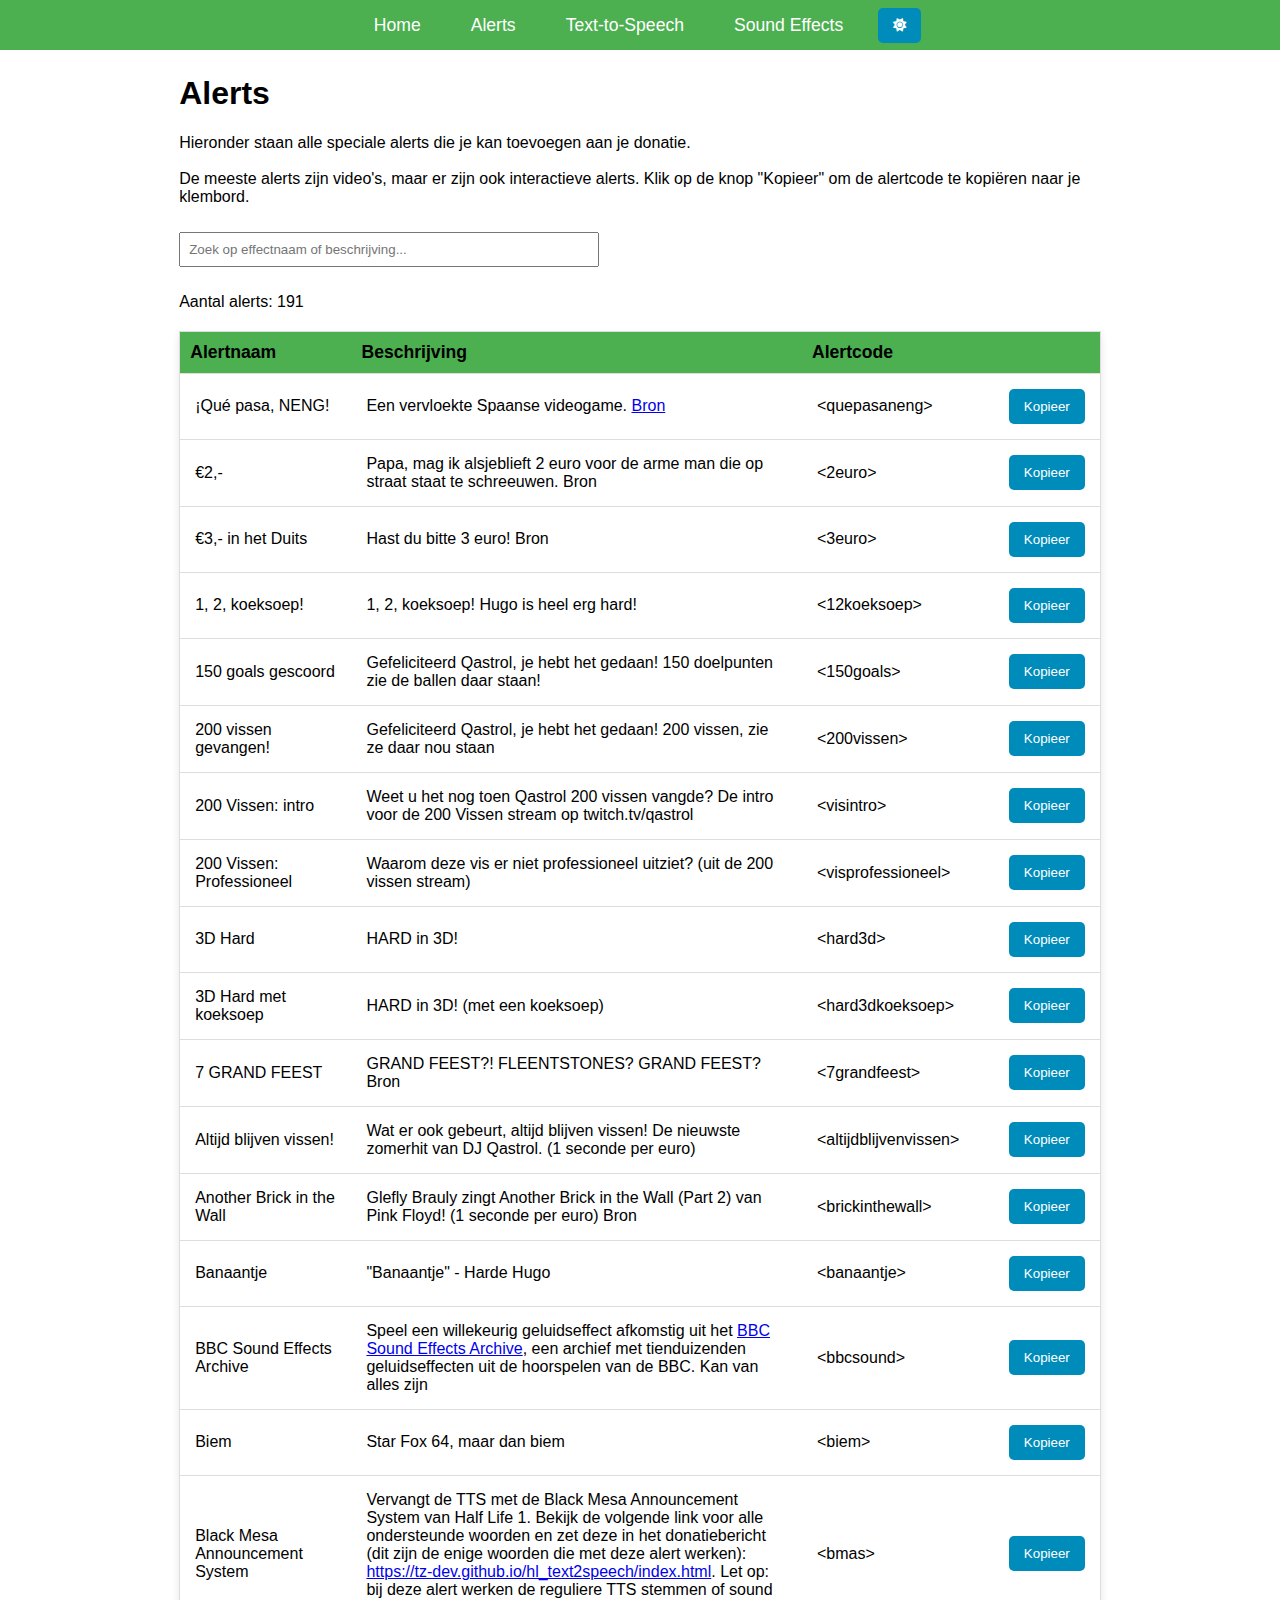
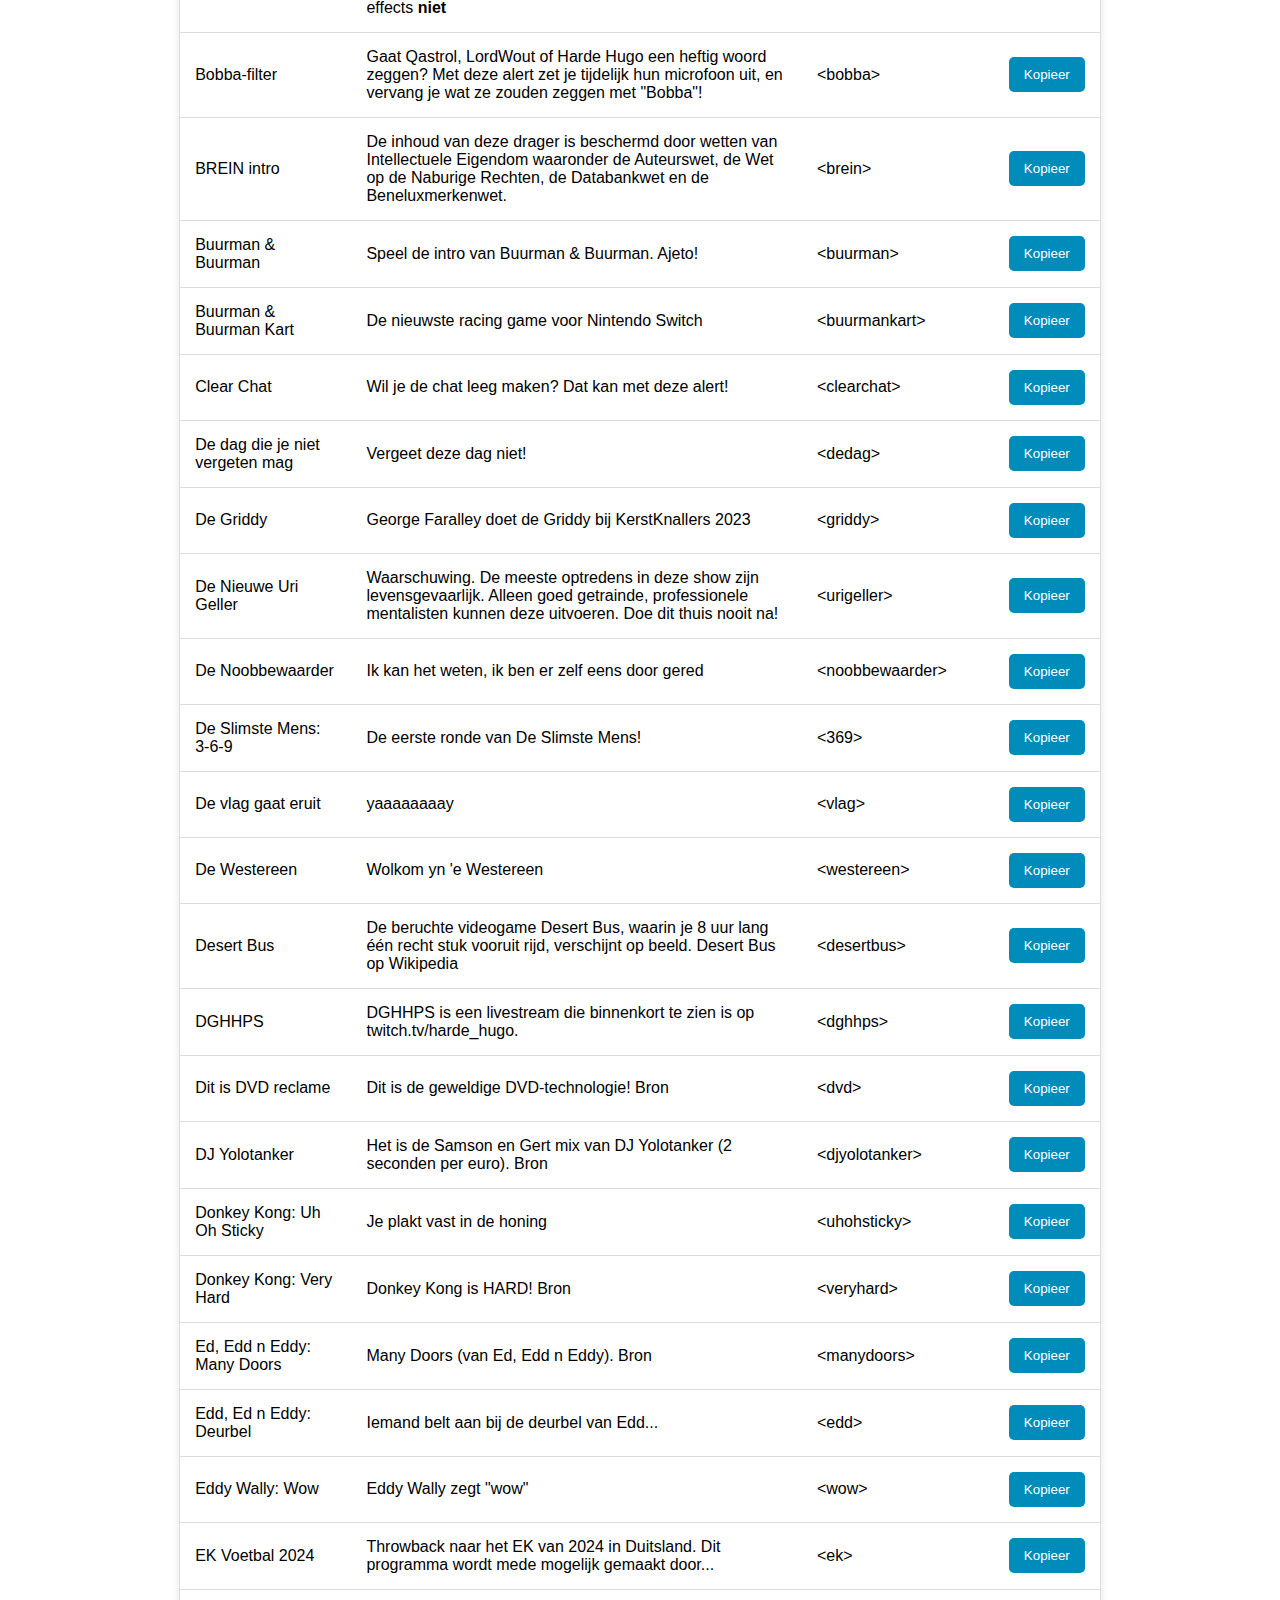
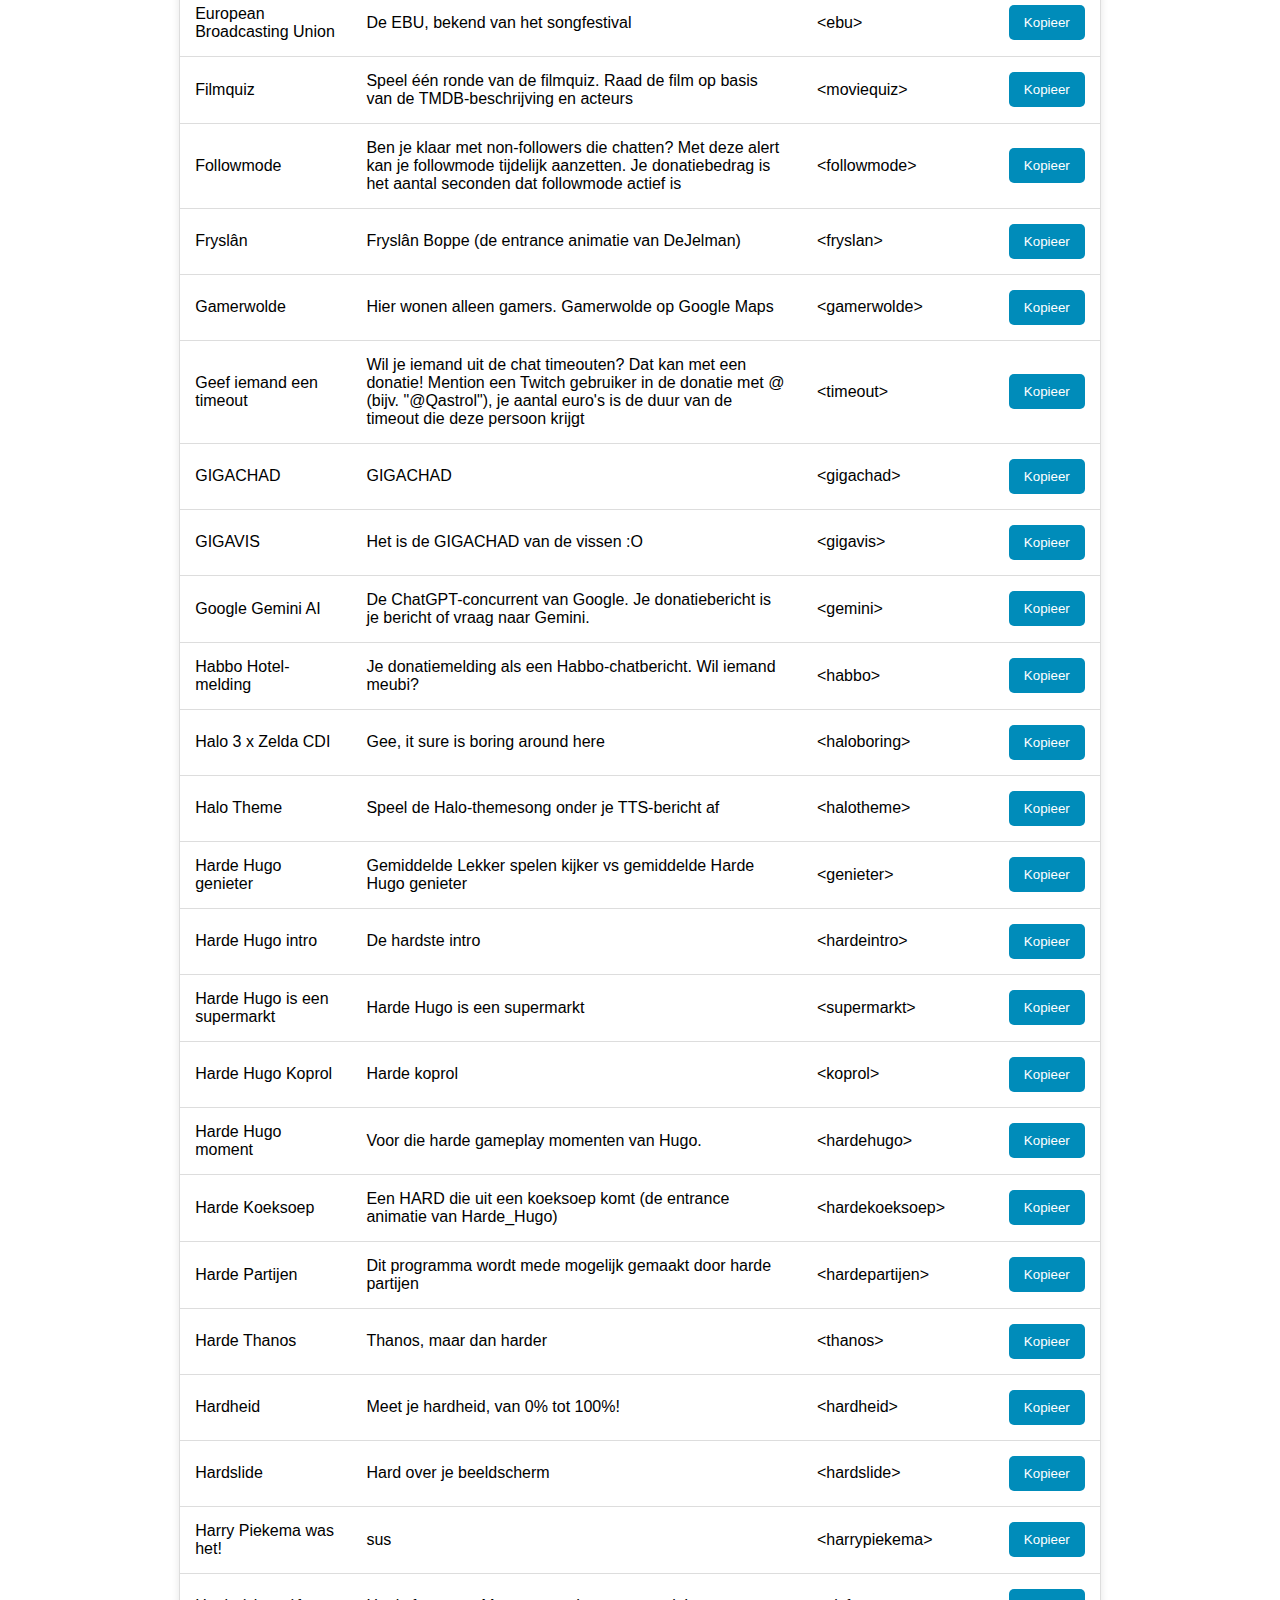
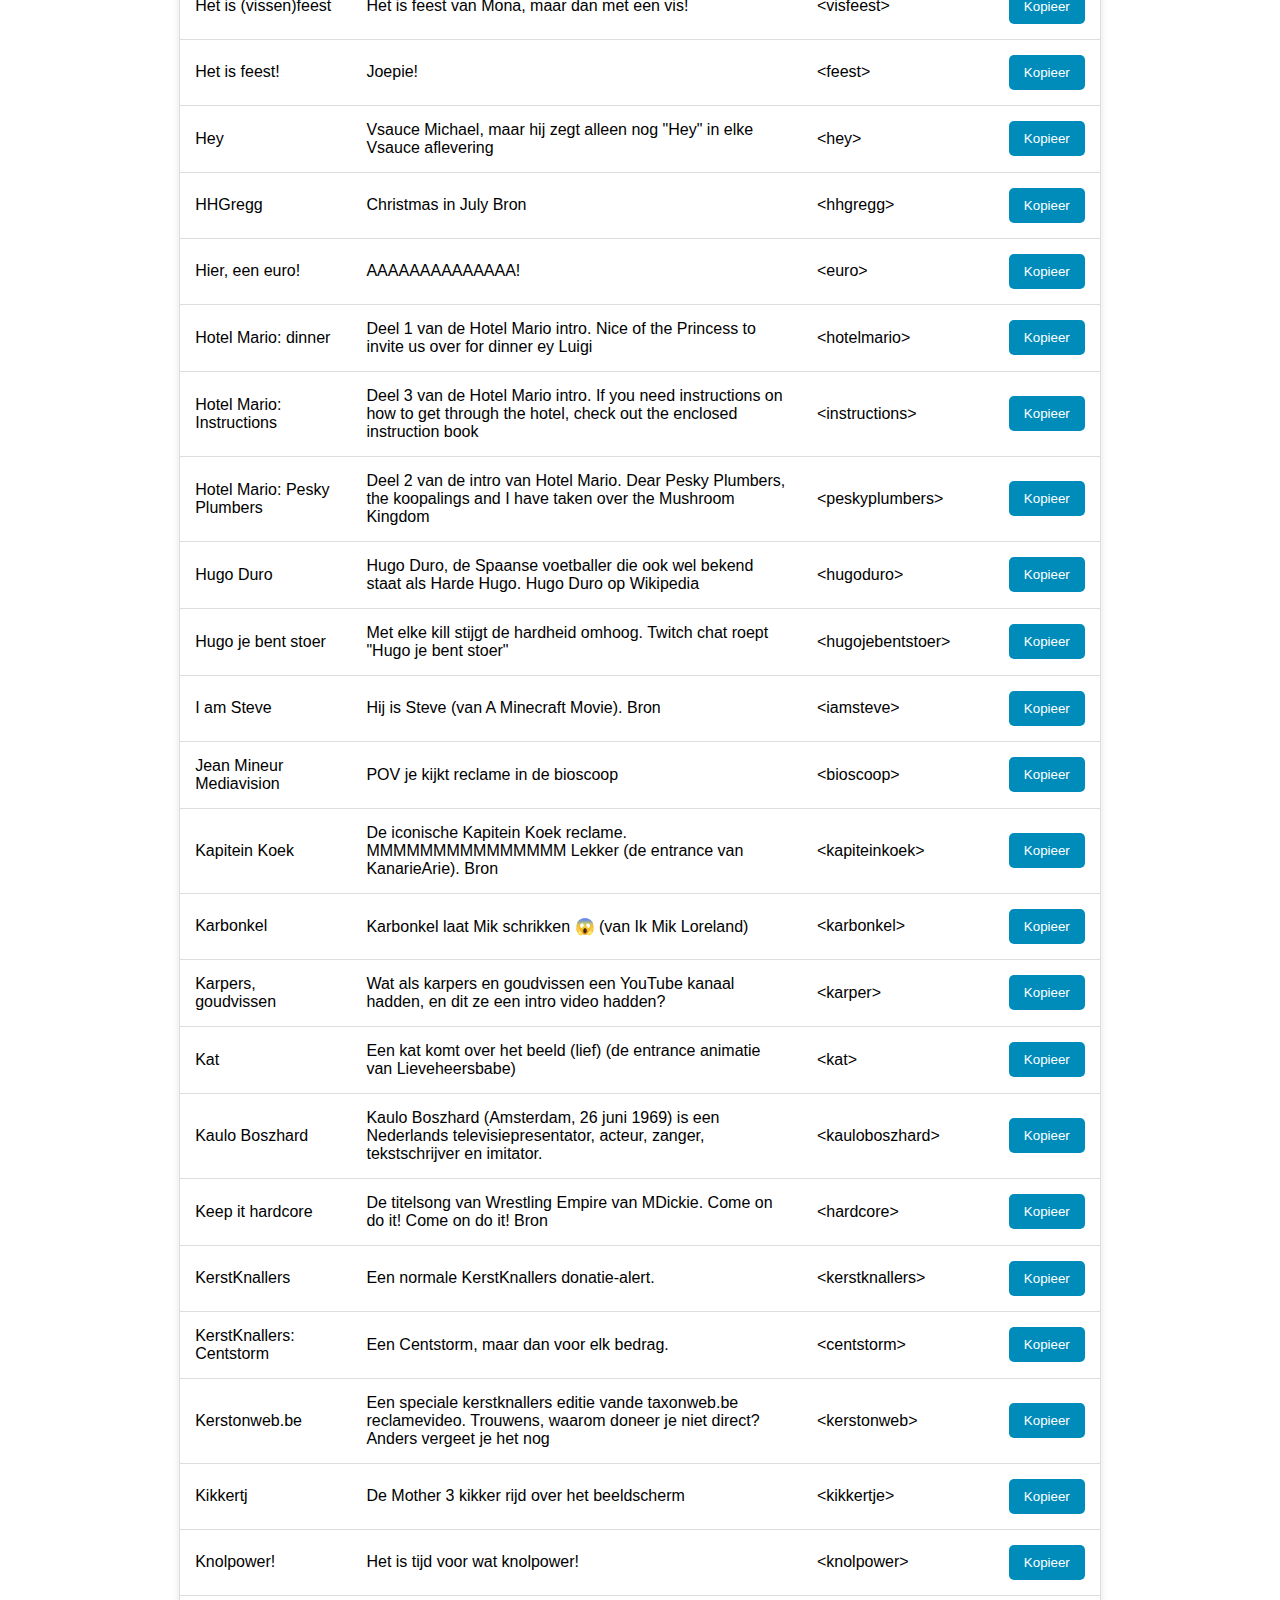
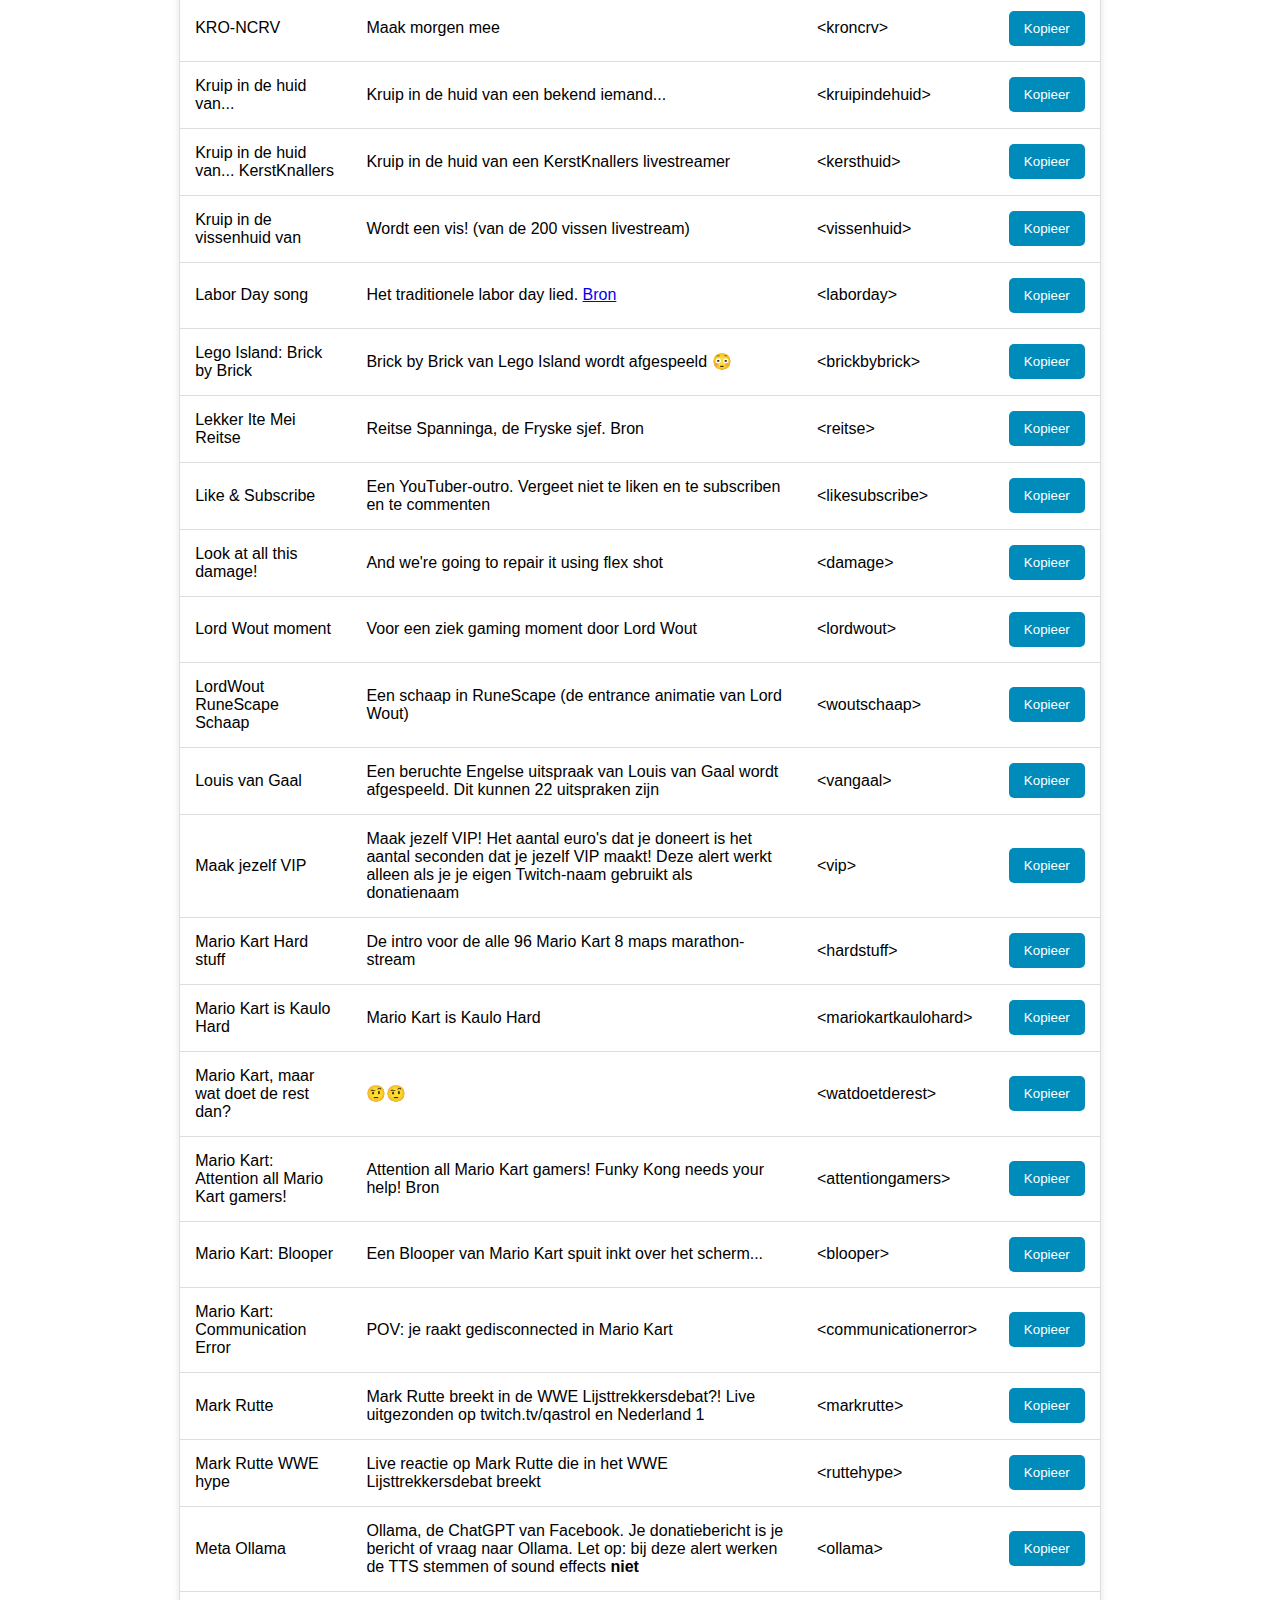
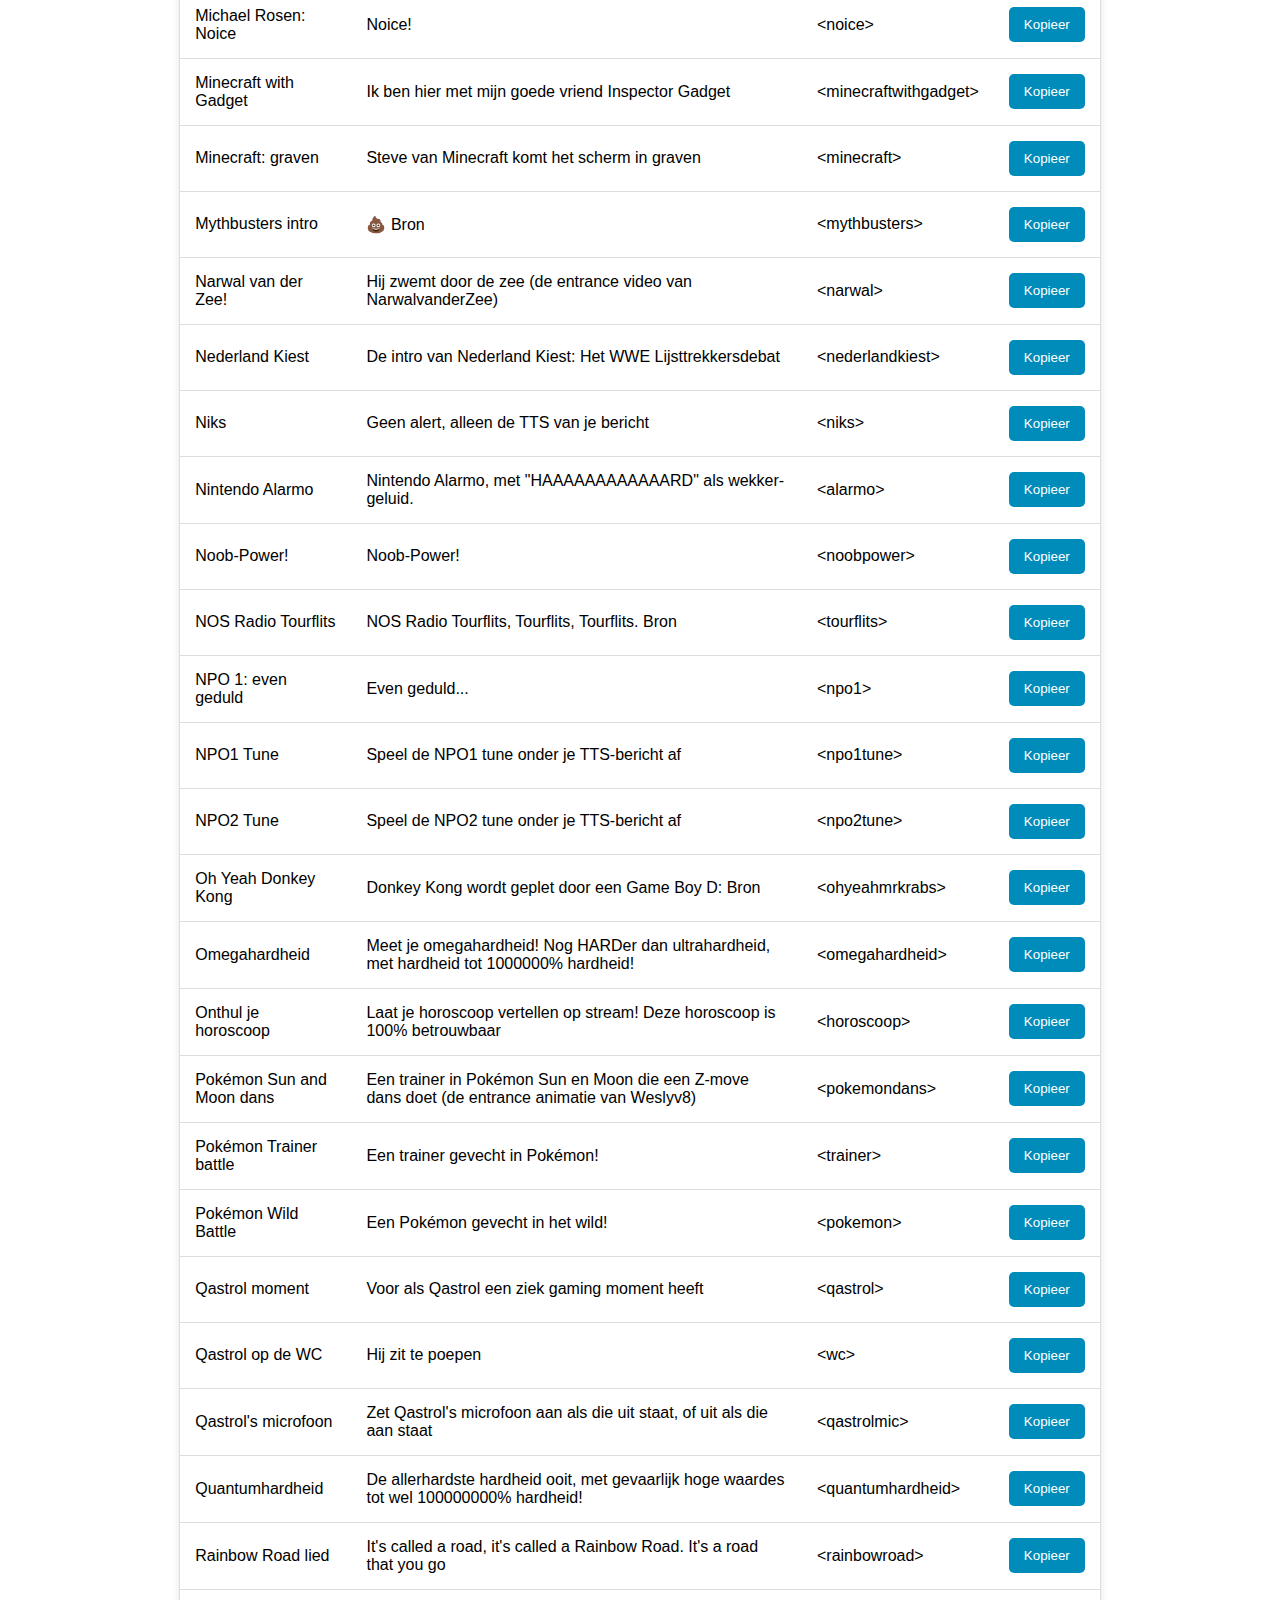
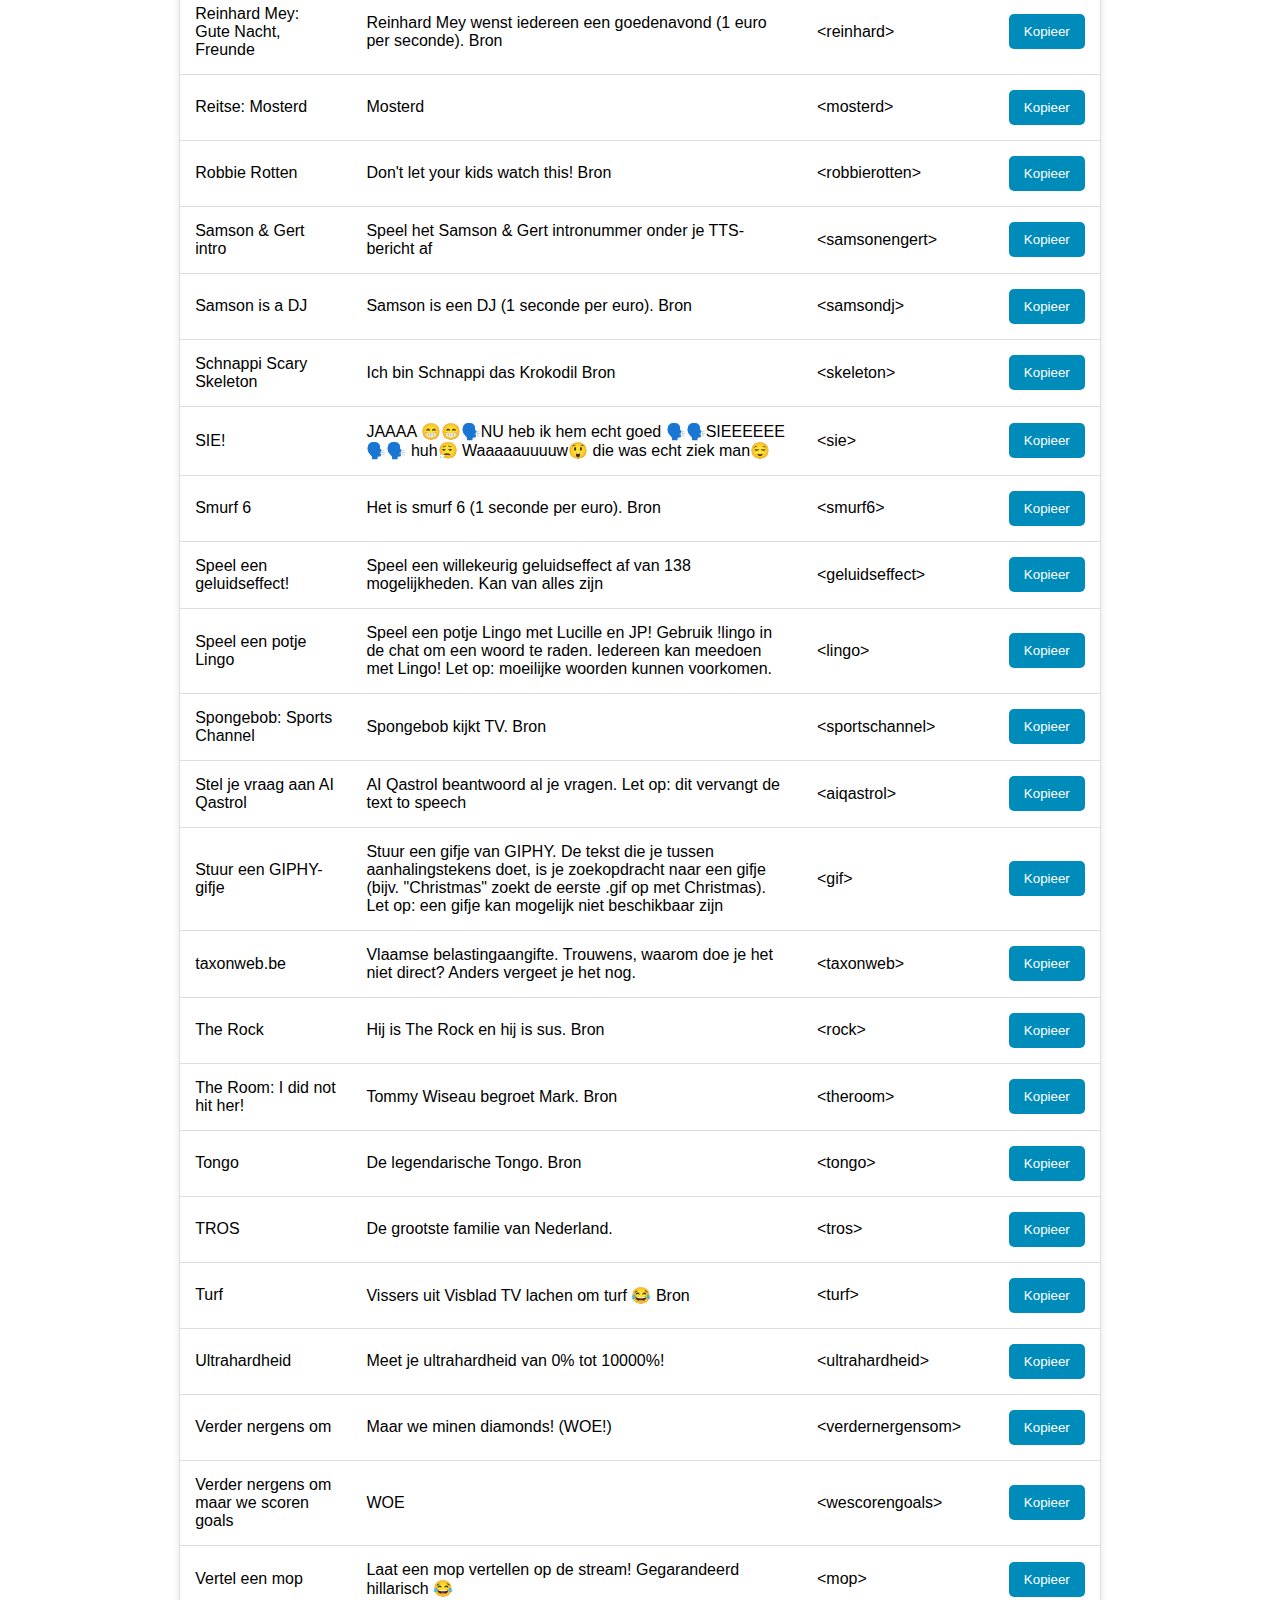
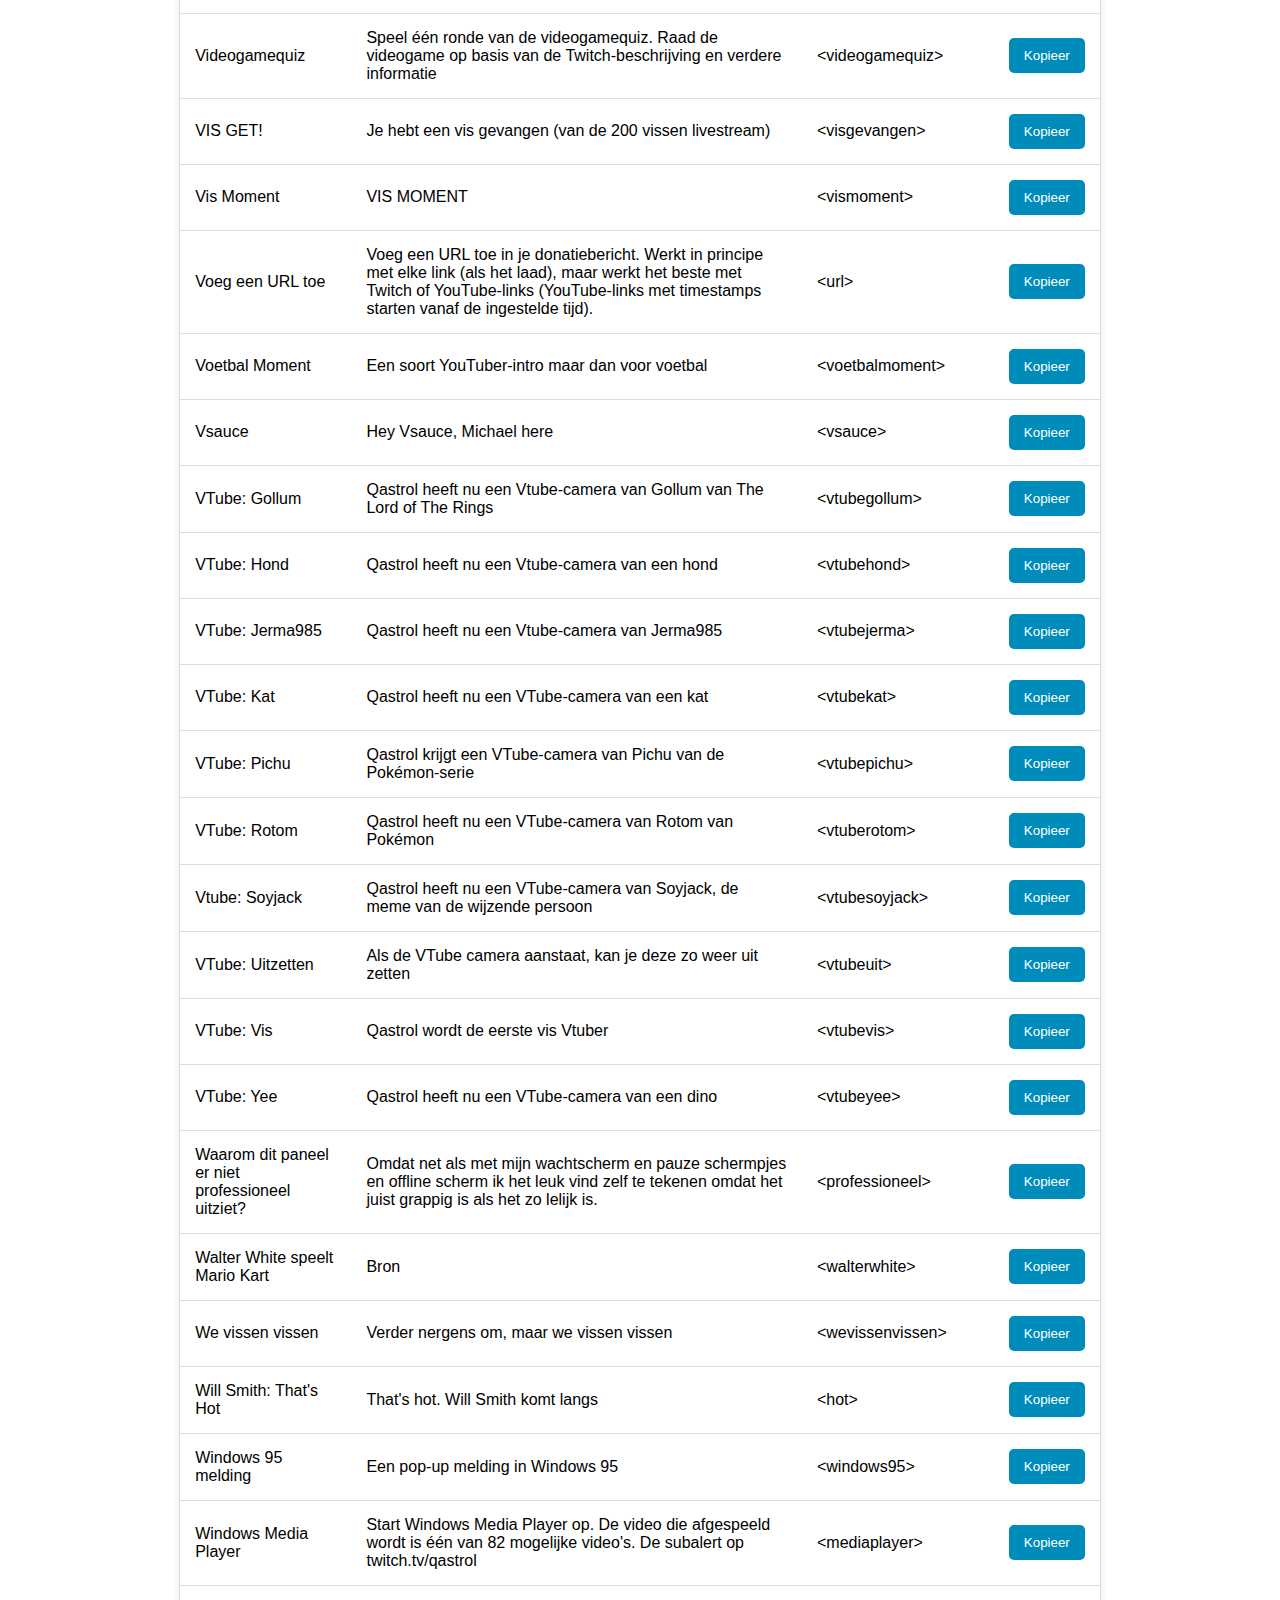
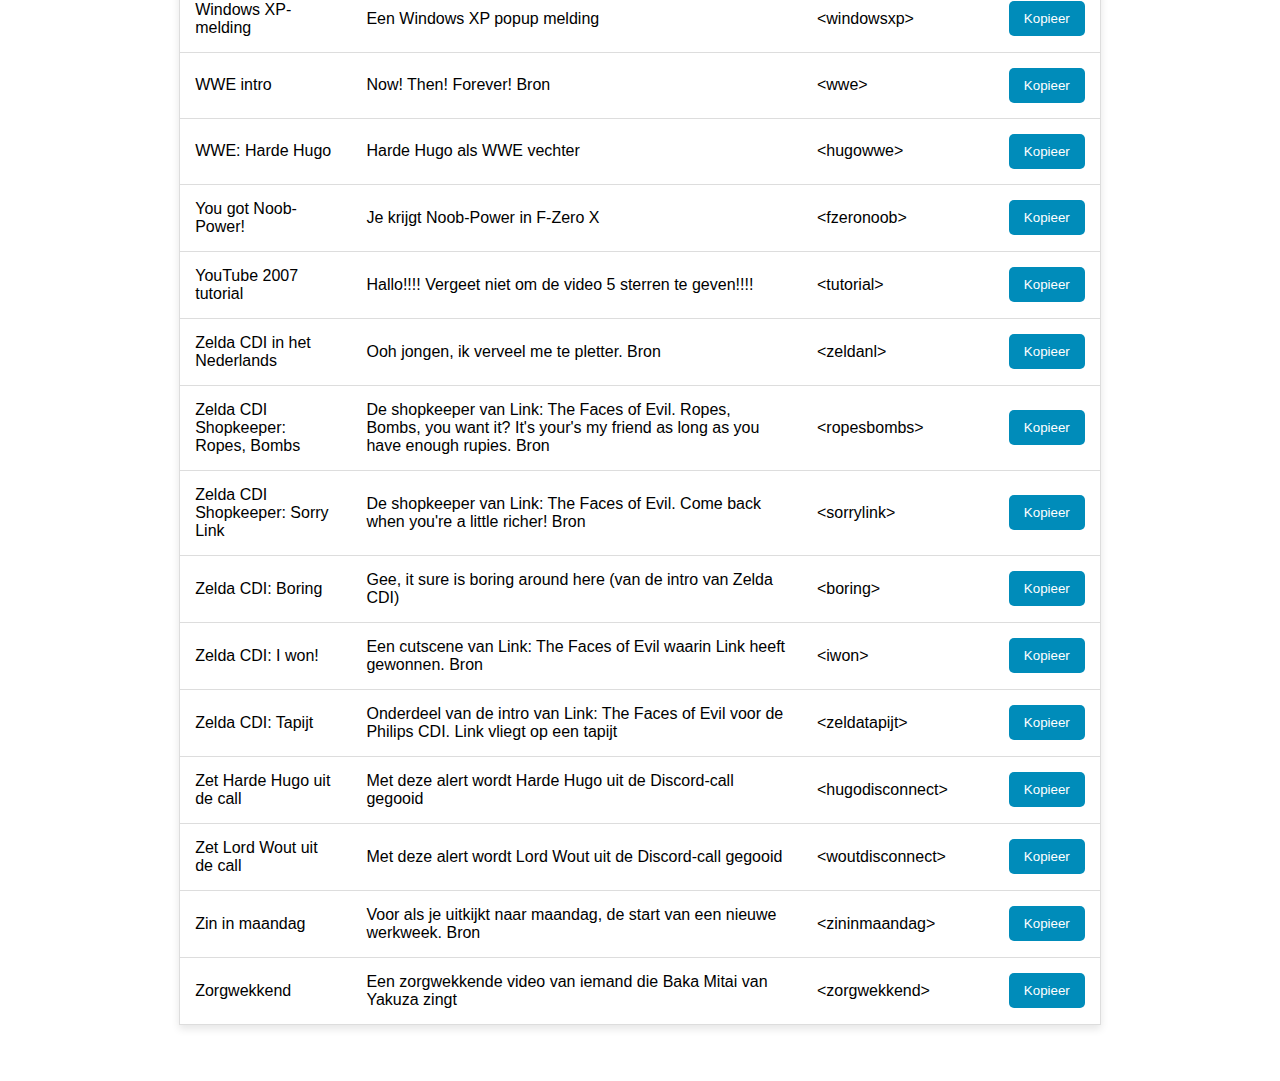
==== alerts.html @ 1e248533 "Update alerts.html" ====
<!DOCTYPE html>
<html lang="nl">
<head>
    <meta charset="UTF-8">
    <meta name="viewport" content="width=device-width, initial-scale=1.0">
    <title>Alerts | Qastrol, Wout en Hugo bij KerstKnallers</title>
    <link rel="stylesheet" href="style.css">
    <link rel="icon" type="image/x-icon" href="images\facicon.ico">
    <meta property="og:title" content="Qastrol, Wout en Hugo bij KerstKnallers">
    <meta property="og:description" content="Een speciale website voor de KerstKnallers livestream van Qastrol, LordWout en Harde Hugo. Voeg alerts, TTS stemmen en sound effects toe aan je donaties!">
    <meta property="og:url" content="https://qastrol.github.io/site/alerts.html">
    <meta property="og:type" content="website">
    <meta property="og:locale" content="nl_NL">
    <script src="nav.js"></script>
    <link rel="stylesheet" href="https://cdnjs.cloudflare.com/ajax/libs/font-awesome/6.0.0-beta3/css/all.min.css">

</head>
<body>


    <!-- Navigatiebalk wordt hier geladen -->
    <div id="navbar">Navigatiebalk wordt geladen...</div>
    <div class="content">
        <br><br><br>
    <h1>Alerts</h1>
    <p>Hieronder staan alle speciale alerts die je kan toevoegen aan je donatie.<br><br> De meeste alerts zijn video's, maar er zijn ook interactieve alerts. Klik op de knop "Kopieer" om de alertcode te kopiëren naar je klembord.</p>

    <!-- Zoekveld -->
    <input type="text" id="searchInput" onkeyup="searchTable()" placeholder="Zoek op effectnaam of beschrijving..." style="padding: 8px; width: 100%; max-width: 400px; margin: 10px 0;">

    <p>Aantal alerts: <span id="rowCount">0</span></p>

    <table>
        <thead>
            <tr>
                <th class="sortable" onclick="sortTable(0)">Alertnaam</th>
                <th class="sortable" onclick="sortTable(1)">Beschrijving</th>
                <th class="sortable" onclick="sortTable(2)">Alertcode</th>
                <th></th>
            </tr>
        </thead>
        <tbody id="alertTable">
            <tr>
                <td>Noob-Power!</td>
                <td>Noob-Power!</td>
                <td>&lt;noobpower&gt;</td>
                <td><button class="copy-btn" onclick="copyToClipboard(this)">Kopieer</button></td>
            </tr>
            <tr>
                <td>Voeg een URL toe</td>
                <td>Voeg een URL toe in je donatiebericht. Werkt in principe met elke link (als het laad), maar werkt het beste met Twitch of YouTube-links (YouTube-links met timestamps starten vanaf de ingestelde tijd).</td>
                <td>&lt;url&gt;</td>
                <td><button class="copy-btn" onclick="copyToClipboard(this)">Kopieer</button></td>
            </tr>
            <tr>
                <td>€2,-</td>
                <td>Papa, mag ik alsjeblieft 2 euro voor de arme man die op straat staat te schreeuwen. <href src="https://www.youtube.com/watch?v=Fy-SqB2FiSQ">Bron</href></td>
                <td>&lt;2euro&gt;</td>
                <td><button class="copy-btn" onclick="copyToClipboard(this)">Kopieer</button></td>
            </tr>
            <tr>
                <td>Zelda CDI: Boring</td>
                <td>Gee, it sure is boring around here (van de intro van Zelda CDI)</td>
                <td>&lt;boring&gt;</td>
                <td><button class="copy-btn" onclick="copyToClipboard(this)">Kopieer</button></td>
            </tr>
            <tr>
                <td>BREIN intro</td>
                <td>De inhoud van deze drager is beschermd door wetten van Intellectuele Eigendom waaronder de Auteurswet, de Wet op de Naburige Rechten, de Databankwet en de Beneluxmerkenwet.</td>
                <td>&lt;brein&gt;</td>
                <td><button class="copy-btn" onclick="copyToClipboard(this)">Kopieer</button></td>
            </tr>
            <tr>
                <td>Buurman & Buurman</td>
                <td>Speel de intro van Buurman & Buurman. Ajeto!</td>
                <td>&lt;buurman&gt;</td>
                <td><button class="copy-btn" onclick="copyToClipboard(this)">Kopieer</button></td>
            </tr>
            <tr>
                <td>KerstKnallers: Centstorm</td>
                <td>Een Centstorm, maar dan voor elk bedrag.</td>
                <td>&lt;centstorm&gt;</td>
                <td><button class="copy-btn" onclick="copyToClipboard(this)">Kopieer</button></td>
            </tr>
            <tr>
                <td>Look at all this damage!</td>
                <td><href src="https://www.youtube.com/watch?v=4B-JdfG6efI">And we're going to repair it using flex shot</href></td>
                <td>&lt;damage&gt;</td>
                <td><button class="copy-btn" onclick="copyToClipboard(this)">Kopieer</button></td>
            </tr>
            <tr>
                <td>DGHHPS</td>
                <td>DGHHPS is een livestream die binnenkort te zien is op twitch.tv/harde_hugo.</td>
                <td>&lt;dghhps&gt;</td>
                <td><button class="copy-btn" onclick="copyToClipboard(this)">Kopieer</button></td>
            </tr>
            <tr>
                <td>Edd, Ed n Eddy: Deurbel</td>
                <td>Iemand belt aan bij de deurbel van Edd...</td>
                <td>&lt;edd&gt;</td>
                <td><button class="copy-btn" onclick="copyToClipboard(this)">Kopieer</button></td>
            </tr>
            <tr>
                <td>Hier, een euro!</td>
                <td><href src="https://www.youtube.com/watch?v=HiLKVdNJt_o">AAAAAAAAAAAAAA!</href></td>
                <td>&lt;euro&gt;</td>
                <td><button class="copy-btn" onclick="copyToClipboard(this)">Kopieer</button></td>
            </tr>
            <tr>
                <td>Het is feest!</td>
                <td><href src="https://www.youtube.com/watch?v=pchWYdcN6zA">Joepie!</href></td>
                <td>&lt;feest&gt;</td>
                <td><button class="copy-btn" onclick="copyToClipboard(this)">Kopieer</button></td>
            </tr>
            <tr>
                <td>Speel een geluidseffect!</td>
                <td>Speel een willekeurig geluidseffect af van 138 mogelijkheden. Kan van alles zijn</td>
                <td>&lt;geluidseffect&gt;</td>
                <td><button class="copy-btn" onclick="copyToClipboard(this)">Kopieer</button></td>
            </tr>
            <tr>
                <td>GIGACHAD</td>
                <td><href src="https://www.youtube.com/watch?v=FuJwXZpqzB8">GIGACHAD</href></td>
                <td>&lt;gigachad&gt;</td>
                <td><button class="copy-btn" onclick="copyToClipboard(this)">Kopieer</button></td>
            </tr>
            <tr>
                <td>De Griddy</td>
                <td><href src="https://clips.twitch.tv/ToughCuteMuleWOOP-afobUTqW5YWki3Wj">George Faralley doet de Griddy bij KerstKnallers 2023</href></td>
                <td>&lt;griddy&gt;</td>
                <td><button class="copy-btn" onclick="copyToClipboard(this)">Kopieer</button></td>
            </tr>
            <tr>
                <td>Habbo Hotel-melding</td>
                <td>Je donatiemelding als een Habbo-chatbericht. Wil iemand meubi?</td>
                <td>&lt;habbo&gt;</td>
                <td><button class="copy-btn" onclick="copyToClipboard(this)">Kopieer</button></td>
            </tr>
            <tr>
                <td>Harde Hugo moment</td>
                <td>Voor die harde gameplay momenten van Hugo.</td>
                <td>&lt;hardehugo&gt;</td>
                <td><button class="copy-btn" onclick="copyToClipboard(this)">Kopieer</button></td>
            </tr>
            <tr>
                <td>Hardheid</td>
                <td>Meet je hardheid, van 0% tot 100%!</td>
                <td>&lt;hardheid&gt;</td>
                <td><button class="copy-btn" onclick="copyToClipboard(this)">Kopieer</button></td>
            </tr>
            <tr>
                <td>Will Smith: That's Hot</td>
                <td>That's hot. Will Smith komt langs</td>
                <td>&lt;hot&gt;</td>
                <td><button class="copy-btn" onclick="copyToClipboard(this)">Kopieer</button></td>
            </tr>
            <tr>
                <td>Hotel Mario: dinner</td>
                <td>Deel 1 van de Hotel Mario intro. Nice of the Princess to invite us over for dinner ey Luigi</td>
                <td>&lt;hotelmario&gt;</td>
                <td><button class="copy-btn" onclick="copyToClipboard(this)">Kopieer</button></td>
            </tr>
            <tr>
                <td>Hugo Duro</td>
                <td>Hugo Duro, de Spaanse voetballer die ook wel bekend staat als Harde Hugo. <href src="https://nl.wikipedia.org/wiki/Hugo_Duro">Hugo Duro op Wikipedia</href></td>
                <td>&lt;hugoduro&gt;</td>
                <td><button class="copy-btn" onclick="copyToClipboard(this)">Kopieer</button></td>
            </tr>
            <tr>
                <td>Hotel Mario: Instructions</td>
                <td>Deel 3 van de Hotel Mario intro. If you need instructions on how to get through the hotel, check out the enclosed instruction book</td>
                <td>&lt;instructions&gt;</td>
                <td><button class="copy-btn" onclick="copyToClipboard(this)">Kopieer</button></td>
            </tr>
            <tr>
                <td>Zelda CDI: I won!</td>
                <td>Een cutscene van Link: The Faces of Evil waarin Link heeft gewonnen. <href src="https://www.youtube.com/watch?v=kahoWJOsjoc">Bron</href></td>
                <td>&lt;iwon&gt;</td>
                <td><button class="copy-btn" onclick="copyToClipboard(this)">Kopieer</button></td>
            </tr>
            <tr>
                <td>KerstKnallers</td>
                <td>Een normale KerstKnallers donatie-alert.</td>
                <td>&lt;kerstknallers&gt;</td>
                <td><button class="copy-btn" onclick="copyToClipboard(this)">Kopieer</button></td>
            </tr>
            <tr>
                <td>Like & Subscribe</td>
                <td>Een YouTuber-outro. Vergeet niet te liken en te subscriben en te commenten</td>
                <td>&lt;likesubscribe&gt;</td>
                <td><button class="copy-btn" onclick="copyToClipboard(this)">Kopieer</button></td>
            </tr>
            <tr>
                <td>Speel een potje Lingo</td>
                <td>Speel een potje Lingo met Lucille en JP! Gebruik !lingo in de chat om een woord te raden. Iedereen kan meedoen met Lingo! Let op: moeilijke woorden kunnen voorkomen.</td>
                <td>&lt;lingo&gt;</td>
                <td><button class="copy-btn" onclick="copyToClipboard(this)">Kopieer</button></td>
            </tr>
            <tr>
                <td>Lord Wout moment</td>
                <td>Voor een ziek gaming moment door Lord Wout</td>
                <td>&lt;lordwout&gt;</td>
                <td><button class="copy-btn" onclick="copyToClipboard(this)">Kopieer</button></td>
            </tr>
            <tr>
                <td>Ed, Edd n Eddy: Many Doors</td>
                <td>Many Doors (van Ed, Edd n Eddy). <href src="https://www.youtube.com/watch?v=Rq338WwBUpw">Bron</href></td>
                <td>&lt;manydoors&gt;</td>
                <td><button class="copy-btn" onclick="copyToClipboard(this)">Kopieer</button></td>
            </tr>
            <tr>
                <td>Windows Media Player</td>
                <td>Start Windows Media Player op. De video die afgespeeld wordt is één van 82 mogelijke video's. De subalert op twitch.tv/qastrol</td>
                <td>&lt;mediaplayer&gt;</td>
                <td><button class="copy-btn" onclick="copyToClipboard(this)">Kopieer</button></td>
            </tr>
            <tr>
                <td>Minecraft: graven</td>
                <td>Steve van Minecraft komt het scherm in graven</td>
                <td>&lt;minecraft&gt;</td>
                <td><button class="copy-btn" onclick="copyToClipboard(this)">Kopieer</button></td>
            </tr>
            <tr>
                <td>Reitse: Mosterd</td>
                <td><href src="https://www.youtube.com/watch?v=V2IOzbM5n-Y">Mosterd</href></td>
                <td>&lt;mosterd&gt;</td>
                <td><button class="copy-btn" onclick="copyToClipboard(this)">Kopieer</button></td>
            </tr>
            <tr>
                <td>Michael Rosen: Noice</td>
                <td><href src="https://www.youtube.com/watch?v=lg5WKsVnEA4">Noice!</href></td>
                <td>&lt;noice&gt;</td>
                <td><button class="copy-btn" onclick="copyToClipboard(this)">Kopieer</button></td>
            </tr>
            <tr>
                <td>Hotel Mario: Pesky Plumbers</td>
                <td>Deel 2 van de intro van Hotel Mario. Dear Pesky Plumbers, the koopalings and I have taken over the Mushroom Kingdom</td>
                <td>&lt;peskyplumbers&gt;</td>
                <td><button class="copy-btn" onclick="copyToClipboard(this)">Kopieer</button></td>
            </tr>
            <tr>
                <td>Pokémon Wild Battle</td>
                <td>Een Pokémon gevecht in het wild!</td>
                <td>&lt;pokemon&gt;</td>
                <td><button class="copy-btn" onclick="copyToClipboard(this)">Kopieer</button></td>
            </tr>
            <tr>
                <td>Waarom dit paneel er niet professioneel uitziet?</td>
                <td>Omdat net als met mijn wachtscherm en pauze schermpjes en offline scherm ik het leuk vind zelf te tekenen omdat het juist grappig is als het zo lelijk is.</td>
                <td>&lt;professioneel&gt;</td>
                <td><button class="copy-btn" onclick="copyToClipboard(this)">Kopieer</button></td>
            </tr>
            <tr>
                <td>Qastrol moment</td>
                <td>Voor als Qastrol een ziek gaming moment heeft</td>
                <td>&lt;qastrol&gt;</td>
                <td><button class="copy-btn" onclick="copyToClipboard(this)">Kopieer</button></td>
            </tr>
            <tr>
                <td>Qastrol's microfoon</td>
                <td>Zet Qastrol's microfoon aan als die uit staat, of uit als die aan staat</td>
                <td>&lt;qastrolmic&gt;</td>
                <td><button class="copy-btn" onclick="copyToClipboard(this)">Kopieer</button></td>
            </tr>
            <tr>
                <td>Lekker Ite Mei Reitse</td>
                <td>Reitse Spanninga, de Fryske sjef. <href src="https://www.youtube.com/watch?v=5JUc8oMhm_k">Bron</href></td>
                <td>&lt;reitse&gt;</td>
                <td><button class="copy-btn" onclick="copyToClipboard(this)">Kopieer</button></td>
            </tr>
            <tr>
                <td>The Rock</td>
                <td>Hij is The Rock en hij is sus. <href src="https://www.youtube.com/watch?v=SnM_JxgBsFk">Bron</href></td>
                <td>&lt;rock&gt;</td>
                <td><button class="copy-btn" onclick="copyToClipboard(this)">Kopieer</button></td>
            </tr>
            <tr>
                <td>Zelda CDI Shopkeeper: Ropes, Bombs</td>
                <td>De shopkeeper van Link: The Faces of Evil. Ropes, Bombs, you want it? It's your's my friend as long as you have enough rupies. <href src="https://www.youtube.com/watch?v=J8XxuW-Orww">Bron</href></td>
                <td>&lt;ropesbombs&gt;</td>
                <td><button class="copy-btn" onclick="copyToClipboard(this)">Kopieer</button></td>
            </tr>
            <tr>
                <td>Samson is a DJ</td>
                <td>Samson is een DJ (1 seconde per euro). <href src="https://www.youtube.com/watch?v=gqW9J64kRXY">Bron</href></td>
                <td>&lt;samsondj&gt;</td>
                <td><button class="copy-btn" onclick="copyToClipboard(this)">Kopieer</button></td>
            </tr>
            <tr>
                <td>Smurf 6</td>
                <td>Het is smurf 6 (1 seconde per euro). <href src="https://www.youtube.com/watch?v=HfUYMG4yWpk">Bron</href></td>
                <td>&lt;smurf6&gt;</td>
                <td><button class="copy-btn" onclick="copyToClipboard(this)">Kopieer</button></td>
            </tr>
            <tr>
                <td>Zelda CDI Shopkeeper: Sorry Link</td>
                <td>De shopkeeper van Link: The Faces of Evil. Come back when you're a little richer! <href src="https://www.youtube.com/watch?v=J8XxuW-Orww">Bron</href></td>
                <td>&lt;sorrylink&gt;</td>
                <td><button class="copy-btn" onclick="copyToClipboard(this)">Kopieer</button></td>
            </tr>
            <tr>
                <td>Spongebob: Sports Channel</td>
                <td>Spongebob kijkt TV. <href src="https://www.youtube.com/watch?v=hPpTGwzeKVc">Bron</href></td>
                <td>&lt;sportschannel&gt;</td>
                <td><button class="copy-btn" onclick="copyToClipboard(this)">Kopieer</button></td>
            </tr>
            <tr>
                <td>taxonweb.be</td>
                <td>Vlaamse belastingaangifte. <href src="https://www.youtube.com/watch?v=KM7rDjaDcwg">Trouwens, waarom doe je het niet direct? Anders vergeet je het nog.</href></td>
                <td>&lt;taxonweb&gt;</td>
                <td><button class="copy-btn" onclick="copyToClipboard(this)">Kopieer</button></td>
            </tr>
            <tr>
                <td>The Room: I did not hit her!</td>
                <td>Tommy Wiseau begroet Mark. <href src="https://www.youtube.com/watch?v=6xdKTeqQcpo">Bron</href></td>
                <td>&lt;theroom&gt;</td>
                <td><button class="copy-btn" onclick="copyToClipboard(this)">Kopieer</button></td>
            </tr>
            <tr>
                <td>Geef iemand een timeout</td>
                <td>Wil je iemand uit de chat timeouten? Dat kan met een donatie! Mention een Twitch gebruiker in de donatie met @ (bijv. "@Qastrol"), je aantal euro's is de duur van de timeout die deze persoon krijgt</td>
                <td>&lt;timeout&gt;</td>
                <td><button class="copy-btn" onclick="copyToClipboard(this)">Kopieer</button></td>
            </tr>
            <tr>
                <td>Tongo</td>
                <td>De legendarische Tongo. <href src="https://www.youtube.com/watch?v=z-R5qrznusY">Bron</href></td>
                <td>&lt;tongo&gt;</td>
                <td><button class="copy-btn" onclick="copyToClipboard(this)">Kopieer</button></td>
            </tr>
            <tr>
                <td>Pokémon Trainer battle</td>
                <td>Een trainer gevecht in Pokémon!</td>
                <td>&lt;trainer&gt;</td>
                <td><button class="copy-btn" onclick="copyToClipboard(this)">Kopieer</button></td>
            </tr>
            <tr>
                <td>TROS</td>
                <td><href src="https://www.youtube.com/watch?v=b8dXD8GOOm4">De grootste familie van Nederland. </href></td>
                <td>&lt;tros&gt;</td>
                <td><button class="copy-btn" onclick="copyToClipboard(this)">Kopieer</button></td>
            </tr>
            <tr>
                <td>Ultrahardheid</td>
                <td>Meet je ultrahardheid van 0% tot 10000%!</td>
                <td>&lt;ultrahardheid&gt;</td>
                <td><button class="copy-btn" onclick="copyToClipboard(this)">Kopieer</button></td>
            </tr>
            <tr>
                <td>Verder nergens om</td>
                <td>Maar we minen diamonds! (WOE!)</td>
                <td>&lt;verdernergensom&gt;</td>
                <td><button class="copy-btn" onclick="copyToClipboard(this)">Kopieer</button></td>
            </tr>
            <tr>
                <td>Maak jezelf VIP</td>
                <td>Maak jezelf VIP! Het aantal euro's dat je doneert is het aantal seconden dat je jezelf VIP maakt! Deze alert werkt alleen als je je eigen Twitch-naam gebruikt als donatienaam</td>
                <td>&lt;vip&gt;</td>
                <td><button class="copy-btn" onclick="copyToClipboard(this)">Kopieer</button></td>
            </tr>
            <tr>
                <td>Windows XP-melding</td>
                <td>Een Windows XP popup melding</td>
                <td>&lt;windowsxp&gt;</td>
                <td><button class="copy-btn" onclick="copyToClipboard(this)">Kopieer</button></td>
            </tr>
            <tr>
                <td>Eddy Wally: Wow</td>
                <td>Eddy Wally zegt "wow"</td>
                <td>&lt;wow&gt;</td>
                <td><button class="copy-btn" onclick="copyToClipboard(this)">Kopieer</button></td>
            </tr>
            <tr>
                <td>Zelda CDI: Tapijt</td>
                <td>Onderdeel van de intro van Link: The Faces of Evil voor de Philips CDI. Link vliegt op een tapijt</td>
                <td>&lt;zeldatapijt&gt;</td>
                <td><button class="copy-btn" onclick="copyToClipboard(this)">Kopieer</button></td>
            </tr>
            <tr>
                <td>De Slimste Mens: 3-6-9</td>
                <td>De eerste ronde van De Slimste Mens!</td>
                <td>&lt;369&gt;</td>
                <td><button class="copy-btn" onclick="copyToClipboard(this)">Kopieer</button></td>
            </tr>
            <tr>
                <td>Altijd blijven vissen!
                <td>Wat er ook gebeurt, altijd blijven vissen! De nieuwste zomerhit van DJ Qastrol. (1 seconde per euro)</td>
                <td>&lt;altijdblijvenvissen&gt;</td>
                <td><button class="copy-btn" onclick="copyToClipboard(this)">Kopieer</button></td>
            </tr>
            <tr>
                <td>De dag die je niet vergeten mag</td>
                <td>Vergeet deze dag niet!</td>
                <td>&lt;dedag&gt;</td>
                <td><button class="copy-btn" onclick="copyToClipboard(this)">Kopieer</button></td>
            </tr>
            <tr>
                <td>Desert Bus</td>
                <td>De beruchte videogame Desert Bus, waarin je 8 uur lang één recht stuk vooruit rijd, verschijnt op beeld. <href src="https://www.youtube.com/watch?v=9Jz1TjCphXE">Desert Bus op Wikipedia</href></td>
                <td>&lt;desertbus&gt;</td>
                <td><button class="copy-btn" onclick="copyToClipboard(this)">Kopieer</button></td>
            </tr>
            <tr>
                <td>Oh Yeah Donkey Kong</td>
                <td>Donkey Kong wordt geplet door een Game Boy D: <href src="https://www.youtube.com/watch?v=ckLV8Lo89tY">Bron</href></td>
                <td>&lt;ohyeahmrkrabs&gt;</td>
                <td><button class="copy-btn" onclick="copyToClipboard(this)">Kopieer</button></td>
            </tr>
            <tr>
                <td>EK Voetbal 2024</td>
                <td>Throwback naar het EK van 2024 in Duitsland. Dit programma wordt mede mogelijk gemaakt door...</td>
                <td>&lt;ek&gt;</td>
                <td><button class="copy-btn" onclick="copyToClipboard(this)">Kopieer</button></td>
            </tr>
            <tr>
                <td>Vertel een mop</td>
                <td>Laat een mop vertellen op de stream! Gegarandeerd hillarisch 😂</td>
                <td>&lt;mop&gt;</td>
                <td><button class="copy-btn" onclick="copyToClipboard(this)">Kopieer</button></td>
            </tr>
            <tr>
                <td>Onthul je horoscoop</td>
                <td>Laat je horoscoop vertellen op stream! Deze horoscoop is 100% betrouwbaar</td>
                <td>&lt;horoscoop&gt;</td>
                <td><button class="copy-btn" onclick="copyToClipboard(this)">Kopieer</button></td>
            </tr>
            <tr>
                <td>Harde Partijen</td>
                <td>Dit programma wordt mede mogelijk gemaakt door harde partijen</td>
                <td>&lt;hardepartijen&gt;</td>
                <td><button class="copy-btn" onclick="copyToClipboard(this)">Kopieer</button></td>
            </tr>
            <tr>
                <td>Another Brick in the Wall</td>
                <td>Glefly Brauly zingt Another Brick in the Wall (Part 2) van Pink Floyd! (1 seconde per euro) <href src="https://www.youtube.com/watch?v=moShzA7xGTQ">Bron</href></td>
                <td>&lt;brickinthewall&gt;</td>
                <td><button class="copy-btn" onclick="copyToClipboard(this)">Kopieer</button></td>
            </tr>
            <tr>
                <td>HHGregg</td>
                <td>Christmas in July <href src="https://www.youtube.com/watch?v=QJzt8L_i7_U">Bron</href></td>
                <td>&lt;hhgregg&gt;</td>
                <td><button class="copy-btn" onclick="copyToClipboard(this)">Kopieer</button></td>
            </tr>
            <tr>
                <td>200 Vissen: intro</td>
                <td>Weet u het nog toen Qastrol 200 vissen vangde? De intro voor de 200 Vissen stream op twitch.tv/qastrol</td>
                <td>&lt;visintro&gt;</td>
                <td><button class="copy-btn" onclick="copyToClipboard(this)">Kopieer</button></td>
            </tr>
            <tr>
                <td>Kapitein Koek</td>
                <td>De iconische Kapitein Koek reclame. MMMMMMMMMMMMMMM Lekker (de entrance van KanarieArie). <href src="https://www.youtube.com/watch?v=zvq6Mg8XN8A">Bron</href></td>
                <td>&lt;kapiteinkoek&gt;</td>
                <td><button class="copy-btn" onclick="copyToClipboard(this)">Kopieer</button></td>
            </tr>
            <tr>
                <td>Karpers, goudvissen</td>
                <td>Wat als karpers en goudvissen een YouTube kanaal hadden, en dit ze een intro video hadden?</td>
                <td>&lt;karper&gt;</td>
                <td><button class="copy-btn" onclick="copyToClipboard(this)">Kopieer</button></td>
            </tr>
            <tr>
                <td>Kaulo Boszhard</td>
                <td>Kaulo Boszhard (Amsterdam, 26 juni 1969) is een Nederlands televisiepresentator, acteur, zanger, tekstschrijver en imitator. </td>
                <td>&lt;kauloboszhard&gt;</td>
                <td><button class="copy-btn" onclick="copyToClipboard(this)">Kopieer</button></td>
            </tr>
            <tr>
                <td>Kerstonweb.be</td>
                <td>Een speciale kerstknallers editie van<href src="https://www.youtube.com/watch?v=KM7rDjaDcwg">de taxonweb.be reclamevideo.</href> Trouwens, waarom doneer je niet direct? Anders vergeet je het nog</td>
                <td>&lt;kerstonweb&gt;</td>
                <td><button class="copy-btn" onclick="copyToClipboard(this)">Kopieer</button></td>
            </tr>
            <tr>
                <td>KRO-NCRV</td>
                <td>Maak morgen mee</td>
                <td>&lt;kroncrv&gt;</td>
                <td><button class="copy-btn" onclick="copyToClipboard(this)">Kopieer</button></td>
            </tr>
            <tr>
                <td>Kat</td>
                <td>Een kat komt over het beeld (lief) (de entrance animatie van Lieveheersbabe)</td>
                <td>&lt;kat&gt;</td>
                <td><button class="copy-btn" onclick="copyToClipboard(this)">Kopieer</button></td>
            </tr>
            <tr>
                <td>Mark Rutte</td>
                <td>Mark Rutte breekt in de WWE Lijsttrekkersdebat?! Live uitgezonden op twitch.tv/qastrol en Nederland 1</td>
                <td>&lt;markrutte&gt;</td>
                <td><button class="copy-btn" onclick="copyToClipboard(this)">Kopieer</button></td>
            </tr>
            <tr>
                <td>Mario Kart is Kaulo Hard</td>
                <td>Mario Kart is Kaulo Hard</td>
                <td>&lt;mariokartkaulohard&gt;</td>
                <td><button class="copy-btn" onclick="copyToClipboard(this)">Kopieer</button></td>
            </tr>
            <tr>
                <td>Mario Kart, maar wat doet de rest dan?</td>
                <td>🤨🤨</td>
                <td>&lt;watdoetderest&gt;</td>
                <td><button class="copy-btn" onclick="copyToClipboard(this)">Kopieer</button></td>
            </tr>
            <tr>
                <td>Vsauce</td>
                <td>Hey Vsauce, Michael here</td>
                <td>&lt;vsauce&gt;</td>
                <td><button class="copy-btn" onclick="copyToClipboard(this)">Kopieer</button></td>
            </tr>
            <tr>
                <td>Jean Mineur Mediavision</td>
                <td>POV je kijkt reclame in de bioscoop</td>
                <td>&lt;bioscoop&gt;</td>
                <td><button class="copy-btn" onclick="copyToClipboard(this)">Kopieer</button></td>
            </tr>
            <tr>
                <td>Narwal van der Zee!</td>
                <td>Hij zwemt door de zee (de entrance video van NarwalvanderZee)</td>
                <td>&lt;narwal&gt;</td>
                <td><button class="copy-btn" onclick="copyToClipboard(this)">Kopieer</button></td>
            </tr>
            <tr>
                <td>€3,- in het Duits</td>
                <td>Hast du bitte 3 euro! <href src="https://www.youtube.com/watch?v=Is2jTgxNctI">Bron</href></td>
                <td>&lt;3euro&gt;</td>
                <td><button class="copy-btn" onclick="copyToClipboard(this)">Kopieer</button></td>
            </tr>
            <tr>
                <td>WWE intro</td>
                <td>Now! Then! Forever! <href src="https://www.youtube.com/watch?v=551L0-4QMV0">Bron</href></td>
                <td>&lt;wwe&gt;</td>
                <td><button class="copy-btn" onclick="copyToClipboard(this)">Kopieer</button></td>
            </tr>
                <tr>
                    <td>Mario Kart: Attention all Mario Kart gamers!</td>
                    <td>Attention all Mario Kart gamers! Funky Kong needs your help! <href src="https://www.youtube.com/watch?v=qGz3KFdmaD0">Bron</href></td>
                    <td>&lt;attentiongamers&gt;</td>
                    <td><button class="copy-btn" onclick="copyToClipboard(this)">Kopieer</button></td>
                </tr>
                <tr>
                    <td>Mario Kart: Blooper</td>
                    <td>Een Blooper van Mario Kart spuit inkt over het scherm...</td>
                    <td>&lt;blooper&gt;</td>
                    <td><button class="copy-btn" onclick="copyToClipboard(this)">Kopieer</button></td>
                </tr>
                <tr>
                    <td>Lego Island: Brick by Brick</td>
                    <td>Brick by Brick van Lego Island wordt afgespeeld 😳</td>
                    <td>&lt;brickbybrick&gt;</td>
                    <td><button class="copy-btn" onclick="copyToClipboard(this)">Kopieer</button></td>
                </tr>
                <tr>
                    <td>Mario Kart: Communication Error</td>
                    <td>POV: je raakt gedisconnected in Mario Kart</td>
                    <td>&lt;communicationerror&gt;</td>
                    <td><button class="copy-btn" onclick="copyToClipboard(this)">Kopieer</button></td>
                </tr>
                <tr>
                    <td>Dit is DVD reclame</td>
                    <td>Dit is de geweldige DVD-technologie! <href src="https://www.youtube.com/watch?v=ZtlBCrP9ySo">Bron</href></td>
                    <td>&lt;dvd&gt;</td>
                    <td><button class="copy-btn" onclick="copyToClipboard(this)">Kopieer</button></td>
                </tr>
                <tr>
                    <td>Fryslân</td>
                    <td>Fryslân Boppe (de entrance animatie van DeJelman)</td>
                    <td>&lt;fryslan&gt;</td>
                    <td><button class="copy-btn" onclick="copyToClipboard(this)">Kopieer</button></td>
                </tr>
                <tr>
                    <td>You got Noob-Power!</td>
                    <td>Je krijgt Noob-Power in F-Zero X</td>
                    <td>&lt;fzeronoob&gt;</td>
                    <td><button class="copy-btn" onclick="copyToClipboard(this)">Kopieer</button></td>
                </tr>
                <tr>
                    <td>GIGAVIS</td>
                    <td>Het is de GIGACHAD van de vissen :O</td>
                    <td>&lt;gigavis&gt;</td>
                    <td><button class="copy-btn" onclick="copyToClipboard(this)">Kopieer</button></td>
                </tr>
                <tr>
                    <td>Harde Koeksoep</td>
                    <td>Een HARD die uit een koeksoep komt (de entrance animatie van Harde_Hugo)</td>
                    <td>&lt;hardekoeksoep&gt;</td>
                    <td><button class="copy-btn" onclick="copyToClipboard(this)">Kopieer</button></td>
                </tr>
                <tr>
                    <td>Kruip in de huid van...</td>
                    <td>Kruip in de huid van een bekend iemand...</td>
                    <td>&lt;kruipindehuid&gt;</td>
                    <td><button class="copy-btn" onclick="copyToClipboard(this)">Kopieer</button></td>
                </tr>
                <tr>
                    <td>Nederland Kiest</td>
                    <td>De intro van Nederland Kiest: Het WWE Lijsttrekkersdebat</td>
                    <td>&lt;nederlandkiest&gt;</td>
                    <td><button class="copy-btn" onclick="copyToClipboard(this)">Kopieer</button></td>
                </tr>
                <tr>
                    <td>De Noobbewaarder</td>
                    <td>Ik kan het weten, ik ben er zelf eens door gered</td>
                    <td>&lt;noobbewaarder&gt;</td>
                    <td><button class="copy-btn" onclick="copyToClipboard(this)">Kopieer</button></td>
                </tr>
                <tr>
                    <td>NPO 1: even geduld</td>
                    <td>Even geduld...</td>
                    <td>&lt;npo1&gt;</td>
                    <td><button class="copy-btn" onclick="copyToClipboard(this)">Kopieer</button></td>
                </tr>
                <tr>
                    <td>Pokémon Sun and Moon dans</td>
                    <td>Een trainer in Pokémon Sun en Moon die een Z-move dans doet (de entrance animatie van Weslyv8)</td>
                    <td>&lt;pokemondans&gt;</td>
                    <td><button class="copy-btn" onclick="copyToClipboard(this)">Kopieer</button></td>
                </tr>
                <tr>
                    <td>Rainbow Road lied</td>
                    <td>It's called a road, it's called a Rainbow Road. It's a road that you go</td>
                    <td>&lt;rainbowroad&gt;</td>
                    <td><button class="copy-btn" onclick="copyToClipboard(this)">Kopieer</button></td>
                </tr>
                <tr>
                    <td>Reinhard Mey: Gute Nacht, Freunde</td>
                    <td>Reinhard Mey wenst iedereen een goedenavond (1 euro per seconde). <href src="https://www.youtube.com/watch?v=6YnQc-AdNCI">Bron</href></td>
                    <td>&lt;reinhard&gt;</td>
                    <td><button class="copy-btn" onclick="copyToClipboard(this)">Kopieer</button></td>
                </tr>
                <tr>
                    <td>Robbie Rotten</td>
                    <td>Don't let your kids watch this! <href src="https://www.youtube.com/watch?v=MgffSUwTeKw">Bron</href></td>
                    <td>&lt;robbierotten&gt;</td>
                    <td><button class="copy-btn" onclick="copyToClipboard(this)">Kopieer</button></td>
                </tr>
                <tr>
                    <td>SIE!</td>
                    <td>JAAAA 😁😁🗣️NU heb ik hem echt goed 🗣️🗣️SIEEEEEE 🗣️🗣️ huh😮‍💨 Waaaaauuuuw😲 die was echt ziek man😌</td>
                    <td>&lt;sie&gt;</td>
                    <td><button class="copy-btn" onclick="copyToClipboard(this)">Kopieer</button></td>
                </tr>
                <tr>
                    <td>NOS Radio Tourflits</td>
                    <td>NOS Radio Tourflits, Tourflits, Tourflits. <href src="https://www.youtube.com/watch?v=Q2KX-SlzGv4">Bron</href></td>
                    <td>&lt;tourflits&gt;</td>
                    <td><button class="copy-btn" onclick="copyToClipboard(this)">Kopieer</button></td>
                </tr>
                <tr>
                    <td>Turf</td>
                    <td>Vissers uit Visblad TV lachen om turf 😂 <href src="https://www.youtube.com/watch?v=0pRjz8opWew">Bron</href></td>
                    <td>&lt;turf&gt;</td>
                    <td><button class="copy-btn" onclick="copyToClipboard(this)">Kopieer</button></td>
                </tr>
                <tr>
                    <td>De Nieuwe Uri Geller</td>
                    <td><href src="https://www.youtube.com/watch?v=EjgLCJGFBfk">Waarschuwing. De meeste optredens in deze show zijn levensgevaarlijk. Alleen goed getrainde, professionele mentalisten kunnen deze uitvoeren. Doe dit thuis nooit na!</href></td>
                    <td>&lt;urigeller&gt;</td>
                    <td><button class="copy-btn" onclick="copyToClipboard(this)">Kopieer</button></td>
                </tr>
                <tr>
                    <td>Donkey Kong: Very Hard</td>
                    <td>Donkey Kong is HARD! <href src="https://www.youtube.com/watch?v=rWZ9xwK5gsk">Bron</href></td>
                    <td>&lt;veryhard&gt;</td>
                    <td><button class="copy-btn" onclick="copyToClipboard(this)">Kopieer</button></td>
                </tr>
                <tr>
                    <td>Vis Moment</td>
                    <td>VIS MOMENT</td>
                    <td>&lt;vismoment&gt;</td>
                    <td><button class="copy-btn" onclick="copyToClipboard(this)">Kopieer</button></td>
                </tr>
                <tr>
                    <td>200 Vissen: Professioneel</td>
                    <td>Waarom deze vis er niet professioneel uitziet? (uit de 200 vissen stream)</td>
                    <td>&lt;visprofessioneel&gt;</td>
                    <td><button class="copy-btn" onclick="copyToClipboard(this)">Kopieer</button></td>
                </tr>
                <tr>
                    <td>Walter White speelt Mario Kart</td>
                    <td> <href src="https://www.youtube.com/watch?v=1XSysnj2Bk0">Bron</href></td>
                    <td>&lt;walterwhite&gt;</td>
                    <td><button class="copy-btn" onclick="copyToClipboard(this)">Kopieer</button></td>
                </tr>
                <tr>
                    <td>We vissen vissen</td>
                    <td>Verder nergens om, maar we vissen vissen</td>
                    <td>&lt;wevissenvissen&gt;</td>
                    <td><button class="copy-btn" onclick="copyToClipboard(this)">Kopieer</button></td>
                </tr>
                <tr>
                    <td>LordWout RuneScape Schaap</td>
                    <td>Een schaap in RuneScape (de entrance animatie van Lord Wout)</td>
                    <td>&lt;woutschaap&gt;</td>
                    <td><button class="copy-btn" onclick="copyToClipboard(this)">Kopieer</button></td>
                </tr>
<tr>
    <td>European Broadcasting Union</td>
    <td>De EBU, bekend van het songfestival</td>
    <td>&lt;ebu&gt;</td>
    <td><button class="copy-btn" onclick="copyToClipboard(this)">Kopieer</button></td>
</tr>
<tr>
    <td>1, 2, koeksoep!</td>
    <td>1, 2, koeksoep! Hugo is heel erg hard!</td>
    <td>&lt;12koeksoep&gt;</td>
    <td><button class="copy-btn" onclick="copyToClipboard(this)">Kopieer</button></td>
</tr>
<tr>
    <td>Banaantje</td>
    <td>"Banaantje" - Harde Hugo</td>
    <td>&lt;banaantje&gt;</td>
    <td><button class="copy-btn" onclick="copyToClipboard(this)">Kopieer</button></td>
</tr>
<tr>
    <td>Biem</td>
    <td>Star Fox 64, maar dan biem</td>
    <td>&lt;biem&gt;</td>
    <td><button class="copy-btn" onclick="copyToClipboard(this)">Kopieer</button></td>
</tr>
<tr>
    <td>Harde Hugo genieter</td>
    <td>Gemiddelde Lekker spelen kijker vs gemiddelde Harde Hugo genieter</td>
    <td>&lt;genieter&gt;</td>
    <td><button class="copy-btn" onclick="copyToClipboard(this)">Kopieer</button></td>
</tr>
<tr>
    <td>Halo 3 x Zelda CDI</td>
    <td>Gee, it sure is boring around here</td>
    <td>&lt;haloboring&gt;</td>
    <td><button class="copy-btn" onclick="copyToClipboard(this)">Kopieer</button></td>
</tr>
<tr>
    <td>3D Hard</td>
    <td>HARD in 3D!</td>
    <td>&lt;hard3d&gt;</td>
    <td><button class="copy-btn" onclick="copyToClipboard(this)">Kopieer</button></td>
</tr>
<tr>
    <td>3D Hard met koeksoep</td>
    <td>HARD in 3D! (met een koeksoep)</td>
    <td>&lt;hard3dkoeksoep&gt;</td>
    <td><button class="copy-btn" onclick="copyToClipboard(this)">Kopieer</button></td>
</tr>
<tr>
    <td>Harde Hugo intro</td>
    <td>De hardste intro</td>
    <td>&lt;hardeintro&gt;</td>
    <td><button class="copy-btn" onclick="copyToClipboard(this)">Kopieer</button></td>
</tr>
<tr>
    <td>Hardslide</td>
    <td>Hard over je beeldscherm</td>
    <td>&lt;hardslide&gt;</td>
    <td><button class="copy-btn" onclick="copyToClipboard(this)">Kopieer</button></td>
</tr>
<tr>
    <td>Hugo je bent stoer</td>
    <td>Met elke kill stijgt de hardheid omhoog. Twitch chat roept "Hugo je bent stoer"</td>
    <td>&lt;hugojebentstoer&gt;</td>
    <td><button class="copy-btn" onclick="copyToClipboard(this)">Kopieer</button></td>
</tr>
<tr>
    <td>WWE: Harde Hugo</td>
    <td>Harde Hugo als WWE vechter</td>
    <td>&lt;hugowwe&gt;</td>
    <td><button class="copy-btn" onclick="copyToClipboard(this)">Kopieer</button></td>
</tr>
<tr>
    <td>Kikkertj</td>
    <td>De Mother 3 kikker rijd over het beeldscherm</td>
    <td>&lt;kikkertje&gt;</td>
    <td><button class="copy-btn" onclick="copyToClipboard(this)">Kopieer</button></td>
</tr>
<tr>
    <td>Harde Hugo Koprol</td>
    <td>Harde koprol</td>
    <td>&lt;koprol&gt;</td>
    <td><button class="copy-btn" onclick="copyToClipboard(this)">Kopieer</button></td>
</tr>
<tr>
    <td>Minecraft with Gadget</td>
    <td>Ik ben hier met mijn goede vriend Inspector Gadget</td>
    <td>&lt;minecraftwithgadget&gt;</td>
    <td><button class="copy-btn" onclick="copyToClipboard(this)">Kopieer</button></td>
</tr>
<tr>
    <td>Mark Rutte WWE hype</td>
    <td>Live reactie op Mark Rutte die in het WWE Lijsttrekkersdebat breekt</td>
    <td>&lt;ruttehype&gt;</td>
    <td><button class="copy-btn" onclick="copyToClipboard(this)">Kopieer</button></td>
</tr>
<tr>
    <td>Harde Hugo is een supermarkt</td>
    <td>Harde Hugo is een supermarkt</td>
    <td>&lt;supermarkt&gt;</td>
    <td><button class="copy-btn" onclick="copyToClipboard(this)">Kopieer</button></td>
</tr>
<tr>
    <td>Harde Thanos</td>
    <td>Thanos, maar dan harder</td>
    <td>&lt;thanos&gt;</td>
    <td><button class="copy-btn" onclick="copyToClipboard(this)">Kopieer</button></td>
</tr>
<tr>
    <td>Qastrol op de WC</td>
    <td>Hij zit te poepen</td>
    <td>&lt;wc&gt;</td>
    <td><button class="copy-btn" onclick="copyToClipboard(this)">Kopieer</button></td>
</tr>
<tr>
    <td>De Westereen</td>
    <td>Wolkom yn 'e Westereen</td>
    <td>&lt;westereen&gt;</td>
    <td><button class="copy-btn" onclick="copyToClipboard(this)">Kopieer</button></td>
</tr>
<tr>
    <td>Zorgwekkend</td>
    <td>Een zorgwekkende video van iemand die <href src="https://www.youtube.com/watch?v=g3jCAyPai2Y">Baka Mitai van Yakuza</href> zingt</td>
    <td>&lt;zorgwekkend&gt;</td>
    <td><button class="copy-btn" onclick="copyToClipboard(this)">Kopieer</button></td>
</tr>
<tr>
    <td>Donkey Kong: Uh Oh Sticky</td>
    <td>Je plakt vast in de honing</td>
    <td>&lt;uhohsticky&gt;</td>
    <td><button class="copy-btn" onclick="copyToClipboard(this)">Kopieer</button></td>
</tr>
<tr>
    <td>200 vissen gevangen!</td>
    <td>Gefeliciteerd Qastrol, je hebt het gedaan! 200 vissen, zie ze daar nou staan</td>
    <td>&lt;200vissen&gt;</td>
    <td><button class="copy-btn" onclick="copyToClipboard(this)">Kopieer</button></td>
</tr>
<tr>
    <td>Buurman & Buurman Kart</td>
    <td>De nieuwste racing game voor Nintendo Switch</td>
    <td>&lt;buurmankart&gt;</td>
    <td><button class="copy-btn" onclick="copyToClipboard(this)">Kopieer</button></td>
</tr>
<tr>
    <td>DJ Yolotanker</td>
    <td>Het is de Samson en Gert mix van DJ Yolotanker (2 seconden per euro). <href src="https://www.youtube.com/watch?v=LKlRQGrUAo0">Bron</href></td>
    <td>&lt;djyolotanker&gt;</td>
    <td><button class="copy-btn" onclick="copyToClipboard(this)">Kopieer</button></td>
</tr>
<tr>
    <td>Hey</td>
    <td>Vsauce Michael, maar hij zegt alleen nog "Hey" in elke Vsauce aflevering</td>
    <td>&lt;hey&gt;</td>
    <td><button class="copy-btn" onclick="copyToClipboard(this)">Kopieer</button></td>
</tr>
<tr>
    <td>Mythbusters intro</td>
    <td>💩 <href src="https://www.youtube.com/watch?v=2stoFFvfEyg">Bron</href></td>
    <td>&lt;mythbusters&gt;</td>
    <td><button class="copy-btn" onclick="copyToClipboard(this)">Kopieer</button></td>
</tr>
<tr>
    <td>YouTube 2007 tutorial</td>
    <td>Hallo!!!! Vergeet niet om de video 5 sterren te geven!!!!</td>
    <td>&lt;tutorial&gt;</td>
    <td><button class="copy-btn" onclick="copyToClipboard(this)">Kopieer</button></td>
</tr>
<tr>
    <td>150 goals gescoord</td>
    <td>Gefeliciteerd Qastrol, je hebt het gedaan! 150 doelpunten zie de ballen daar staan!</td>
    <td>&lt;150goals&gt;</td>
    <td><button class="copy-btn" onclick="copyToClipboard(this)">Kopieer</button></td>
</tr>
<tr>
    <td>7 GRAND FEEST</td>
    <td>GRAND FEEST?! FLEENTSTONES? GRAND FEEST? <href src="https://www.youtube.com/watch?v=nF-xdiL7Nr0">Bron</href></td>
    <td>&lt;7grandfeest&gt;</td>
    <td><button class="copy-btn" onclick="copyToClipboard(this)">Kopieer</button></td>
</tr>
<tr>
    <td>Black Mesa Announcement System</td>
    <td>Vervangt de TTS met de Black Mesa Announcement System van Half Life 1. Bekijk de volgende link voor alle ondersteunde woorden en zet deze in het donatiebericht (dit zijn de enige woorden die met deze alert werken): <a href="https://tz-dev.github.io/hl_text2speech/index.html">https://tz-dev.github.io/hl_text2speech/index.html</a>. Let op: bij deze alert werken de reguliere TTS stemmen of sound effects <strong>niet</strong></td>
    <td>&lt;bmas&gt;</td>
    <td><button class="copy-btn" onclick="copyToClipboard(this)">Kopieer</button></td>
</tr>
<tr>
    <td>Google Gemini AI</td>
    <td>De ChatGPT-concurrent van Google. Je donatiebericht is je bericht of vraag naar Gemini.</td>
    <td>&lt;gemini&gt;</td>
    <td><button class="copy-btn" onclick="copyToClipboard(this)">Kopieer</button></td>
</tr>
<tr>
    <td>Filmquiz</td>
    <td>Speel één ronde van de filmquiz. Raad de film op basis van de TMDB-beschrijving en acteurs</td>
    <td>&lt;moviequiz&gt;</td>
    <td><button class="copy-btn" onclick="copyToClipboard(this)">Kopieer</button></td>
</tr>
<tr>
    <td>Meta Ollama</td>
    <td>Ollama, de ChatGPT van Facebook. Je donatiebericht is je bericht of vraag naar Ollama. Let op: bij deze alert werken de TTS stemmen of sound effects <strong>niet</strong></td>
    <td>&lt;ollama&gt;</td>
    <td><button class="copy-btn" onclick="copyToClipboard(this)">Kopieer</button></td>
</tr>
<tr>
    <td>Videogamequiz</td>
    <td>Speel één ronde van de videogamequiz. Raad de videogame op basis van de Twitch-beschrijving en verdere informatie</td>
    <td>&lt;videogamequiz&gt;</td>
    <td><button class="copy-btn" onclick="copyToClipboard(this)">Kopieer</button></td>
</tr>
<tr>
    <td>VTube: Gollum</td>
    <td>Qastrol heeft nu een Vtube-camera van Gollum van The Lord of The Rings</td>
    <td>&lt;vtubegollum&gt;</td>
    <td><button class="copy-btn" onclick="copyToClipboard(this)">Kopieer</button></td>
</tr>
<tr>
    <td>VTube: Hond</td>
    <td>Qastrol heeft nu een Vtube-camera van een hond</td>
    <td>&lt;vtubehond&gt;</td>
    <td><button class="copy-btn" onclick="copyToClipboard(this)">Kopieer</button></td>
</tr>
<tr>
    <td>VTube: Jerma985</td>
    <td>Qastrol heeft nu een Vtube-camera van Jerma985</td>
    <td>&lt;vtubejerma&gt;</td>
    <td><button class="copy-btn" onclick="copyToClipboard(this)">Kopieer</button></td>
</tr>
<tr>
    <td>VTube: Kat</td>
    <td>Qastrol heeft nu een VTube-camera van een kat</td>
    <td>&lt;vtubekat&gt;</td>
    <td><button class="copy-btn" onclick="copyToClipboard(this)">Kopieer</button></td>
</tr>
<tr>
    <td>VTube: Rotom</td>
    <td>Qastrol heeft nu een VTube-camera van Rotom van Pokémon</td>
    <td>&lt;vtuberotom&gt;</td>
    <td><button class="copy-btn" onclick="copyToClipboard(this)">Kopieer</button></td>
</tr>
<tr>
    <td>Vtube: Soyjack</td>
    <td>Qastrol heeft nu een VTube-camera van Soyjack, de meme van de wijzende persoon</td>
    <td>&lt;vtubesoyjack&gt;</td>
    <td><button class="copy-btn" onclick="copyToClipboard(this)">Kopieer</button></td>
</tr>
<tr>
    <td>VTube: Uitzetten</td>
    <td>Als de VTube camera aanstaat, kan je deze zo weer uit zetten</td>
    <td>&lt;vtubeuit&gt;</td>
    <td><button class="copy-btn" onclick="copyToClipboard(this)">Kopieer</button></td>
</tr>
<tr>
    <td>VTube: Vis</td>
    <td>Qastrol wordt de eerste vis Vtuber</td>
    <td>&lt;vtubevis&gt;</td>
    <td><button class="copy-btn" onclick="copyToClipboard(this)">Kopieer</button></td>
</tr>
<tr>
    <td>VTube: Yee</td>
    <td>Qastrol heeft nu een VTube-camera van een dino</td>
    <td>&lt;vtubeyee&gt;</td>
    <td><button class="copy-btn" onclick="copyToClipboard(this)">Kopieer</button></td>
</tr>
<tr>
    <td>Louis van Gaal</td>
    <td>Een beruchte Engelse uitspraak van Louis van Gaal wordt afgespeeld. Dit kunnen 22 uitspraken zijn</td>
    <td>&lt;vangaal&gt;</td>
    <td><button class="copy-btn" onclick="copyToClipboard(this)">Kopieer</button></td>
</tr>
<tr>
    <td>Het is (vissen)feest</td>
    <td>Het is feest van Mona, maar dan met een vis!</td>
    <td>&lt;visfeest&gt;</td>
    <td><button class="copy-btn" onclick="copyToClipboard(this)">Kopieer</button></td>
</tr>
<tr>
    <td>VIS GET!</td>
    <td>Je hebt een vis gevangen (van de 200 vissen livestream)</td>
    <td>&lt;visgevangen&gt;</td>
    <td><button class="copy-btn" onclick="copyToClipboard(this)">Kopieer</button></td>
</tr>
<tr>
    <td>Kruip in de vissenhuid van</td>
    <td>Wordt een vis! (van de 200 vissen livestream)</td>
    <td>&lt;vissenhuid&gt;</td>
    <td><button class="copy-btn" onclick="copyToClipboard(this)">Kopieer</button></td>
</tr>
<tr>
    <td>Voetbal Moment</td>
    <td>Een soort YouTuber-intro maar dan voor voetbal</td>
    <td>&lt;voetbalmoment&gt;</td>
    <td><button class="copy-btn" onclick="copyToClipboard(this)">Kopieer</button></td>
</tr>
<tr>
    <td>Verder nergens om maar we scoren goals</td>
    <td>WOE</td>
    <td>&lt;wescorengoals&gt;</td>
    <td><button class="copy-btn" onclick="copyToClipboard(this)">Kopieer</button></td>
</tr>
<tr>
    <td>Nintendo Alarmo</td>
    <td>Nintendo Alarmo, met "HAAAAAAAAAAAARD" als wekker-geluid.</td>
    <td>&lt;alarmo&gt;</td>
    <td><button class="copy-btn" onclick="copyToClipboard(this)">Kopieer</button></td>
</tr>
<tr>
    <td>Clear Chat</td>
    <td>Wil je de chat leeg maken? Dat kan met deze alert!</td>
    <td>&lt;clearchat&gt;</td>
    <td><button class="copy-btn" onclick="copyToClipboard(this)">Kopieer</button></td>
</tr>
<tr>
    <td>Followmode</td>
    <td>Ben je klaar met non-followers die chatten? Met deze alert kan je followmode tijdelijk aanzetten. Je donatiebedrag is het aantal seconden dat followmode actief is</td>
    <td>&lt;followmode&gt;</td>
    <td><button class="copy-btn" onclick="copyToClipboard(this)">Kopieer</button></td>
</tr>
<tr>
    <td>Gamerwolde</td>
    <td>Hier wonen alleen gamers. <href src="https://maps.app.goo.gl/qXf4gykkbomkTbASA">Gamerwolde op Google Maps</href></td>
    <td>&lt;gamerwolde&gt;</td>
    <td><button class="copy-btn" onclick="copyToClipboard(this)">Kopieer</button></td>
</tr>
<tr>
    <td>Keep it hardcore</td>
    <td>De titelsong van Wrestling Empire van MDickie. Come on do it! Come on do it! <href src="https://www.youtube.com/watch?v=U4eCMaf_UpI">Bron</href></td>
    <td>&lt;hardcore&gt;</td>
    <td><button class="copy-btn" onclick="copyToClipboard(this)">Kopieer</button></td>
</tr>
<tr>
    <td>I am Steve</td>
    <td>Hij is Steve (van A Minecraft Movie). <href src="https://www.youtube.com/watch?v=ykEjEcjPXEE">Bron</href></td>
    <td>&lt;iamsteve&gt;</td>
    <td><button class="copy-btn" onclick="copyToClipboard(this)">Kopieer</button></td>
</tr>
<tr>
    <td>Windows 95 melding</td>
    <td>Een pop-up melding in Windows 95</td>
    <td>&lt;windows95&gt;</td>
    <td><button class="copy-btn" onclick="copyToClipboard(this)">Kopieer</button></td>
</tr>
<tr>
    <td>BBC Sound Effects Archive</td>
    <td>Speel een willekeurig geluidseffect afkomstig uit het <a href="https://sound-effects.bbcrewind.co.uk/" target="_blank">BBC Sound Effects Archive</a>, een archief met tienduizenden geluidseffecten uit de hoorspelen van de BBC. Kan van alles zijn</td>
    <td>&lt;bbcsound&gt;</td>
    <td><button class="copy-btn" onclick="copyToClipboard(this)">Kopieer</button></td>
</tr>
<tr>
    <td>Karbonkel</td>
    <td>Karbonkel laat Mik schrikken 😱 (van Ik Mik Loreland)</td>
    <td>&lt;karbonkel&gt;</td>
    <td><button class="copy-btn" onclick="copyToClipboard(this)">Kopieer</button></td>
</tr>
<tr>
    <td>Labor Day song</td>
    <td>Het traditionele labor day lied. <a href="https://youtu.be/HmeKhjkTOn8?feature=shared&t=1098">Bron</a></td>
    <td>&lt;laborday&gt;</td>
    <td><button class="copy-btn" onclick="copyToClipboard(this)">Kopieer</button></td>
</tr>
<tr>
    <td>Niks</td>
    <td>Geen alert, alleen de TTS van je bericht</td>
    <td>&lt;niks&gt;</td>
    <td><button class="copy-btn" onclick="copyToClipboard(this)">Kopieer</button></td>
</tr>
<tr>
    <td>¡Qué pasa, NENG!</td>
    <td>Een vervloekte Spaanse videogame. <a href="https://www.youtube.com/watch?v=sIdKvagWf9I">Bron</a></td>
    <td>&lt;quepasaneng&gt;</td>
    <td><button class="copy-btn" onclick="copyToClipboard(this)">Kopieer</button></td>
</tr>
<tr>
    <td>Stuur een GIPHY-gifje</td>
    <td>Stuur een gifje van GIPHY. De tekst die je tussen aanhalingstekens doet, is je zoekopdracht naar een gifje (bijv. "Christmas" zoekt de eerste .gif op met Christmas). Let op: een gifje kan mogelijk niet beschikbaar zijn</td>
    <td>&lt;gif&gt;</td>
    <td><button class="copy-btn" onclick="copyToClipboard(this)">Kopieer</button></td>
</tr>
<tr>
    <td>Halo Theme</td>
    <td>Speel de Halo-themesong onder je TTS-bericht af</td>
    <td>&lt;halotheme&gt;</td>
    <td><button class="copy-btn" onclick="copyToClipboard(this)">Kopieer</button></td>
</tr>
<tr>
    <td>Knolpower!</td>
    <td>Het is tijd voor wat knolpower!</td>
    <td>&lt;knolpower&gt;</td>
    <td><button class="copy-btn" onclick="copyToClipboard(this)">Kopieer</button></td>
</tr>
<tr>
    <td>NPO1 Tune</td>
    <td>Speel de NPO1 tune onder je TTS-bericht af</td>
    <td>&lt;npo1tune&gt;</td>
    <td><button class="copy-btn" onclick="copyToClipboard(this)">Kopieer</button></td>
</tr>
<tr>
    <td>NPO2 Tune</td>
    <td>Speel de NPO2 tune onder je TTS-bericht af</td>
    <td>&lt;npo2tune&gt;</td>
    <td><button class="copy-btn" onclick="copyToClipboard(this)">Kopieer</button></td>
</tr>
<tr>
    <td>Samson & Gert intro</td>
    <td>Speel het Samson & Gert intronummer onder je TTS-bericht af</td>
    <td>&lt;samsonengert&gt;</td>
    <td><button class="copy-btn" onclick="copyToClipboard(this)">Kopieer</button></td>
</tr>
<tr>
    <td>Stel je vraag aan AI Qastrol</td>
    <td>AI Qastrol beantwoord al je vragen. Let op: dit vervangt de text to speech</td>
    <td>&lt;aiqastrol&gt;</td>
    <td><button class="copy-btn" onclick="copyToClipboard(this)">Kopieer</button></td>
</tr>
<tr>
    <td>Bobba-filter</td>
    <td>Gaat Qastrol, LordWout of Harde Hugo een heftig woord zeggen? Met deze alert zet je tijdelijk hun microfoon uit, en vervang je wat ze zouden zeggen met "Bobba"!</td>
    <td>&lt;bobba&gt;</td>
    <td><button class="copy-btn" onclick="copyToClipboard(this)">Kopieer</button></td>
</tr>
<tr>
    <td>Omegahardheid</td>
    <td>Meet je omegahardheid! Nog HARDer dan ultrahardheid, met hardheid tot 1000000% hardheid!</td>
    <td>&lt;omegahardheid&gt;</td>
    <td><button class="copy-btn" onclick="copyToClipboard(this)">Kopieer</button></td>
</tr>
<tr>
    <td>Quantumhardheid</td>
    <td>De allerhardste hardheid ooit, met gevaarlijk hoge waardes tot wel 100000000% hardheid!</td>
    <td>&lt;quantumhardheid&gt;</td>
    <td><button class="copy-btn" onclick="copyToClipboard(this)">Kopieer</button></td>
</tr>
<tr>
    <td>Zet Harde Hugo uit de call</td>
    <td>Met deze alert wordt Harde Hugo uit de Discord-call gegooid</td>
    <td>&lt;hugodisconnect&gt;</td>
    <td><button class="copy-btn" onclick="copyToClipboard(this)">Kopieer</button></td>
</tr>
<tr>
    <td>Zet Lord Wout uit de call</td>
    <td>Met deze alert wordt Lord Wout uit de Discord-call gegooid</td>
    <td>&lt;woutdisconnect&gt;</td>
    <td><button class="copy-btn" onclick="copyToClipboard(this)">Kopieer</button></td>
</tr>
<tr>
    <td>Mario Kart Hard stuff</td>
    <td>De intro voor de alle 96 Mario Kart 8 maps marathon-stream</td>
    <td>&lt;hardstuff&gt;</td>
    <td><button class="copy-btn" onclick="copyToClipboard(this)">Kopieer</button></td>
</tr>
<tr>
    <td>Harry Piekema was het!</td>
    <td>sus</td>
    <td>&lt;harrypiekema&gt;</td>
    <td><button class="copy-btn" onclick="copyToClipboard(this)">Kopieer</button></td>
</tr>
<tr>
    <td>Schnappi Scary Skeleton</td>
    <td>Ich bin Schnappi das Krokodil <href src="https://www.youtube.com/watch?v=P3ynj6w2tII">Bron</href></td>
    <td>&lt;skeleton&gt;</td>
    <td><button class="copy-btn" onclick="copyToClipboard(this)">Kopieer</button></td>
</tr>
<tr>
    <td>De vlag gaat eruit</td>
    <td>yaaaaaaaay</td>
    <td>&lt;vlag&gt;</td>
    <td><button class="copy-btn" onclick="copyToClipboard(this)">Kopieer</button></td>
</tr>
<tr>
    <td>Zelda CDI in het Nederlands</td>
    <td>Ooh jongen, ik verveel me te pletter. <href src="https://www.youtube.com/watch?v=M2tskI83V6g">Bron</href></td>
    <td>&lt;zeldanl&gt;</td>
    <td><button class="copy-btn" onclick="copyToClipboard(this)">Kopieer</button></td>
</tr>
<tr>
    <td>Kruip in de huid van... KerstKnallers</td>
    <td>Kruip in de huid van een KerstKnallers livestreamer</td>
    <td>&lt;kersthuid&gt;</td>
    <td><button class="copy-btn" onclick="copyToClipboard(this)">Kopieer</button></td>
</tr>
<tr>
    <td>Zin in maandag</td>
    <td>Voor als je uitkijkt naar maandag, de start van een nieuwe werkweek. <href src="https://www.youtube.com/watch?v=X728AwdIQT4">Bron</href></td>
    <td>&lt;zininmaandag&gt;</td>
    <td><button class="copy-btn" onclick="copyToClipboard(this)">Kopieer</button></td>
</tr>
<tr>
    <td>VTube: Pichu</td>
    <td>Qastrol krijgt een VTube-camera van Pichu van de Pokémon-serie</td>
    <td>&lt;vtubepichu&gt;</td>
    <td><button class="copy-btn" onclick="copyToClipboard(this)">Kopieer</button></td>
</tr>
        </tbody>
    </table>
    <br><br>
    </div>
    </body>

    <script>
        // Functie om effectnaam te kopiëren naar klembord
        function copyToClipboard(button) {
            const row = button.closest('tr');
            const effectName = row.cells[2].innerText.trim();
            navigator.clipboard.writeText(effectName).then(() => {
                alert(`Effectnaam '${effectName}' gekopieerd naar het klembord!`);
            }).catch(err => {
                console.error('Kopiëren mislukt', err);
            });
        }

        let sortDirection = [true, true, true]; // Eén richting per kolom

function sortTable(n) {
    const table = document.querySelector("table");
    const rows = Array.from(table.rows).slice(1);

    const isNumeric = rows.every(row => !isNaN(row.cells[n].innerText.trim()));
    const sortedRows = rows.sort((rowA, rowB) => {
        const textA = rowA.cells[n].innerText.trim();
        const textB = rowB.cells[n].innerText.trim();
        if (isNumeric) {
            return parseFloat(textA) - parseFloat(textB);
        }
        return textA.localeCompare(textB);
    });

    if (!sortDirection[n]) {
        sortedRows.reverse();
    }

    sortedRows.forEach(row => table.appendChild(row));
    sortDirection[n] = !sortDirection[n];
}


        // Functie om de tabel te filteren en het aantal zichtbare rijen bij te werken
        function searchTable() {
            const input = document.getElementById("searchInput");
            const filter = input.value.toLowerCase();
            const table = document.querySelector("table");
            const rows = table.getElementsByTagName("tr");
            let visibleCount = 0;

            for (let i = 1; i < rows.length; i++) {
                const cells = rows[i].getElementsByTagName("td");
                let matchFound = false;

                for (let j = 0; j < cells.length; j++) {
                    const cellText = cells[j].textContent || cells[j].innerText;
                    if (cellText.toLowerCase().indexOf(filter) > -1) {
                        matchFound = true;
                        break;
                    }
                }

                rows[i].style.display = matchFound ? "" : "none";
                if (matchFound) {
                    visibleCount++;
                }
            }

            // Werk het dynamische getal bij
            document.getElementById("rowCount").textContent = visibleCount;
        }

        // Functie om het aantal zichtbare rijen te berekenen bij pagina-initialisatie
        function updateRowCount() {
            const table = document.querySelector("table");
            const rows = Array.from(table.getElementsByTagName("tr")).slice(1);
            const visibleCount = rows.filter(row => row.style.display !== "none").length;
            document.getElementById("rowCount").textContent = visibleCount;
        }

        // Standaard sorteren en initialiseren van rijen bij het laden van de pagina
        document.addEventListener("DOMContentLoaded", function() {
            sortTable(0);
            updateRowCount();
        });
        const alertCount = document.querySelectorAll('#alertTable tr').length;
        localStorage.setItem('alertCount', alertCount);
    </script>

</body>
</html>
---- style.css ----
:root {
    /* Light mode kleuren */
    --background-color: #ffffff;
    --text-color: #000000;
    --nav-background-color: #4CAF50;
    --nav-text-color: #ffffff;
    --table-background-color: #ffffff;
    --table-text-color: #000000;
    --table-border-color: #dddddd;
    --table-header-background-color: #4CAF50;
    --button-background-color: #008CBA;
    --button-text-color: #ffffff;
    --button-hover-background-color: #005f73;
}

/* Dark mode kleuren */
[data-theme="dark"] {
    --background-color: #121212;
    --text-color: #ffffff;
    --nav-background-color: #333333;
    --nav-text-color: #ffffff;
    --table-background-color: #333333;
    --table-text-color: #dddddd;
    --table-border-color: #444444;
    --table-header-background-color: #444444;
    --button-background-color: #555555;
    --button-text-color: #ffffff;
    --button-hover-background-color: #777777;
}

/* Algemene styling voor body en tekst */
body {
    font-family: Arial, sans-serif;
    margin: 0;
    background-color: var(--background-color);
    color: var(--text-color);
    max-width: 1800px;
    width: 100%;
    box-sizing: border-box;
}

.content {
    padding: 0 5%;
}

/* Media query voor grotere schermen (vanaf 1024px en breder) */
@media (min-width: 1024px) {
    body {
        padding: 0 10%; /* Verhoog de padding naar 10% voor grotere schermen */
    }
}

/* Media query voor schermen tussen 768px en 1024px */
@media (max-width: 1024px) and (min-width: 768px) {
    body {
        padding: 0 7%; /* Verminder de padding voor schermen tussen 768px en 1024px */
    }
}

/* Verberg standaard het menu op mobiele schermen */
@media (max-width: 768px) {
    nav ul {
        display: none;
        flex-direction: column;
        background-color: var(--nav-background-color);
        position: absolute;
        top: 50px; /* Zorg ervoor dat het onder de navigatiebalk verschijnt */
        left: 0;
        right: 0;
        width: 100%;
        z-index: 999;
    }

    nav ul.show {
        display: flex;
    }

    nav .hamburger {
        display: block;
        font-size: 1.5em;
        cursor: pointer;
        color: var(--nav-text-color);
        background: none;
        border: none;
        outline: none;
    }
}

/* Verberg de hamburger op grotere schermen */
@media (min-width: 769px) {
    nav .hamburger {
        display: none;
    }
}
/* Styling voor de tabel */
table {
    width: 100%;
    max-width: 1920px;
    margin: 20px auto;
    border-collapse: collapse;
    box-shadow: 0 4px 8px rgba(0, 0, 0, 0.1);
    background-color: var(--table-background-color);
    color: var(--table-text-color);
    border: 1px solid var(--table-border-color);
}

/* Tabel cellen (th, td) */
th, td {
    padding: 15px;
    text-align: left;
    border-bottom: 1px solid var(--table-border-color);
}

/* Stijl voor de klikbare kopjes */
th {
    cursor: pointer;
    background-color: var(--table-header-background-color);
    color: var(--table-text-color);
    font-size: 1.1em;
    padding: 10px;
    text-align: left;
    transition: background-color 0.3s ease, text-decoration 0.3s ease;
}

/* Hover-effect voor de tabel */
tr:hover {
    background-color: rgba(255, 255, 255, 0.1); /* Toevoeging voor dark mode hover effect */
}

th:hover {
    background-color: #45a049;
    text-decoration: underline;
}

/* Styling voor knoppen */
button {
    background-color: var(--button-background-color);
    color: var(--button-text-color);
    border: none;
    padding: 10px 15px;
    cursor: pointer;
    border-radius: 5px;
    transition: background-color 0.3s ease;
}

button:hover {
    background-color: var(--button-hover-background-color);
}

/* Styling voor de kopjes en de links in de navigatie */
nav {
    background-color: var(--nav-background-color);
    color: var(--nav-text-color);
    display: flex;
    justify-content: center;
    align-items: center;
    height: 50px;
    padding: 0 20px;
    position: fixed;
    top: 0;
    left: 0;
    right: 0;
    z-index: 1000;
}

/* Styling voor de kopjes en de links in de navigatie */
nav ul {
    list-style-type: none;
    margin: 0;
    padding: 0;
    display: flex;
    align-items: center;
    gap: 20px;
}

nav a {
    color: var(--nav-text-color);
    text-decoration: none;
    font-size: 1.1em;
    padding: 10px 15px;
    transition: background-color 0.3s ease, color 0.3s ease;
}

nav a:hover {
    background-color: var(--button-hover-background-color);
    color: var(--button-text-color);
    border-radius: 5px;
}
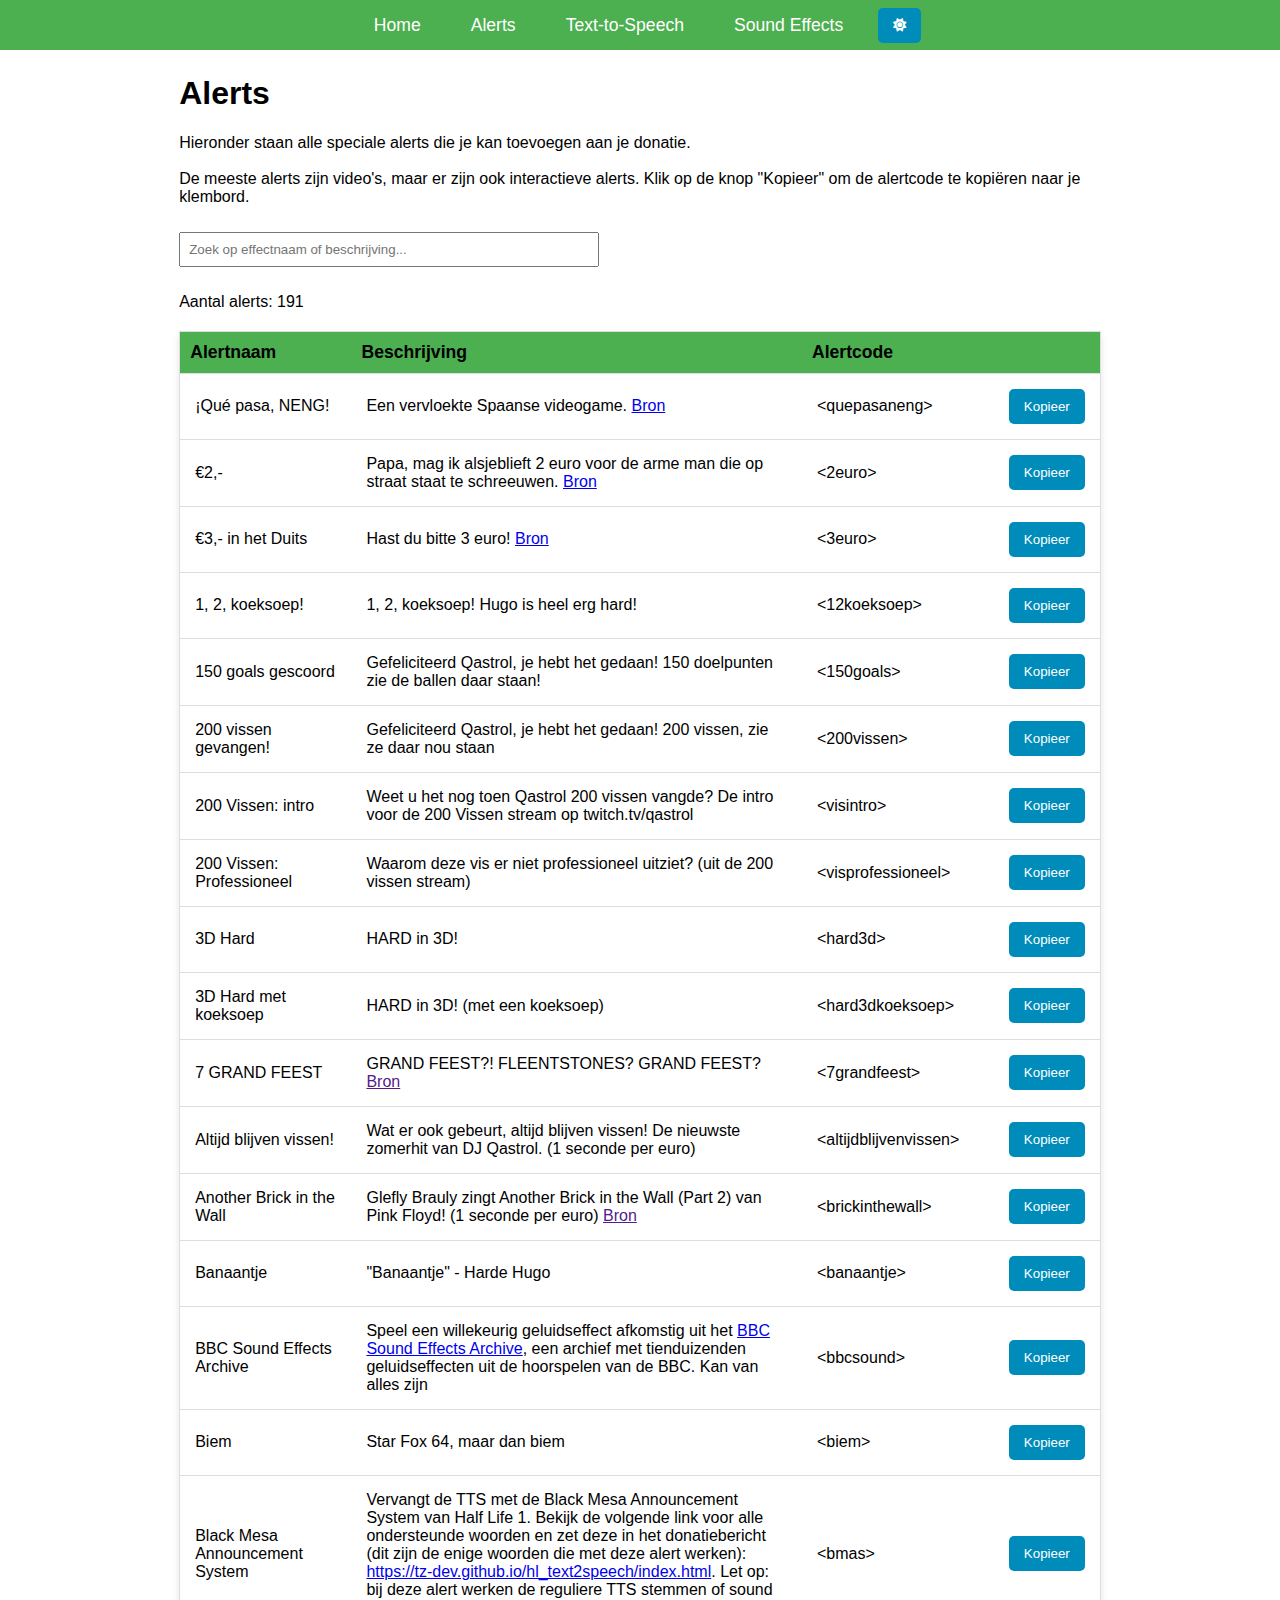
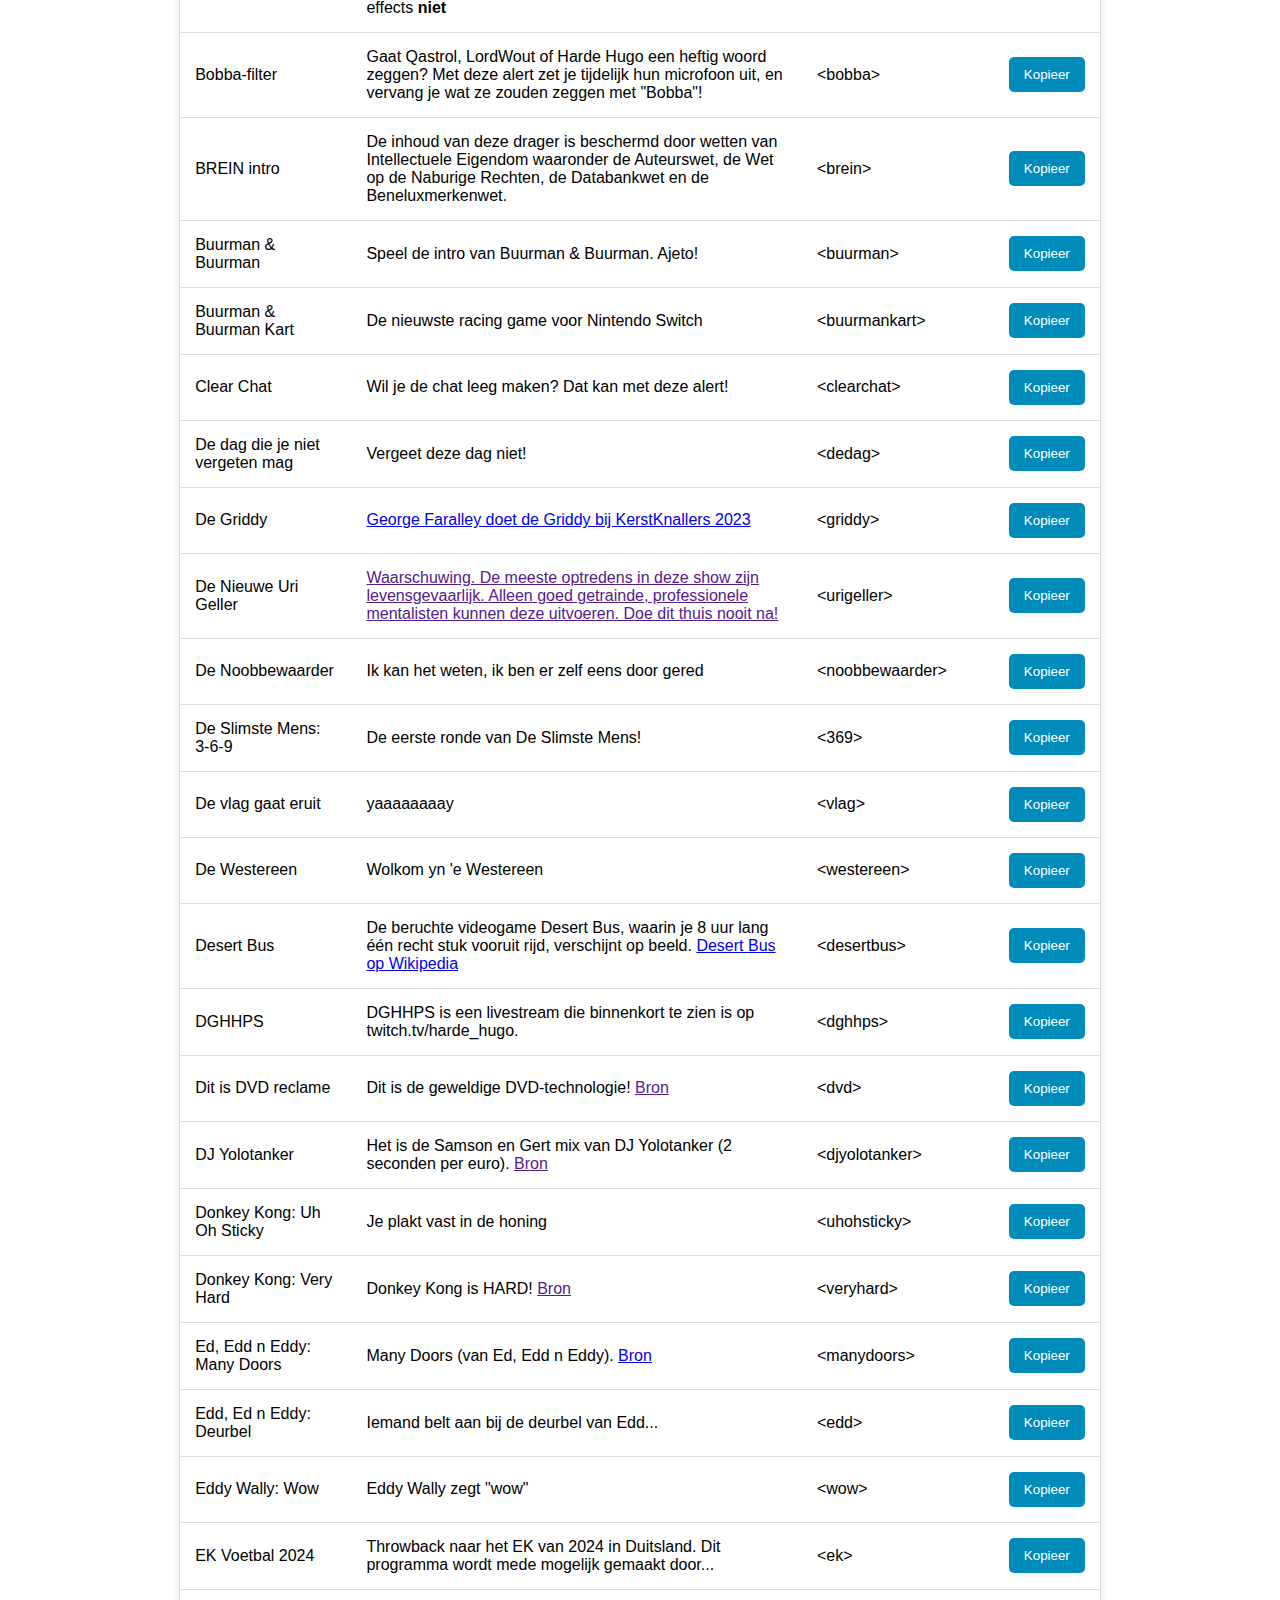
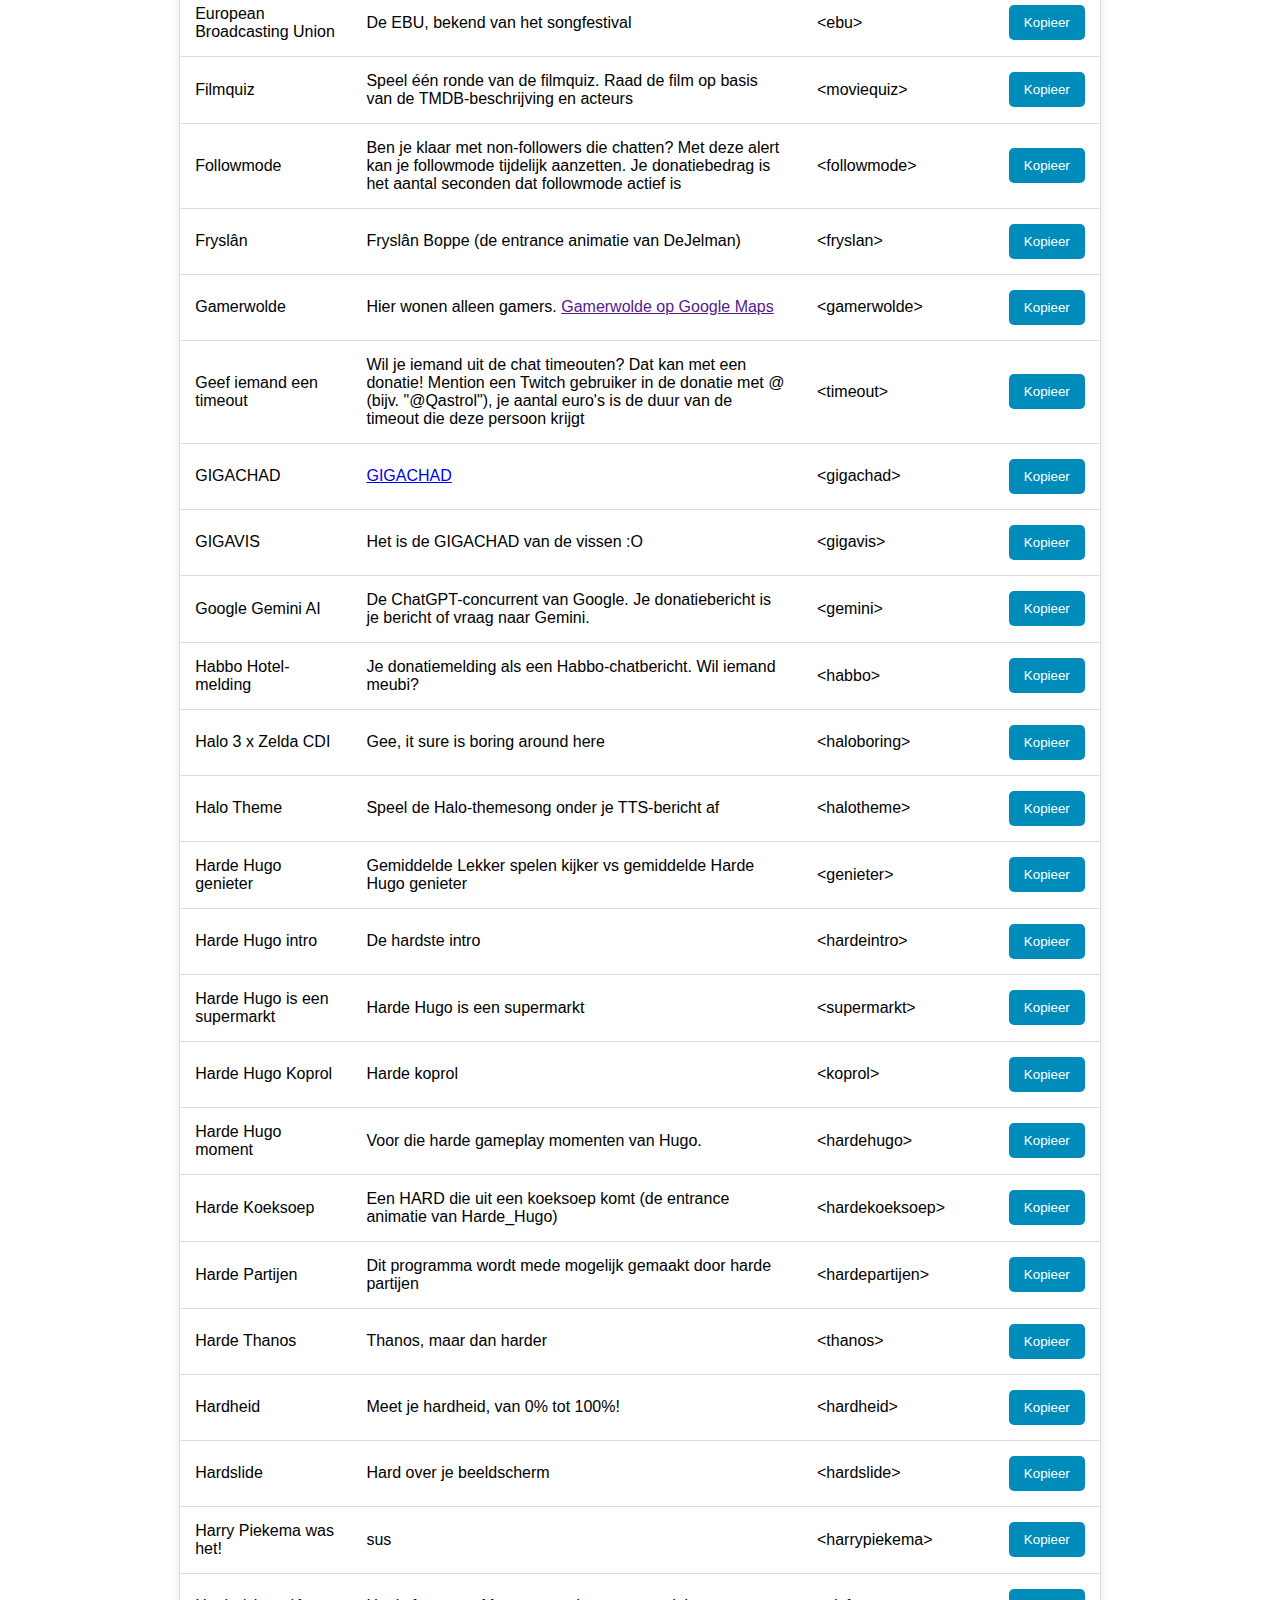
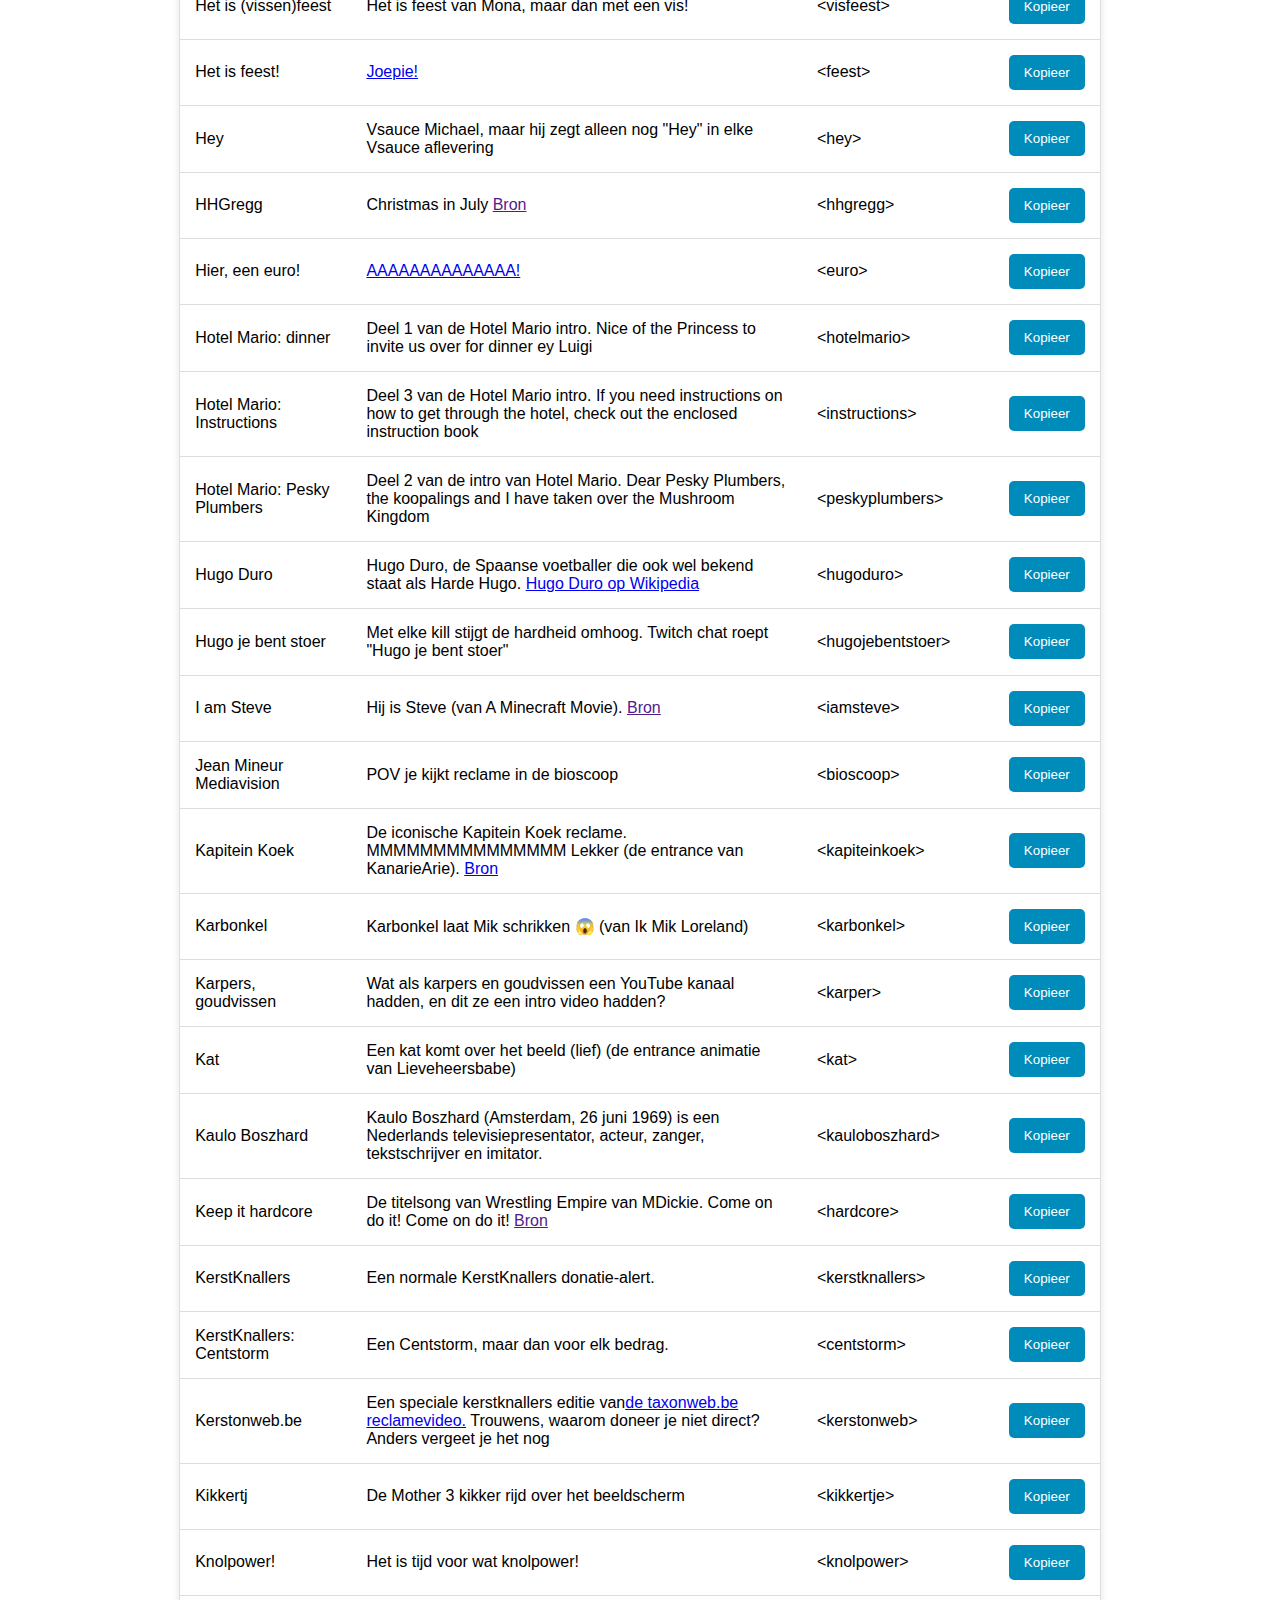
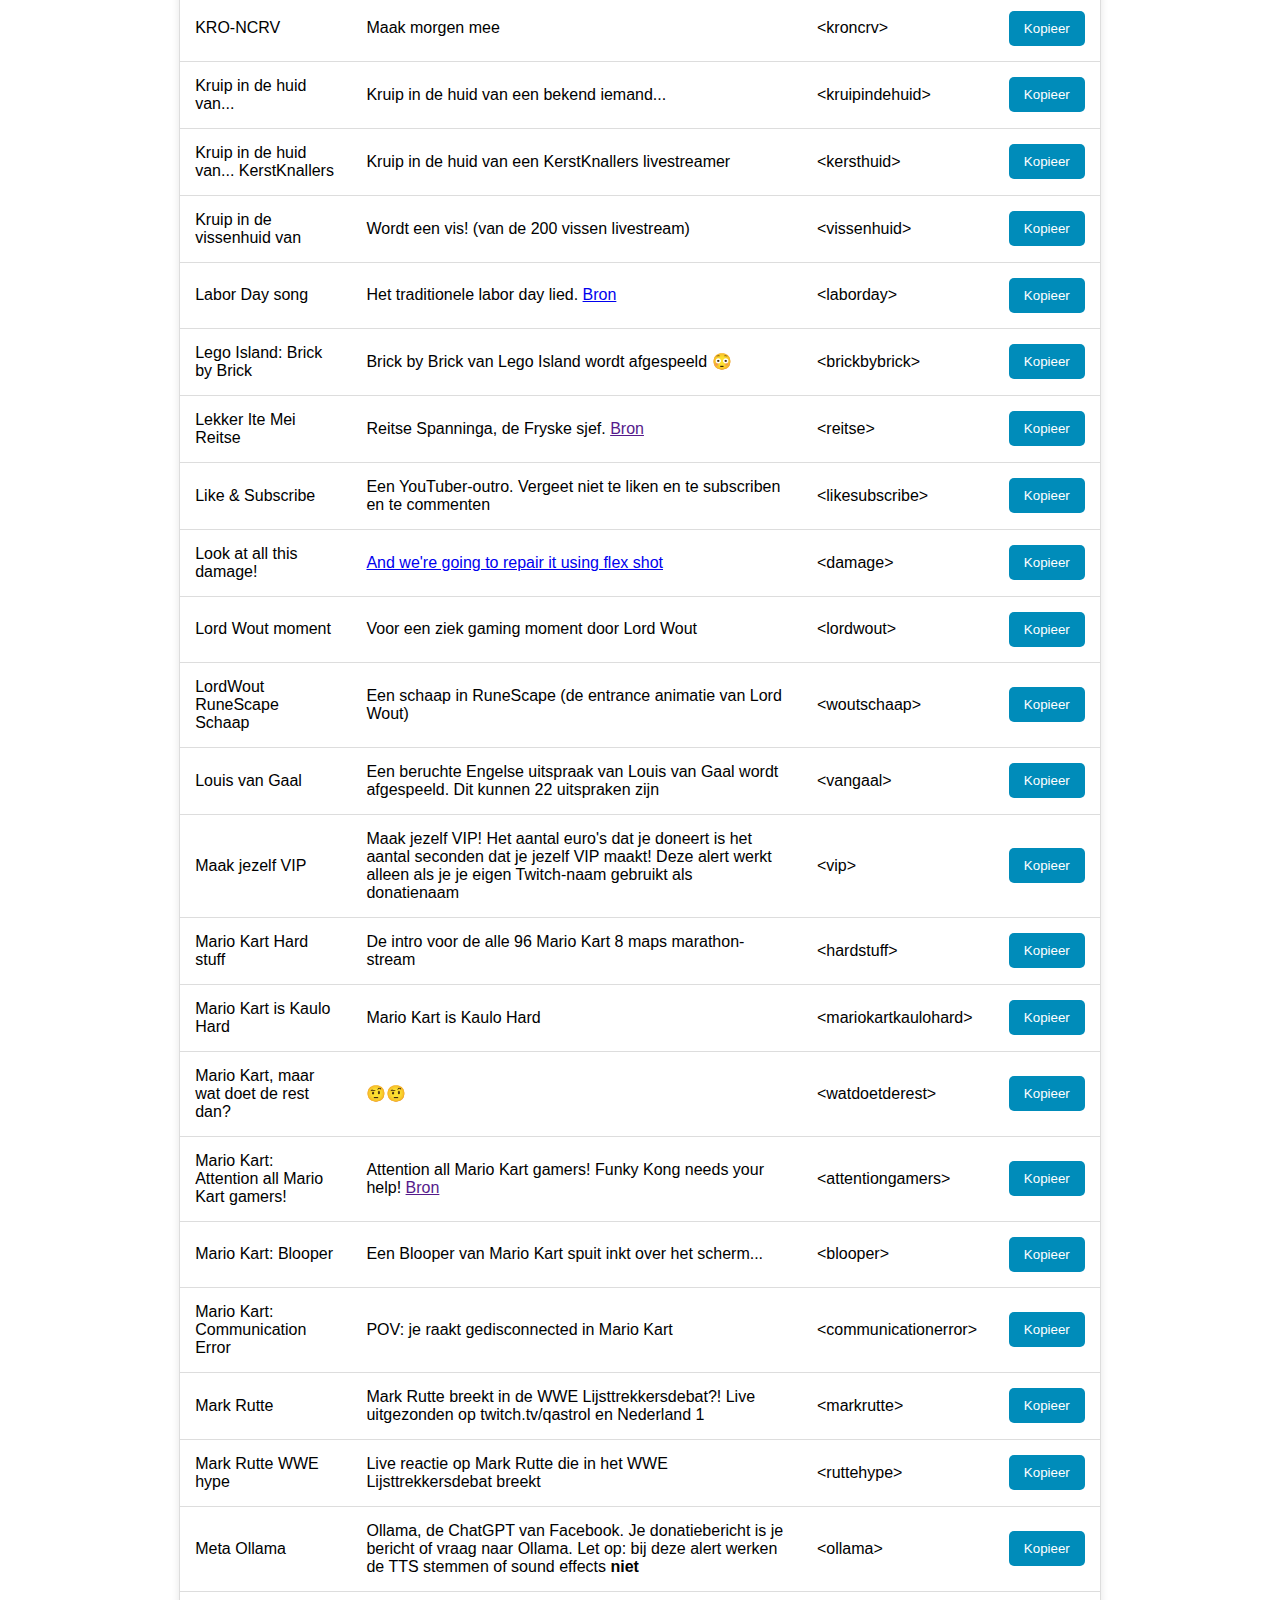
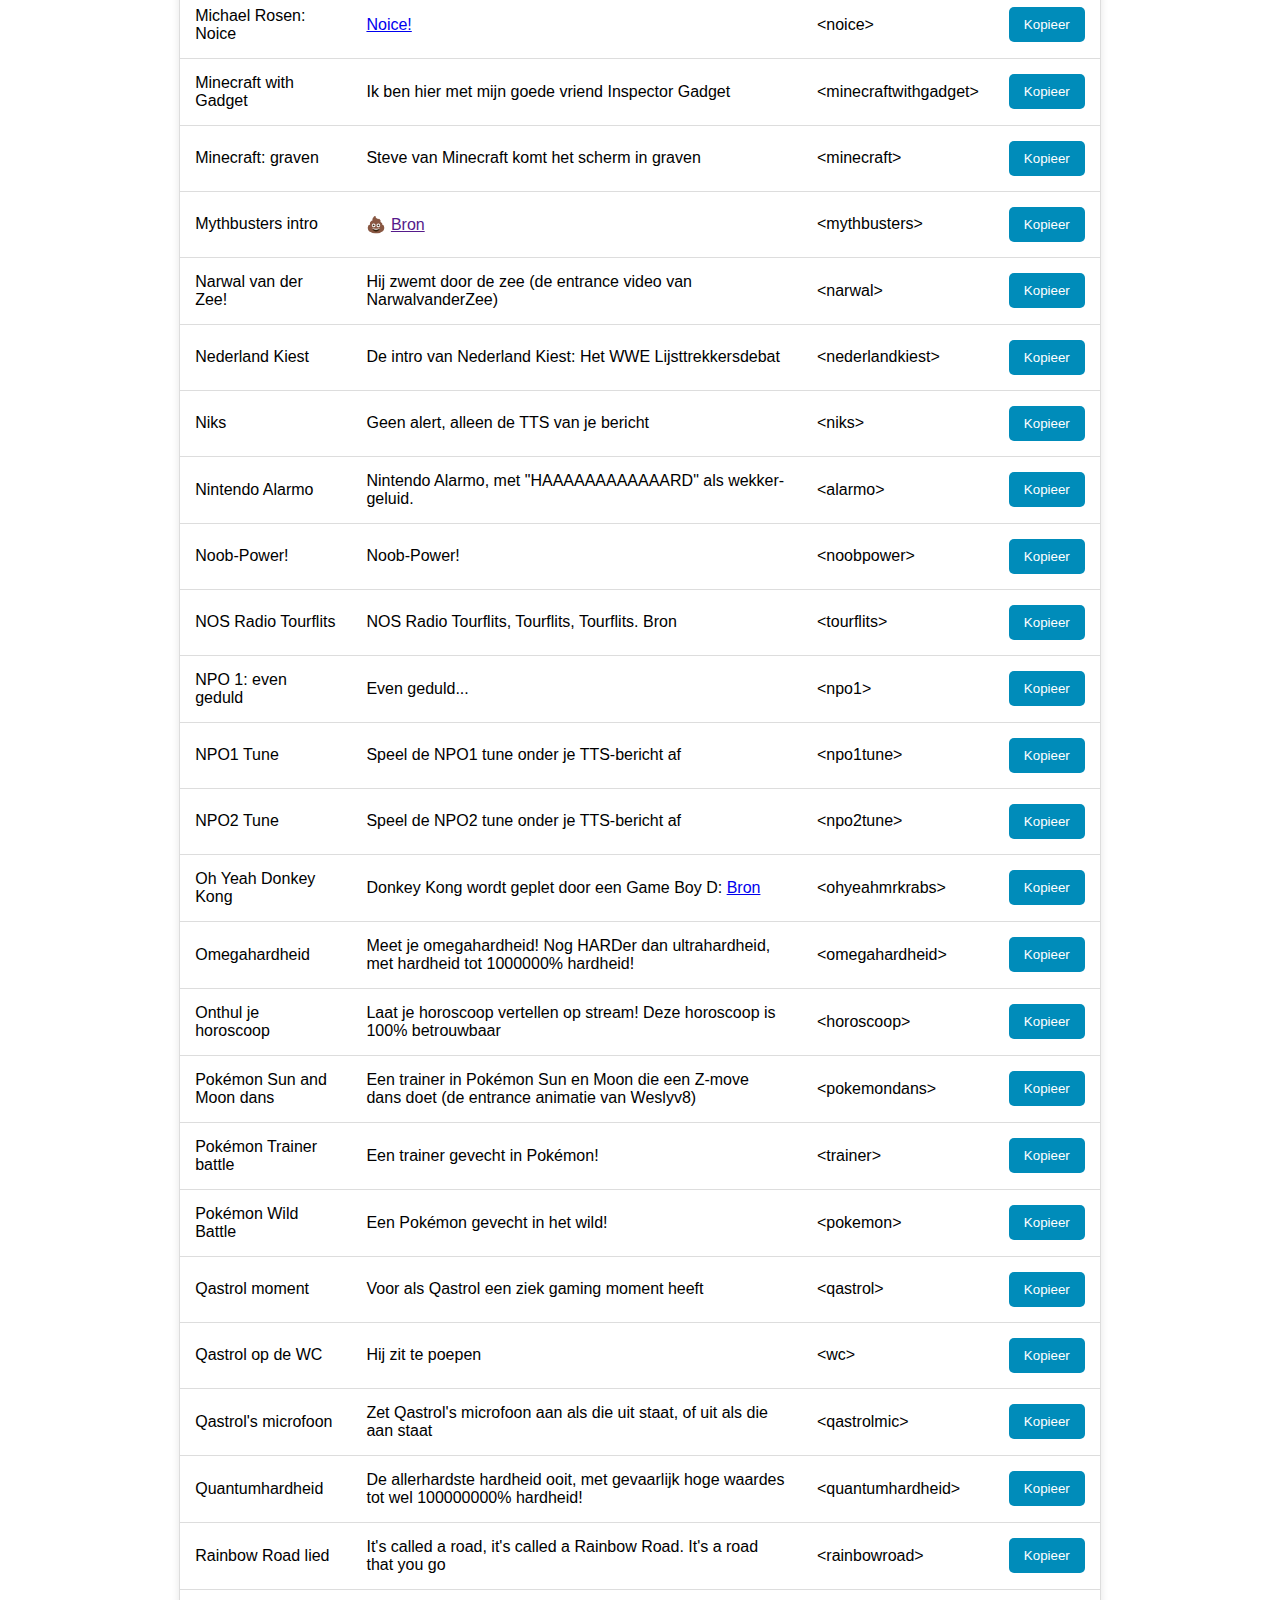
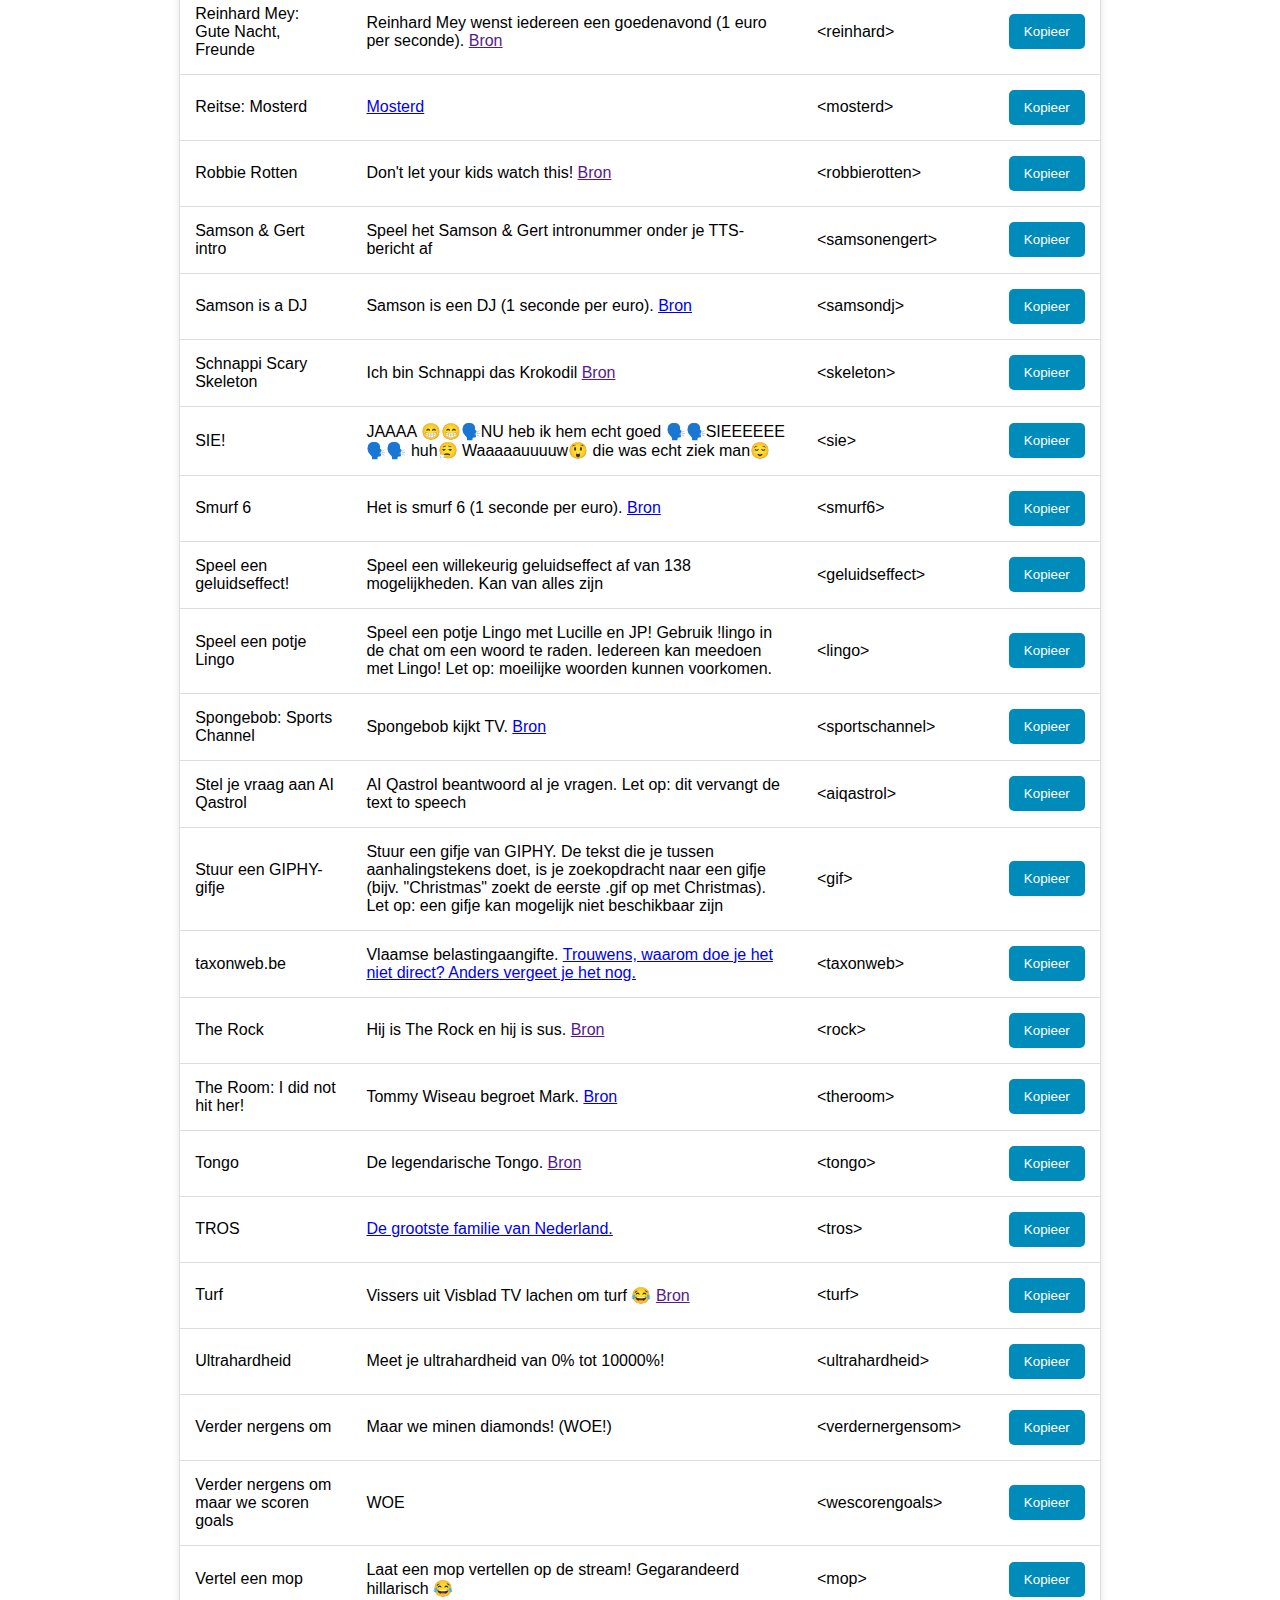
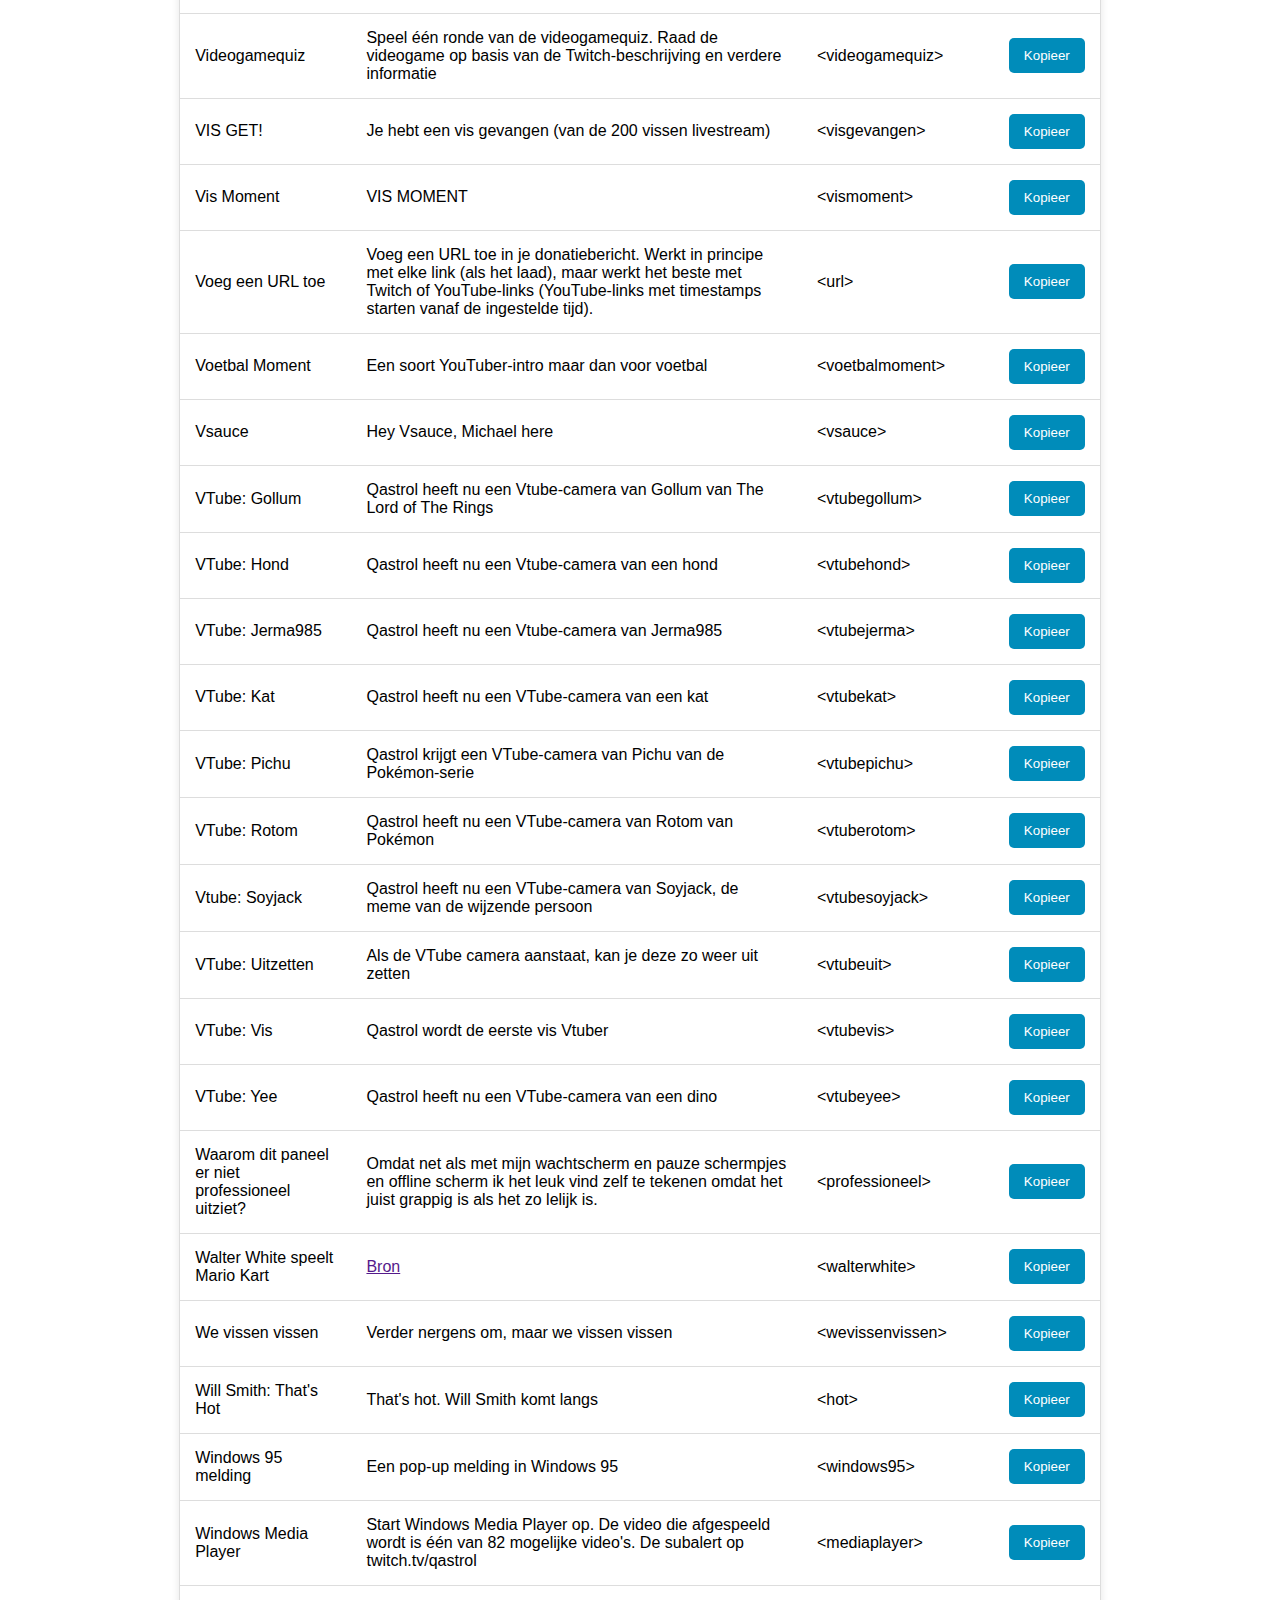
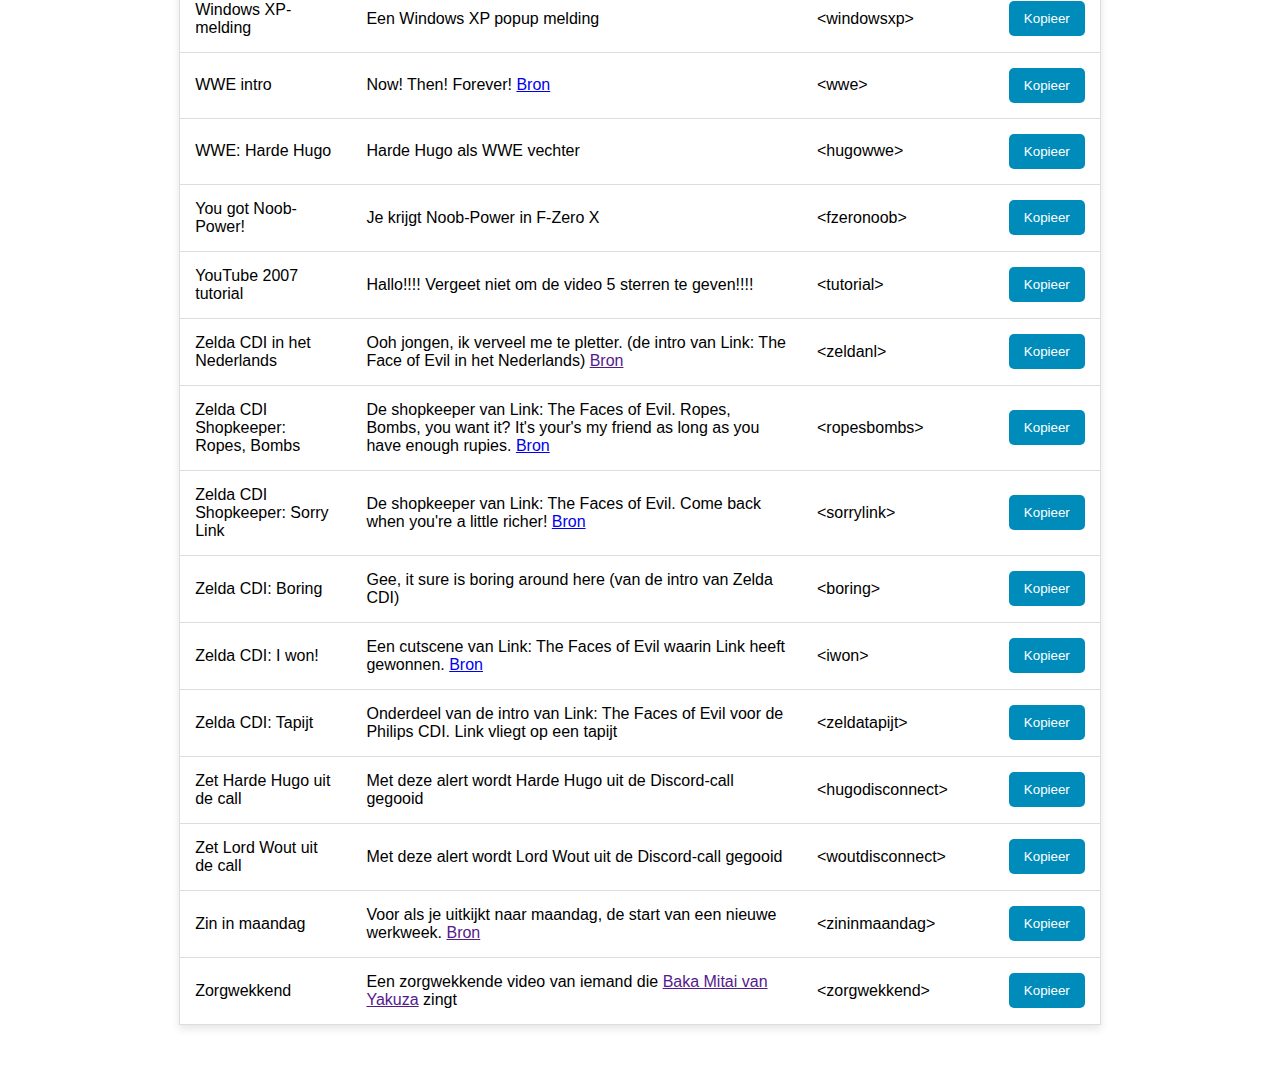
==== commit d3f298a4: "Update alerts.html" ====
--- a/alerts.html
+++ b/alerts.html
@@ -54,7 +54,7 @@
             </tr>
             <tr>
                 <td>€2,-</td>
-                <td>Papa, mag ik alsjeblieft 2 euro voor de arme man die op straat staat te schreeuwen. <href src="https://www.youtube.com/watch?v=Fy-SqB2FiSQ">Bron</href></td>
+                <td>Papa, mag ik alsjeblieft 2 euro voor de arme man die op straat staat te schreeuwen. <a href="https://www.youtube.com/watch?v=Fy-SqB2FiSQ">Bron</a></td>
                 <td>&lt;2euro&gt;</td>
                 <td><button class="copy-btn" onclick="copyToClipboard(this)">Kopieer</button></td>
             </tr>
@@ -84,7 +84,7 @@
             </tr>
             <tr>
                 <td>Look at all this damage!</td>
-                <td><href src="https://www.youtube.com/watch?v=4B-JdfG6efI">And we're going to repair it using flex shot</href></td>
+                <td><a href="https://www.youtube.com/watch?v=4B-JdfG6efI">And we're going to repair it using flex shot</a></td>
                 <td>&lt;damage&gt;</td>
                 <td><button class="copy-btn" onclick="copyToClipboard(this)">Kopieer</button></td>
             </tr>
@@ -102,13 +102,13 @@
             </tr>
             <tr>
                 <td>Hier, een euro!</td>
-                <td><href src="https://www.youtube.com/watch?v=HiLKVdNJt_o">AAAAAAAAAAAAAA!</href></td>
+                <td><a href="https://www.youtube.com/watch?v=HiLKVdNJt_o">AAAAAAAAAAAAAA!</a></td>
                 <td>&lt;euro&gt;</td>
                 <td><button class="copy-btn" onclick="copyToClipboard(this)">Kopieer</button></td>
             </tr>
             <tr>
                 <td>Het is feest!</td>
-                <td><href src="https://www.youtube.com/watch?v=pchWYdcN6zA">Joepie!</href></td>
+                <td><a href="https://www.youtube.com/watch?v=pchWYdcN6zA">Joepie!</a></td>
                 <td>&lt;feest&gt;</td>
                 <td><button class="copy-btn" onclick="copyToClipboard(this)">Kopieer</button></td>
             </tr>
@@ -120,13 +120,13 @@
             </tr>
             <tr>
                 <td>GIGACHAD</td>
-                <td><href src="https://www.youtube.com/watch?v=FuJwXZpqzB8">GIGACHAD</href></td>
+                <td><a href="https://www.youtube.com/watch?v=FuJwXZpqzB8">GIGACHAD</a></td>
                 <td>&lt;gigachad&gt;</td>
                 <td><button class="copy-btn" onclick="copyToClipboard(this)">Kopieer</button></td>
             </tr>
             <tr>
                 <td>De Griddy</td>
-                <td><href src="https://clips.twitch.tv/ToughCuteMuleWOOP-afobUTqW5YWki3Wj">George Faralley doet de Griddy bij KerstKnallers 2023</href></td>
+                <td><a href="https://clips.twitch.tv/ToughCuteMuleWOOP-afobUTqW5YWki3Wj">George Faralley doet de Griddy bij KerstKnallers 2023</a></td>
                 <td>&lt;griddy&gt;</td>
                 <td><button class="copy-btn" onclick="copyToClipboard(this)">Kopieer</button></td>
             </tr>
@@ -162,7 +162,7 @@
             </tr>
             <tr>
                 <td>Hugo Duro</td>
-                <td>Hugo Duro, de Spaanse voetballer die ook wel bekend staat als Harde Hugo. <href src="https://nl.wikipedia.org/wiki/Hugo_Duro">Hugo Duro op Wikipedia</href></td>
+                <td>Hugo Duro, de Spaanse voetballer die ook wel bekend staat als Harde Hugo. <a href="https://nl.wikipedia.org/wiki/Hugo_Duro">Hugo Duro op Wikipedia</a></td>
                 <td>&lt;hugoduro&gt;</td>
                 <td><button class="copy-btn" onclick="copyToClipboard(this)">Kopieer</button></td>
             </tr>
@@ -174,7 +174,7 @@
             </tr>
             <tr>
                 <td>Zelda CDI: I won!</td>
-                <td>Een cutscene van Link: The Faces of Evil waarin Link heeft gewonnen. <href src="https://www.youtube.com/watch?v=kahoWJOsjoc">Bron</href></td>
+                <td>Een cutscene van Link: The Faces of Evil waarin Link heeft gewonnen. <a href="https://www.youtube.com/watch?v=kahoWJOsjoc">Bron</a></td>
                 <td>&lt;iwon&gt;</td>
                 <td><button class="copy-btn" onclick="copyToClipboard(this)">Kopieer</button></td>
             </tr>
@@ -204,7 +204,7 @@
             </tr>
             <tr>
                 <td>Ed, Edd n Eddy: Many Doors</td>
-                <td>Many Doors (van Ed, Edd n Eddy). <href src="https://www.youtube.com/watch?v=Rq338WwBUpw">Bron</href></td>
+                <td>Many Doors (van Ed, Edd n Eddy). <a href="https://www.youtube.com/watch?v=Rq338WwBUpw">Bron</a></td>
                 <td>&lt;manydoors&gt;</td>
                 <td><button class="copy-btn" onclick="copyToClipboard(this)">Kopieer</button></td>
             </tr>
@@ -222,13 +222,13 @@
             </tr>
             <tr>
                 <td>Reitse: Mosterd</td>
-                <td><href src="https://www.youtube.com/watch?v=V2IOzbM5n-Y">Mosterd</href></td>
+                <td><a href="https://www.youtube.com/watch?v=V2IOzbM5n-Y">Mosterd</a></td>
                 <td>&lt;mosterd&gt;</td>
                 <td><button class="copy-btn" onclick="copyToClipboard(this)">Kopieer</button></td>
             </tr>
             <tr>
                 <td>Michael Rosen: Noice</td>
-                <td><href src="https://www.youtube.com/watch?v=lg5WKsVnEA4">Noice!</href></td>
+                <td><a href="https://www.youtube.com/watch?v=lg5WKsVnEA4">Noice!</a></td>
                 <td>&lt;noice&gt;</td>
                 <td><button class="copy-btn" onclick="copyToClipboard(this)">Kopieer</button></td>
             </tr>
@@ -264,55 +264,55 @@
             </tr>
             <tr>
                 <td>Lekker Ite Mei Reitse</td>
-                <td>Reitse Spanninga, de Fryske sjef. <href src="https://www.youtube.com/watch?v=5JUc8oMhm_k">Bron</href></td>
+                <td>Reitse Spanninga, de Fryske sjef. <a href src="https://www.youtube.com/watch?v=5JUc8oMhm_k">Bron</a></td>
                 <td>&lt;reitse&gt;</td>
                 <td><button class="copy-btn" onclick="copyToClipboard(this)">Kopieer</button></td>
             </tr>
             <tr>
                 <td>The Rock</td>
-                <td>Hij is The Rock en hij is sus. <href src="https://www.youtube.com/watch?v=SnM_JxgBsFk">Bron</href></td>
+                <td>Hij is The Rock en hij is sus. <a href src="https://www.youtube.com/watch?v=SnM_JxgBsFk">Bron</a></td>
                 <td>&lt;rock&gt;</td>
                 <td><button class="copy-btn" onclick="copyToClipboard(this)">Kopieer</button></td>
             </tr>
             <tr>
                 <td>Zelda CDI Shopkeeper: Ropes, Bombs</td>
-                <td>De shopkeeper van Link: The Faces of Evil. Ropes, Bombs, you want it? It's your's my friend as long as you have enough rupies. <href src="https://www.youtube.com/watch?v=J8XxuW-Orww">Bron</href></td>
+                <td>De shopkeeper van Link: The Faces of Evil. Ropes, Bombs, you want it? It's your's my friend as long as you have enough rupies. <a href="https://www.youtube.com/watch?v=J8XxuW-Orww">Bron</a></td>
                 <td>&lt;ropesbombs&gt;</td>
                 <td><button class="copy-btn" onclick="copyToClipboard(this)">Kopieer</button></td>
             </tr>
             <tr>
                 <td>Samson is a DJ</td>
-                <td>Samson is een DJ (1 seconde per euro). <href src="https://www.youtube.com/watch?v=gqW9J64kRXY">Bron</href></td>
+                <td>Samson is een DJ (1 seconde per euro). <a href="https://www.youtube.com/watch?v=gqW9J64kRXY">Bron</a></td>
                 <td>&lt;samsondj&gt;</td>
                 <td><button class="copy-btn" onclick="copyToClipboard(this)">Kopieer</button></td>
             </tr>
             <tr>
                 <td>Smurf 6</td>
-                <td>Het is smurf 6 (1 seconde per euro). <href src="https://www.youtube.com/watch?v=HfUYMG4yWpk">Bron</href></td>
+                <td>Het is smurf 6 (1 seconde per euro). <a href="https://www.youtube.com/watch?v=HfUYMG4yWpk">Bron</a></td>
                 <td>&lt;smurf6&gt;</td>
                 <td><button class="copy-btn" onclick="copyToClipboard(this)">Kopieer</button></td>
             </tr>
             <tr>
                 <td>Zelda CDI Shopkeeper: Sorry Link</td>
-                <td>De shopkeeper van Link: The Faces of Evil. Come back when you're a little richer! <href src="https://www.youtube.com/watch?v=J8XxuW-Orww">Bron</href></td>
+                <td>De shopkeeper van Link: The Faces of Evil. Come back when you're a little richer! <a href="https://www.youtube.com/watch?v=J8XxuW-Orww">Bron</a></td>
                 <td>&lt;sorrylink&gt;</td>
                 <td><button class="copy-btn" onclick="copyToClipboard(this)">Kopieer</button></td>
             </tr>
             <tr>
                 <td>Spongebob: Sports Channel</td>
-                <td>Spongebob kijkt TV. <href src="https://www.youtube.com/watch?v=hPpTGwzeKVc">Bron</href></td>
+                <td>Spongebob kijkt TV. <a href="https://www.youtube.com/watch?v=hPpTGwzeKVc">Bron</a></td>
                 <td>&lt;sportschannel&gt;</td>
                 <td><button class="copy-btn" onclick="copyToClipboard(this)">Kopieer</button></td>
             </tr>
             <tr>
                 <td>taxonweb.be</td>
-                <td>Vlaamse belastingaangifte. <href src="https://www.youtube.com/watch?v=KM7rDjaDcwg">Trouwens, waarom doe je het niet direct? Anders vergeet je het nog.</href></td>
+                <td>Vlaamse belastingaangifte. <a href="https://www.youtube.com/watch?v=KM7rDjaDcwg">Trouwens, waarom doe je het niet direct? Anders vergeet je het nog.</a></td>
                 <td>&lt;taxonweb&gt;</td>
                 <td><button class="copy-btn" onclick="copyToClipboard(this)">Kopieer</button></td>
             </tr>
             <tr>
                 <td>The Room: I did not hit her!</td>
-                <td>Tommy Wiseau begroet Mark. <href src="https://www.youtube.com/watch?v=6xdKTeqQcpo">Bron</href></td>
+                <td>Tommy Wiseau begroet Mark. <a href="https://www.youtube.com/watch?v=6xdKTeqQcpo">Bron</a></td>
                 <td>&lt;theroom&gt;</td>
                 <td><button class="copy-btn" onclick="copyToClipboard(this)">Kopieer</button></td>
             </tr>
@@ -324,7 +324,7 @@
             </tr>
             <tr>
                 <td>Tongo</td>
-                <td>De legendarische Tongo. <href src="https://www.youtube.com/watch?v=z-R5qrznusY">Bron</href></td>
+                <td>De legendarische Tongo. <a href src="https://www.youtube.com/watch?v=z-R5qrznusY">Bron</a></td>
                 <td>&lt;tongo&gt;</td>
                 <td><button class="copy-btn" onclick="copyToClipboard(this)">Kopieer</button></td>
             </tr>
@@ -336,7 +336,7 @@
             </tr>
             <tr>
                 <td>TROS</td>
-                <td><href src="https://www.youtube.com/watch?v=b8dXD8GOOm4">De grootste familie van Nederland. </href></td>
+                <td><a href="https://www.youtube.com/watch?v=b8dXD8GOOm4">De grootste familie van Nederland. </a></td>
                 <td>&lt;tros&gt;</td>
                 <td><button class="copy-btn" onclick="copyToClipboard(this)">Kopieer</button></td>
             </tr>
@@ -396,13 +396,13 @@
             </tr>
             <tr>
                 <td>Desert Bus</td>
-                <td>De beruchte videogame Desert Bus, waarin je 8 uur lang één recht stuk vooruit rijd, verschijnt op beeld. <href src="https://www.youtube.com/watch?v=9Jz1TjCphXE">Desert Bus op Wikipedia</href></td>
+                <td>De beruchte videogame Desert Bus, waarin je 8 uur lang één recht stuk vooruit rijd, verschijnt op beeld. <a href="https://www.youtube.com/watch?v=9Jz1TjCphXE">Desert Bus op Wikipedia</a></td>
                 <td>&lt;desertbus&gt;</td>
                 <td><button class="copy-btn" onclick="copyToClipboard(this)">Kopieer</button></td>
             </tr>
             <tr>
                 <td>Oh Yeah Donkey Kong</td>
-                <td>Donkey Kong wordt geplet door een Game Boy D: <href src="https://www.youtube.com/watch?v=ckLV8Lo89tY">Bron</href></td>
+                <td>Donkey Kong wordt geplet door een Game Boy D: <a href="https://www.youtube.com/watch?v=ckLV8Lo89tY">Bron</a></td>
                 <td>&lt;ohyeahmrkrabs&gt;</td>
                 <td><button class="copy-btn" onclick="copyToClipboard(this)">Kopieer</button></td>
             </tr>
@@ -432,13 +432,13 @@
             </tr>
             <tr>
                 <td>Another Brick in the Wall</td>
-                <td>Glefly Brauly zingt Another Brick in the Wall (Part 2) van Pink Floyd! (1 seconde per euro) <href src="https://www.youtube.com/watch?v=moShzA7xGTQ">Bron</href></td>
+                <td>Glefly Brauly zingt Another Brick in the Wall (Part 2) van Pink Floyd! (1 seconde per euro) <a href src="https://www.youtube.com/watch?v=moShzA7xGTQ">Bron</a></td>
                 <td>&lt;brickinthewall&gt;</td>
                 <td><button class="copy-btn" onclick="copyToClipboard(this)">Kopieer</button></td>
             </tr>
             <tr>
                 <td>HHGregg</td>
-                <td>Christmas in July <href src="https://www.youtube.com/watch?v=QJzt8L_i7_U">Bron</href></td>
+                <td>Christmas in July <a href src="https://www.youtube.com/watch?v=QJzt8L_i7_U">Bron</a></td>
                 <td>&lt;hhgregg&gt;</td>
                 <td><button class="copy-btn" onclick="copyToClipboard(this)">Kopieer</button></td>
             </tr>
@@ -450,7 +450,7 @@
             </tr>
             <tr>
                 <td>Kapitein Koek</td>
-                <td>De iconische Kapitein Koek reclame. MMMMMMMMMMMMMMM Lekker (de entrance van KanarieArie). <href src="https://www.youtube.com/watch?v=zvq6Mg8XN8A">Bron</href></td>
+                <td>De iconische Kapitein Koek reclame. MMMMMMMMMMMMMMM Lekker (de entrance van KanarieArie). <a href="https://www.youtube.com/watch?v=zvq6Mg8XN8A">Bron</a></td>
                 <td>&lt;kapiteinkoek&gt;</td>
                 <td><button class="copy-btn" onclick="copyToClipboard(this)">Kopieer</button></td>
             </tr>
@@ -468,7 +468,7 @@
             </tr>
             <tr>
                 <td>Kerstonweb.be</td>
-                <td>Een speciale kerstknallers editie van<href src="https://www.youtube.com/watch?v=KM7rDjaDcwg">de taxonweb.be reclamevideo.</href> Trouwens, waarom doneer je niet direct? Anders vergeet je het nog</td>
+                <td>Een speciale kerstknallers editie van<a href="https://www.youtube.com/watch?v=KM7rDjaDcwg">de taxonweb.be reclamevideo.</a> Trouwens, waarom doneer je niet direct? Anders vergeet je het nog</td>
                 <td>&lt;kerstonweb&gt;</td>
                 <td><button class="copy-btn" onclick="copyToClipboard(this)">Kopieer</button></td>
             </tr>
@@ -522,19 +522,19 @@
             </tr>
             <tr>
                 <td>€3,- in het Duits</td>
-                <td>Hast du bitte 3 euro! <href src="https://www.youtube.com/watch?v=Is2jTgxNctI">Bron</href></td>
+                <td>Hast du bitte 3 euro! <a href="https://www.youtube.com/watch?v=Is2jTgxNctI">Bron</a></td>
                 <td>&lt;3euro&gt;</td>
                 <td><button class="copy-btn" onclick="copyToClipboard(this)">Kopieer</button></td>
             </tr>
             <tr>
                 <td>WWE intro</td>
-                <td>Now! Then! Forever! <href src="https://www.youtube.com/watch?v=551L0-4QMV0">Bron</href></td>
+                <td>Now! Then! Forever! <a href="https://www.youtube.com/watch?v=551L0-4QMV0">Bron</a></td>
                 <td>&lt;wwe&gt;</td>
                 <td><button class="copy-btn" onclick="copyToClipboard(this)">Kopieer</button></td>
             </tr>
                 <tr>
                     <td>Mario Kart: Attention all Mario Kart gamers!</td>
-                    <td>Attention all Mario Kart gamers! Funky Kong needs your help! <href src="https://www.youtube.com/watch?v=qGz3KFdmaD0">Bron</href></td>
+                    <td>Attention all Mario Kart gamers! Funky Kong needs your help! <a href src="https://www.youtube.com/watch?v=qGz3KFdmaD0">Bron</a></td>
                     <td>&lt;attentiongamers&gt;</td>
                     <td><button class="copy-btn" onclick="copyToClipboard(this)">Kopieer</button></td>
                 </tr>
@@ -558,7 +558,7 @@
                 </tr>
                 <tr>
                     <td>Dit is DVD reclame</td>
-                    <td>Dit is de geweldige DVD-technologie! <href src="https://www.youtube.com/watch?v=ZtlBCrP9ySo">Bron</href></td>
+                    <td>Dit is de geweldige DVD-technologie! <a href src="https://www.youtube.com/watch?v=ZtlBCrP9ySo">Bron</a></td>
                     <td>&lt;dvd&gt;</td>
                     <td><button class="copy-btn" onclick="copyToClipboard(this)">Kopieer</button></td>
                 </tr>
@@ -624,13 +624,13 @@
                 </tr>
                 <tr>
                     <td>Reinhard Mey: Gute Nacht, Freunde</td>
-                    <td>Reinhard Mey wenst iedereen een goedenavond (1 euro per seconde). <href src="https://www.youtube.com/watch?v=6YnQc-AdNCI">Bron</href></td>
+                    <td>Reinhard Mey wenst iedereen een goedenavond (1 euro per seconde). <a href src="https://www.youtube.com/watch?v=6YnQc-AdNCI">Bron</a></td>
                     <td>&lt;reinhard&gt;</td>
                     <td><button class="copy-btn" onclick="copyToClipboard(this)">Kopieer</button></td>
                 </tr>
                 <tr>
                     <td>Robbie Rotten</td>
-                    <td>Don't let your kids watch this! <href src="https://www.youtube.com/watch?v=MgffSUwTeKw">Bron</href></td>
+                    <td>Don't let your kids watch this! <a href src="https://www.youtube.com/watch?v=MgffSUwTeKw">Bron</a></td>
                     <td>&lt;robbierotten&gt;</td>
                     <td><button class="copy-btn" onclick="copyToClipboard(this)">Kopieer</button></td>
                 </tr>
@@ -642,25 +642,25 @@
                 </tr>
                 <tr>
                     <td>NOS Radio Tourflits</td>
-                    <td>NOS Radio Tourflits, Tourflits, Tourflits. <href src="https://www.youtube.com/watch?v=Q2KX-SlzGv4">Bron</href></td>
+                    <td>NOS Radio Tourflits, Tourflits, Tourflits. <a src="https://www.youtube.com/watch?v=Q2KX-SlzGv4">Bron</a></td>
                     <td>&lt;tourflits&gt;</td>
                     <td><button class="copy-btn" onclick="copyToClipboard(this)">Kopieer</button></td>
                 </tr>
                 <tr>
                     <td>Turf</td>
-                    <td>Vissers uit Visblad TV lachen om turf 😂 <href src="https://www.youtube.com/watch?v=0pRjz8opWew">Bron</href></td>
+                    <td>Vissers uit Visblad TV lachen om turf 😂 <a href src="https://www.youtube.com/watch?v=0pRjz8opWew">Bron</a></td>
                     <td>&lt;turf&gt;</td>
                     <td><button class="copy-btn" onclick="copyToClipboard(this)">Kopieer</button></td>
                 </tr>
                 <tr>
                     <td>De Nieuwe Uri Geller</td>
-                    <td><href src="https://www.youtube.com/watch?v=EjgLCJGFBfk">Waarschuwing. De meeste optredens in deze show zijn levensgevaarlijk. Alleen goed getrainde, professionele mentalisten kunnen deze uitvoeren. Doe dit thuis nooit na!</href></td>
+                    <td><a href src="https://www.youtube.com/watch?v=EjgLCJGFBfk">Waarschuwing. De meeste optredens in deze show zijn levensgevaarlijk. Alleen goed getrainde, professionele mentalisten kunnen deze uitvoeren. Doe dit thuis nooit na!</a></td>
                     <td>&lt;urigeller&gt;</td>
                     <td><button class="copy-btn" onclick="copyToClipboard(this)">Kopieer</button></td>
                 </tr>
                 <tr>
                     <td>Donkey Kong: Very Hard</td>
-                    <td>Donkey Kong is HARD! <href src="https://www.youtube.com/watch?v=rWZ9xwK5gsk">Bron</href></td>
+                    <td>Donkey Kong is HARD! <a href src="https://www.youtube.com/watch?v=rWZ9xwK5gsk">Bron</a></td>
                     <td>&lt;veryhard&gt;</td>
                     <td><button class="copy-btn" onclick="copyToClipboard(this)">Kopieer</button></td>
                 </tr>
@@ -678,7 +678,7 @@
                 </tr>
                 <tr>
                     <td>Walter White speelt Mario Kart</td>
-                    <td> <href src="https://www.youtube.com/watch?v=1XSysnj2Bk0">Bron</href></td>
+                    <td> <a href src="https://www.youtube.com/watch?v=1XSysnj2Bk0">Bron</a></td>
                     <td>&lt;walterwhite&gt;</td>
                     <td><button class="copy-btn" onclick="copyToClipboard(this)">Kopieer</button></td>
                 </tr>
@@ -816,7 +816,7 @@
 </tr>
 <tr>
     <td>Zorgwekkend</td>
-    <td>Een zorgwekkende video van iemand die <href src="https://www.youtube.com/watch?v=g3jCAyPai2Y">Baka Mitai van Yakuza</href> zingt</td>
+    <td>Een zorgwekkende video van iemand die <a href src="https://www.youtube.com/watch?v=g3jCAyPai2Y">Baka Mitai van Yakuza</a> zingt</td>
     <td>&lt;zorgwekkend&gt;</td>
     <td><button class="copy-btn" onclick="copyToClipboard(this)">Kopieer</button></td>
 </tr>
@@ -840,7 +840,7 @@
 </tr>
 <tr>
     <td>DJ Yolotanker</td>
-    <td>Het is de Samson en Gert mix van DJ Yolotanker (2 seconden per euro). <href src="https://www.youtube.com/watch?v=LKlRQGrUAo0">Bron</href></td>
+    <td>Het is de Samson en Gert mix van DJ Yolotanker (2 seconden per euro). <a href src="https://www.youtube.com/watch?v=LKlRQGrUAo0">Bron</a></td>
     <td>&lt;djyolotanker&gt;</td>
     <td><button class="copy-btn" onclick="copyToClipboard(this)">Kopieer</button></td>
 </tr>
@@ -852,7 +852,7 @@
 </tr>
 <tr>
     <td>Mythbusters intro</td>
-    <td>💩 <href src="https://www.youtube.com/watch?v=2stoFFvfEyg">Bron</href></td>
+    <td>💩 <a href src="https://www.youtube.com/watch?v=2stoFFvfEyg">Bron</a></td>
     <td>&lt;mythbusters&gt;</td>
     <td><button class="copy-btn" onclick="copyToClipboard(this)">Kopieer</button></td>
 </tr>
@@ -870,7 +870,7 @@
 </tr>
 <tr>
     <td>7 GRAND FEEST</td>
-    <td>GRAND FEEST?! FLEENTSTONES? GRAND FEEST? <href src="https://www.youtube.com/watch?v=nF-xdiL7Nr0">Bron</href></td>
+    <td>GRAND FEEST?! FLEENTSTONES? GRAND FEEST? <a href src="https://www.youtube.com/watch?v=nF-xdiL7Nr0">Bron</a></td>
     <td>&lt;7grandfeest&gt;</td>
     <td><button class="copy-btn" onclick="copyToClipboard(this)">Kopieer</button></td>
 </tr>
@@ -1014,19 +1014,19 @@
 </tr>
 <tr>
     <td>Gamerwolde</td>
-    <td>Hier wonen alleen gamers. <href src="https://maps.app.goo.gl/qXf4gykkbomkTbASA">Gamerwolde op Google Maps</href></td>
+    <td>Hier wonen alleen gamers. <a href src="https://maps.app.goo.gl/qXf4gykkbomkTbASA">Gamerwolde op Google Maps</a></td>
     <td>&lt;gamerwolde&gt;</td>
     <td><button class="copy-btn" onclick="copyToClipboard(this)">Kopieer</button></td>
 </tr>
 <tr>
     <td>Keep it hardcore</td>
-    <td>De titelsong van Wrestling Empire van MDickie. Come on do it! Come on do it! <href src="https://www.youtube.com/watch?v=U4eCMaf_UpI">Bron</href></td>
+    <td>De titelsong van Wrestling Empire van MDickie. Come on do it! Come on do it! <a href src="https://www.youtube.com/watch?v=U4eCMaf_UpI">Bron</a></td>
     <td>&lt;hardcore&gt;</td>
     <td><button class="copy-btn" onclick="copyToClipboard(this)">Kopieer</button></td>
 </tr>
 <tr>
     <td>I am Steve</td>
-    <td>Hij is Steve (van A Minecraft Movie). <href src="https://www.youtube.com/watch?v=ykEjEcjPXEE">Bron</href></td>
+    <td>Hij is Steve (van A Minecraft Movie). <a href src="https://www.youtube.com/watch?v=ykEjEcjPXEE">Bron</a></td>
     <td>&lt;iamsteve&gt;</td>
     <td><button class="copy-btn" onclick="copyToClipboard(this)">Kopieer</button></td>
 </tr>
@@ -1152,7 +1152,7 @@
 </tr>
 <tr>
     <td>Schnappi Scary Skeleton</td>
-    <td>Ich bin Schnappi das Krokodil <href src="https://www.youtube.com/watch?v=P3ynj6w2tII">Bron</href></td>
+    <td>Ich bin Schnappi das Krokodil <a href src="https://www.youtube.com/watch?v=P3ynj6w2tII">Bron</a></td>
     <td>&lt;skeleton&gt;</td>
     <td><button class="copy-btn" onclick="copyToClipboard(this)">Kopieer</button></td>
 </tr>
@@ -1164,7 +1164,7 @@
 </tr>
 <tr>
     <td>Zelda CDI in het Nederlands</td>
-    <td>Ooh jongen, ik verveel me te pletter. <href src="https://www.youtube.com/watch?v=M2tskI83V6g">Bron</href></td>
+    <td>Ooh jongen, ik verveel me te pletter. (de intro van Link: The Face of Evil in het Nederlands) <a href src="https://www.youtube.com/watch?v=M2tskI83V6g">Bron</a></td>
     <td>&lt;zeldanl&gt;</td>
     <td><button class="copy-btn" onclick="copyToClipboard(this)">Kopieer</button></td>
 </tr>
@@ -1176,7 +1176,7 @@
 </tr>
 <tr>
     <td>Zin in maandag</td>
-    <td>Voor als je uitkijkt naar maandag, de start van een nieuwe werkweek. <href src="https://www.youtube.com/watch?v=X728AwdIQT4">Bron</href></td>
+    <td>Voor als je uitkijkt naar maandag, de start van een nieuwe werkweek. <a href src="https://www.youtube.com/watch?v=X728AwdIQT4">Bron</a></td>
     <td>&lt;zininmaandag&gt;</td>
     <td><button class="copy-btn" onclick="copyToClipboard(this)">Kopieer</button></td>
 </tr>
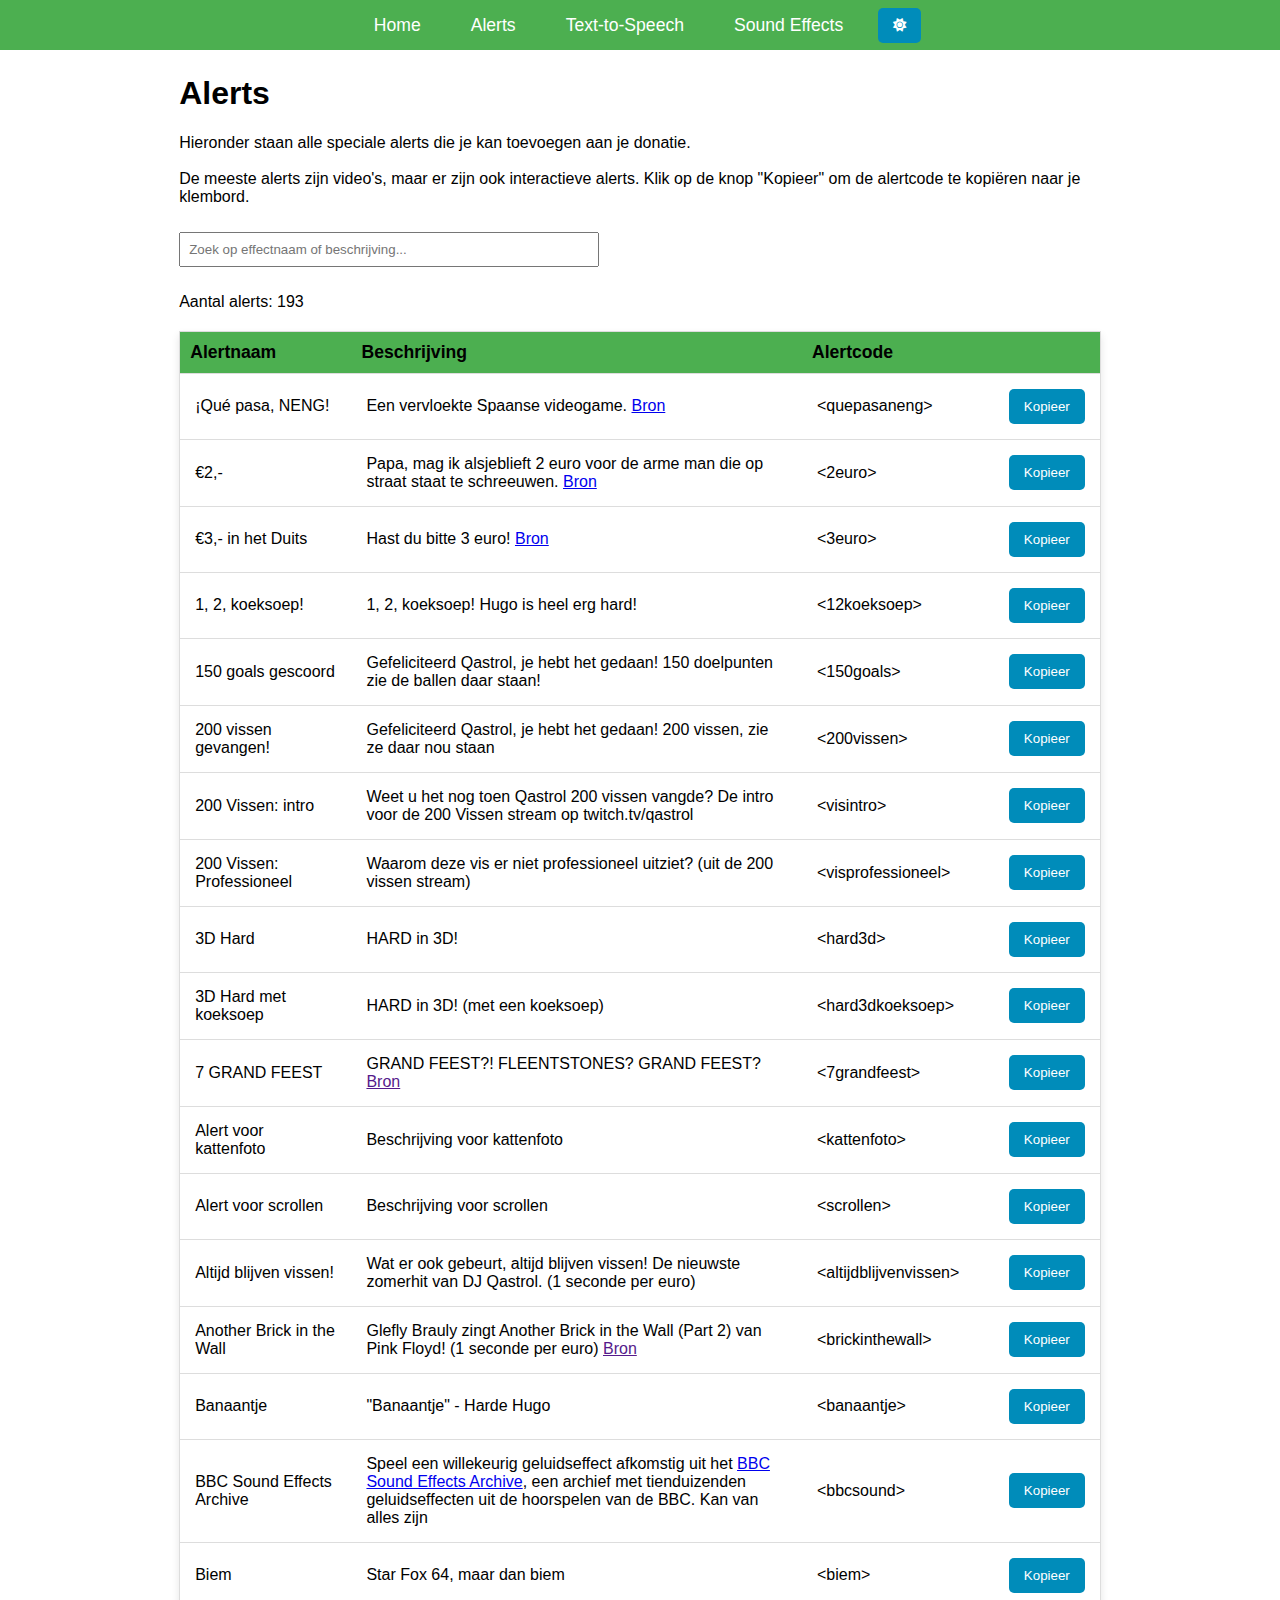
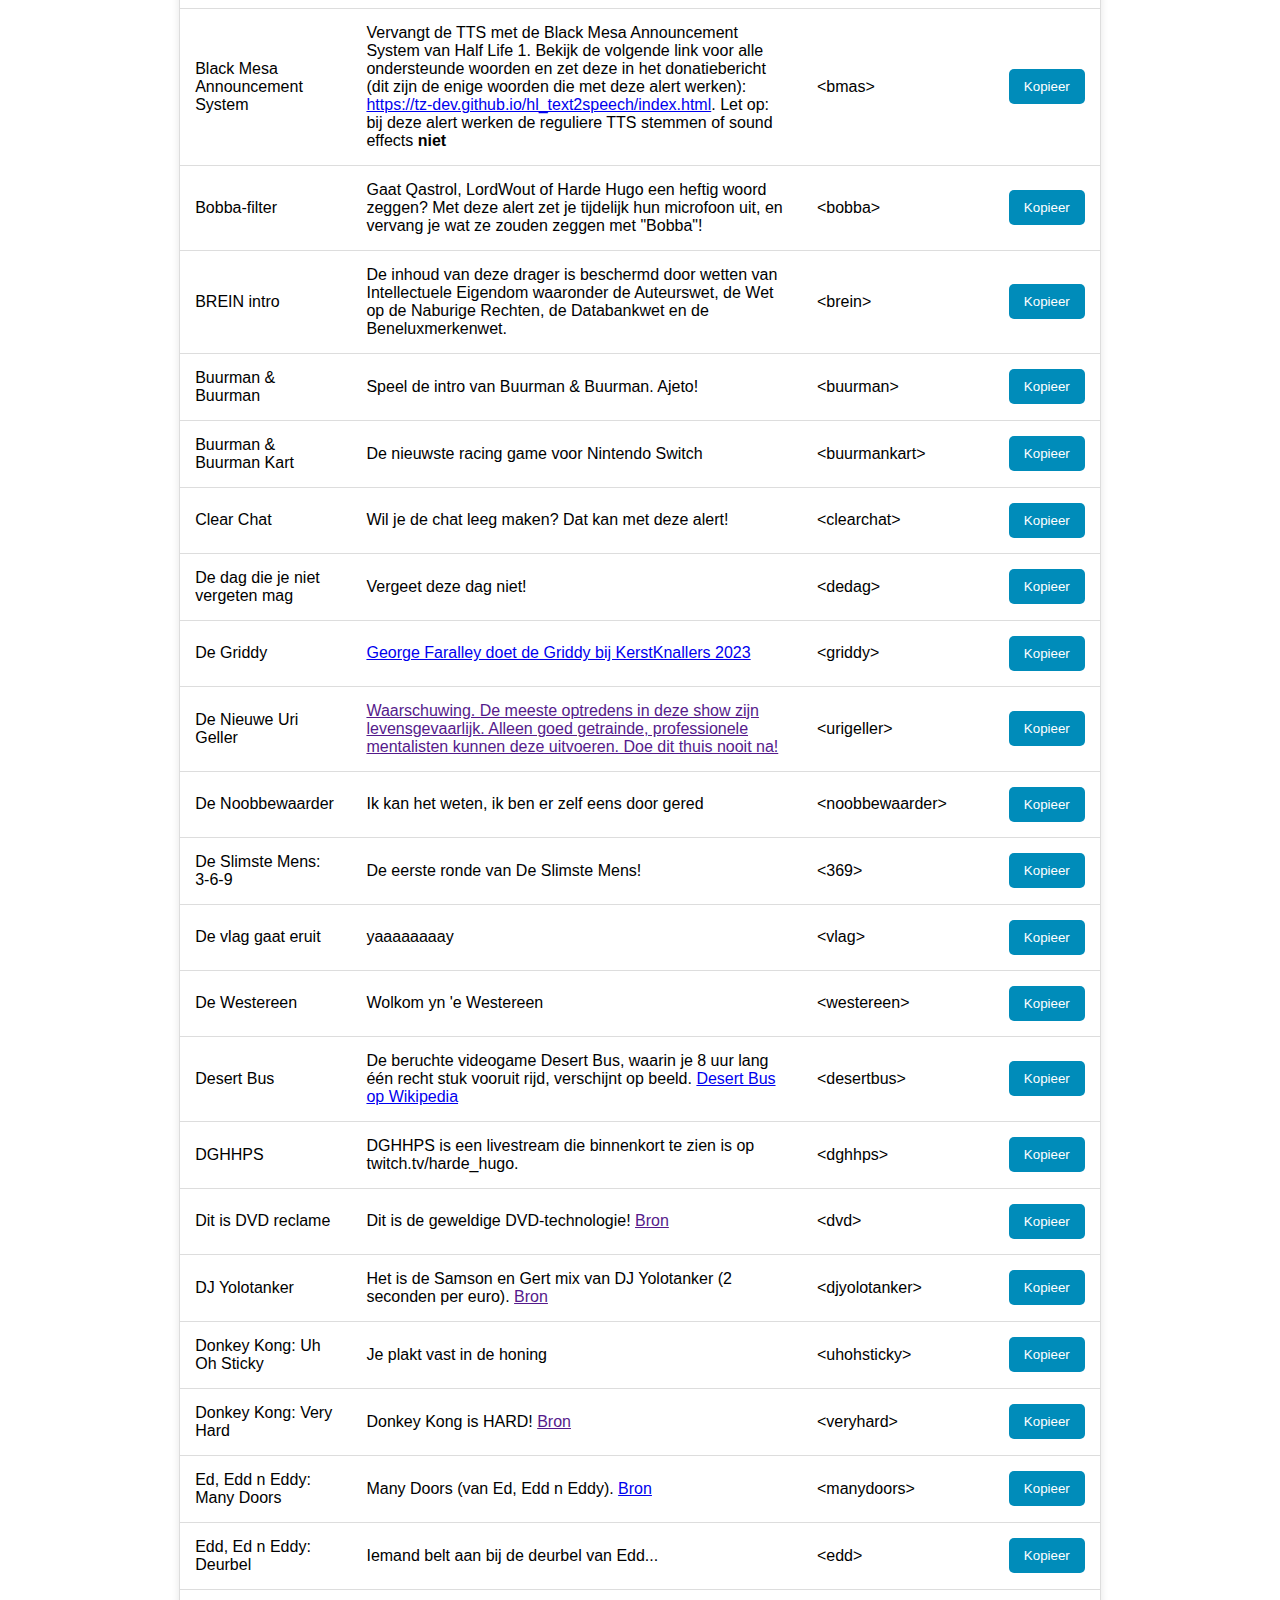
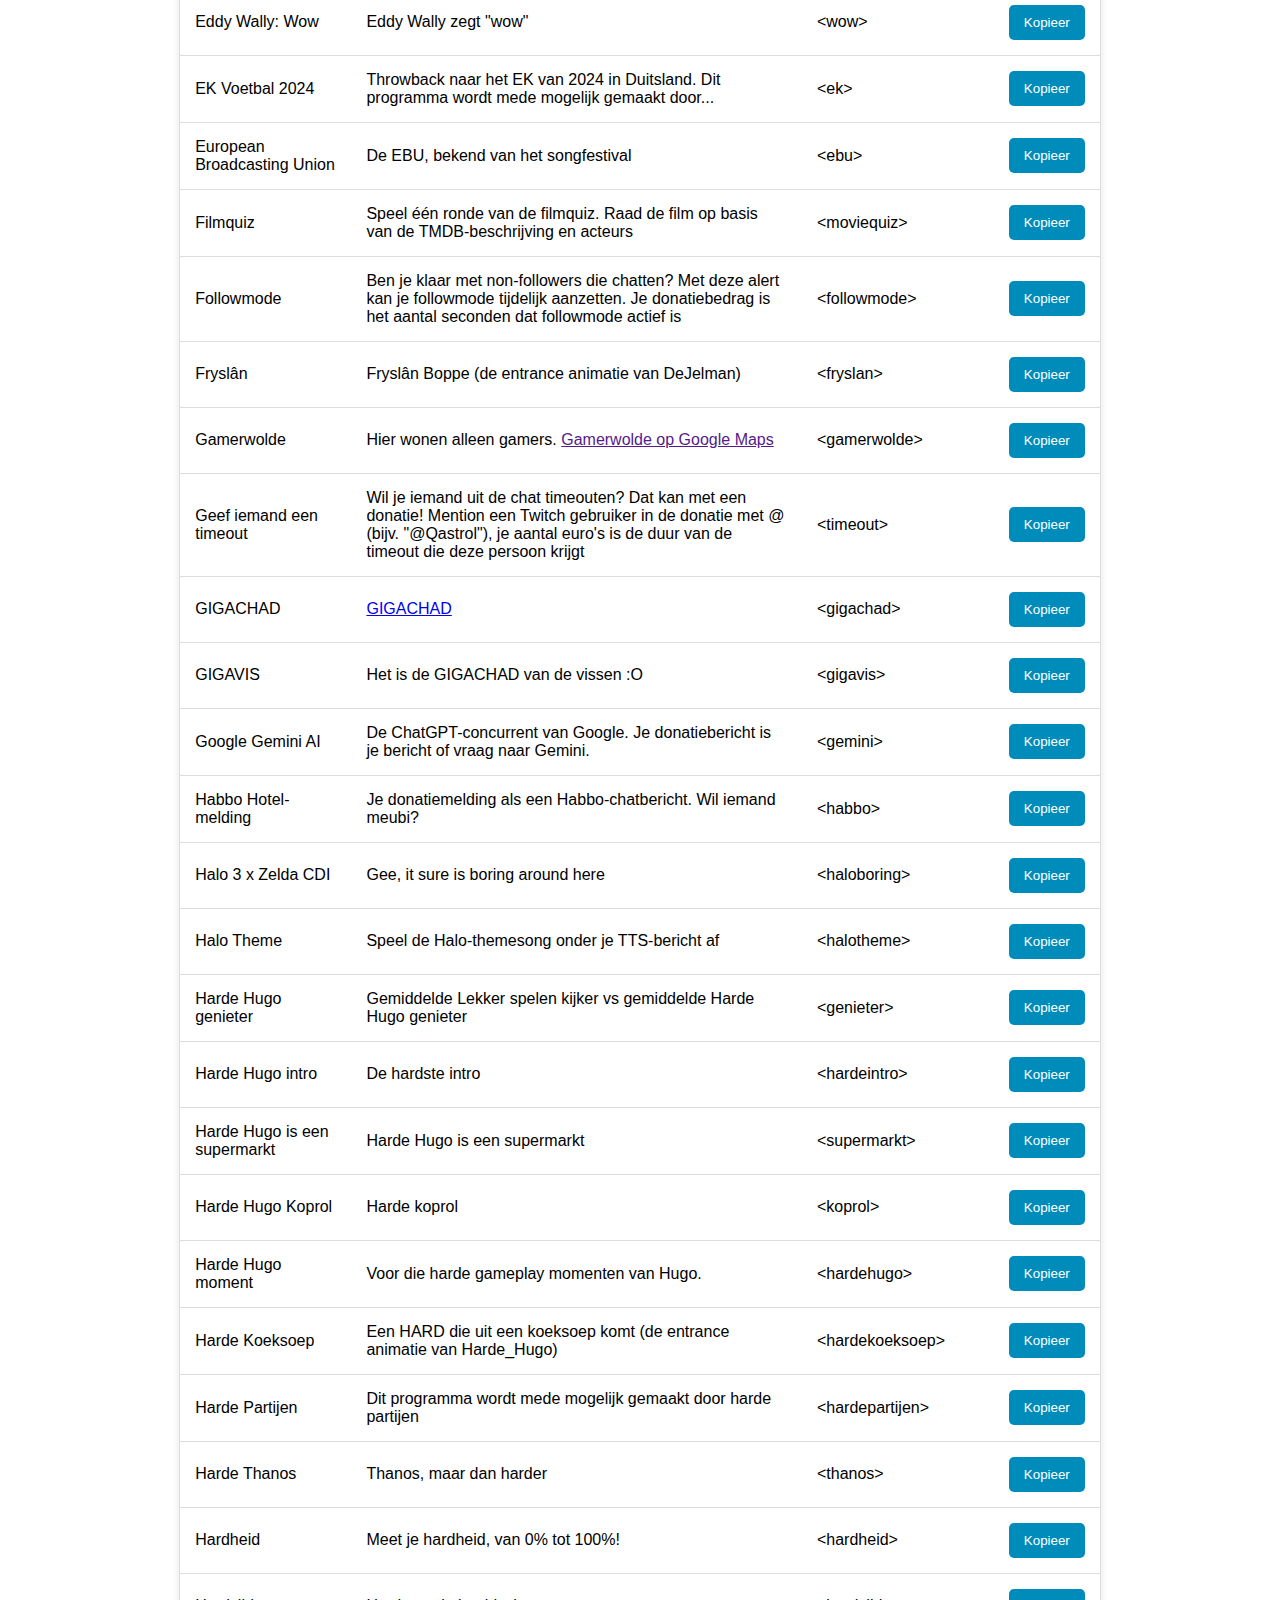
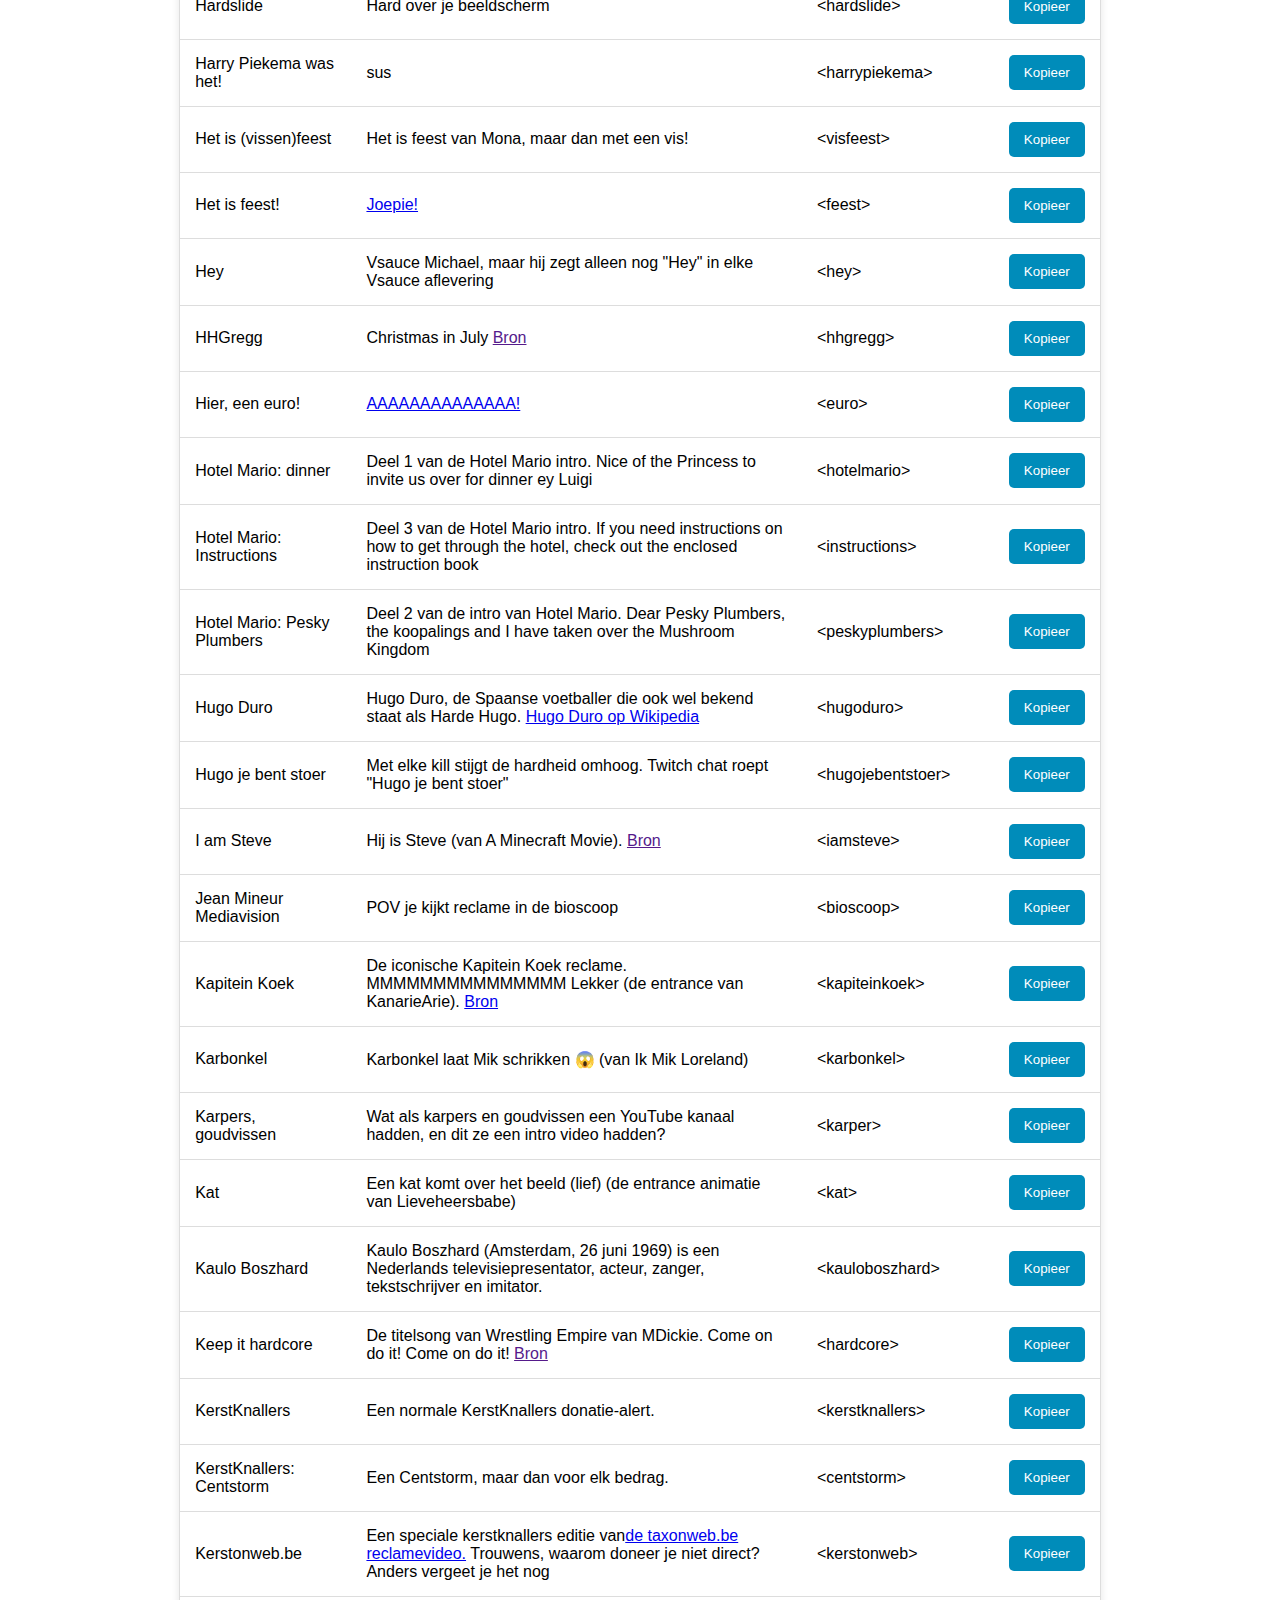
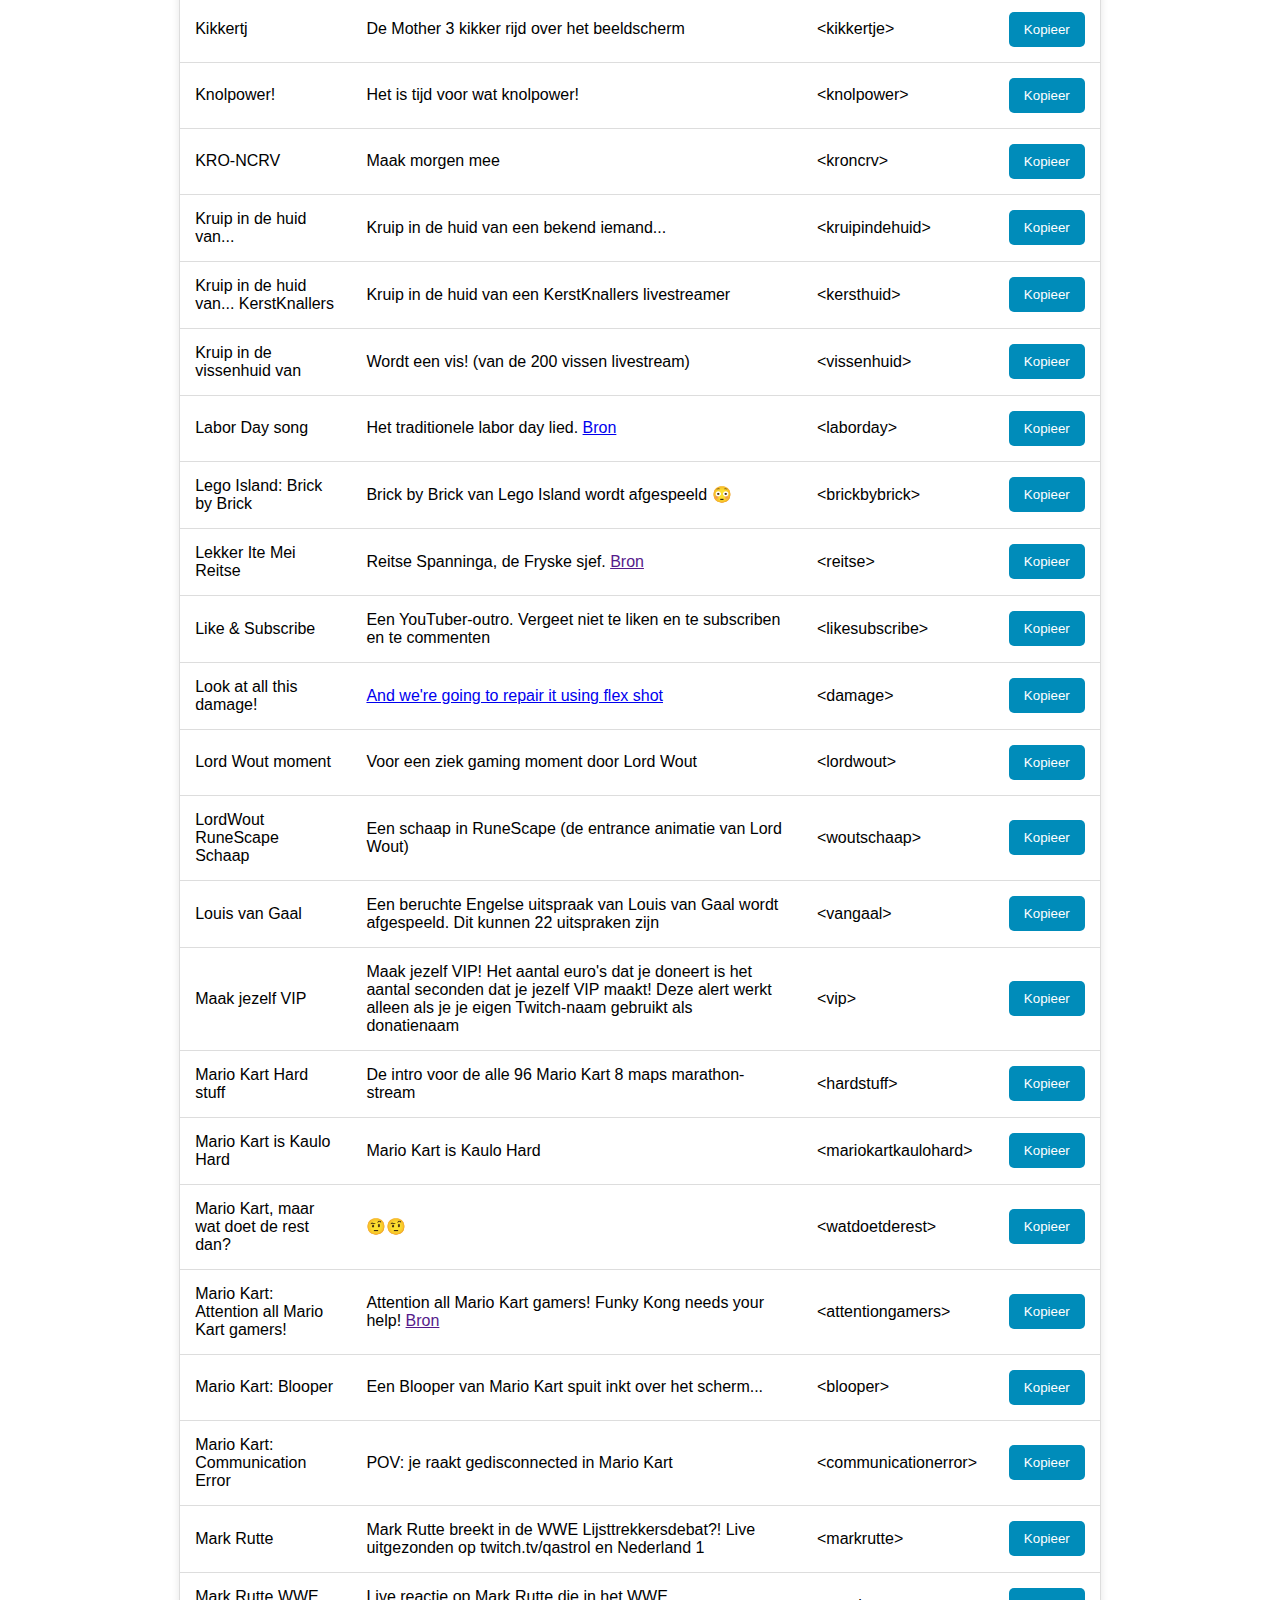
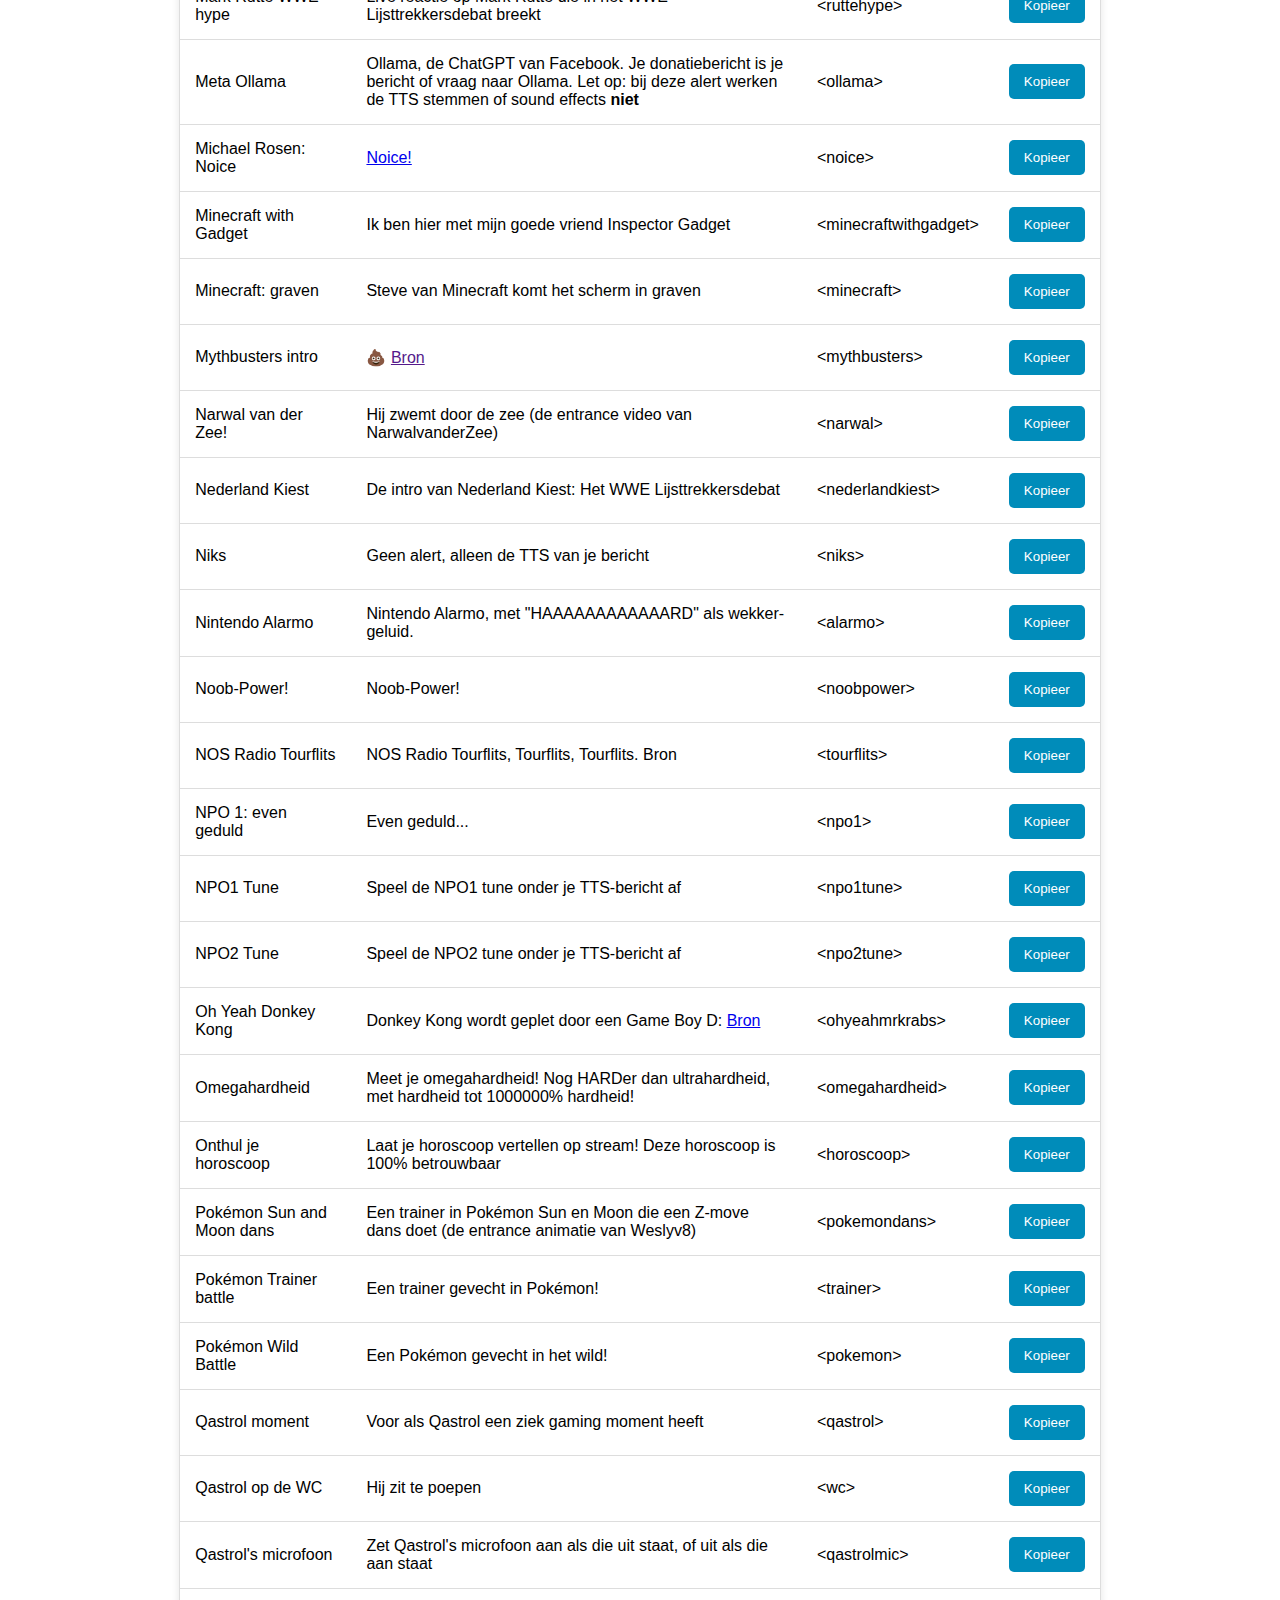
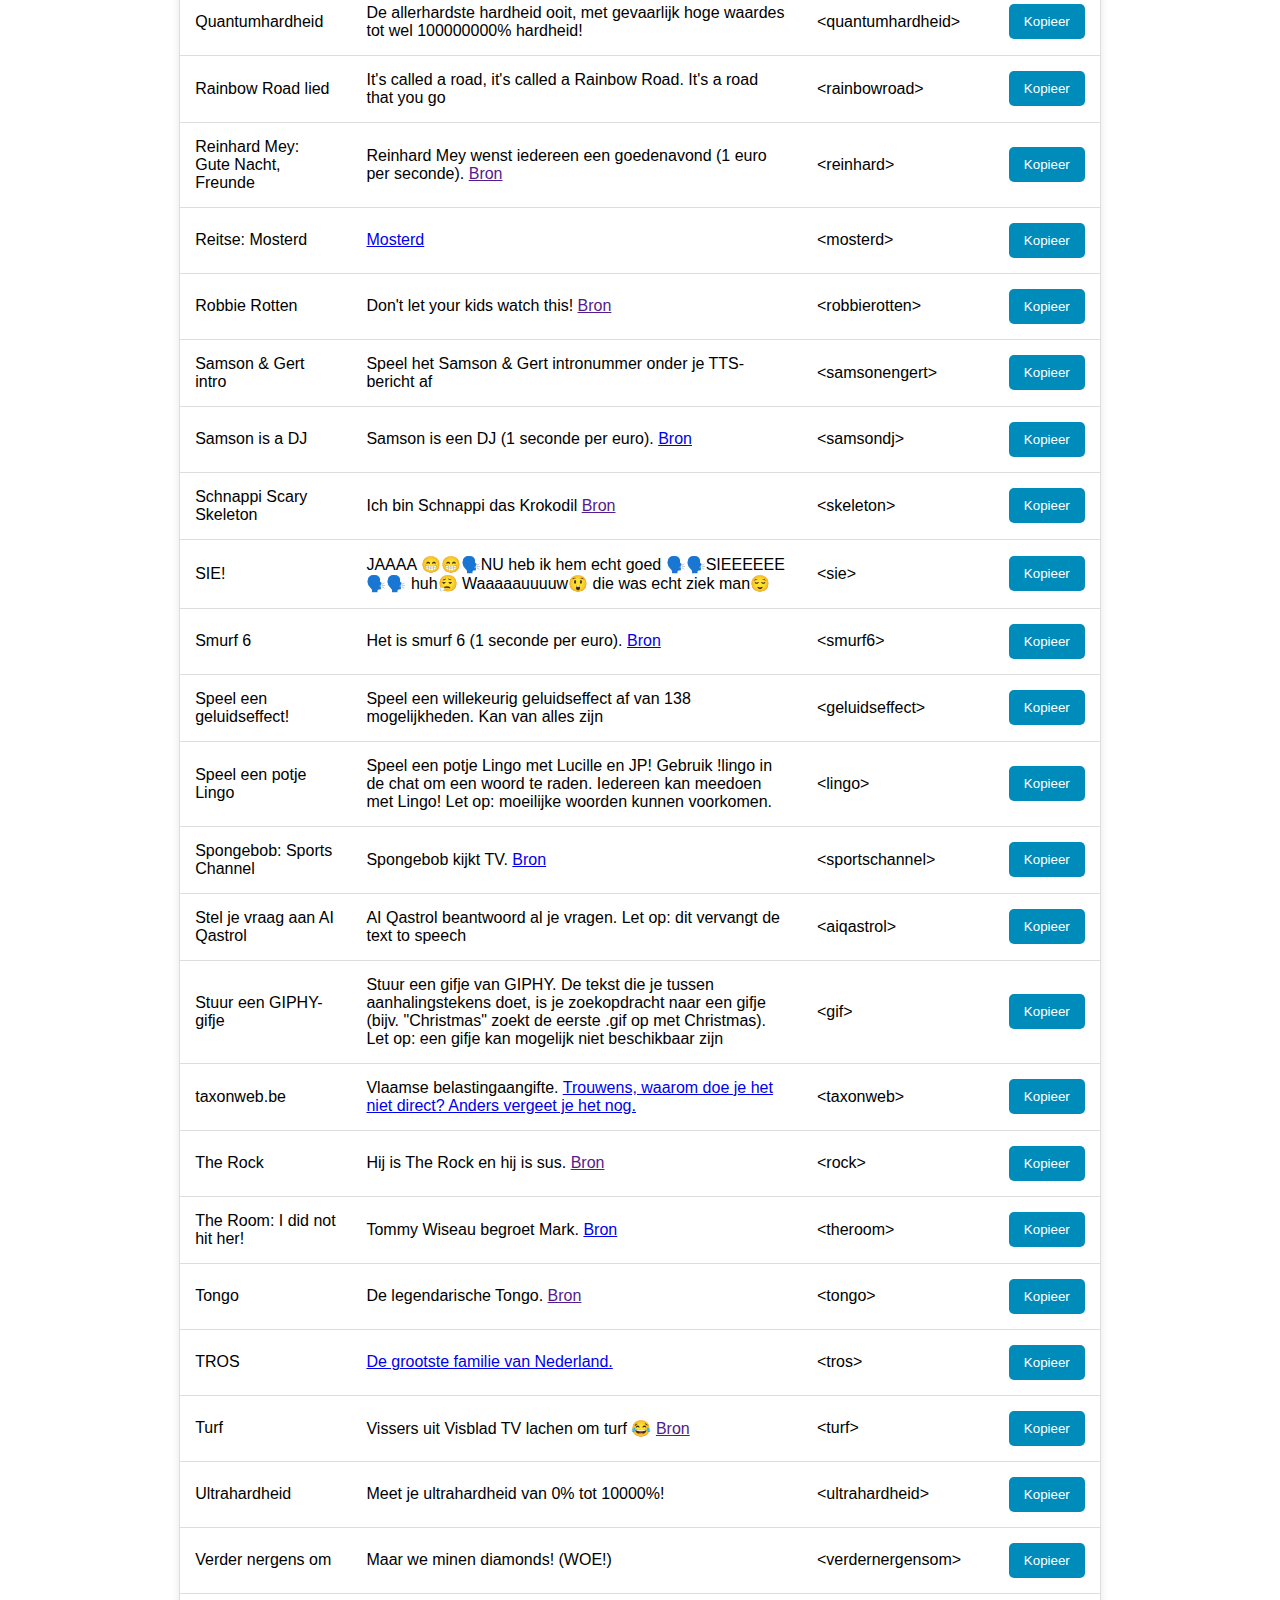
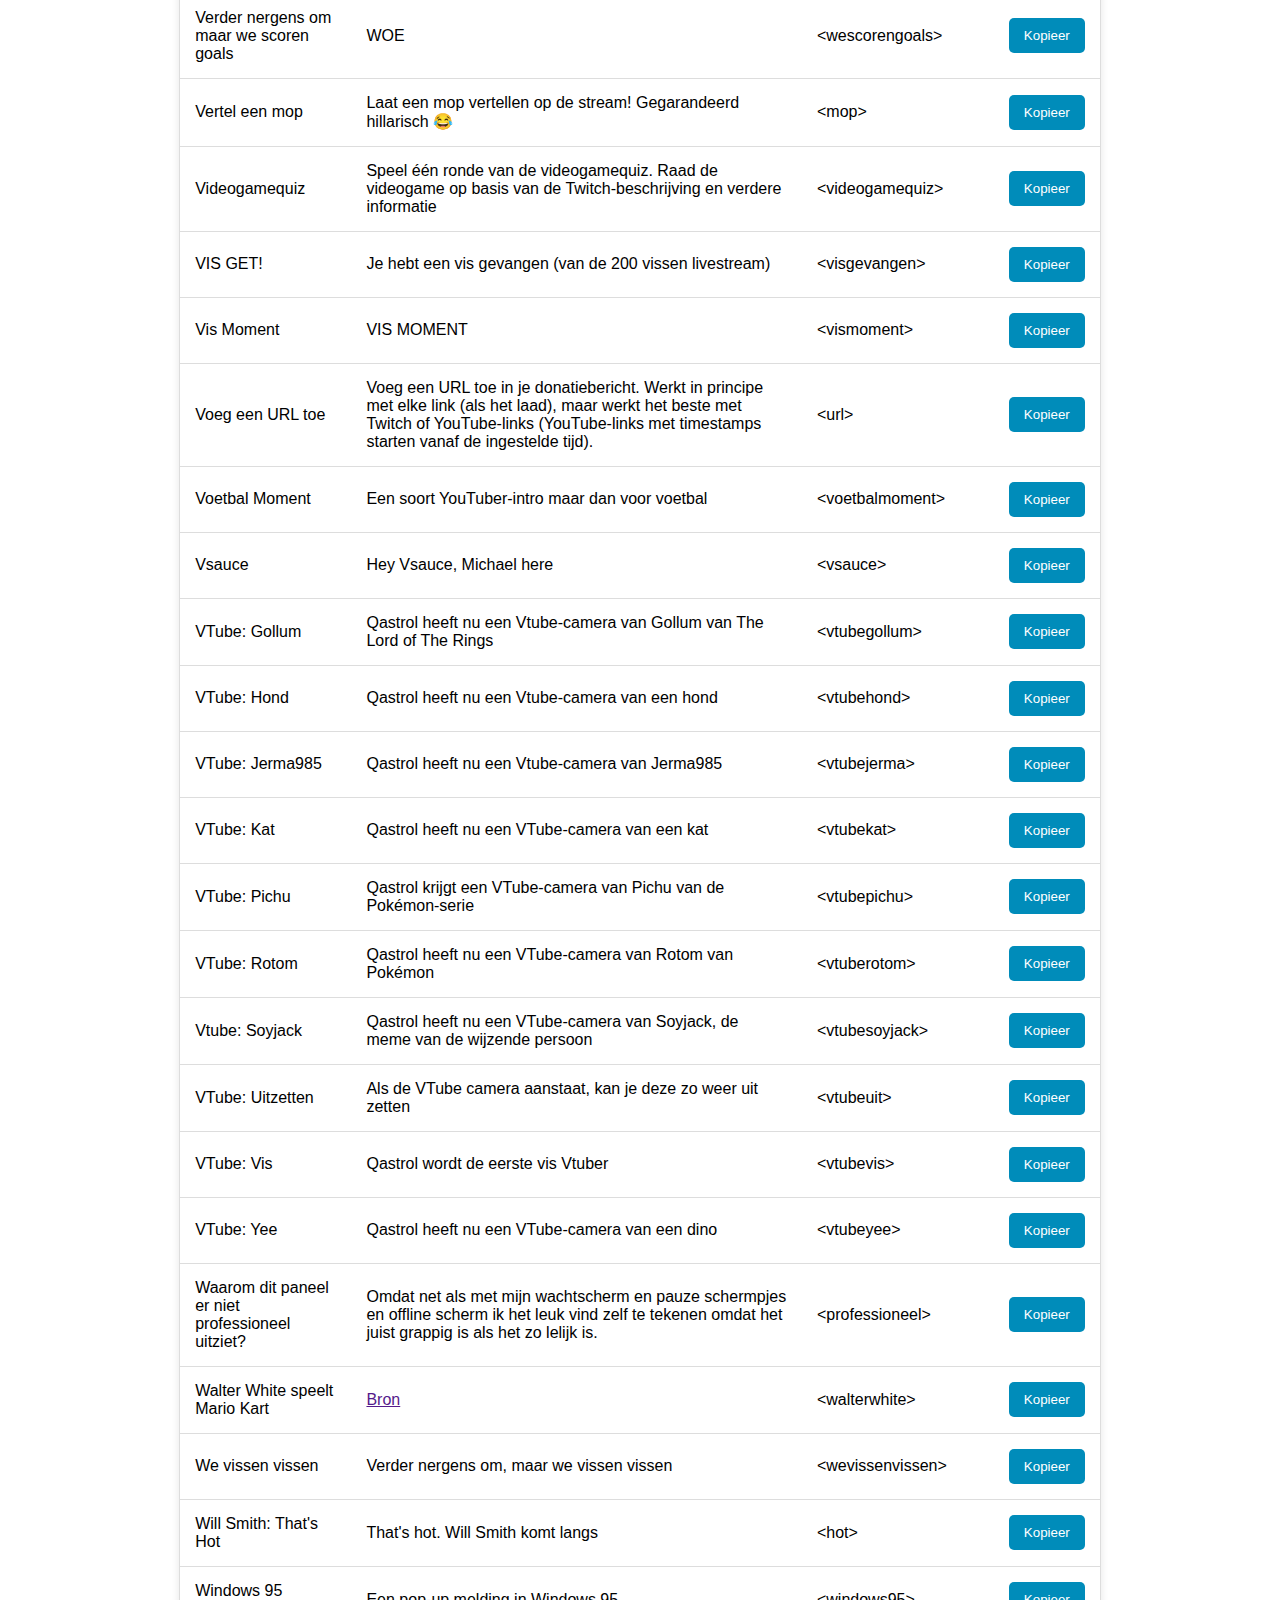
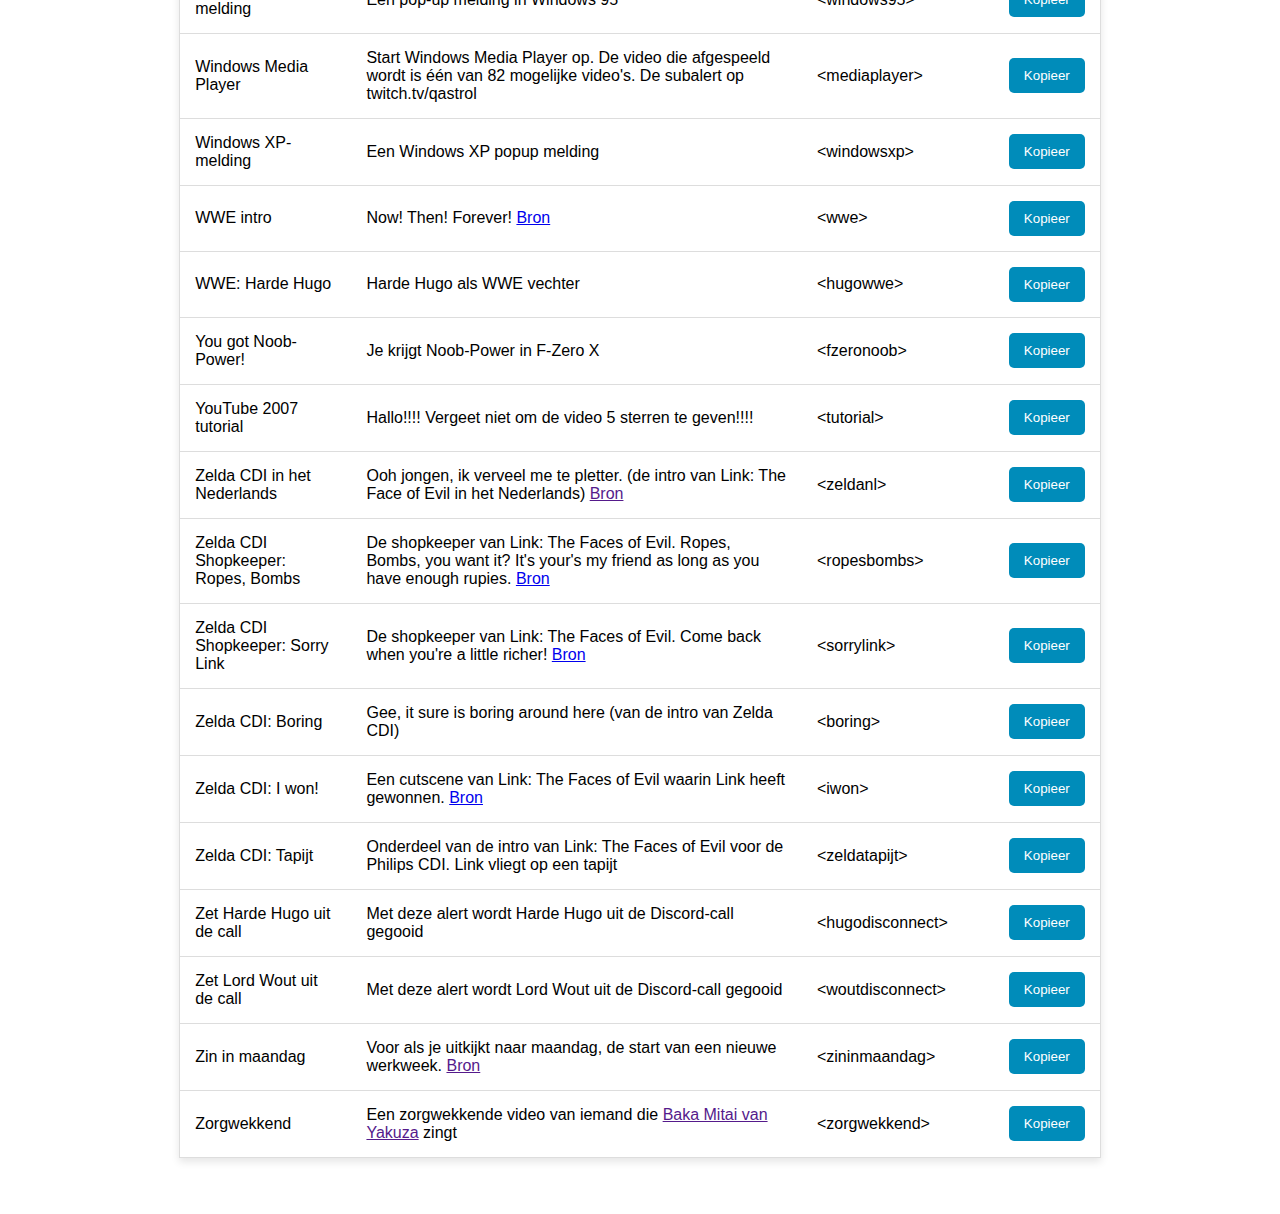
==== commit 2a26650a: "Update alerts.html" ====
--- a/alerts.html
+++ b/alerts.html
@@ -1186,6 +1186,18 @@
     <td>&lt;vtubepichu&gt;</td>
     <td><button class="copy-btn" onclick="copyToClipboard(this)">Kopieer</button></td>
 </tr>
+<tr>
+    <td>Alert voor kattenfoto</td>
+    <td>Beschrijving voor kattenfoto</td>
+    <td>&lt;kattenfoto&gt;</td>
+    <td><button class="copy-btn" onclick="copyToClipboard(this)">Kopieer</button></td>
+</tr>
+<tr>
+    <td>Alert voor scrollen</td>
+    <td>Beschrijving voor scrollen</td>
+    <td>&lt;scrollen&gt;</td>
+    <td><button class="copy-btn" onclick="copyToClipboard(this)">Kopieer</button></td>
+</tr>
         </tbody>
     </table>
     <br><br>
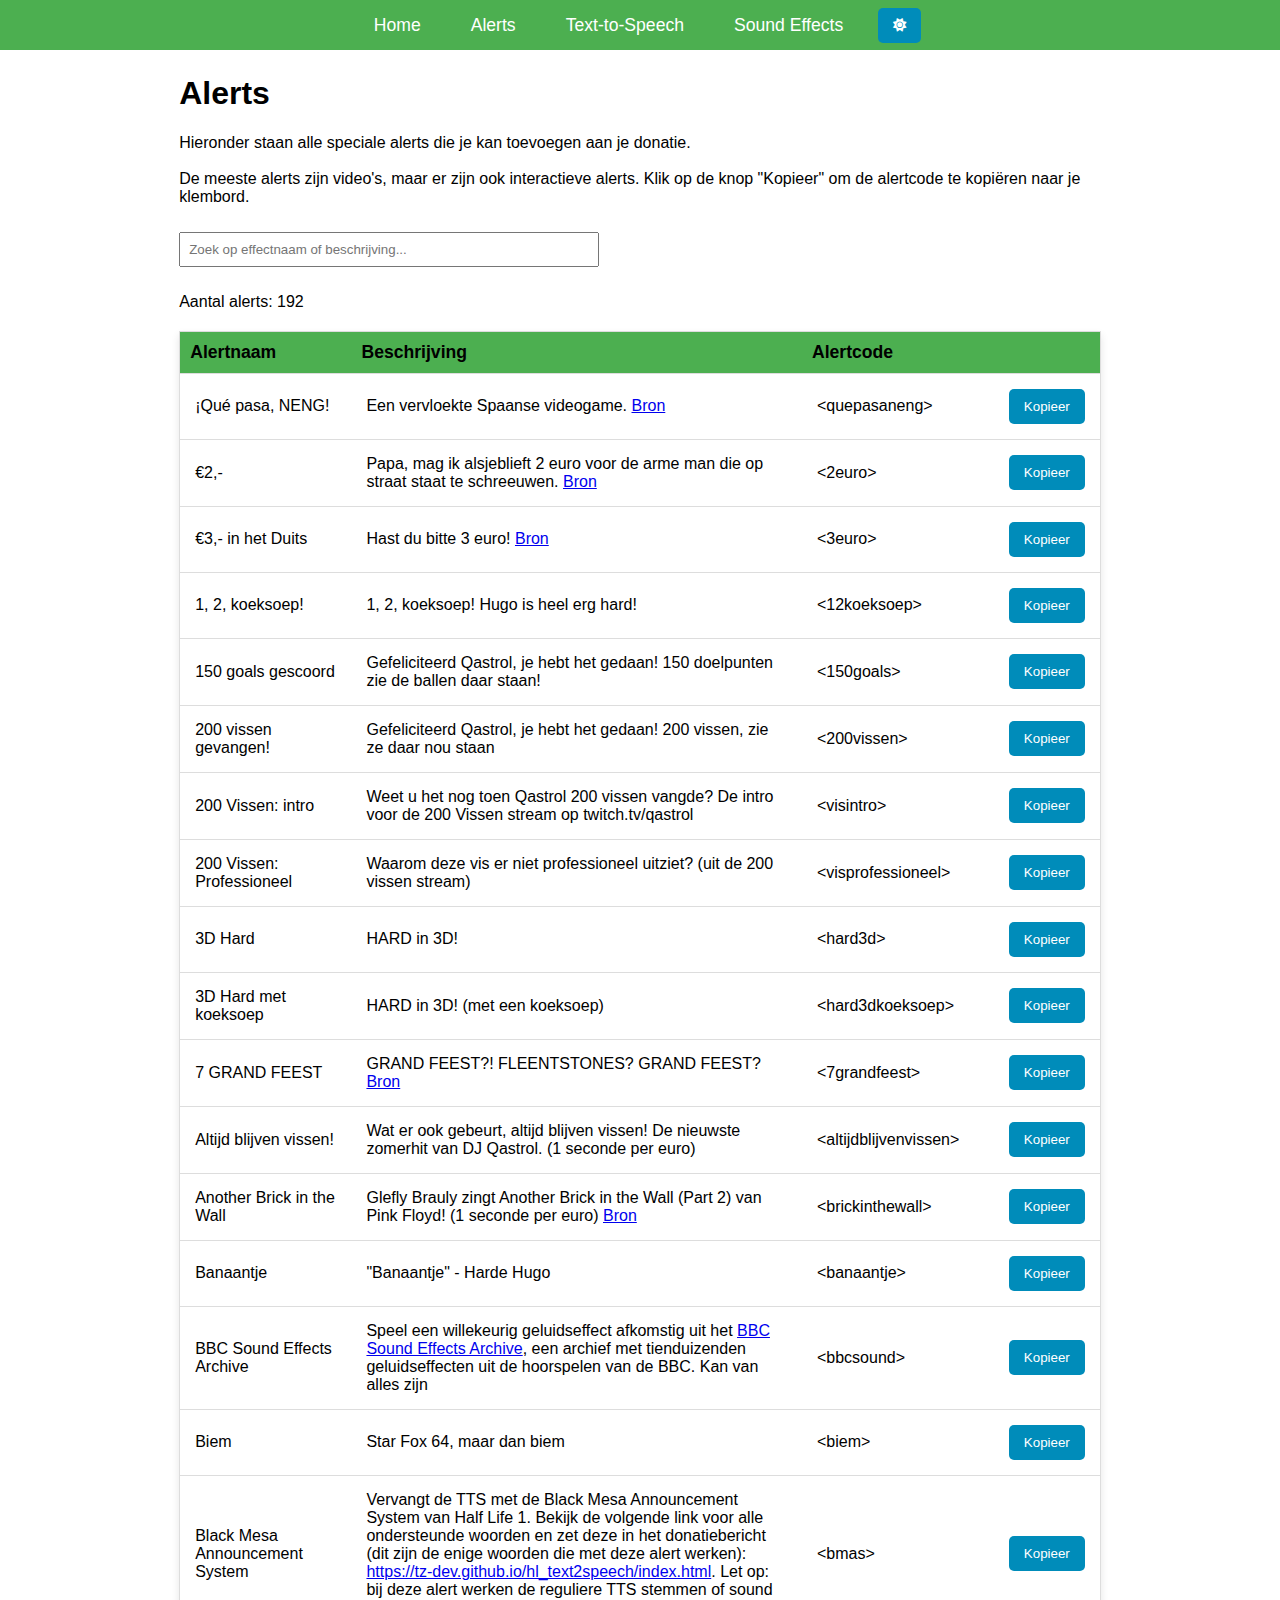
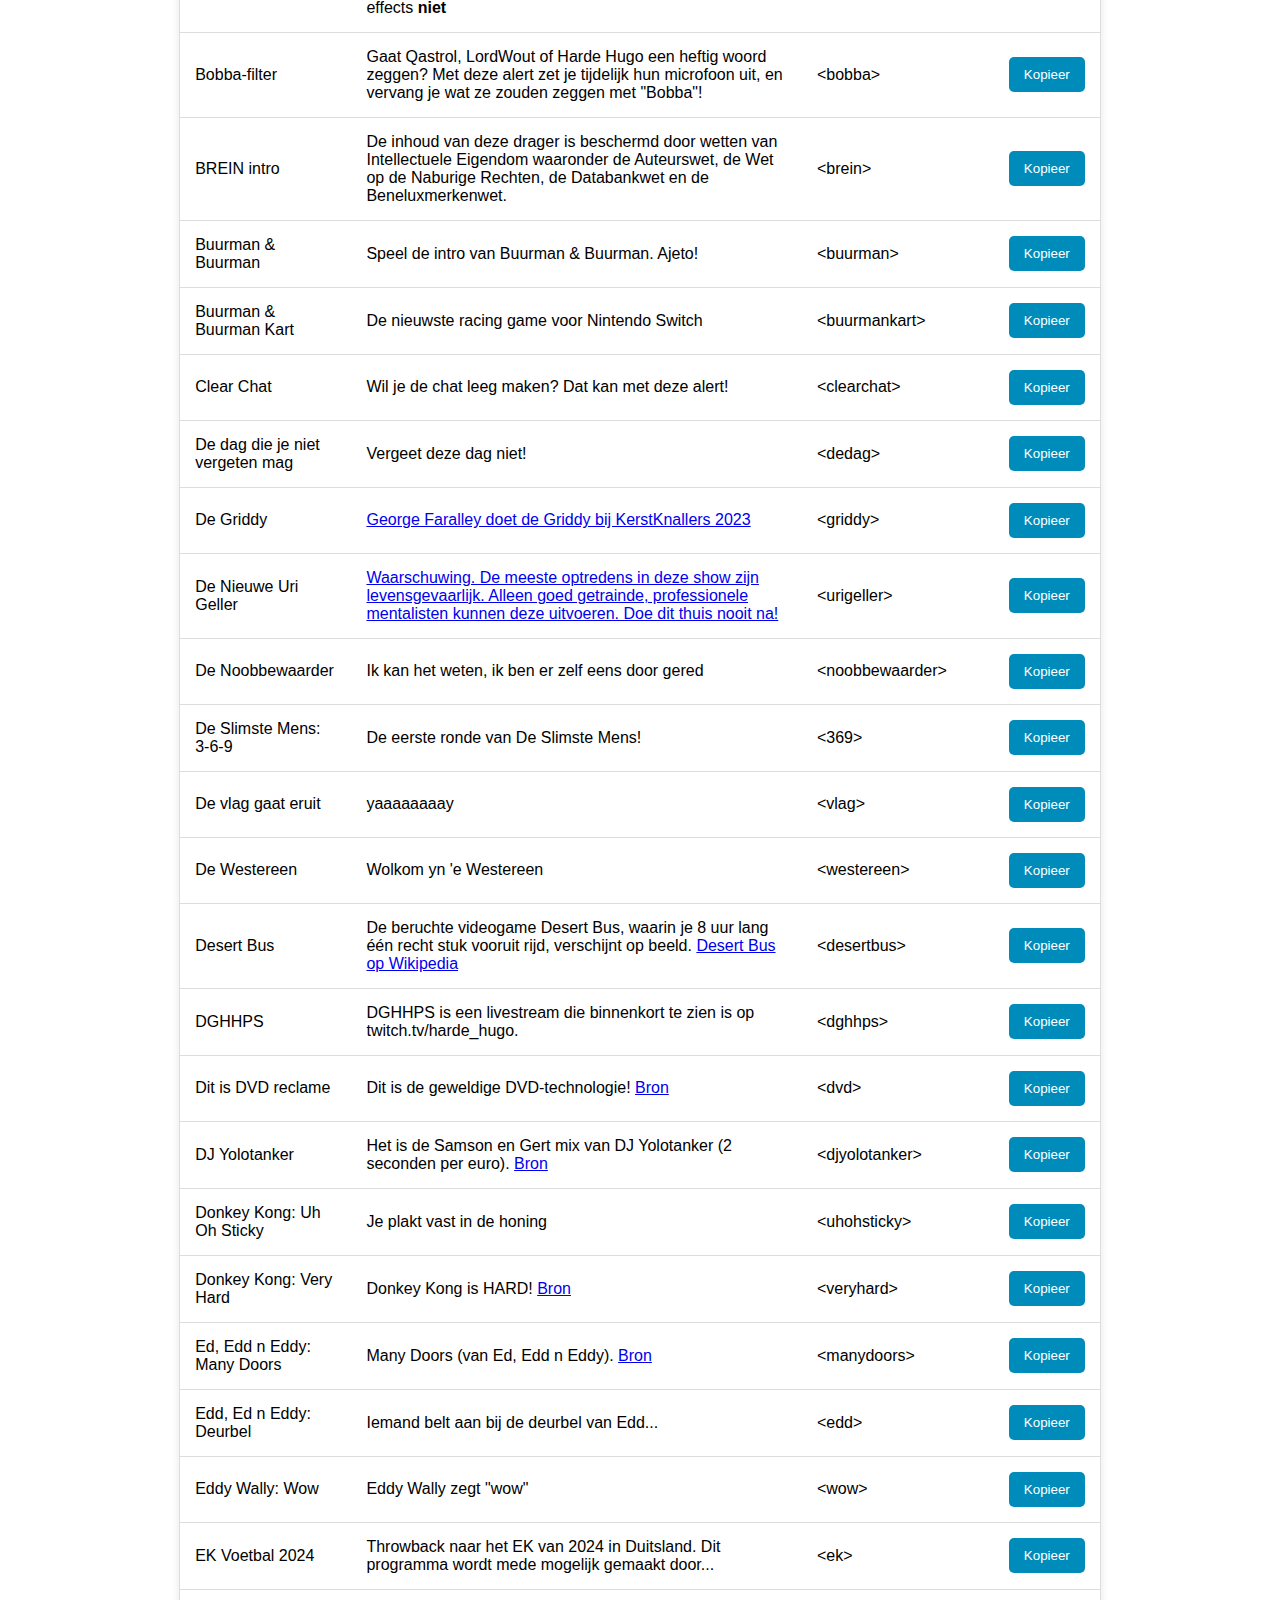
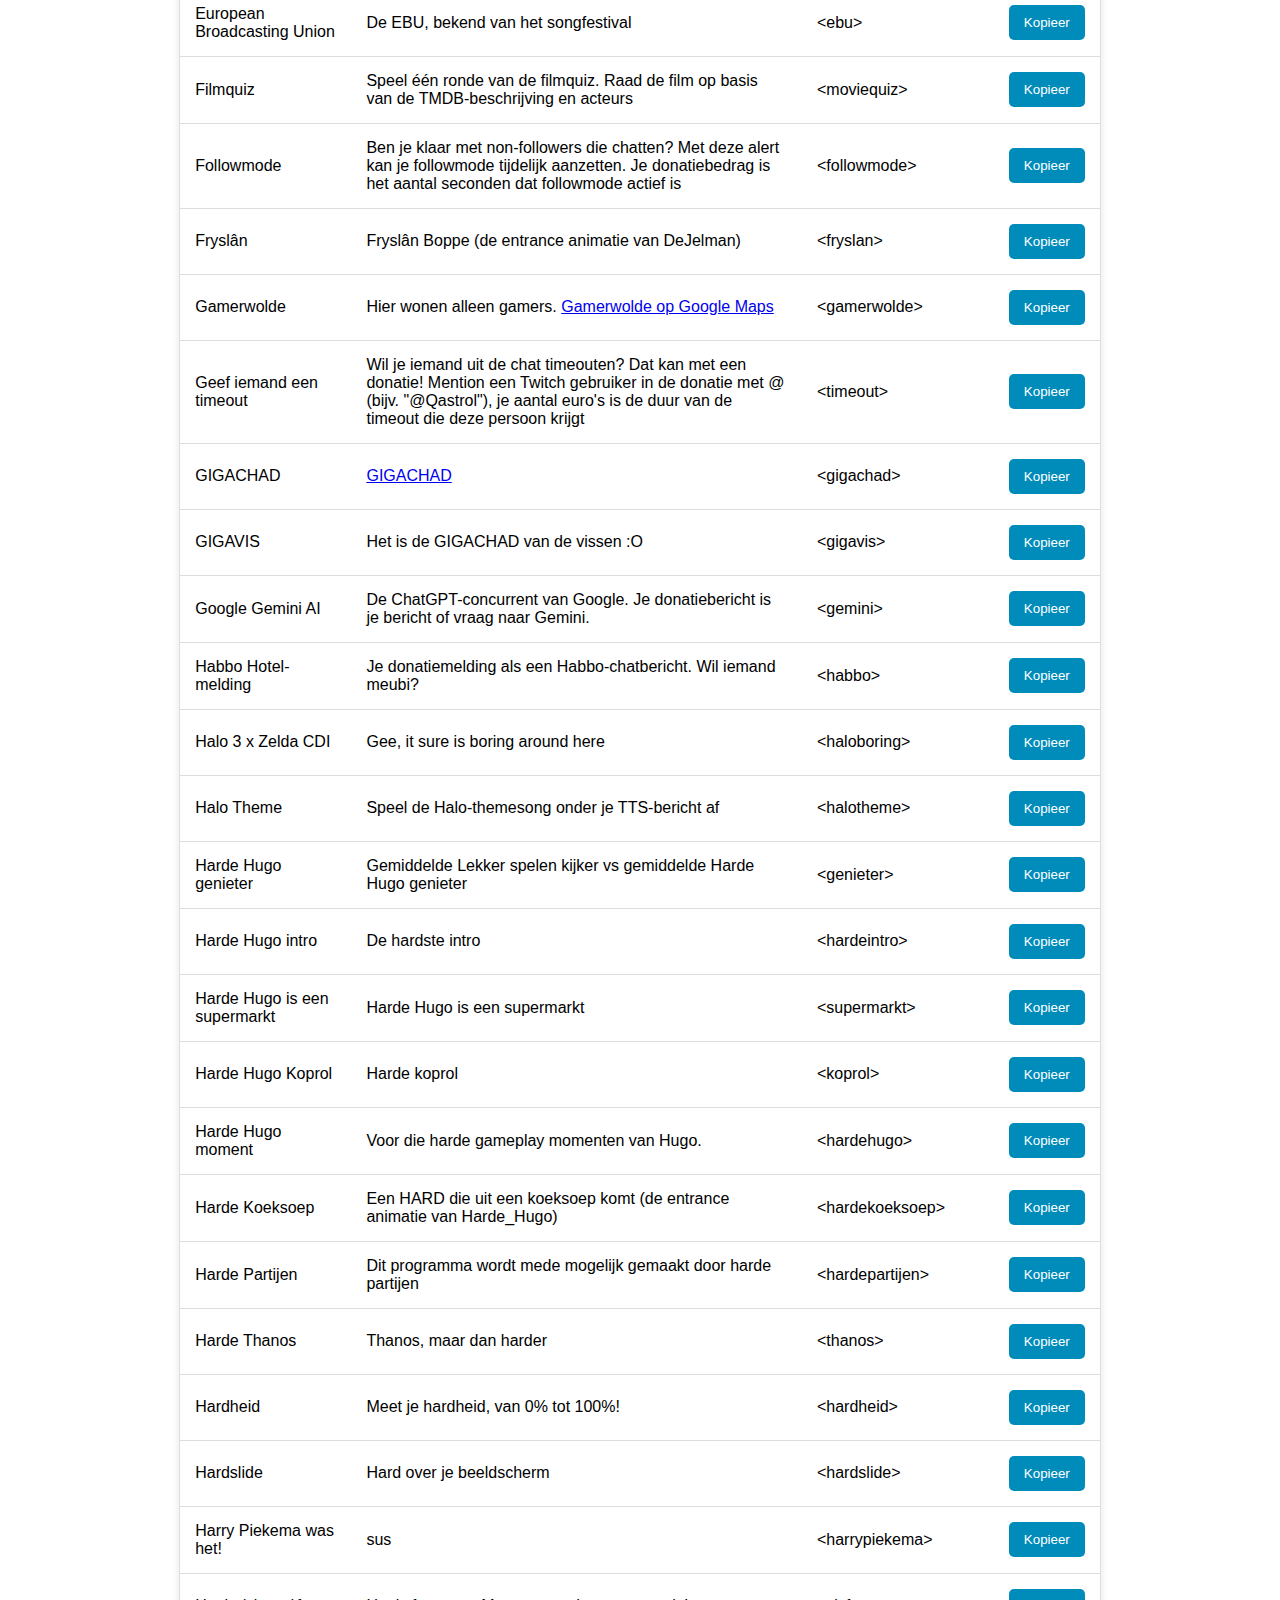
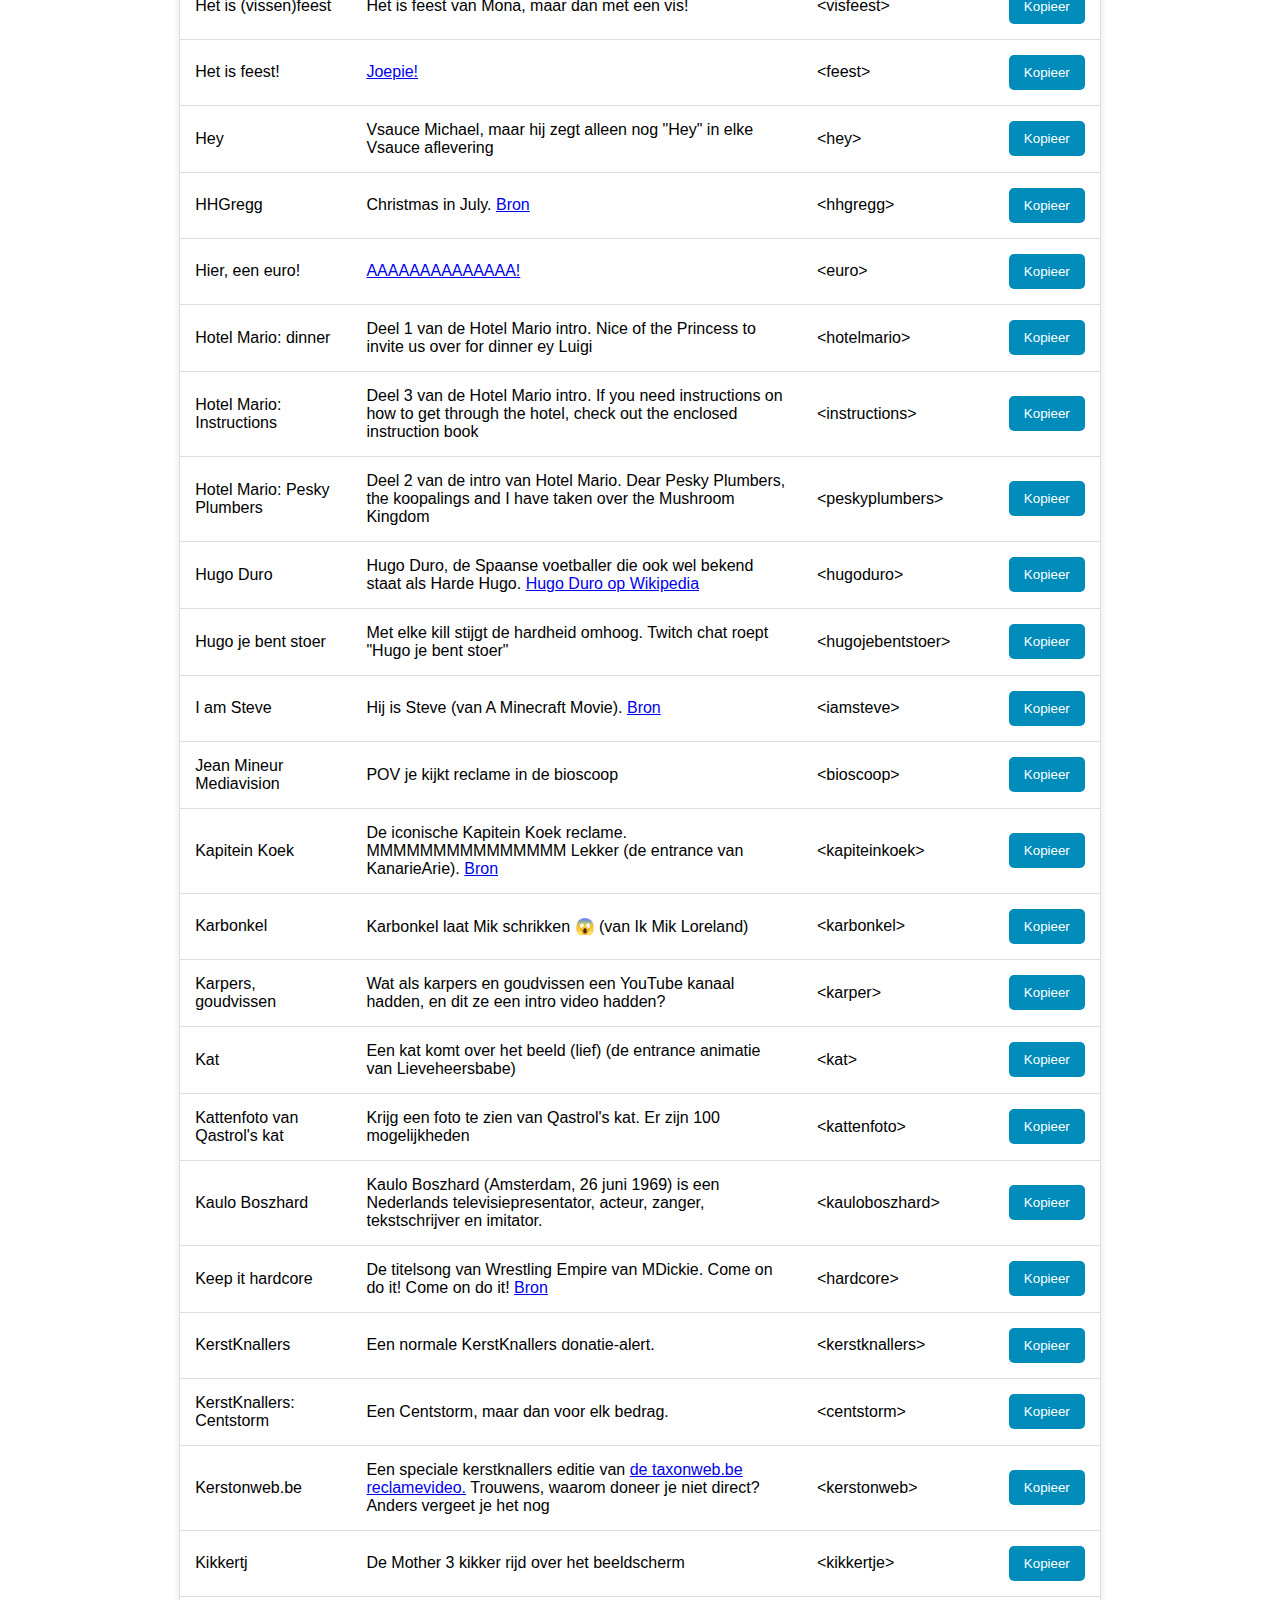
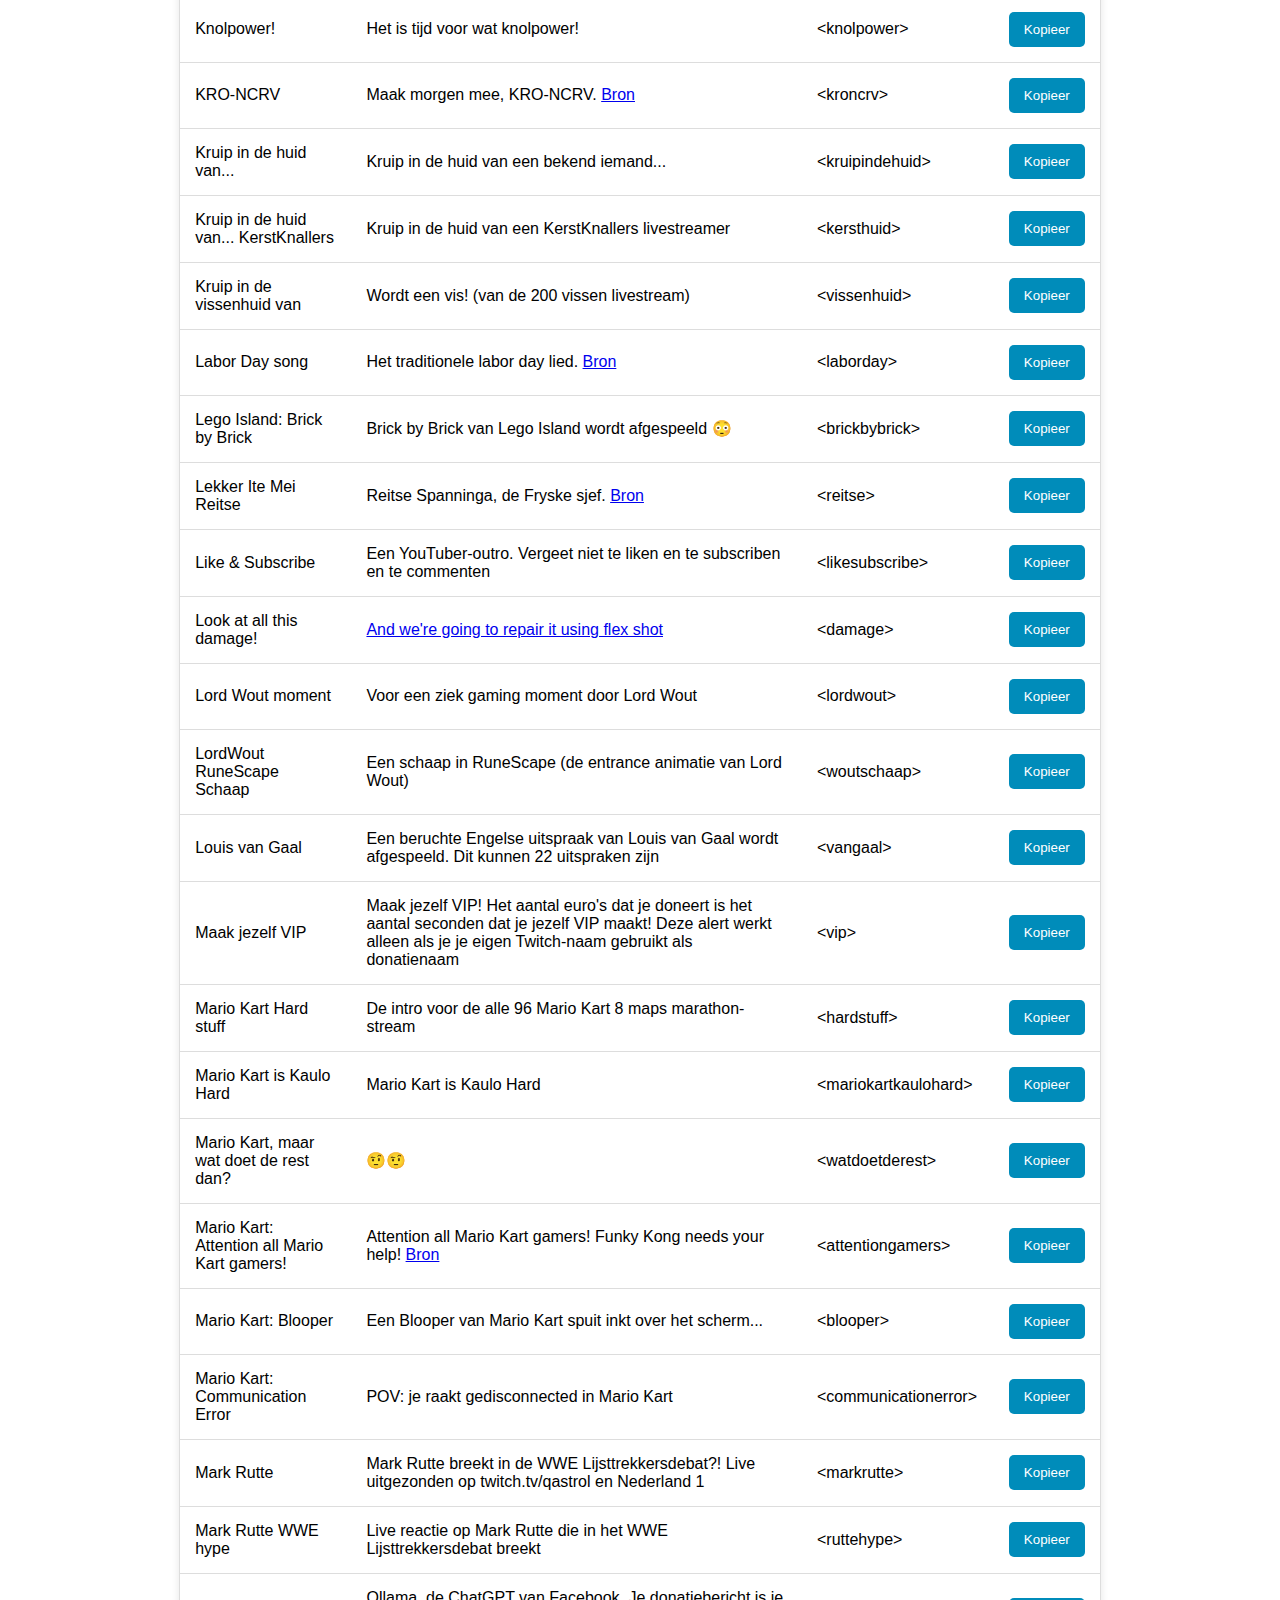
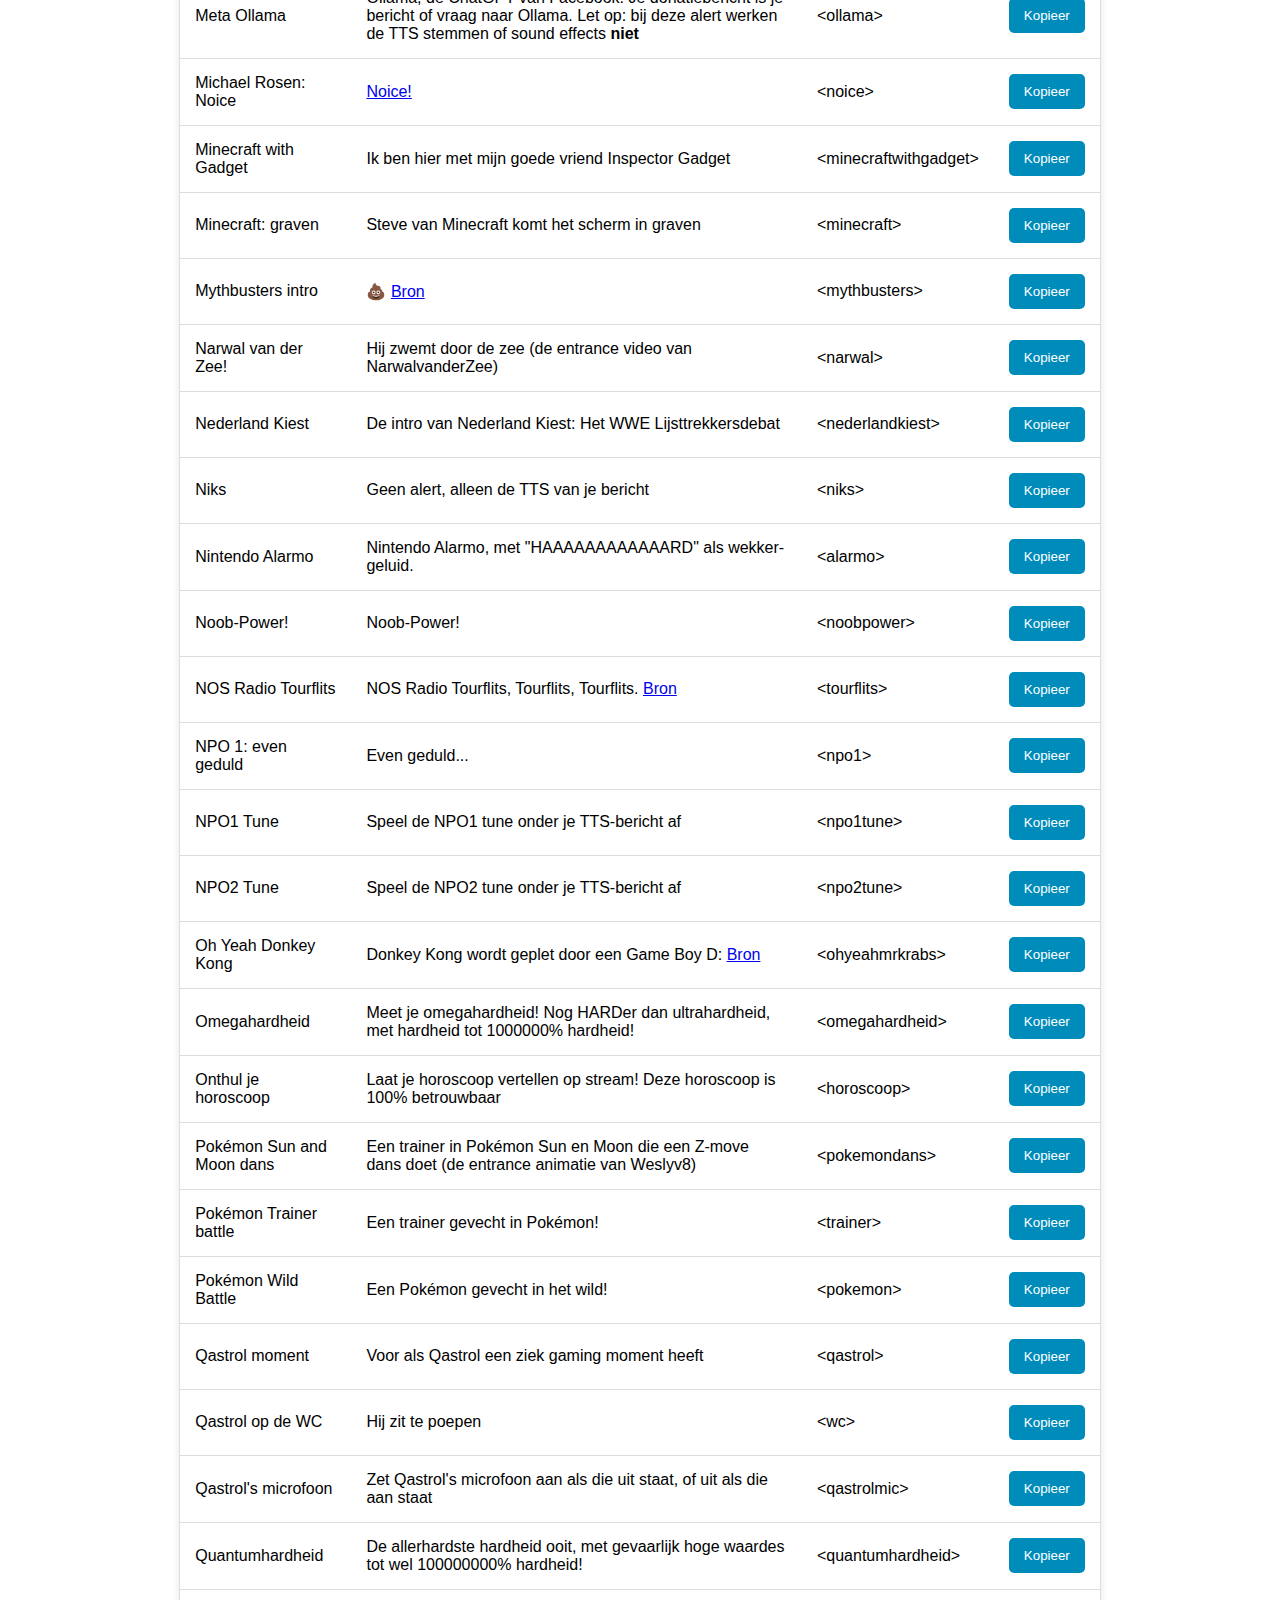
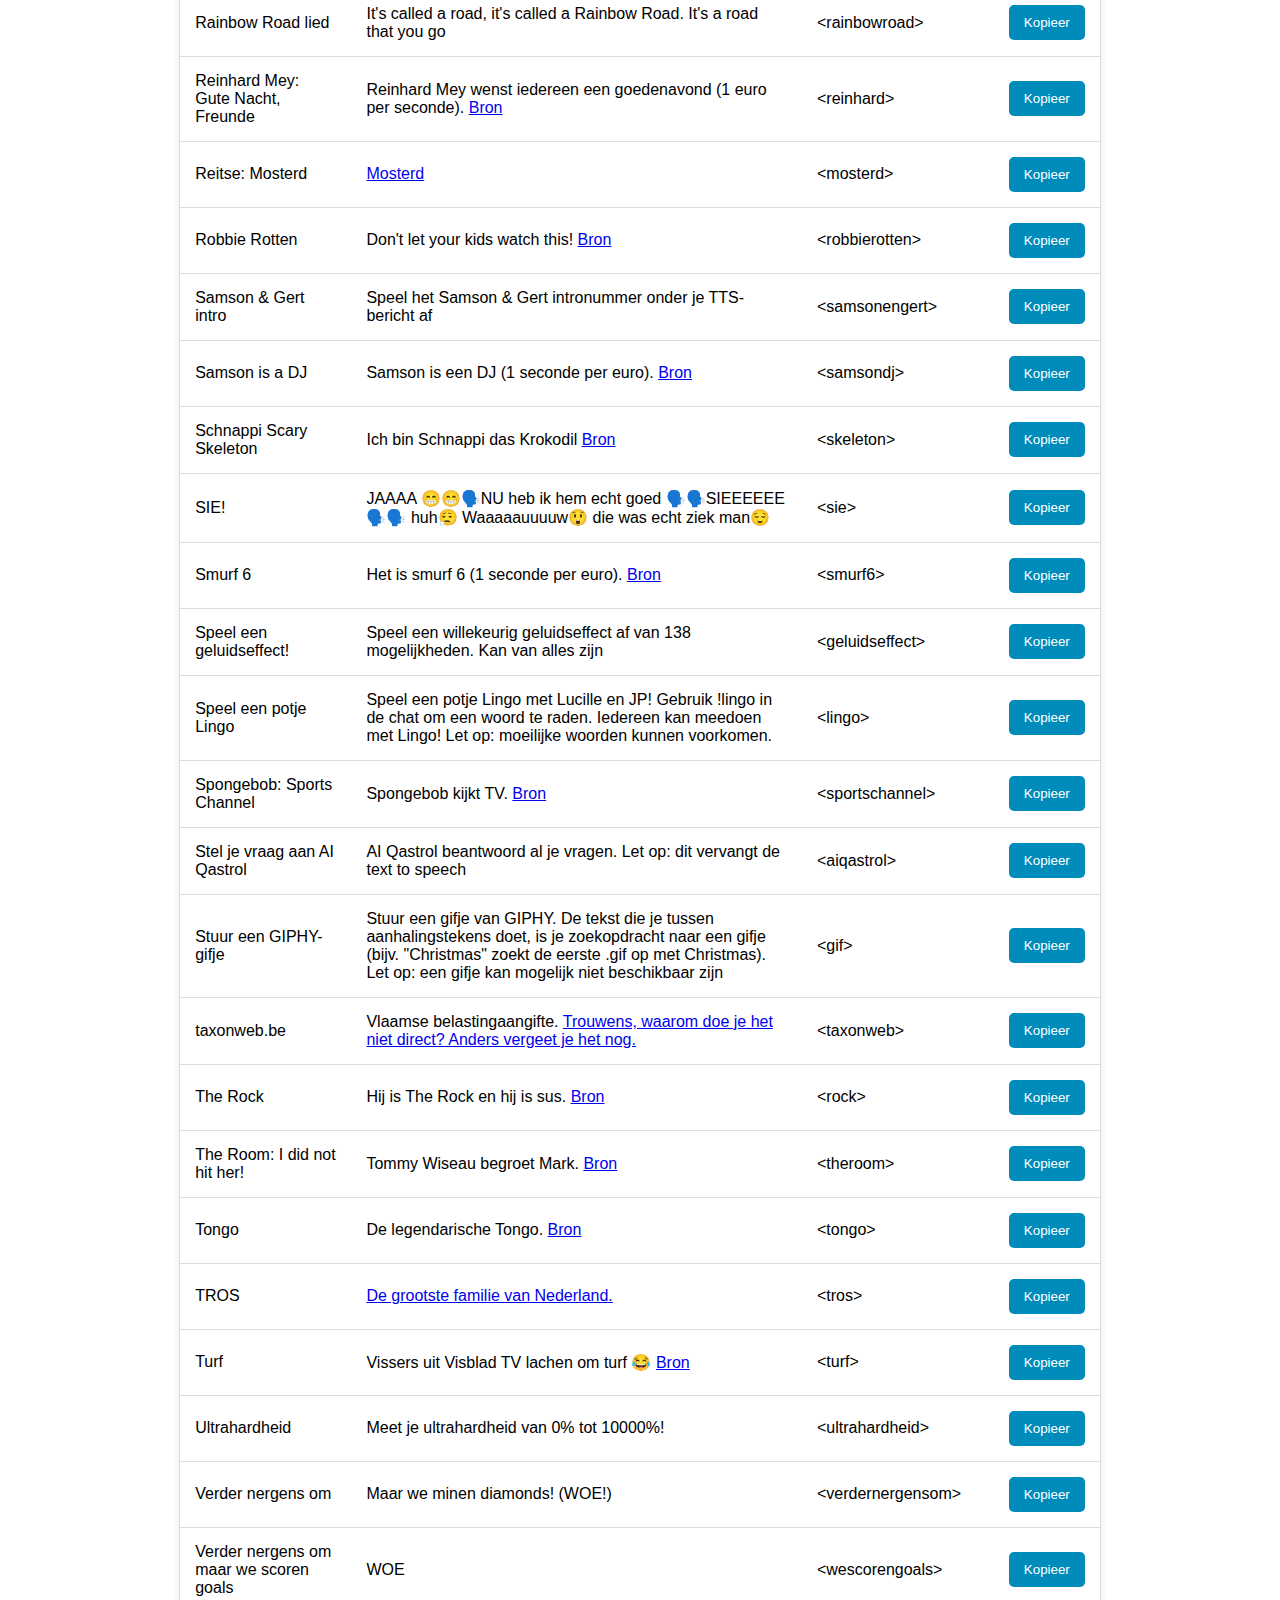
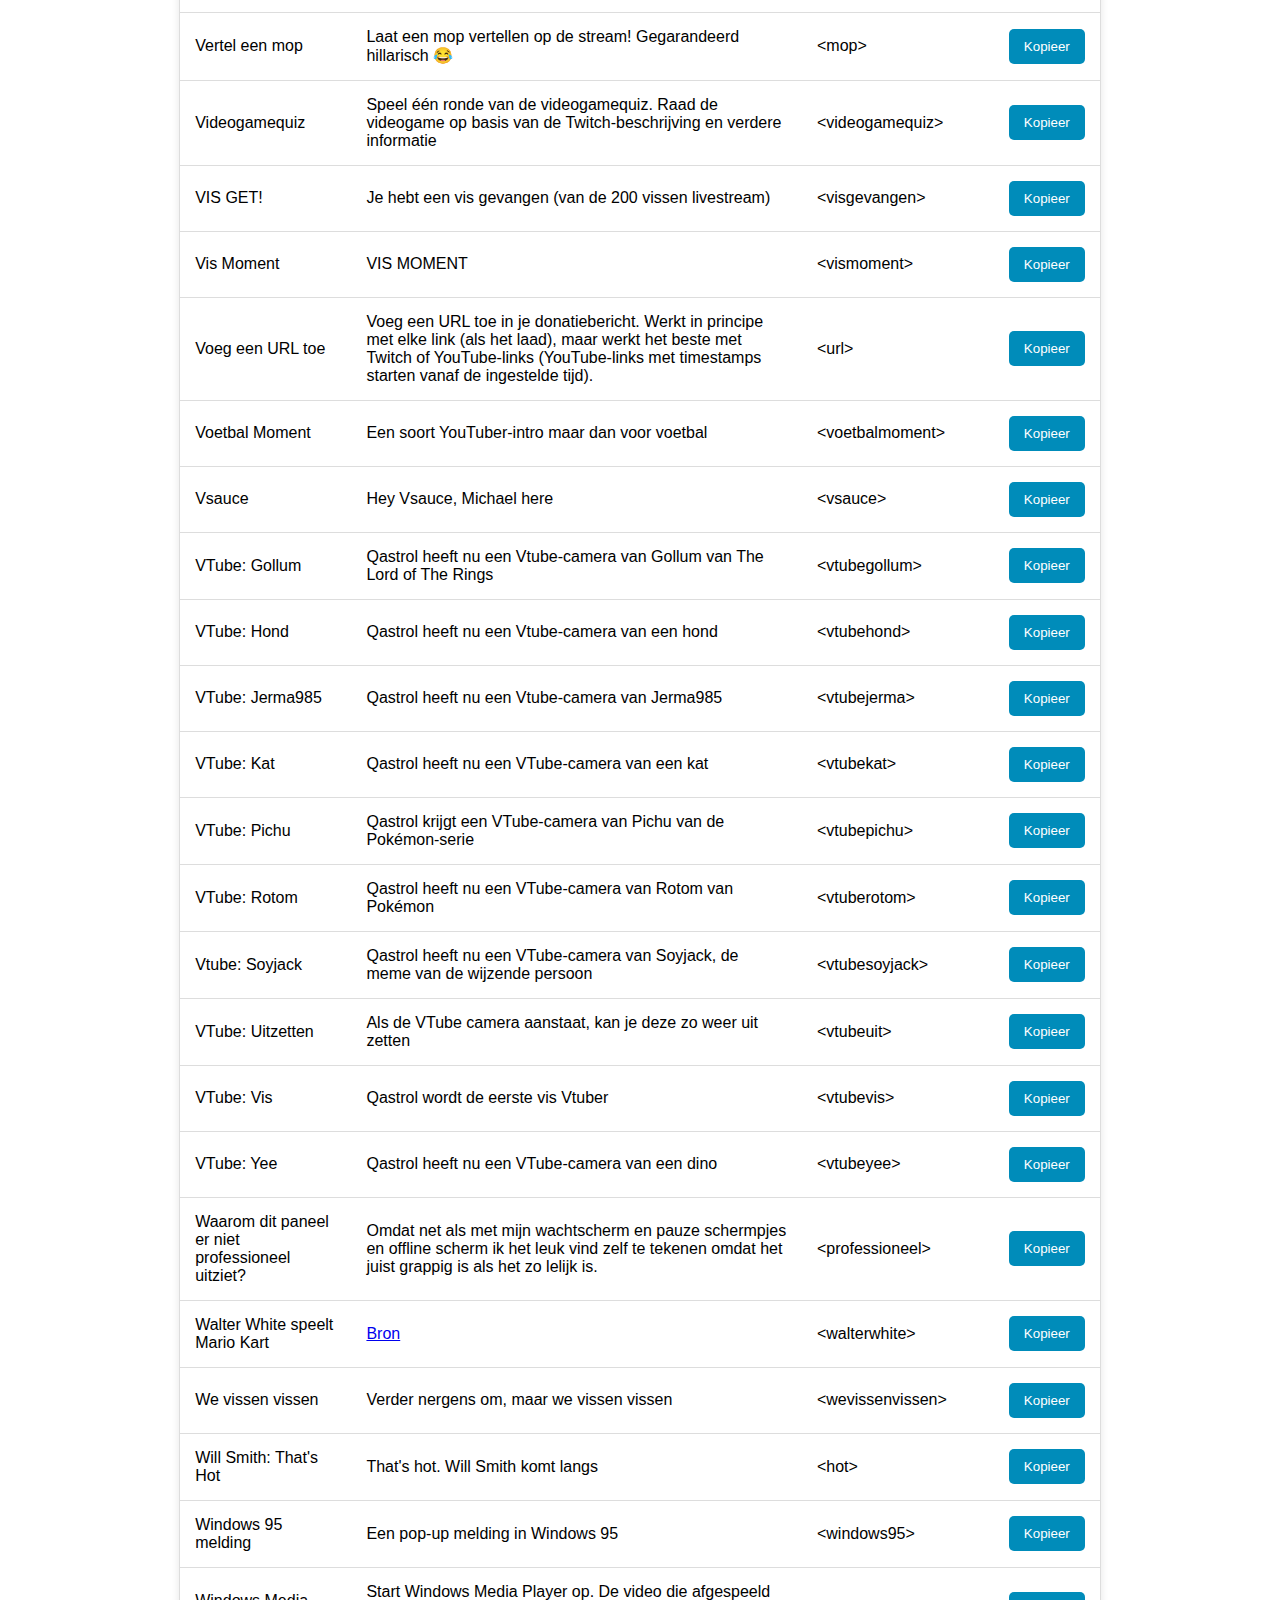
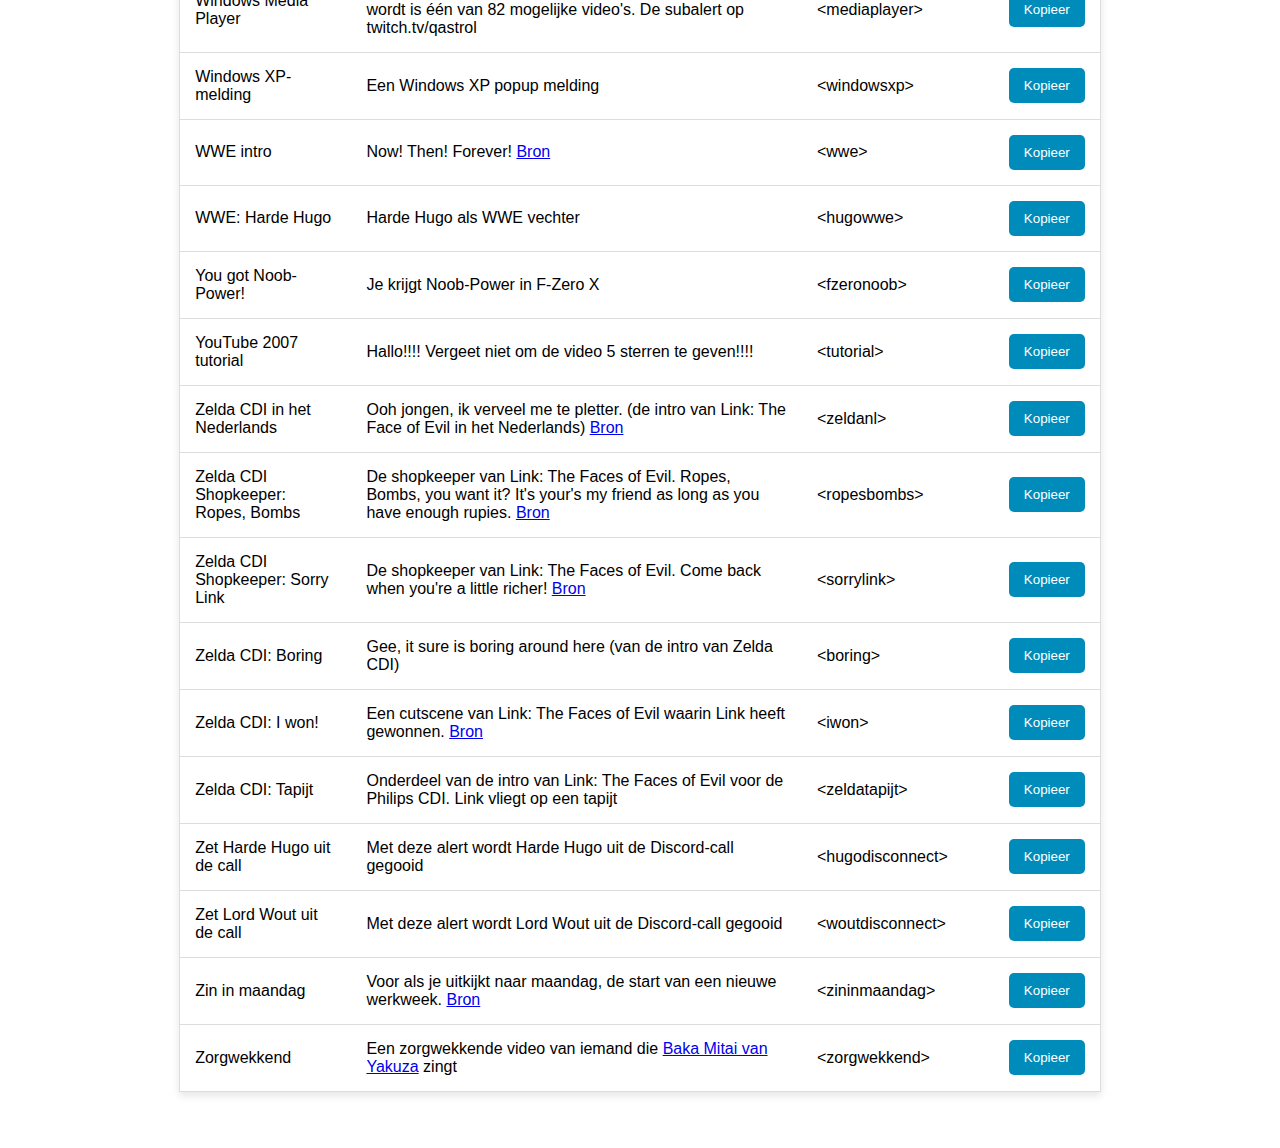
==== commit b1848081: "Update alerts.html" ====
--- a/alerts.html
+++ b/alerts.html
@@ -264,13 +264,13 @@
             </tr>
             <tr>
                 <td>Lekker Ite Mei Reitse</td>
-                <td>Reitse Spanninga, de Fryske sjef. <a href src="https://www.youtube.com/watch?v=5JUc8oMhm_k">Bron</a></td>
+                <td>Reitse Spanninga, de Fryske sjef. <a href="https://www.youtube.com/watch?v=5JUc8oMhm_k">Bron</a></td>
                 <td>&lt;reitse&gt;</td>
                 <td><button class="copy-btn" onclick="copyToClipboard(this)">Kopieer</button></td>
             </tr>
             <tr>
                 <td>The Rock</td>
-                <td>Hij is The Rock en hij is sus. <a href src="https://www.youtube.com/watch?v=SnM_JxgBsFk">Bron</a></td>
+                <td>Hij is The Rock en hij is sus. <a href="https://www.youtube.com/watch?v=SnM_JxgBsFk">Bron</a></td>
                 <td>&lt;rock&gt;</td>
                 <td><button class="copy-btn" onclick="copyToClipboard(this)">Kopieer</button></td>
             </tr>
@@ -324,7 +324,7 @@
             </tr>
             <tr>
                 <td>Tongo</td>
-                <td>De legendarische Tongo. <a href src="https://www.youtube.com/watch?v=z-R5qrznusY">Bron</a></td>
+                <td>De legendarische Tongo. <a href="https://www.youtube.com/watch?v=z-R5qrznusY">Bron</a></td>
                 <td>&lt;tongo&gt;</td>
                 <td><button class="copy-btn" onclick="copyToClipboard(this)">Kopieer</button></td>
             </tr>
@@ -396,7 +396,7 @@
             </tr>
             <tr>
                 <td>Desert Bus</td>
-                <td>De beruchte videogame Desert Bus, waarin je 8 uur lang één recht stuk vooruit rijd, verschijnt op beeld. <a href="https://www.youtube.com/watch?v=9Jz1TjCphXE">Desert Bus op Wikipedia</a></td>
+                <td>De beruchte videogame Desert Bus, waarin je 8 uur lang één recht stuk vooruit rijd, verschijnt op beeld. <a href="https://en.wikipedia.org/wiki/Penn_%26_Teller%27s_Smoke_and_Mirrors#Desert_Bus">Desert Bus op Wikipedia</a></td>
                 <td>&lt;desertbus&gt;</td>
                 <td><button class="copy-btn" onclick="copyToClipboard(this)">Kopieer</button></td>
             </tr>
@@ -432,13 +432,13 @@
             </tr>
             <tr>
                 <td>Another Brick in the Wall</td>
-                <td>Glefly Brauly zingt Another Brick in the Wall (Part 2) van Pink Floyd! (1 seconde per euro) <a href src="https://www.youtube.com/watch?v=moShzA7xGTQ">Bron</a></td>
+                <td>Glefly Brauly zingt Another Brick in the Wall (Part 2) van Pink Floyd! (1 seconde per euro) <a href="https://www.youtube.com/watch?v=moShzA7xGTQ">Bron</a></td>
                 <td>&lt;brickinthewall&gt;</td>
                 <td><button class="copy-btn" onclick="copyToClipboard(this)">Kopieer</button></td>
             </tr>
             <tr>
                 <td>HHGregg</td>
-                <td>Christmas in July <a href src="https://www.youtube.com/watch?v=QJzt8L_i7_U">Bron</a></td>
+                <td>Christmas in July. <a href="https://www.youtube.com/watch?v=QJzt8L_i7_U">Bron</a></td>
                 <td>&lt;hhgregg&gt;</td>
                 <td><button class="copy-btn" onclick="copyToClipboard(this)">Kopieer</button></td>
             </tr>
@@ -468,13 +468,13 @@
             </tr>
             <tr>
                 <td>Kerstonweb.be</td>
-                <td>Een speciale kerstknallers editie van<a href="https://www.youtube.com/watch?v=KM7rDjaDcwg">de taxonweb.be reclamevideo.</a> Trouwens, waarom doneer je niet direct? Anders vergeet je het nog</td>
+                <td>Een speciale kerstknallers editie van <a href="https://www.youtube.com/watch?v=KM7rDjaDcwg">de taxonweb.be reclamevideo.</a> Trouwens, waarom doneer je niet direct? Anders vergeet je het nog</td>
                 <td>&lt;kerstonweb&gt;</td>
                 <td><button class="copy-btn" onclick="copyToClipboard(this)">Kopieer</button></td>
             </tr>
             <tr>
                 <td>KRO-NCRV</td>
-                <td>Maak morgen mee</td>
+                <td>Maak morgen mee, KRO-NCRV. <a href="https://www.youtube.com/watch?v=Roqx-JA_i1Q">Bron</a></td>
                 <td>&lt;kroncrv&gt;</td>
                 <td><button class="copy-btn" onclick="copyToClipboard(this)">Kopieer</button></td>
             </tr>
@@ -534,7 +534,7 @@
             </tr>
                 <tr>
                     <td>Mario Kart: Attention all Mario Kart gamers!</td>
-                    <td>Attention all Mario Kart gamers! Funky Kong needs your help! <a href src="https://www.youtube.com/watch?v=qGz3KFdmaD0">Bron</a></td>
+                    <td>Attention all Mario Kart gamers! Funky Kong needs your help! <a href="https://www.youtube.com/watch?v=qGz3KFdmaD0">Bron</a></td>
                     <td>&lt;attentiongamers&gt;</td>
                     <td><button class="copy-btn" onclick="copyToClipboard(this)">Kopieer</button></td>
                 </tr>
@@ -558,7 +558,7 @@
                 </tr>
                 <tr>
                     <td>Dit is DVD reclame</td>
-                    <td>Dit is de geweldige DVD-technologie! <a href src="https://www.youtube.com/watch?v=ZtlBCrP9ySo">Bron</a></td>
+                    <td>Dit is de geweldige DVD-technologie! <a href="https://www.youtube.com/watch?v=ZtlBCrP9ySo">Bron</a></td>
                     <td>&lt;dvd&gt;</td>
                     <td><button class="copy-btn" onclick="copyToClipboard(this)">Kopieer</button></td>
                 </tr>
@@ -624,13 +624,13 @@
                 </tr>
                 <tr>
                     <td>Reinhard Mey: Gute Nacht, Freunde</td>
-                    <td>Reinhard Mey wenst iedereen een goedenavond (1 euro per seconde). <a href src="https://www.youtube.com/watch?v=6YnQc-AdNCI">Bron</a></td>
+                    <td>Reinhard Mey wenst iedereen een goedenavond (1 euro per seconde). <a href="https://www.youtube.com/watch?v=6YnQc-AdNCI">Bron</a></td>
                     <td>&lt;reinhard&gt;</td>
                     <td><button class="copy-btn" onclick="copyToClipboard(this)">Kopieer</button></td>
                 </tr>
                 <tr>
                     <td>Robbie Rotten</td>
-                    <td>Don't let your kids watch this! <a href src="https://www.youtube.com/watch?v=MgffSUwTeKw">Bron</a></td>
+                    <td>Don't let your kids watch this! <a href="https://www.youtube.com/watch?v=MgffSUwTeKw">Bron</a></td>
                     <td>&lt;robbierotten&gt;</td>
                     <td><button class="copy-btn" onclick="copyToClipboard(this)">Kopieer</button></td>
                 </tr>
@@ -642,25 +642,25 @@
                 </tr>
                 <tr>
                     <td>NOS Radio Tourflits</td>
-                    <td>NOS Radio Tourflits, Tourflits, Tourflits. <a src="https://www.youtube.com/watch?v=Q2KX-SlzGv4">Bron</a></td>
+                    <td>NOS Radio Tourflits, Tourflits, Tourflits. <a href="https://www.youtube.com/watch?v=Q2KX-SlzGv4">Bron</a></td>
                     <td>&lt;tourflits&gt;</td>
                     <td><button class="copy-btn" onclick="copyToClipboard(this)">Kopieer</button></td>
                 </tr>
                 <tr>
                     <td>Turf</td>
-                    <td>Vissers uit Visblad TV lachen om turf 😂 <a href src="https://www.youtube.com/watch?v=0pRjz8opWew">Bron</a></td>
+                    <td>Vissers uit Visblad TV lachen om turf 😂 <a href="https://www.youtube.com/watch?v=0pRjz8opWew">Bron</a></td>
                     <td>&lt;turf&gt;</td>
                     <td><button class="copy-btn" onclick="copyToClipboard(this)">Kopieer</button></td>
                 </tr>
                 <tr>
                     <td>De Nieuwe Uri Geller</td>
-                    <td><a href src="https://www.youtube.com/watch?v=EjgLCJGFBfk">Waarschuwing. De meeste optredens in deze show zijn levensgevaarlijk. Alleen goed getrainde, professionele mentalisten kunnen deze uitvoeren. Doe dit thuis nooit na!</a></td>
+                    <td><a href="https://www.youtube.com/watch?v=EjgLCJGFBfk">Waarschuwing. De meeste optredens in deze show zijn levensgevaarlijk. Alleen goed getrainde, professionele mentalisten kunnen deze uitvoeren. Doe dit thuis nooit na!</a></td>
                     <td>&lt;urigeller&gt;</td>
                     <td><button class="copy-btn" onclick="copyToClipboard(this)">Kopieer</button></td>
                 </tr>
                 <tr>
                     <td>Donkey Kong: Very Hard</td>
-                    <td>Donkey Kong is HARD! <a href src="https://www.youtube.com/watch?v=rWZ9xwK5gsk">Bron</a></td>
+                    <td>Donkey Kong is HARD! <a href="https://www.youtube.com/watch?v=rWZ9xwK5gsk">Bron</a></td>
                     <td>&lt;veryhard&gt;</td>
                     <td><button class="copy-btn" onclick="copyToClipboard(this)">Kopieer</button></td>
                 </tr>
@@ -678,7 +678,7 @@
                 </tr>
                 <tr>
                     <td>Walter White speelt Mario Kart</td>
-                    <td> <a href src="https://www.youtube.com/watch?v=1XSysnj2Bk0">Bron</a></td>
+                    <td> <a href="https://www.youtube.com/watch?v=1XSysnj2Bk0">Bron</a></td>
                     <td>&lt;walterwhite&gt;</td>
                     <td><button class="copy-btn" onclick="copyToClipboard(this)">Kopieer</button></td>
                 </tr>
@@ -816,7 +816,7 @@
 </tr>
 <tr>
     <td>Zorgwekkend</td>
-    <td>Een zorgwekkende video van iemand die <a href src="https://www.youtube.com/watch?v=g3jCAyPai2Y">Baka Mitai van Yakuza</a> zingt</td>
+    <td>Een zorgwekkende video van iemand die <a href="https://www.youtube.com/watch?v=g3jCAyPai2Y">Baka Mitai van Yakuza</a> zingt</td>
     <td>&lt;zorgwekkend&gt;</td>
     <td><button class="copy-btn" onclick="copyToClipboard(this)">Kopieer</button></td>
 </tr>
@@ -840,7 +840,7 @@
 </tr>
 <tr>
     <td>DJ Yolotanker</td>
-    <td>Het is de Samson en Gert mix van DJ Yolotanker (2 seconden per euro). <a href src="https://www.youtube.com/watch?v=LKlRQGrUAo0">Bron</a></td>
+    <td>Het is de Samson en Gert mix van DJ Yolotanker (2 seconden per euro). <a href="https://www.youtube.com/watch?v=LKlRQGrUAo0">Bron</a></td>
     <td>&lt;djyolotanker&gt;</td>
     <td><button class="copy-btn" onclick="copyToClipboard(this)">Kopieer</button></td>
 </tr>
@@ -852,7 +852,7 @@
 </tr>
 <tr>
     <td>Mythbusters intro</td>
-    <td>💩 <a href src="https://www.youtube.com/watch?v=2stoFFvfEyg">Bron</a></td>
+    <td>💩 <a href="https://www.youtube.com/watch?v=2stoFFvfEyg">Bron</a></td>
     <td>&lt;mythbusters&gt;</td>
     <td><button class="copy-btn" onclick="copyToClipboard(this)">Kopieer</button></td>
 </tr>
@@ -870,7 +870,7 @@
 </tr>
 <tr>
     <td>7 GRAND FEEST</td>
-    <td>GRAND FEEST?! FLEENTSTONES? GRAND FEEST? <a href src="https://www.youtube.com/watch?v=nF-xdiL7Nr0">Bron</a></td>
+    <td>GRAND FEEST?! FLEENTSTONES? GRAND FEEST? <a href="https://www.youtube.com/watch?v=nF-xdiL7Nr0">Bron</a></td>
     <td>&lt;7grandfeest&gt;</td>
     <td><button class="copy-btn" onclick="copyToClipboard(this)">Kopieer</button></td>
 </tr>
@@ -1014,19 +1014,19 @@
 </tr>
 <tr>
     <td>Gamerwolde</td>
-    <td>Hier wonen alleen gamers. <a href src="https://maps.app.goo.gl/qXf4gykkbomkTbASA">Gamerwolde op Google Maps</a></td>
+    <td>Hier wonen alleen gamers. <a href="https://maps.app.goo.gl/qXf4gykkbomkTbASA">Gamerwolde op Google Maps</a></td>
     <td>&lt;gamerwolde&gt;</td>
     <td><button class="copy-btn" onclick="copyToClipboard(this)">Kopieer</button></td>
 </tr>
 <tr>
     <td>Keep it hardcore</td>
-    <td>De titelsong van Wrestling Empire van MDickie. Come on do it! Come on do it! <a href src="https://www.youtube.com/watch?v=U4eCMaf_UpI">Bron</a></td>
+    <td>De titelsong van Wrestling Empire van MDickie. Come on do it! Come on do it! <a href="https://www.youtube.com/watch?v=U4eCMaf_UpI">Bron</a></td>
     <td>&lt;hardcore&gt;</td>
     <td><button class="copy-btn" onclick="copyToClipboard(this)">Kopieer</button></td>
 </tr>
 <tr>
     <td>I am Steve</td>
-    <td>Hij is Steve (van A Minecraft Movie). <a href src="https://www.youtube.com/watch?v=ykEjEcjPXEE">Bron</a></td>
+    <td>Hij is Steve (van A Minecraft Movie). <a href="https://www.youtube.com/watch?v=ykEjEcjPXEE">Bron</a></td>
     <td>&lt;iamsteve&gt;</td>
     <td><button class="copy-btn" onclick="copyToClipboard(this)">Kopieer</button></td>
 </tr>
@@ -1152,7 +1152,7 @@
 </tr>
 <tr>
     <td>Schnappi Scary Skeleton</td>
-    <td>Ich bin Schnappi das Krokodil <a href src="https://www.youtube.com/watch?v=P3ynj6w2tII">Bron</a></td>
+    <td>Ich bin Schnappi das Krokodil <a href="https://www.youtube.com/watch?v=P3ynj6w2tII">Bron</a></td>
     <td>&lt;skeleton&gt;</td>
     <td><button class="copy-btn" onclick="copyToClipboard(this)">Kopieer</button></td>
 </tr>
@@ -1164,7 +1164,7 @@
 </tr>
 <tr>
     <td>Zelda CDI in het Nederlands</td>
-    <td>Ooh jongen, ik verveel me te pletter. (de intro van Link: The Face of Evil in het Nederlands) <a href src="https://www.youtube.com/watch?v=M2tskI83V6g">Bron</a></td>
+    <td>Ooh jongen, ik verveel me te pletter. (de intro van Link: The Face of Evil in het Nederlands) <a href="https://www.youtube.com/watch?v=M2tskI83V6g">Bron</a></td>
     <td>&lt;zeldanl&gt;</td>
     <td><button class="copy-btn" onclick="copyToClipboard(this)">Kopieer</button></td>
 </tr>
@@ -1176,7 +1176,7 @@
 </tr>
 <tr>
     <td>Zin in maandag</td>
-    <td>Voor als je uitkijkt naar maandag, de start van een nieuwe werkweek. <a href src="https://www.youtube.com/watch?v=X728AwdIQT4">Bron</a></td>
+    <td>Voor als je uitkijkt naar maandag, de start van een nieuwe werkweek. <a href="https://www.youtube.com/watch?v=X728AwdIQT4">Bron</a></td>
     <td>&lt;zininmaandag&gt;</td>
     <td><button class="copy-btn" onclick="copyToClipboard(this)">Kopieer</button></td>
 </tr>
@@ -1187,15 +1187,9 @@
     <td><button class="copy-btn" onclick="copyToClipboard(this)">Kopieer</button></td>
 </tr>
 <tr>
-    <td>Alert voor kattenfoto</td>
-    <td>Beschrijving voor kattenfoto</td>
+    <td>Kattenfoto van Qastrol's kat</td>
+    <td>Krijg een foto te zien van Qastrol's kat. Er zijn 100 mogelijkheden</td>
     <td>&lt;kattenfoto&gt;</td>
-    <td><button class="copy-btn" onclick="copyToClipboard(this)">Kopieer</button></td>
-</tr>
-<tr>
-    <td>Alert voor scrollen</td>
-    <td>Beschrijving voor scrollen</td>
-    <td>&lt;scrollen&gt;</td>
     <td><button class="copy-btn" onclick="copyToClipboard(this)">Kopieer</button></td>
 </tr>
         </tbody>
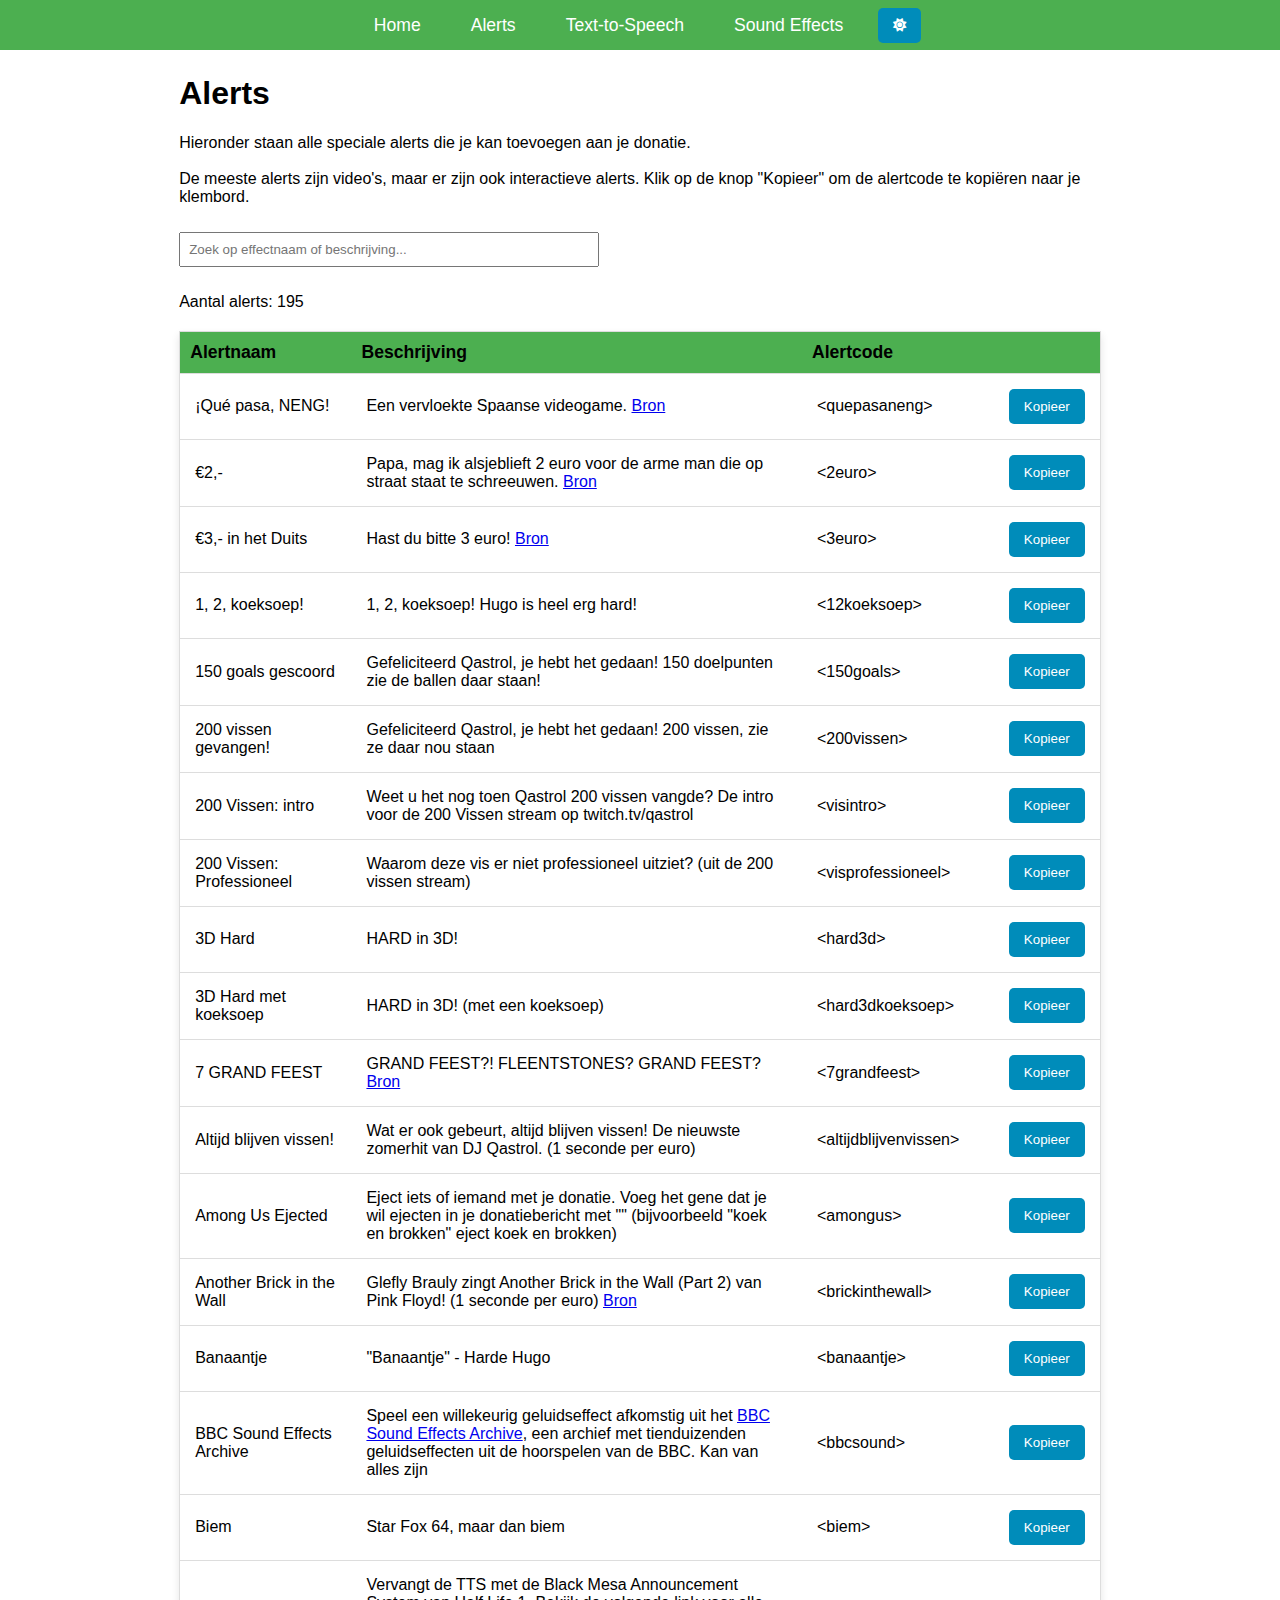
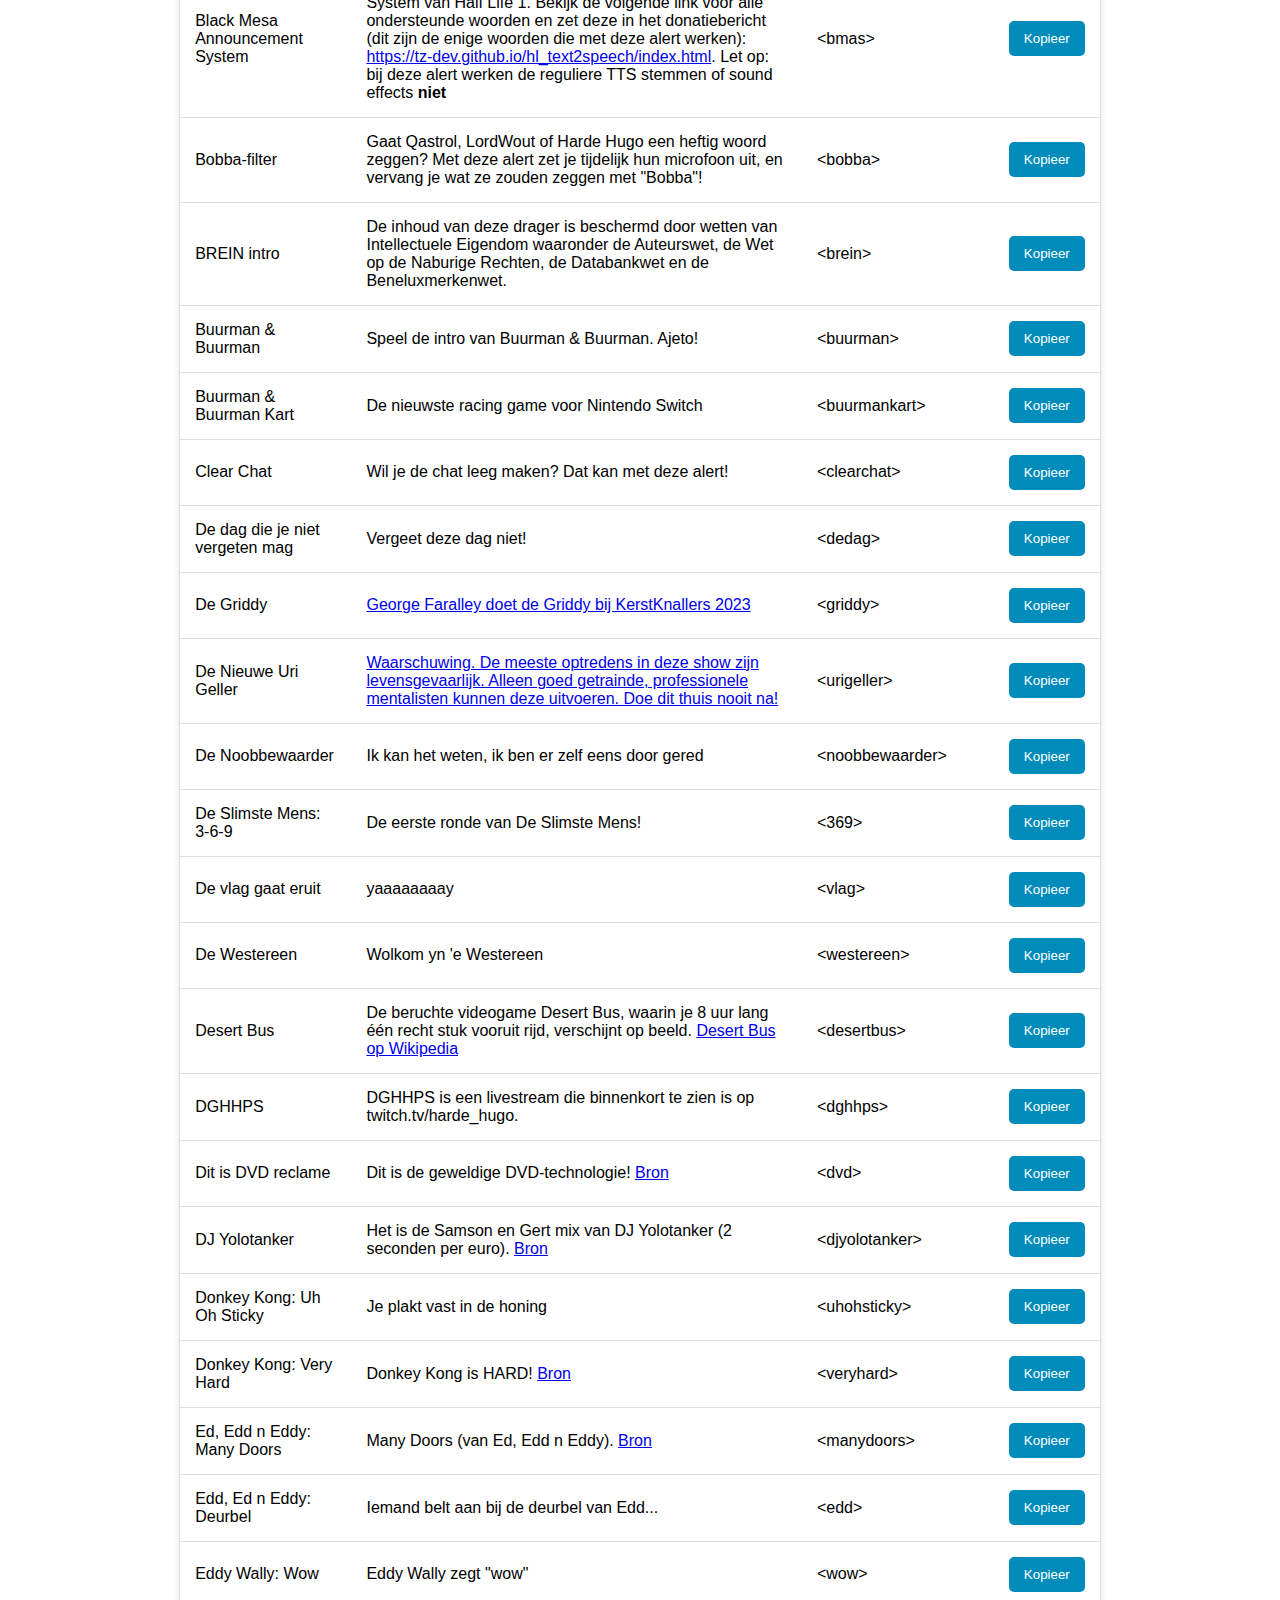
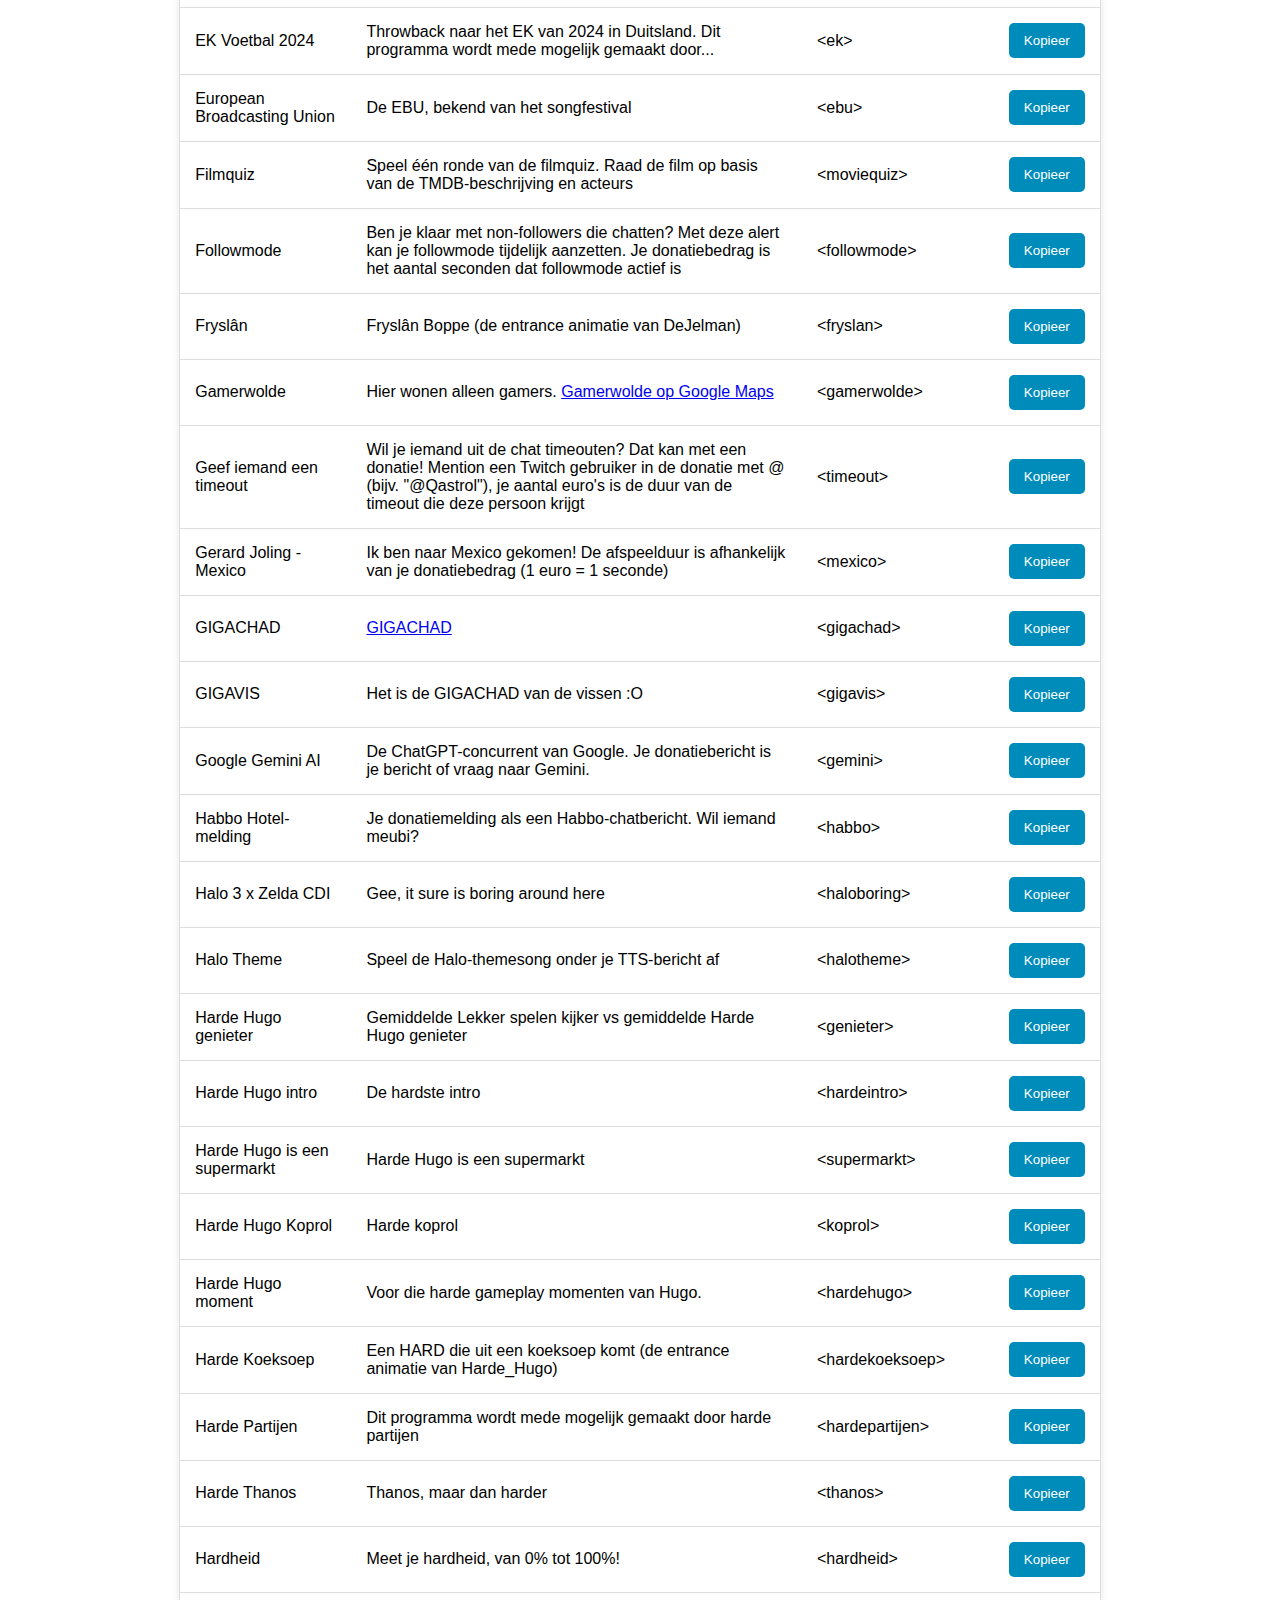
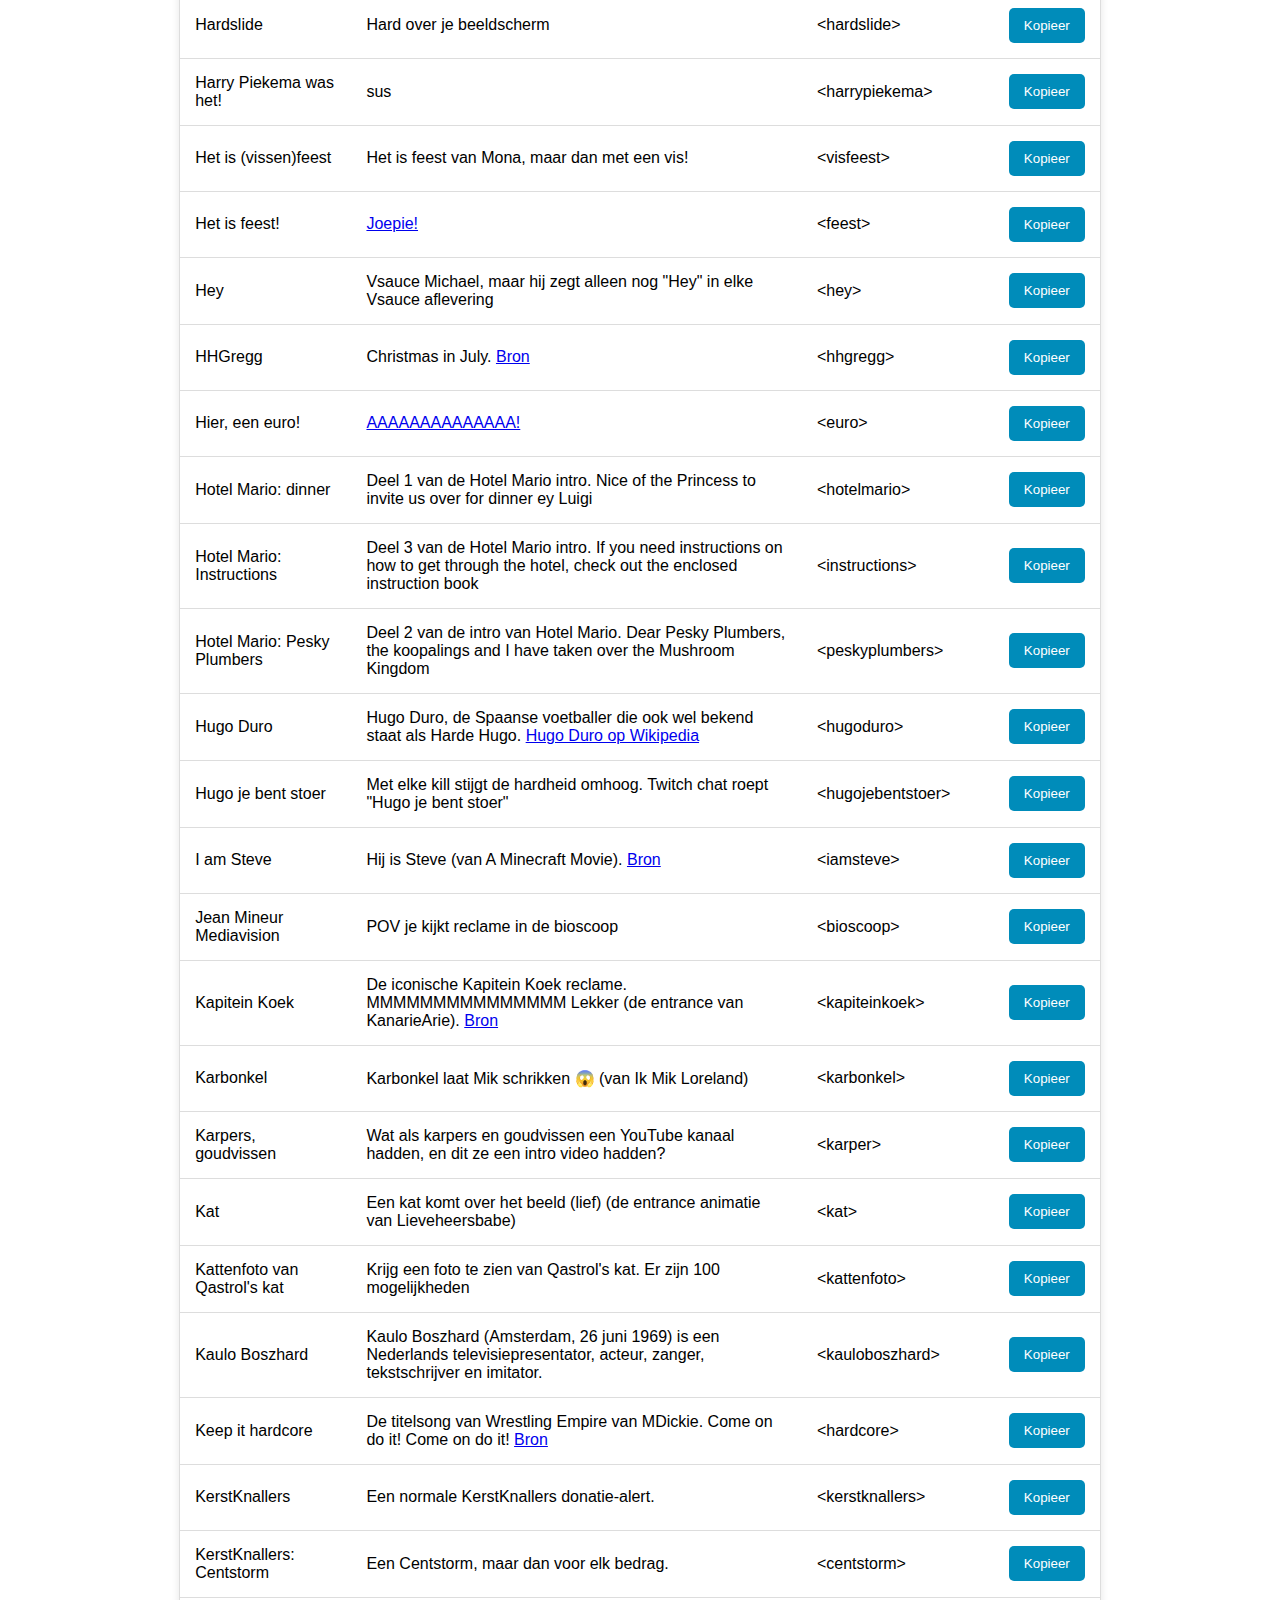
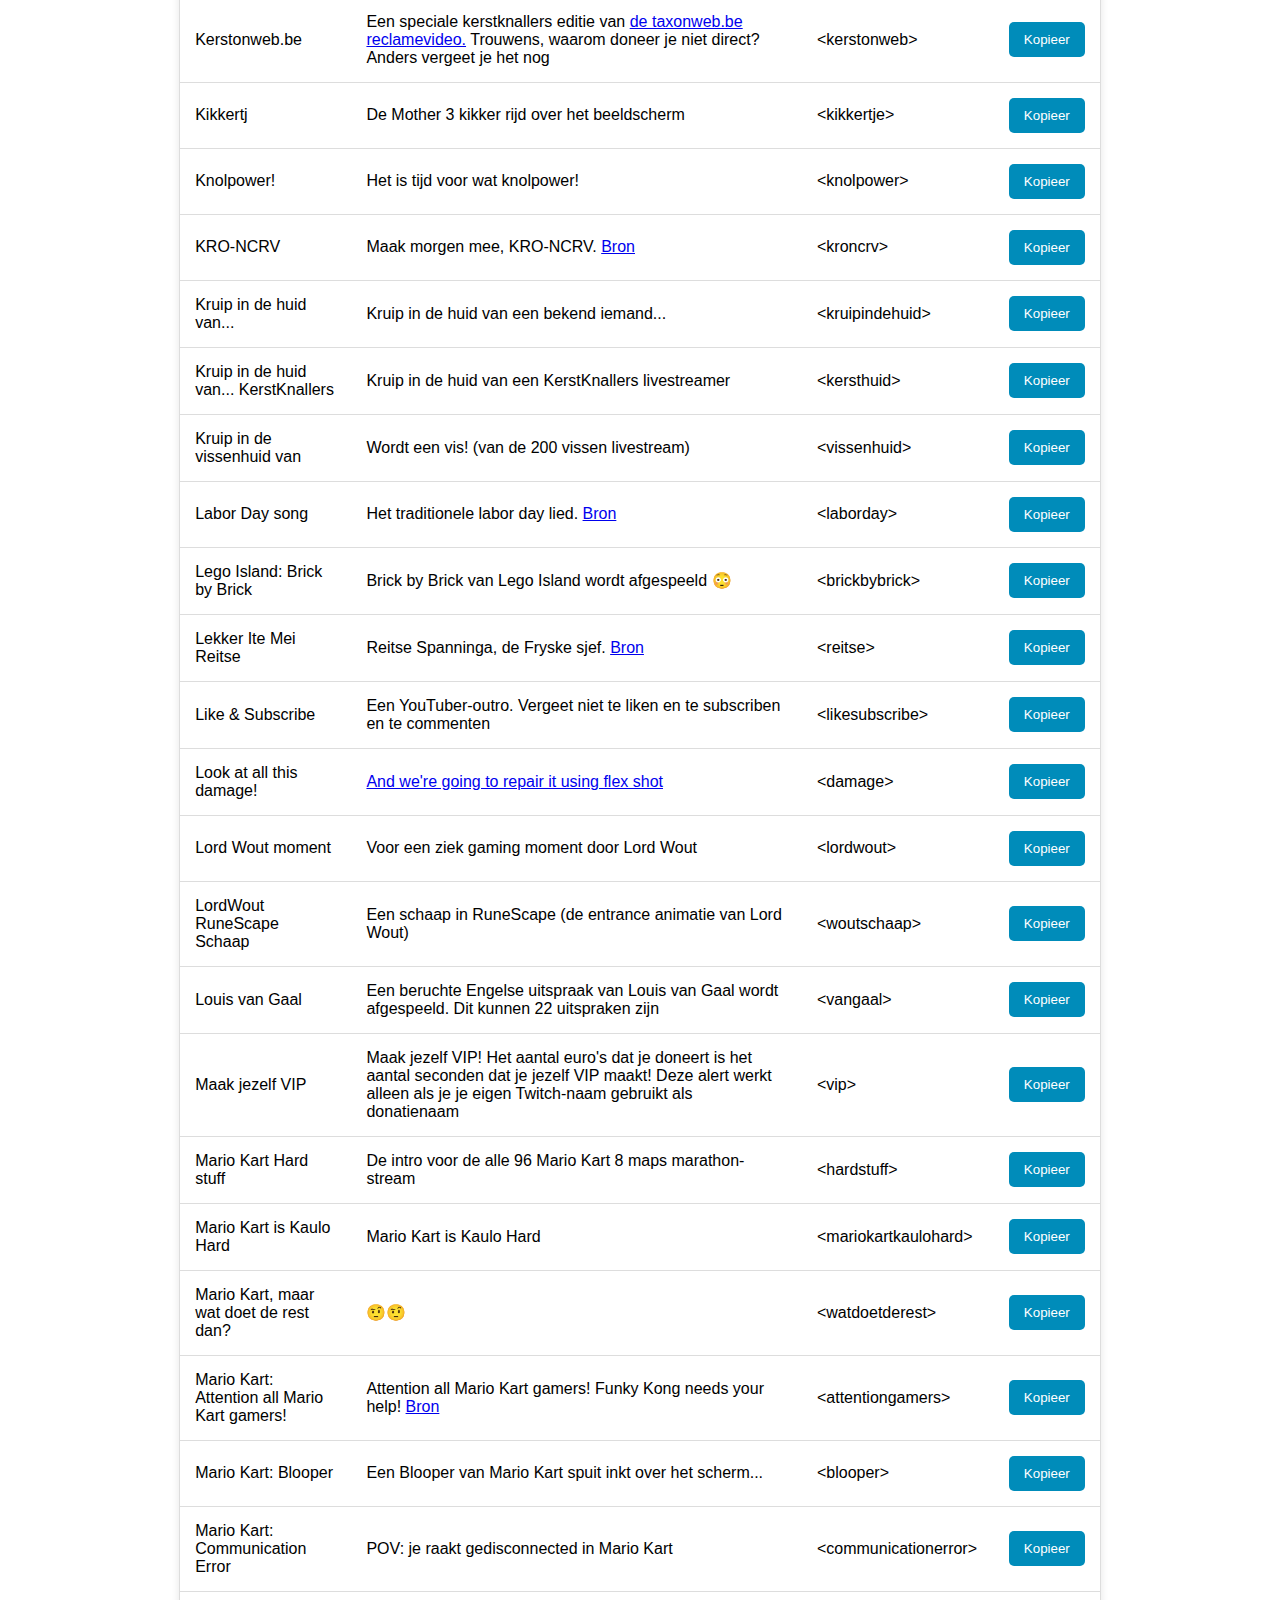
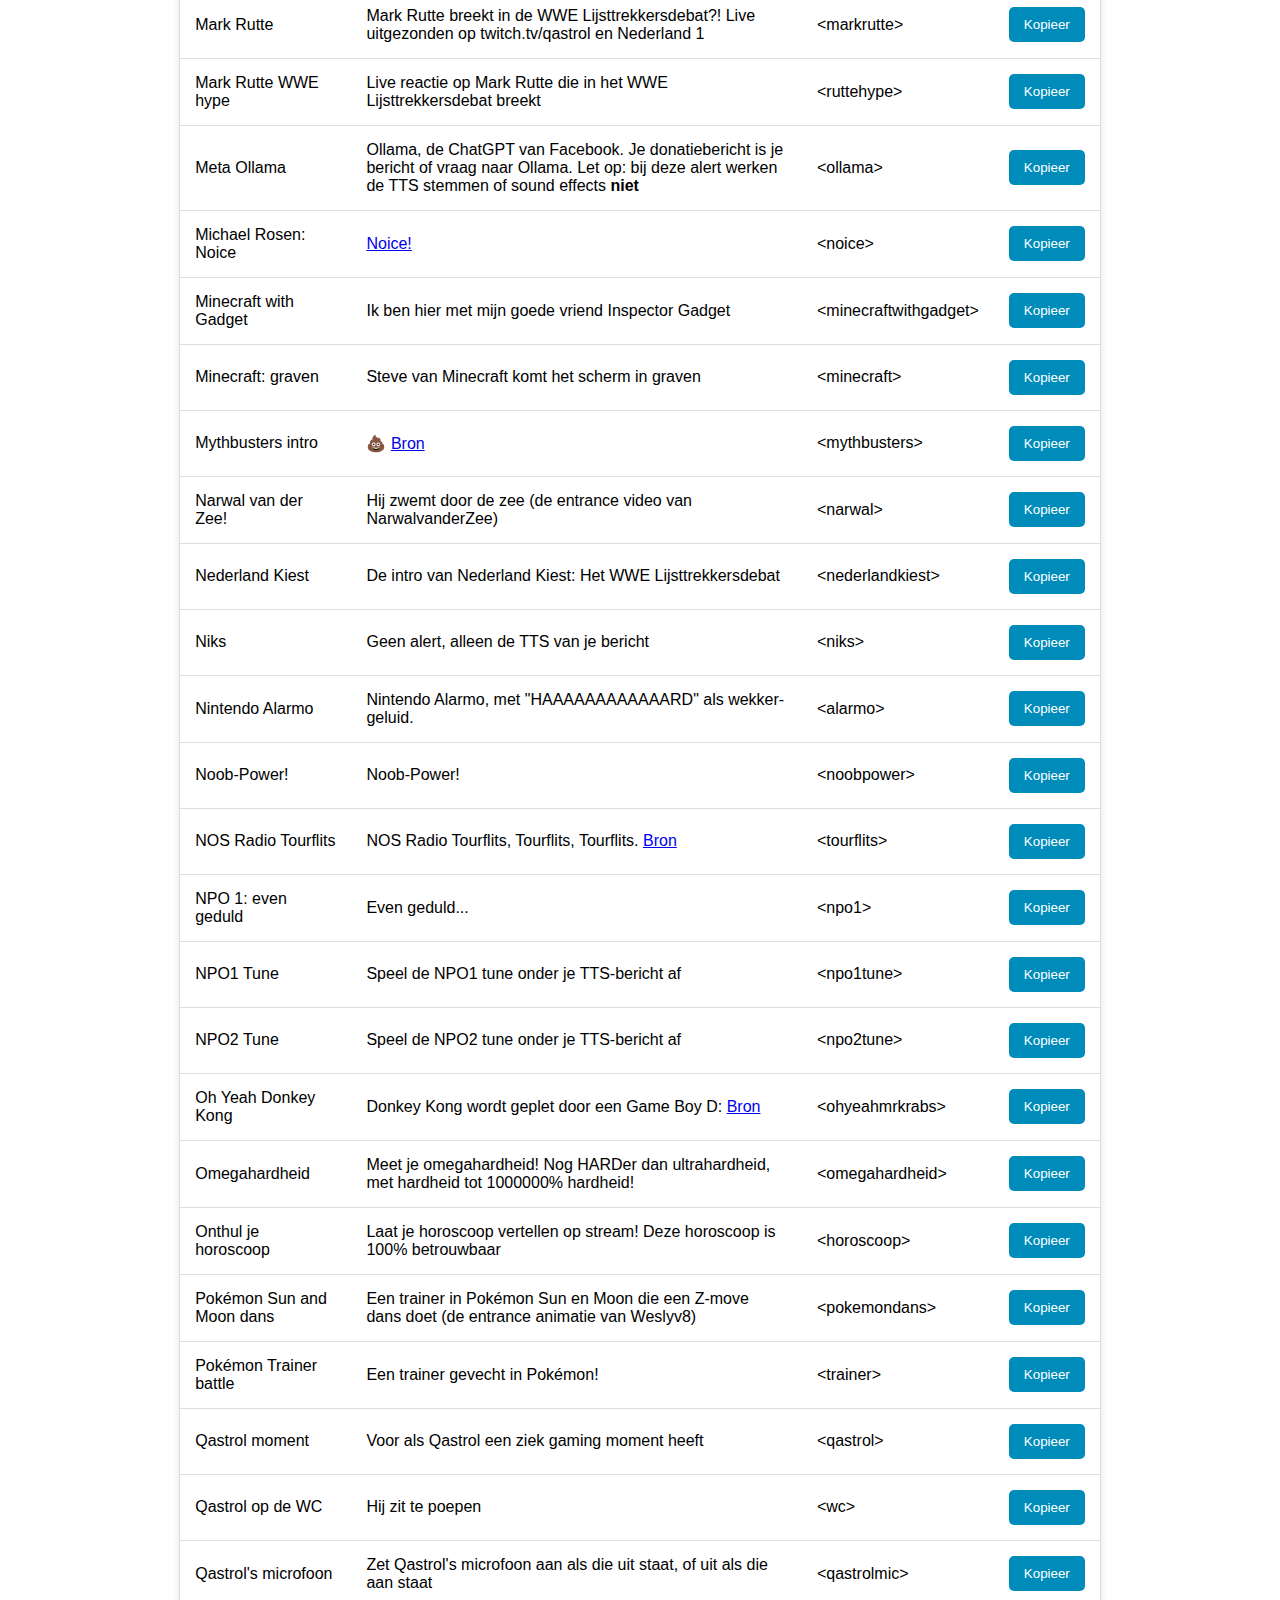
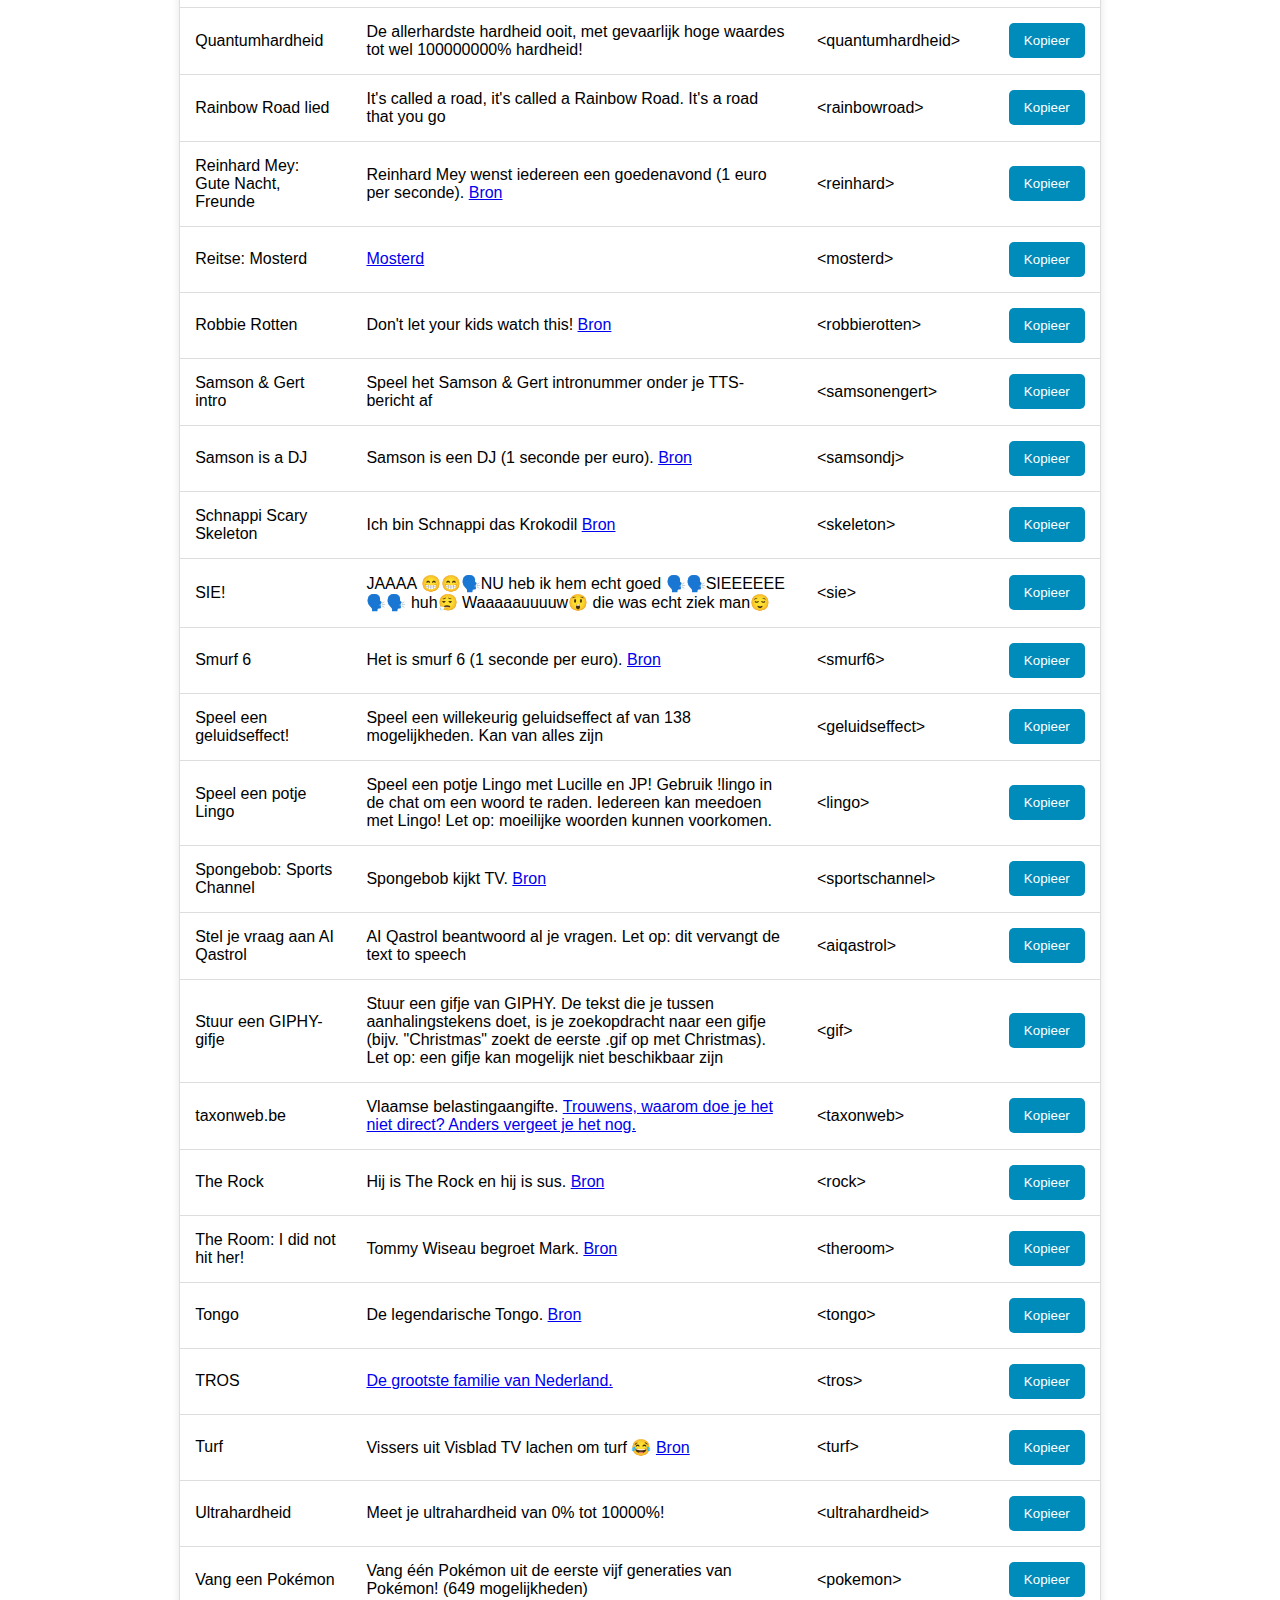
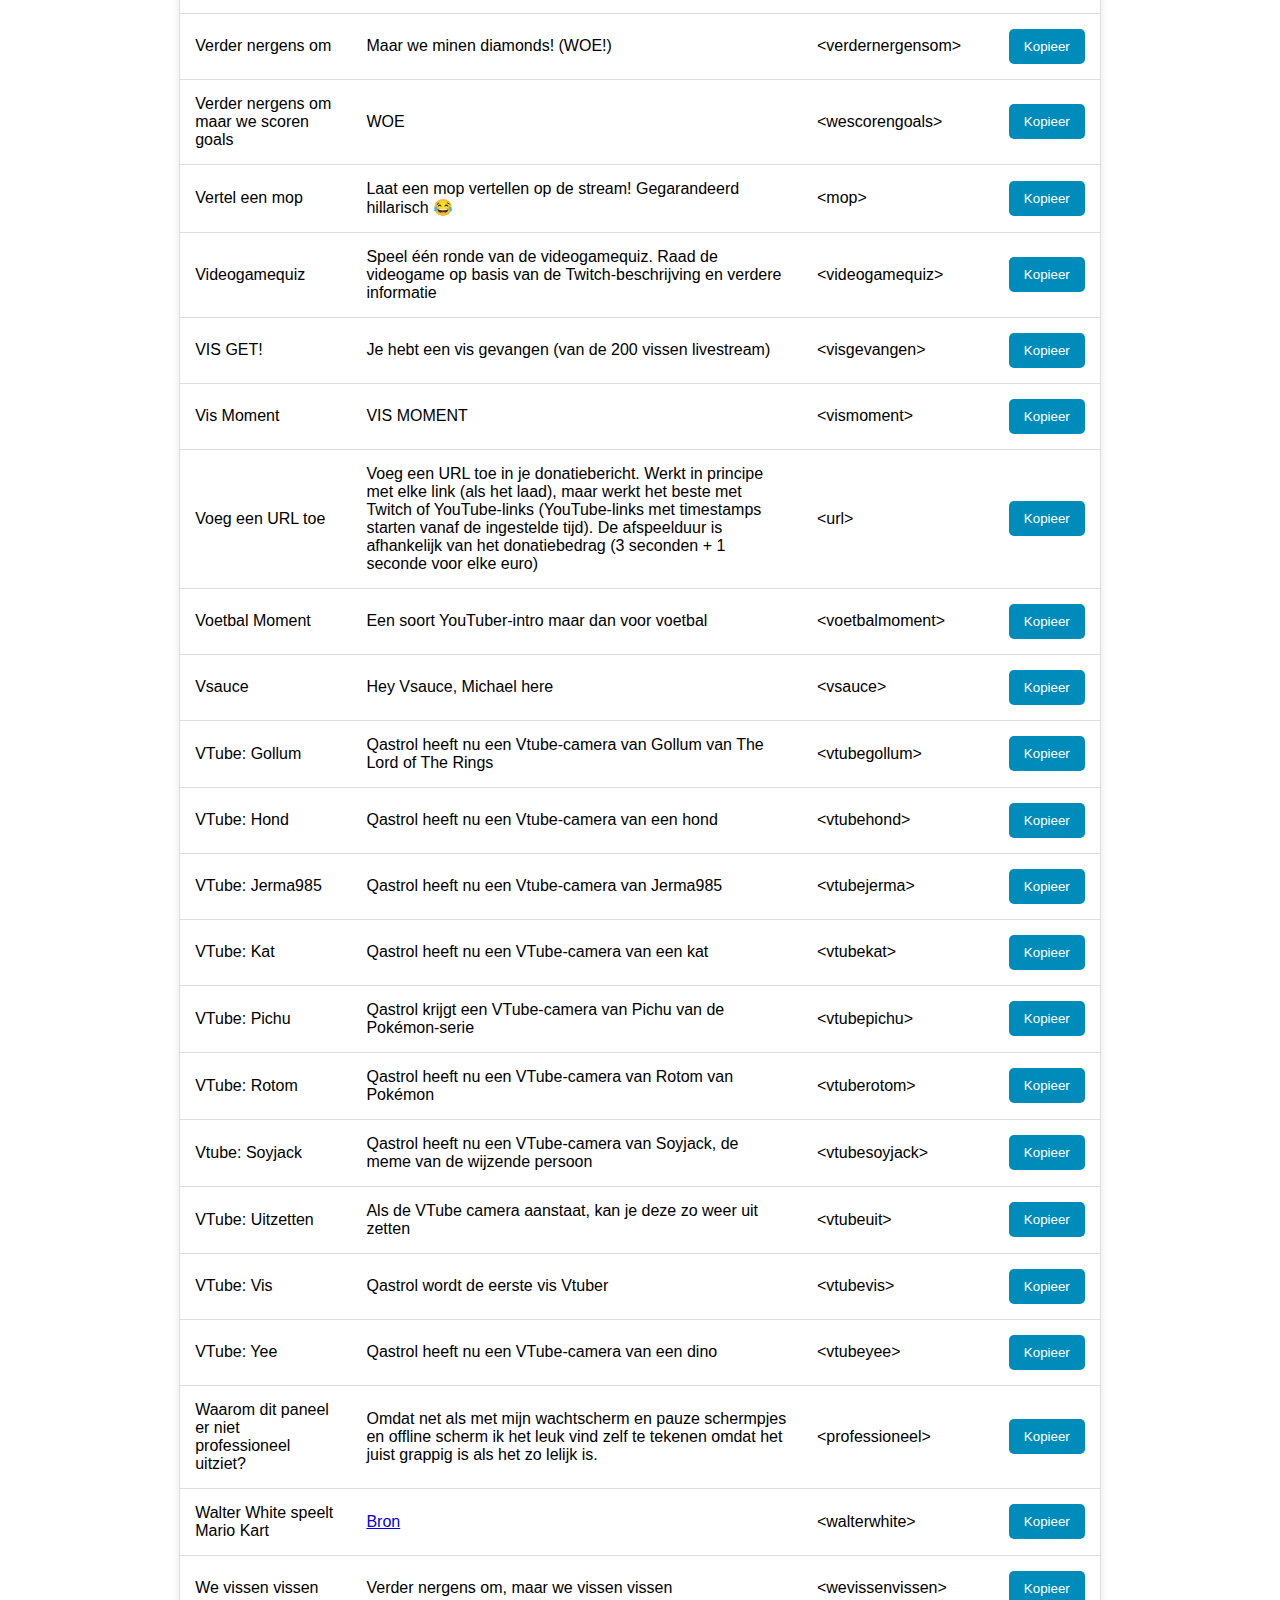
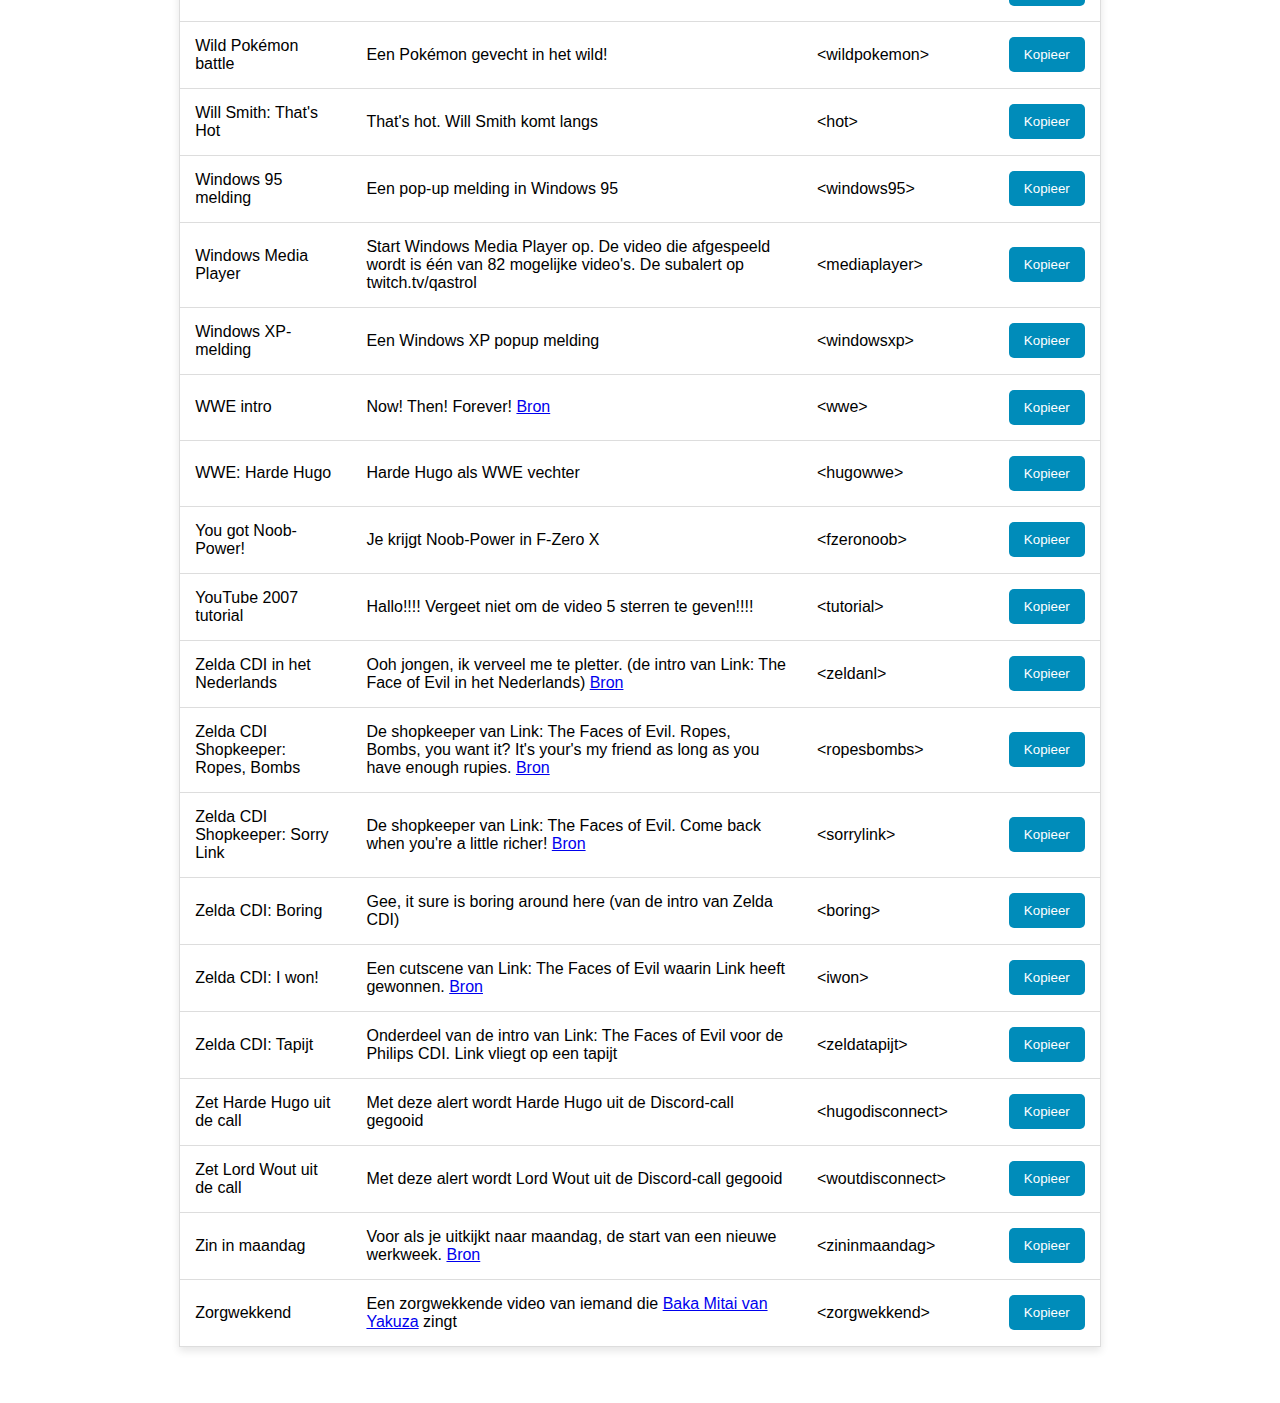
==== commit 82fa8bd1: "1" ====
--- a/alerts.html
+++ b/alerts.html
@@ -48,7 +48,7 @@
             </tr>
             <tr>
                 <td>Voeg een URL toe</td>
-                <td>Voeg een URL toe in je donatiebericht. Werkt in principe met elke link (als het laad), maar werkt het beste met Twitch of YouTube-links (YouTube-links met timestamps starten vanaf de ingestelde tijd).</td>
+                <td>Voeg een URL toe in je donatiebericht. Werkt in principe met elke link (als het laad), maar werkt het beste met Twitch of YouTube-links (YouTube-links met timestamps starten vanaf de ingestelde tijd). De afspeelduur is afhankelijk van het donatiebedrag (3 seconden + 1 seconde voor elke euro)</td>
                 <td>&lt;url&gt;</td>
                 <td><button class="copy-btn" onclick="copyToClipboard(this)">Kopieer</button></td>
             </tr>
@@ -239,8 +239,8 @@
                 <td><button class="copy-btn" onclick="copyToClipboard(this)">Kopieer</button></td>
             </tr>
             <tr>
-                <td>Pokémon Wild Battle</td>
-                <td>Een Pokémon gevecht in het wild!</td>
+                <td>Vang een Pokémon</td>
+                <td>Vang één Pokémon uit de eerste vijf generaties van Pokémon! (649 mogelijkheden)</td>
                 <td>&lt;pokemon&gt;</td>
                 <td><button class="copy-btn" onclick="copyToClipboard(this)">Kopieer</button></td>
             </tr>
@@ -1190,6 +1190,24 @@
     <td>Kattenfoto van Qastrol's kat</td>
     <td>Krijg een foto te zien van Qastrol's kat. Er zijn 100 mogelijkheden</td>
     <td>&lt;kattenfoto&gt;</td>
+    <td><button class="copy-btn" onclick="copyToClipboard(this)">Kopieer</button></td>
+</tr>
+<tr>
+    <td>Among Us Ejected</td>
+    <td>Eject iets of iemand met je donatie. Voeg het gene dat je wil ejecten in je donatiebericht met "" (bijvoorbeeld "koek en brokken" eject koek en brokken)</td>
+    <td>&lt;amongus&gt;</td>
+    <td><button class="copy-btn" onclick="copyToClipboard(this)">Kopieer</button></td>
+</tr>
+<tr>
+    <td>Wild Pokémon battle</td>
+    <td>Een Pokémon gevecht in het wild!</td>
+    <td>&lt;wildpokemon&gt;</td>
+    <td><button class="copy-btn" onclick="copyToClipboard(this)">Kopieer</button></td>
+</tr>
+<tr>
+    <td>Gerard Joling - Mexico</td>
+    <td>Ik ben naar Mexico gekomen! De afspeelduur is afhankelijk van je donatiebedrag (1 euro = 1 seconde)</td>
+    <td>&lt;mexico&gt;</td>
     <td><button class="copy-btn" onclick="copyToClipboard(this)">Kopieer</button></td>
 </tr>
         </tbody>
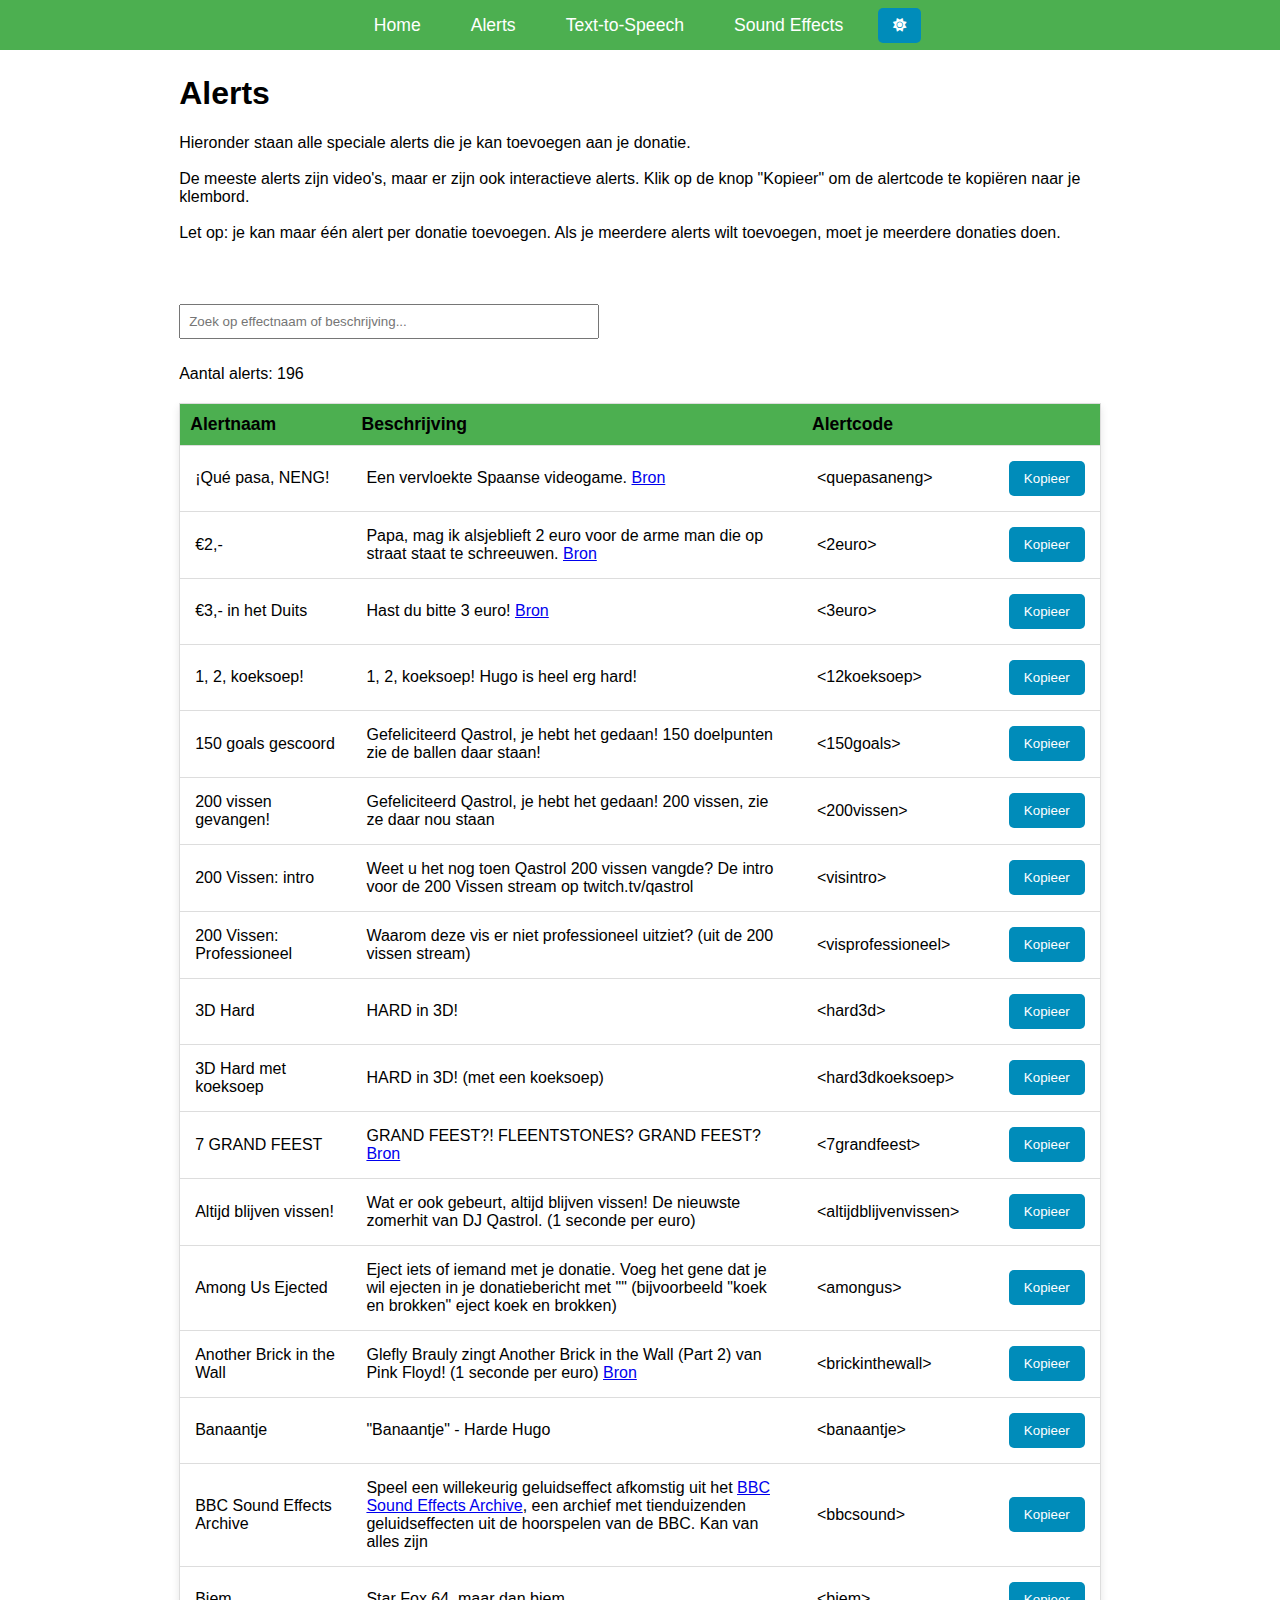
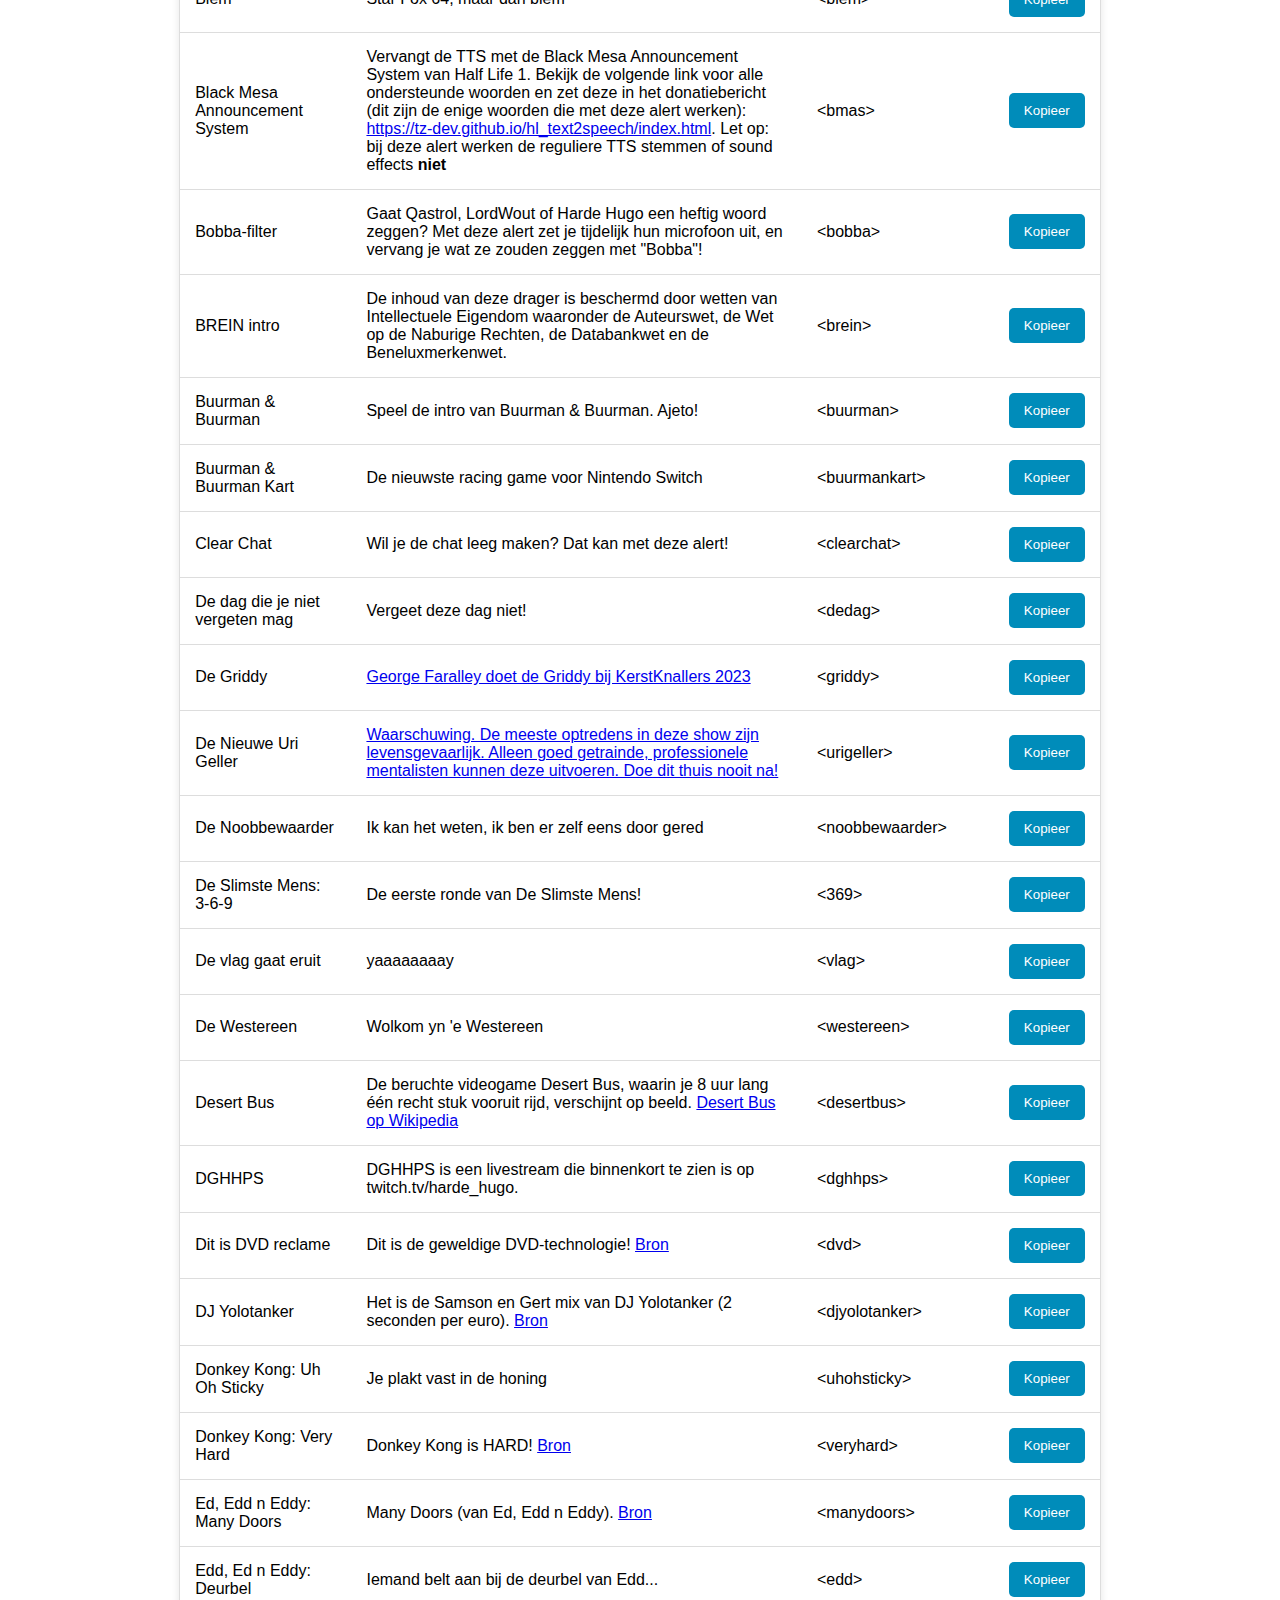
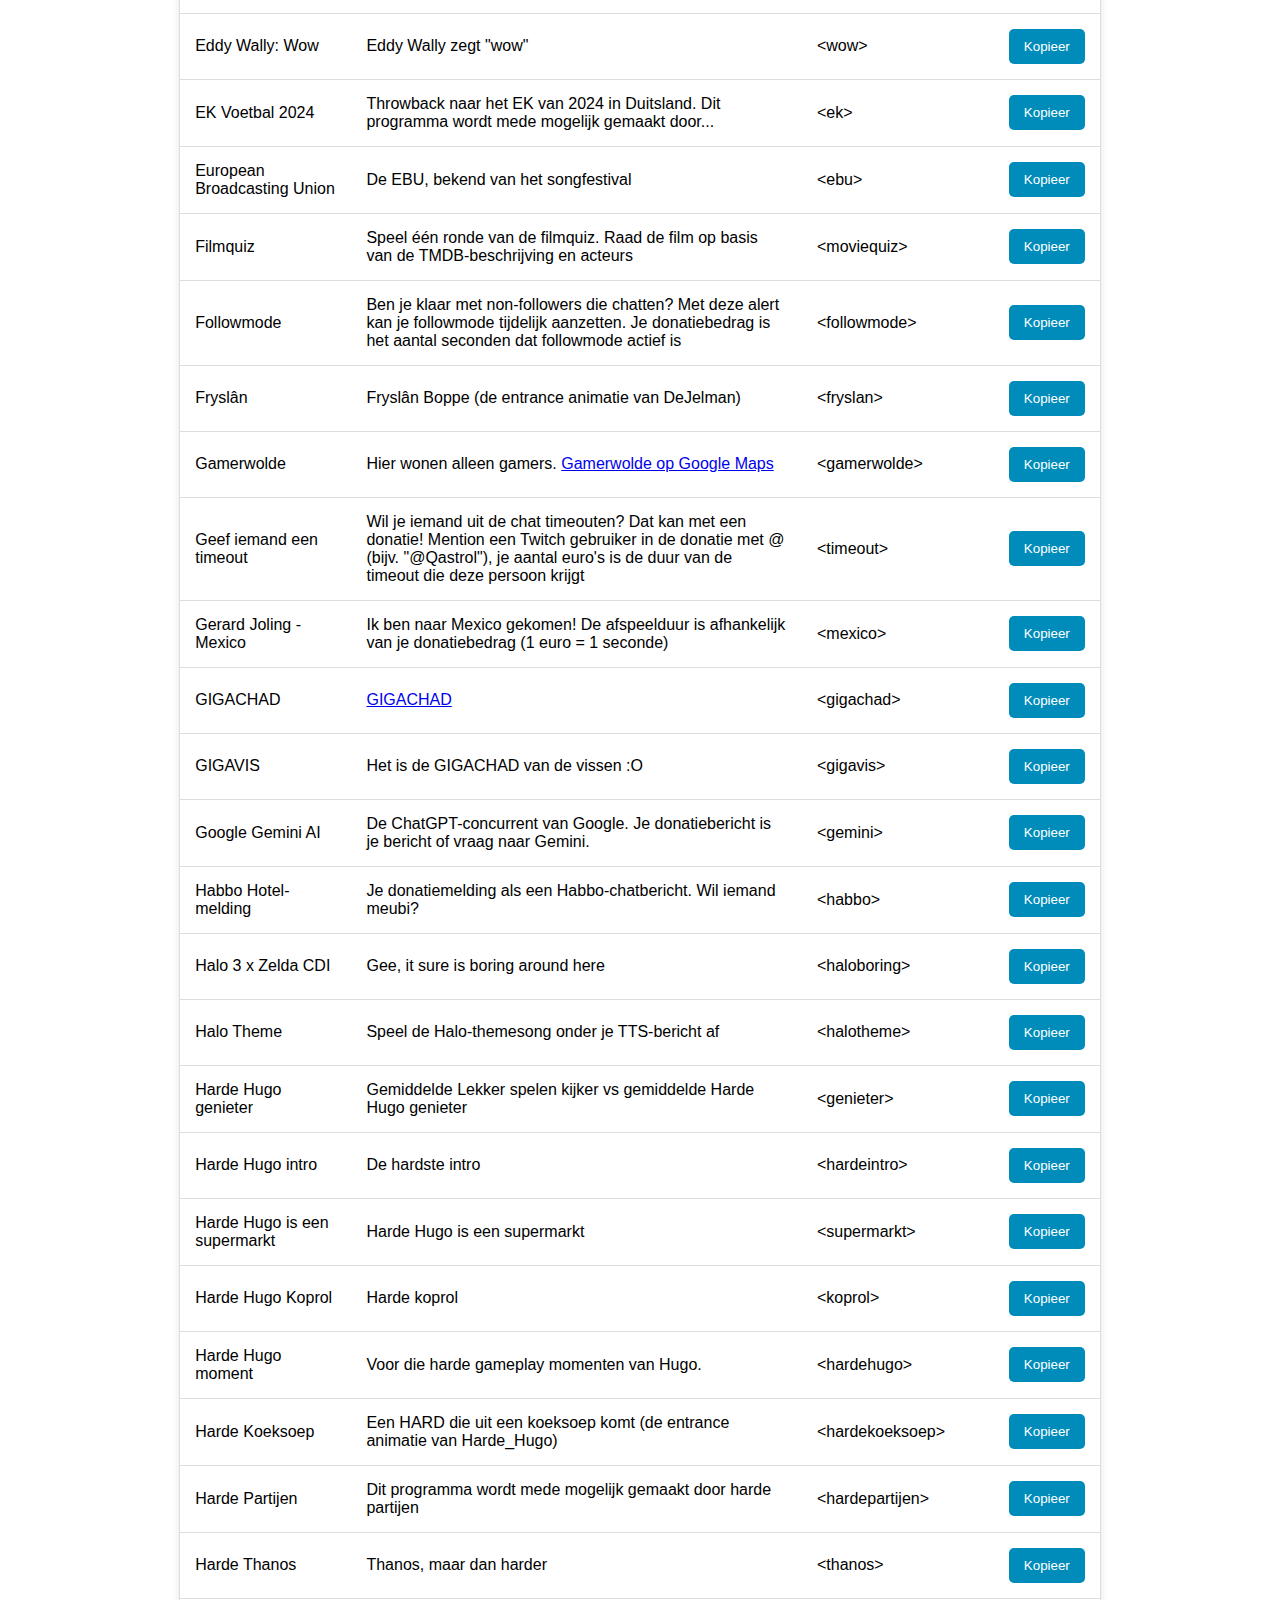
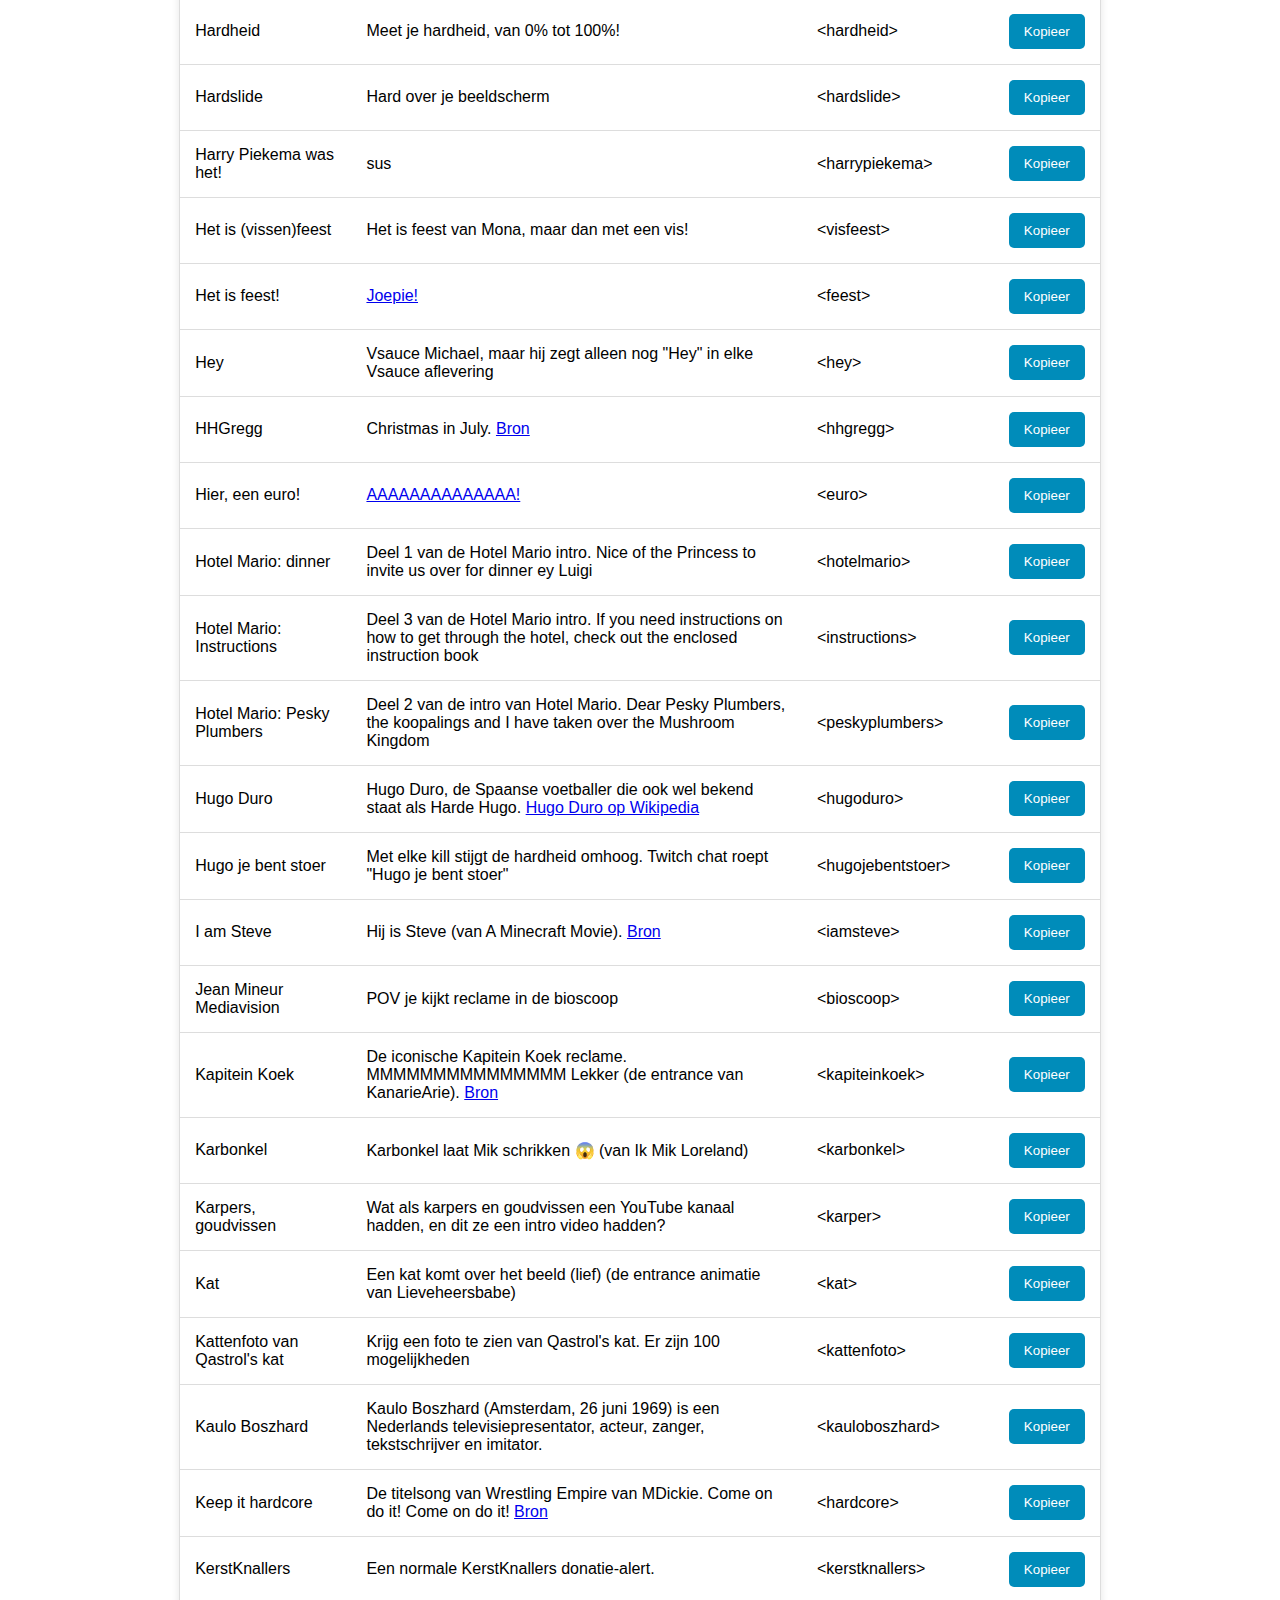
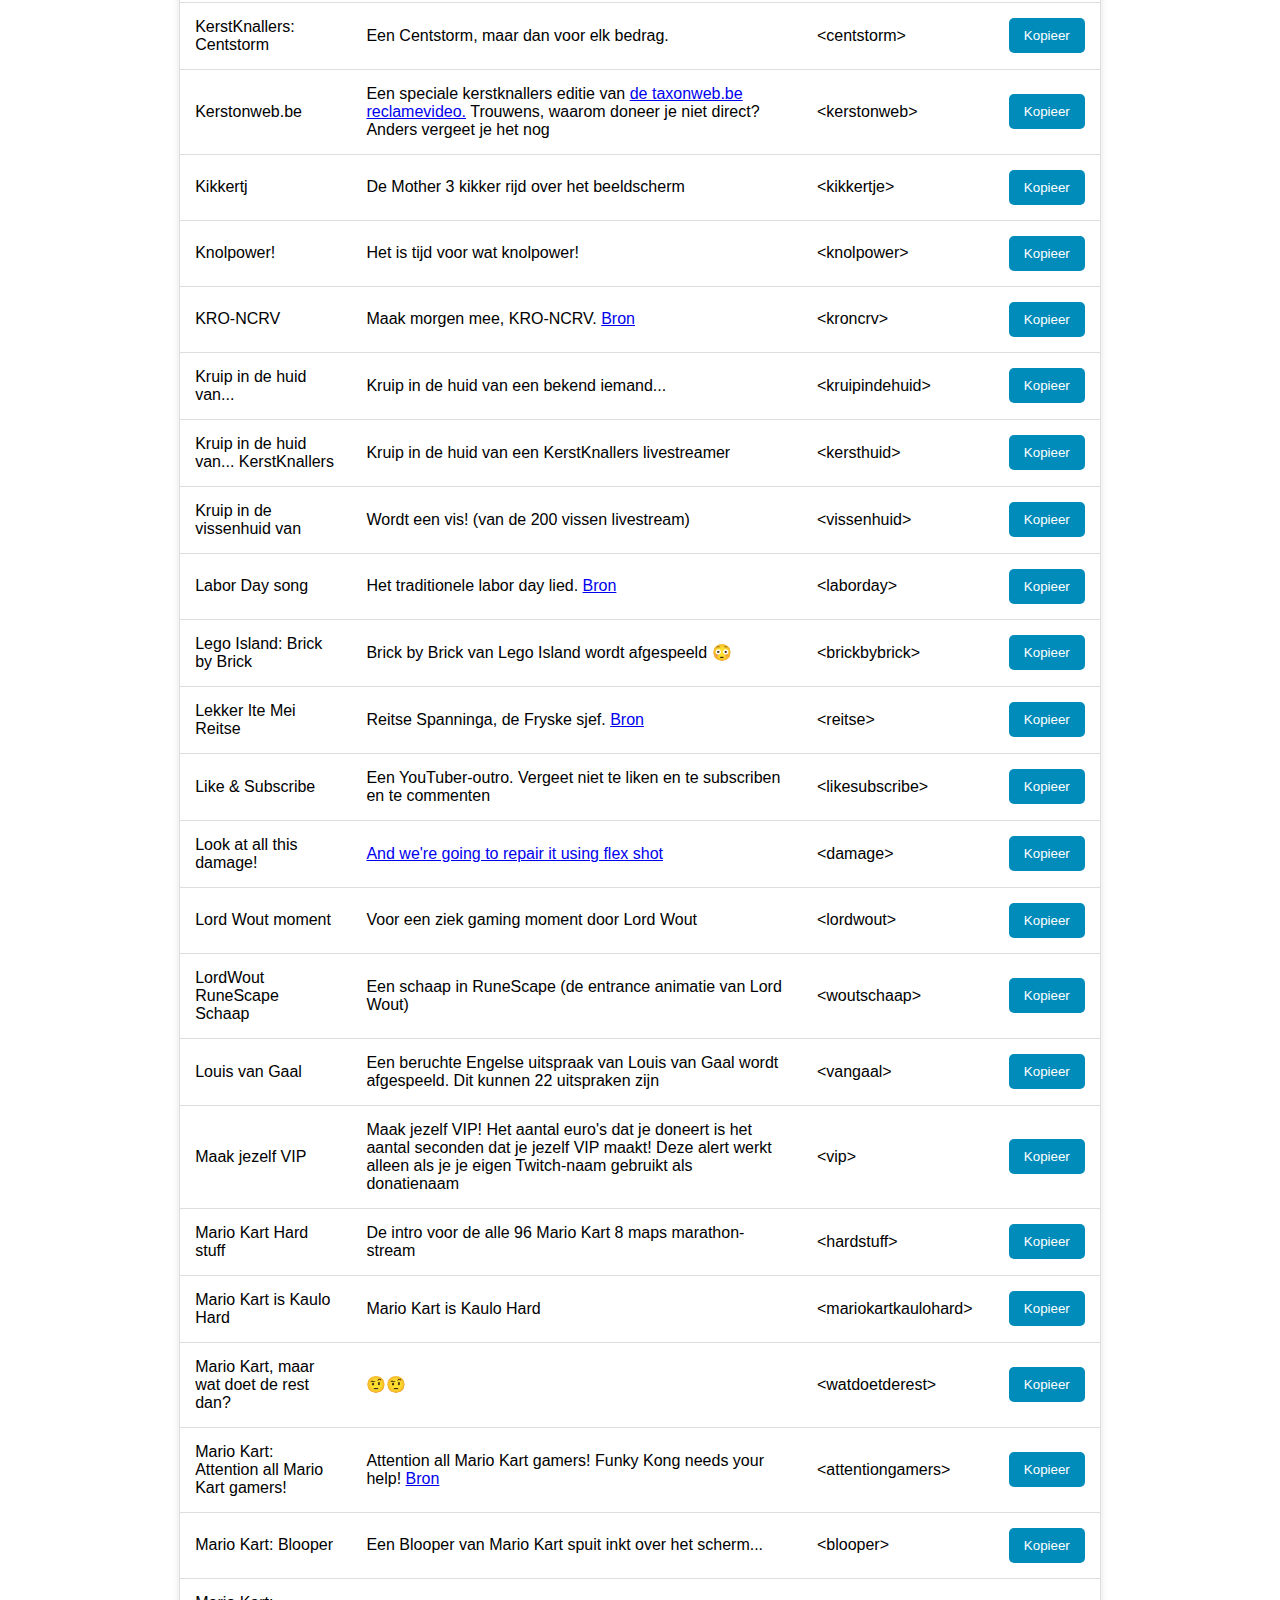
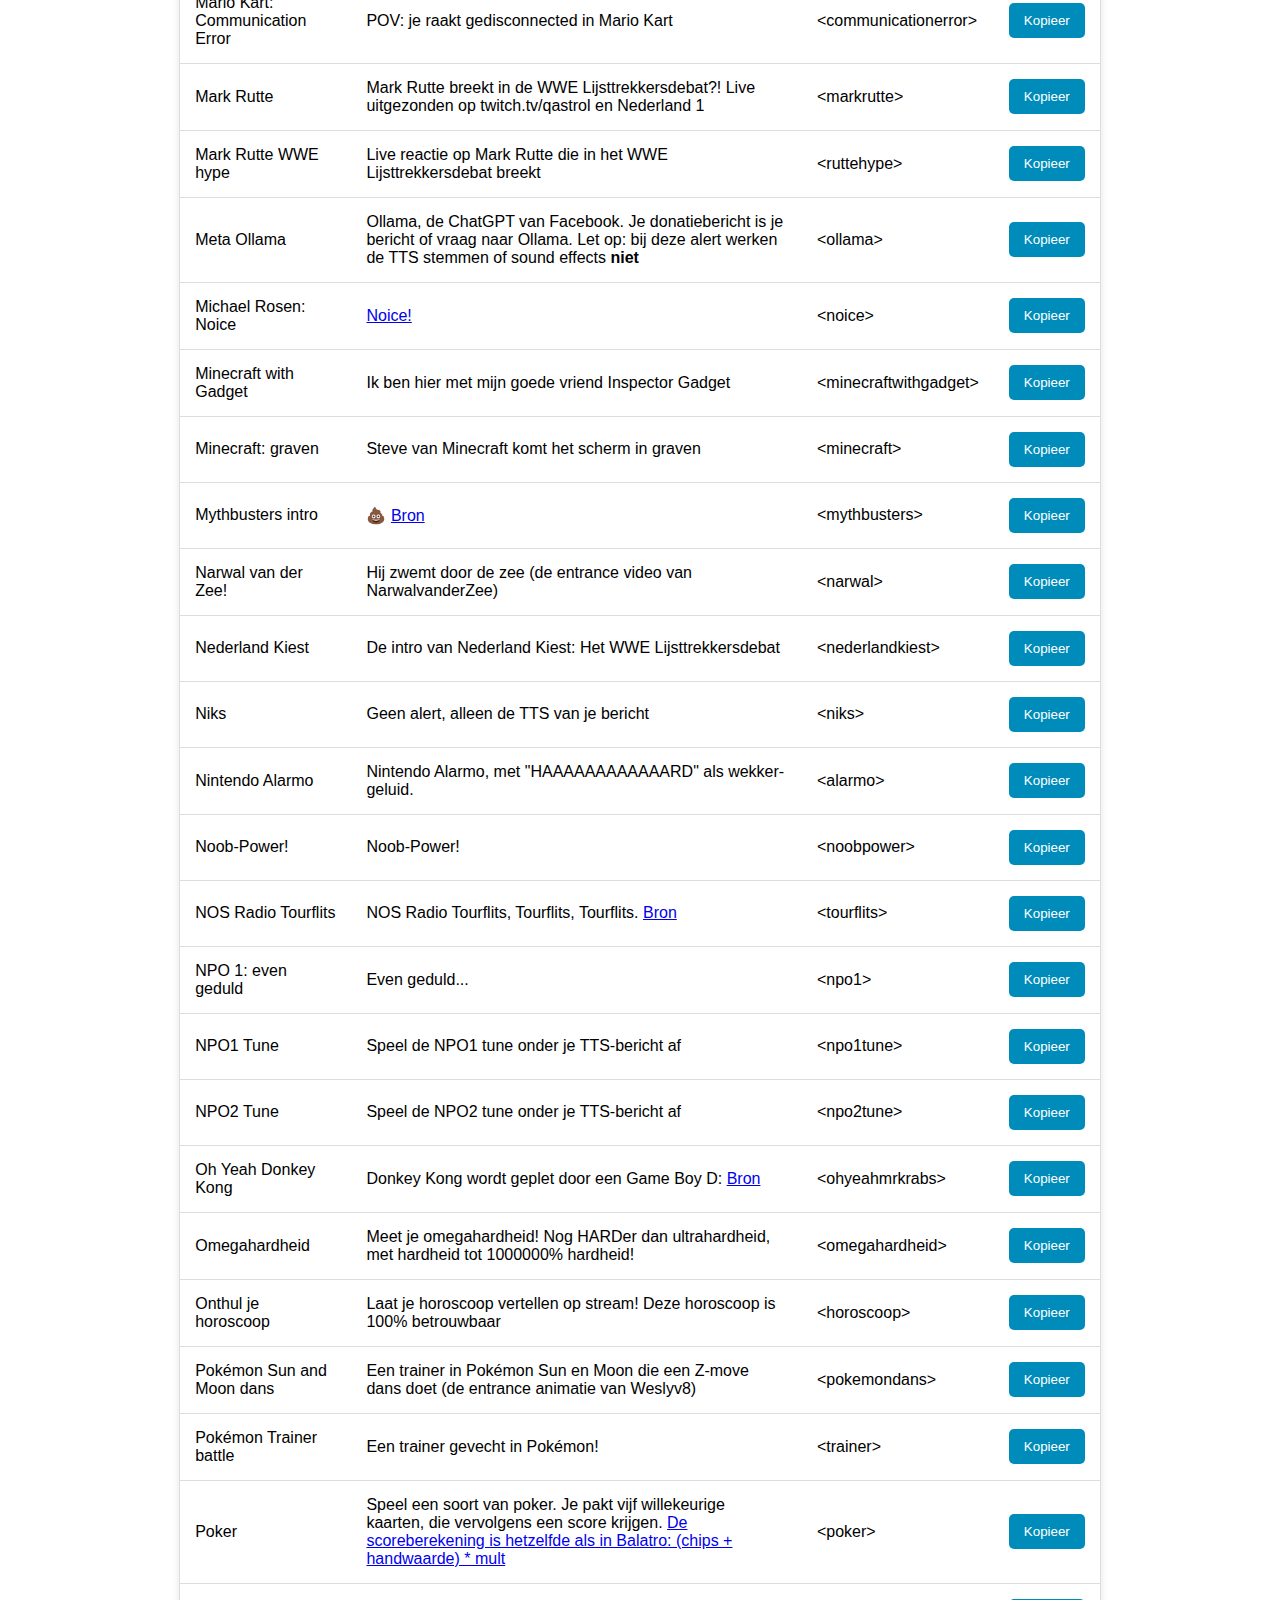
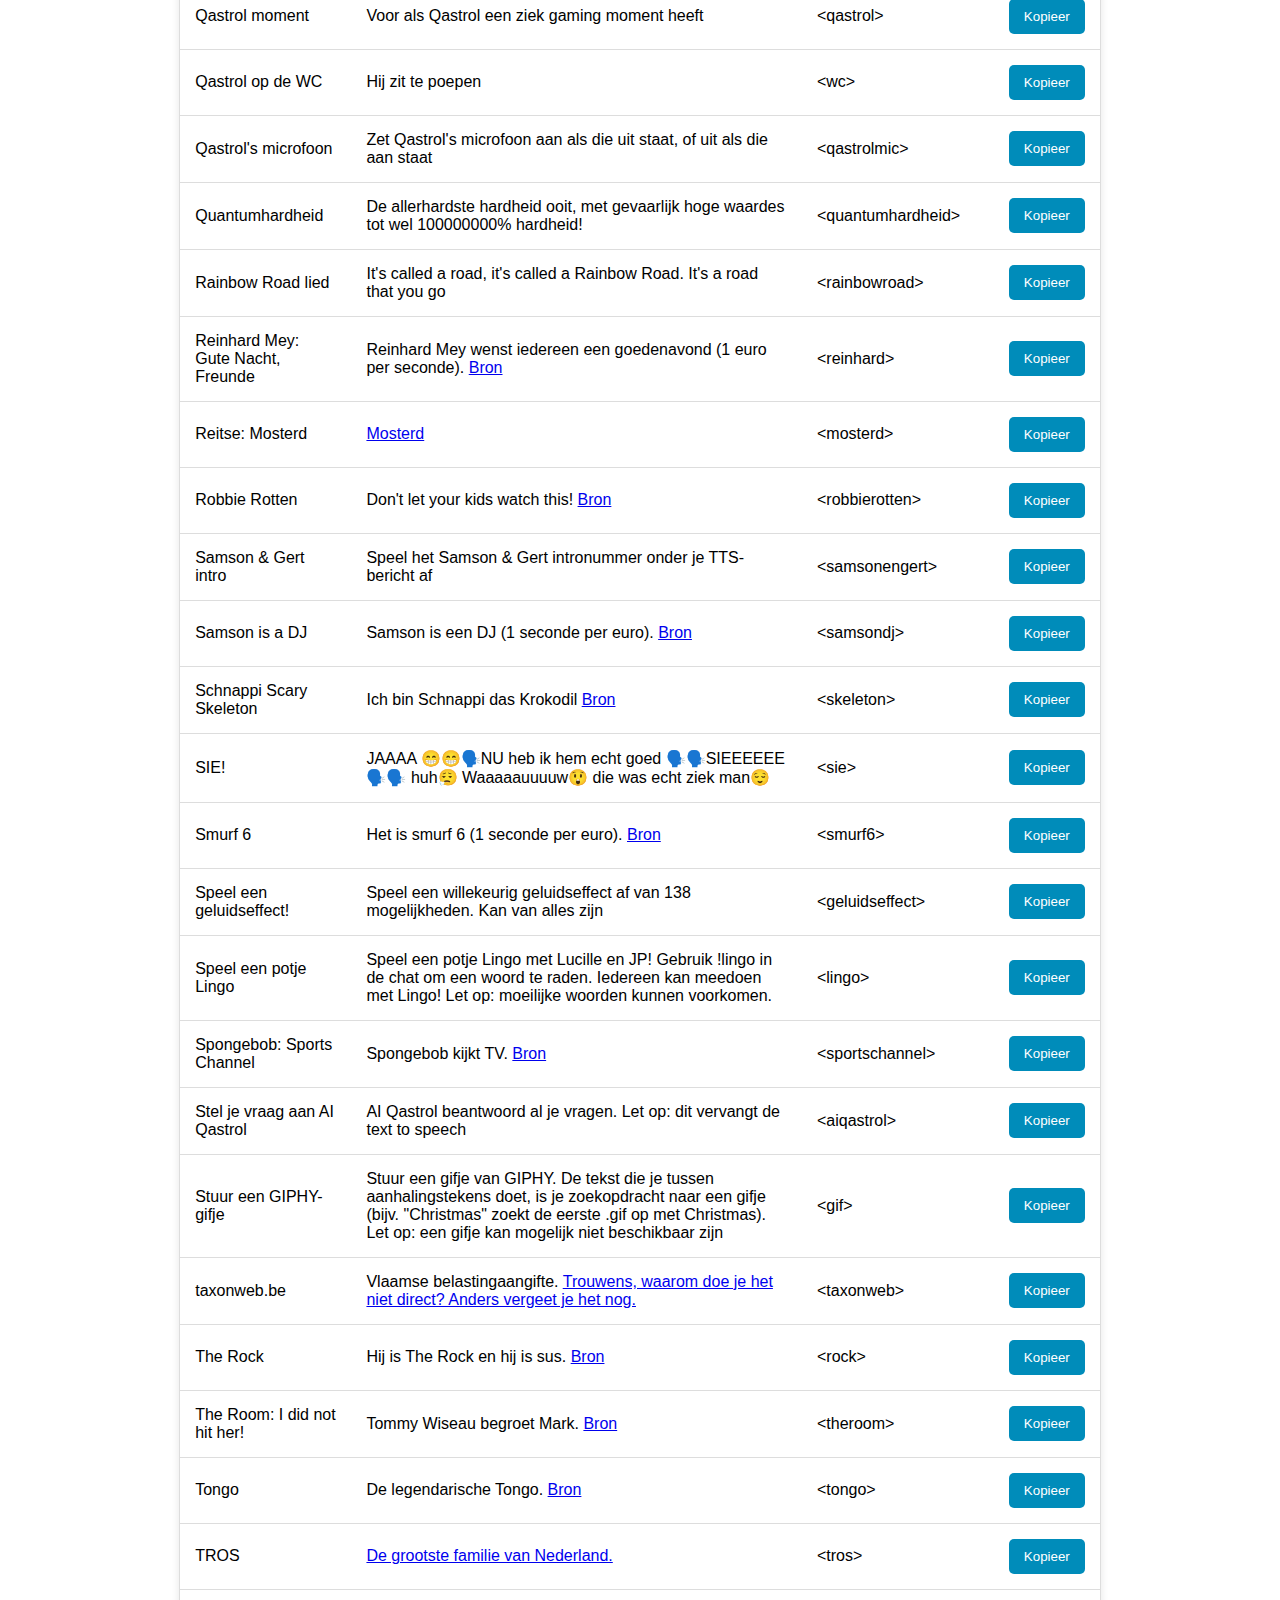
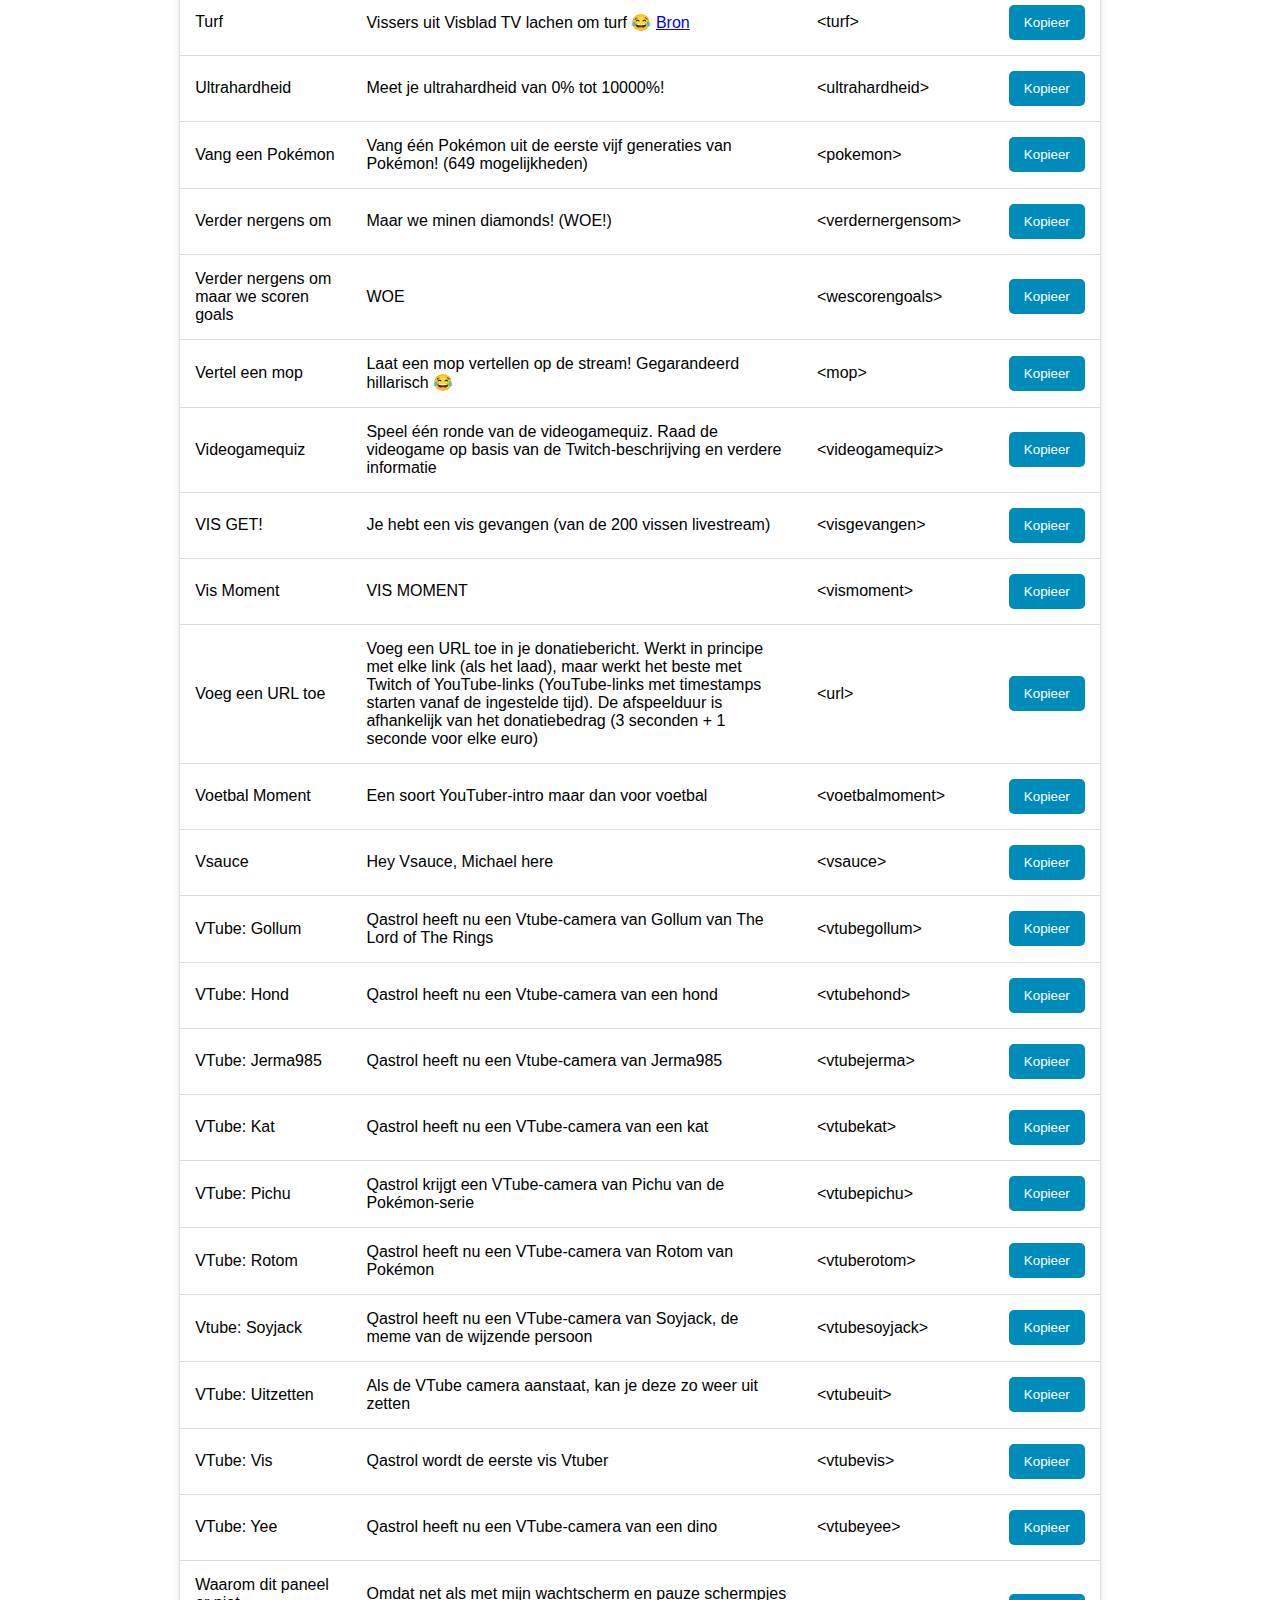
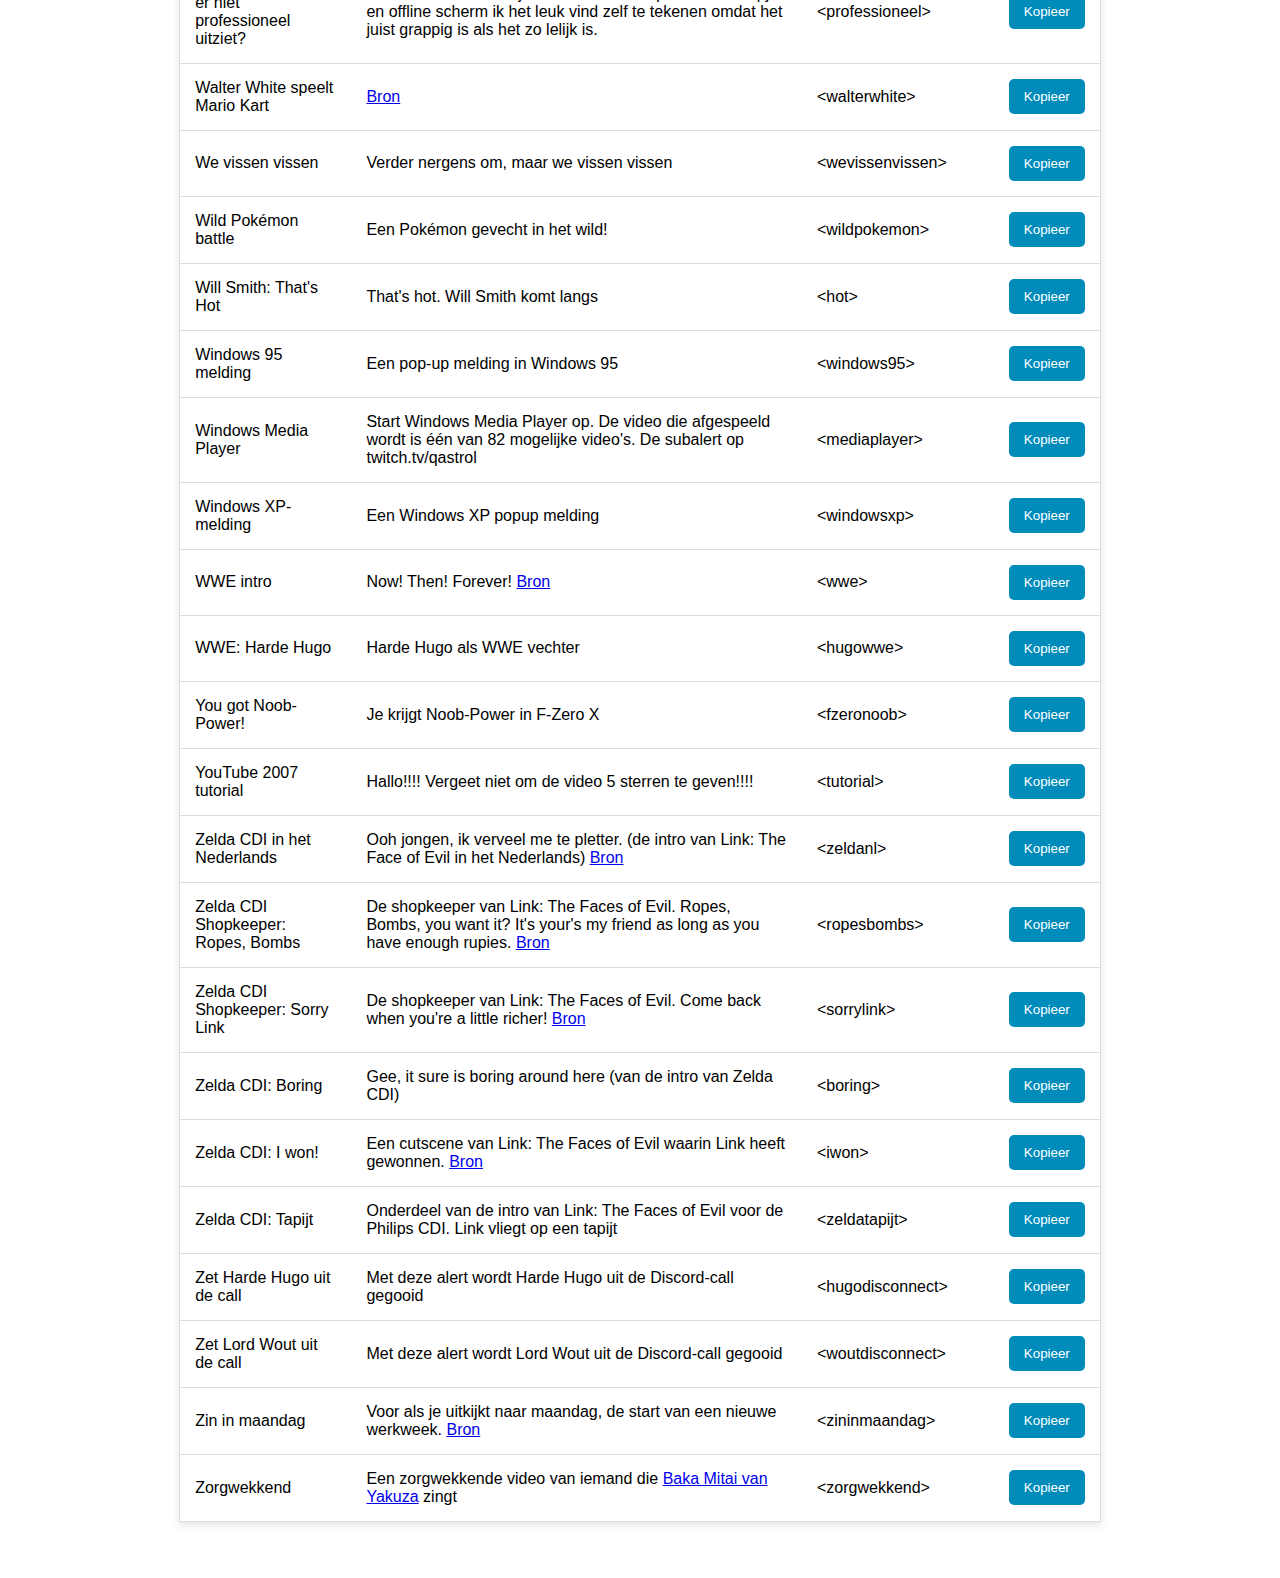
==== commit 1d27a3c3: "1" ====
--- a/alerts.html
+++ b/alerts.html
@@ -23,9 +23,13 @@
     <div class="content">
         <br><br><br>
     <h1>Alerts</h1>
-    <p>Hieronder staan alle speciale alerts die je kan toevoegen aan je donatie.<br><br> De meeste alerts zijn video's, maar er zijn ook interactieve alerts. Klik op de knop "Kopieer" om de alertcode te kopiëren naar je klembord.</p>
-
-    <!-- Zoekveld -->
+    <p>Hieronder staan alle speciale alerts die je kan toevoegen aan je donatie.
+        <br><br> 
+        De meeste alerts zijn video's, maar er zijn ook interactieve alerts. Klik op de knop "Kopieer" om de alertcode te kopiëren naar je klembord.
+        <br><br> 
+        Let op: je kan maar één alert per donatie toevoegen. Als je meerdere alerts wilt toevoegen, moet je meerdere donaties doen. </p>
+        <br><br> 
+        <!-- Zoekveld -->
     <input type="text" id="searchInput" onkeyup="searchTable()" placeholder="Zoek op effectnaam of beschrijving..." style="padding: 8px; width: 100%; max-width: 400px; margin: 10px 0;">
 
     <p>Aantal alerts: <span id="rowCount">0</span></p>
@@ -1208,6 +1212,12 @@
     <td>Gerard Joling - Mexico</td>
     <td>Ik ben naar Mexico gekomen! De afspeelduur is afhankelijk van je donatiebedrag (1 euro = 1 seconde)</td>
     <td>&lt;mexico&gt;</td>
+    <td><button class="copy-btn" onclick="copyToClipboard(this)">Kopieer</button></td>
+</tr>
+<tr>
+    <td>Poker</td>
+    <td>Speel een soort van poker. Je pakt vijf willekeurige kaarten, die vervolgens een score krijgen. <a href = "https://balatrogame.fandom.com/wiki/Poker_Hands">De scoreberekening is hetzelfde als in Balatro: (chips + handwaarde) * mult</a></td>
+    <td>&lt;poker&gt;</td>
     <td><button class="copy-btn" onclick="copyToClipboard(this)">Kopieer</button></td>
 </tr>
         </tbody>
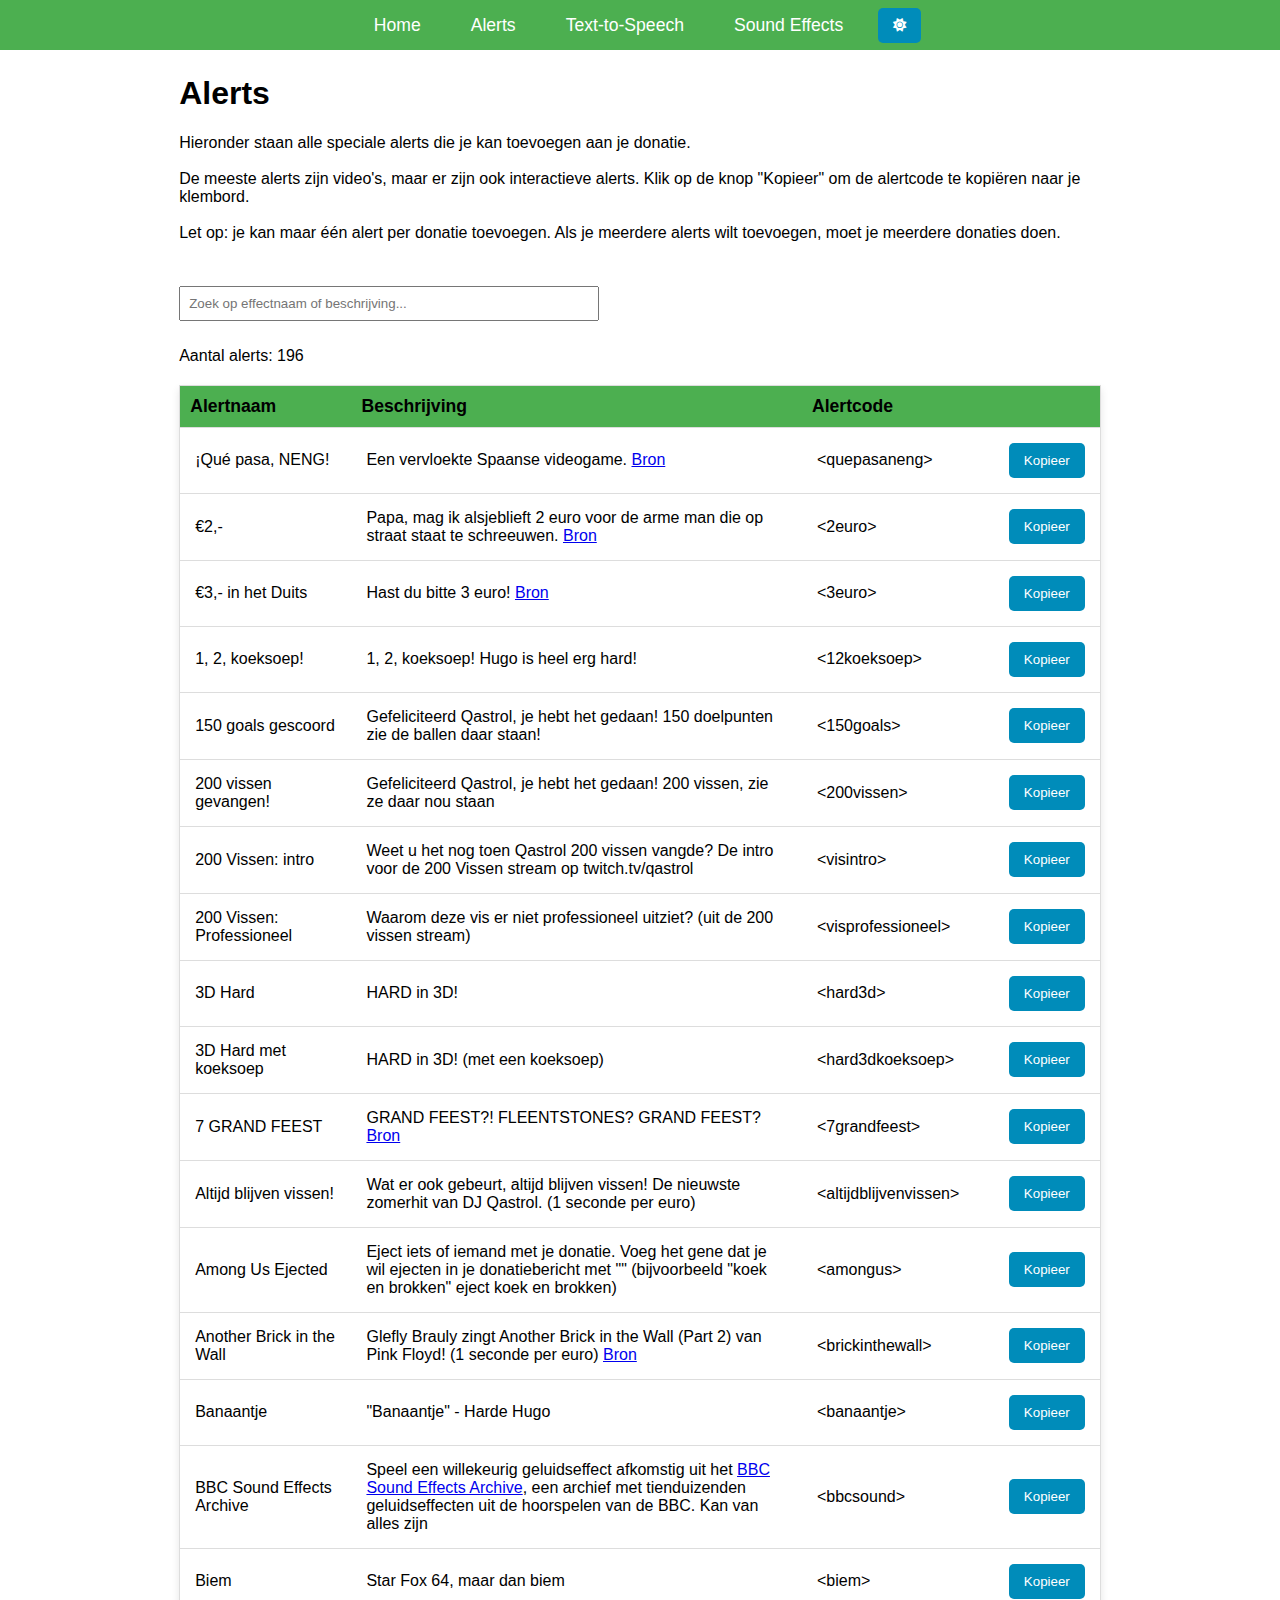
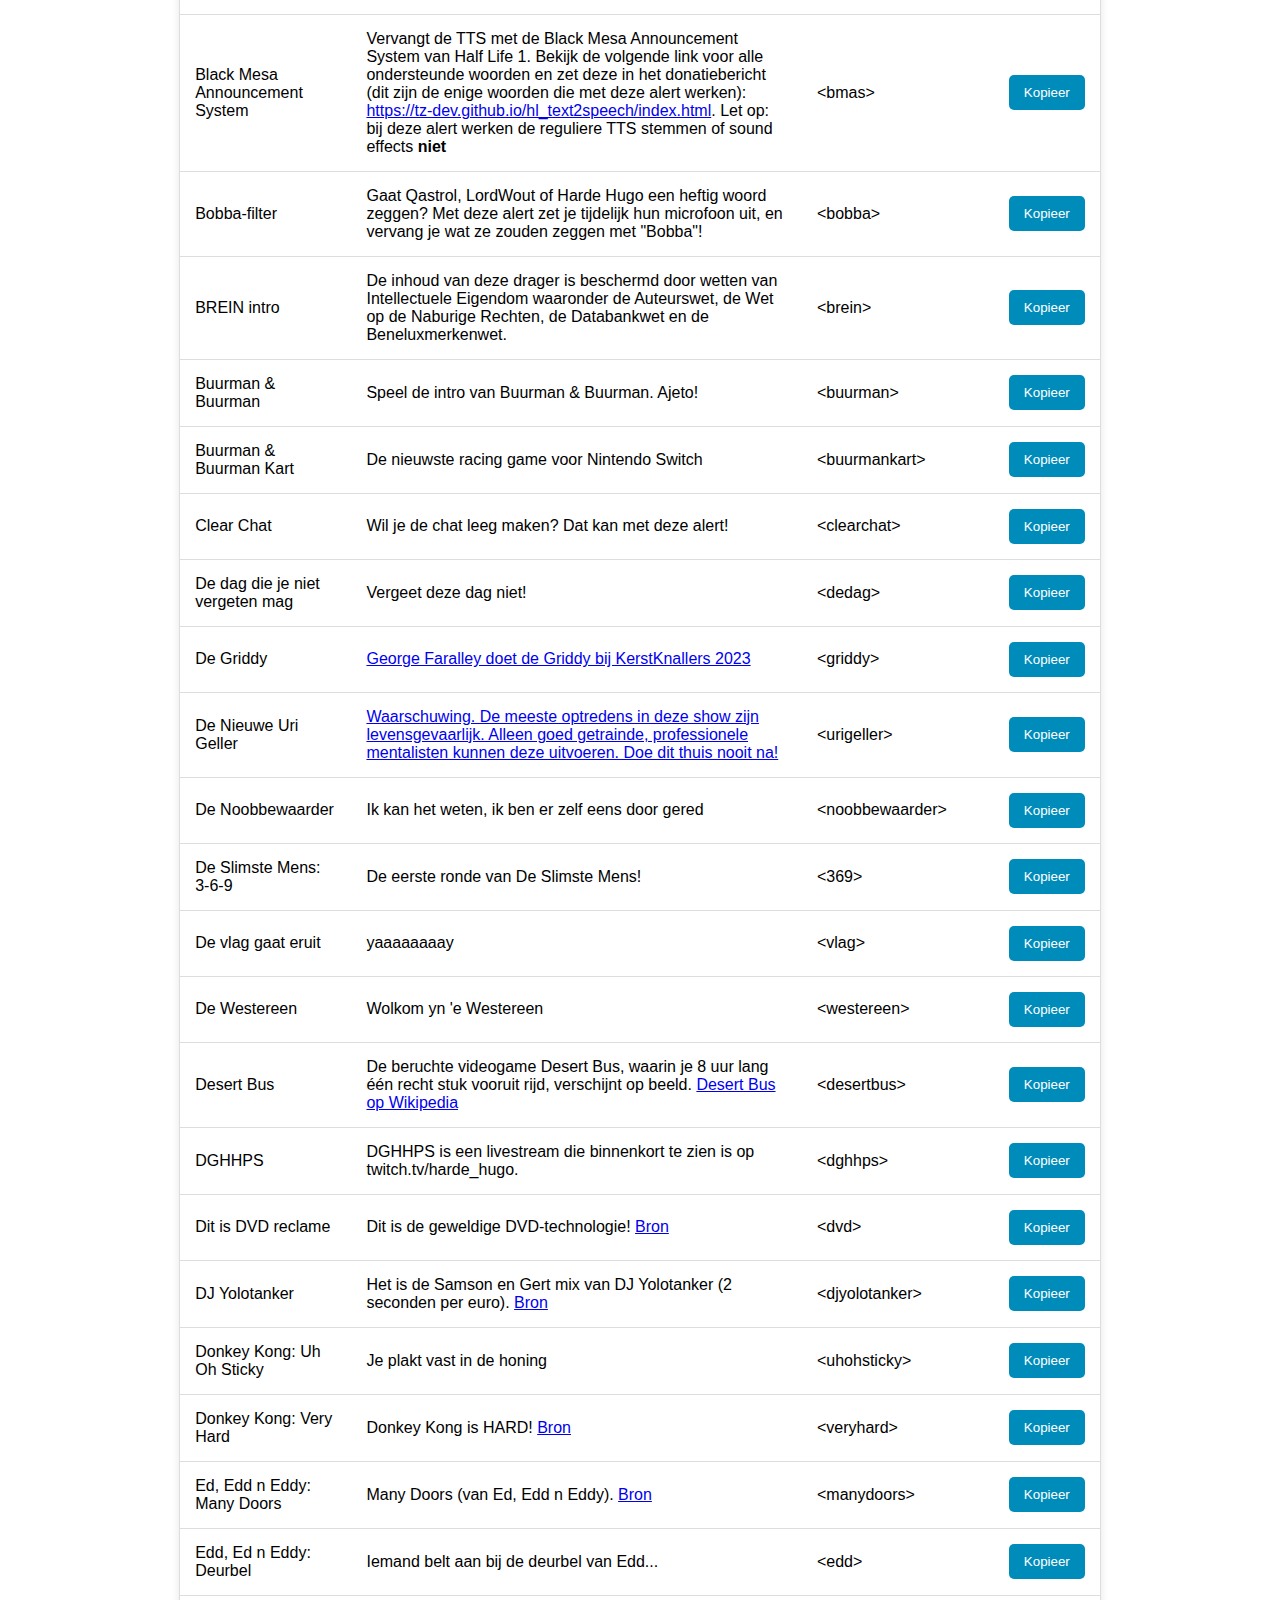
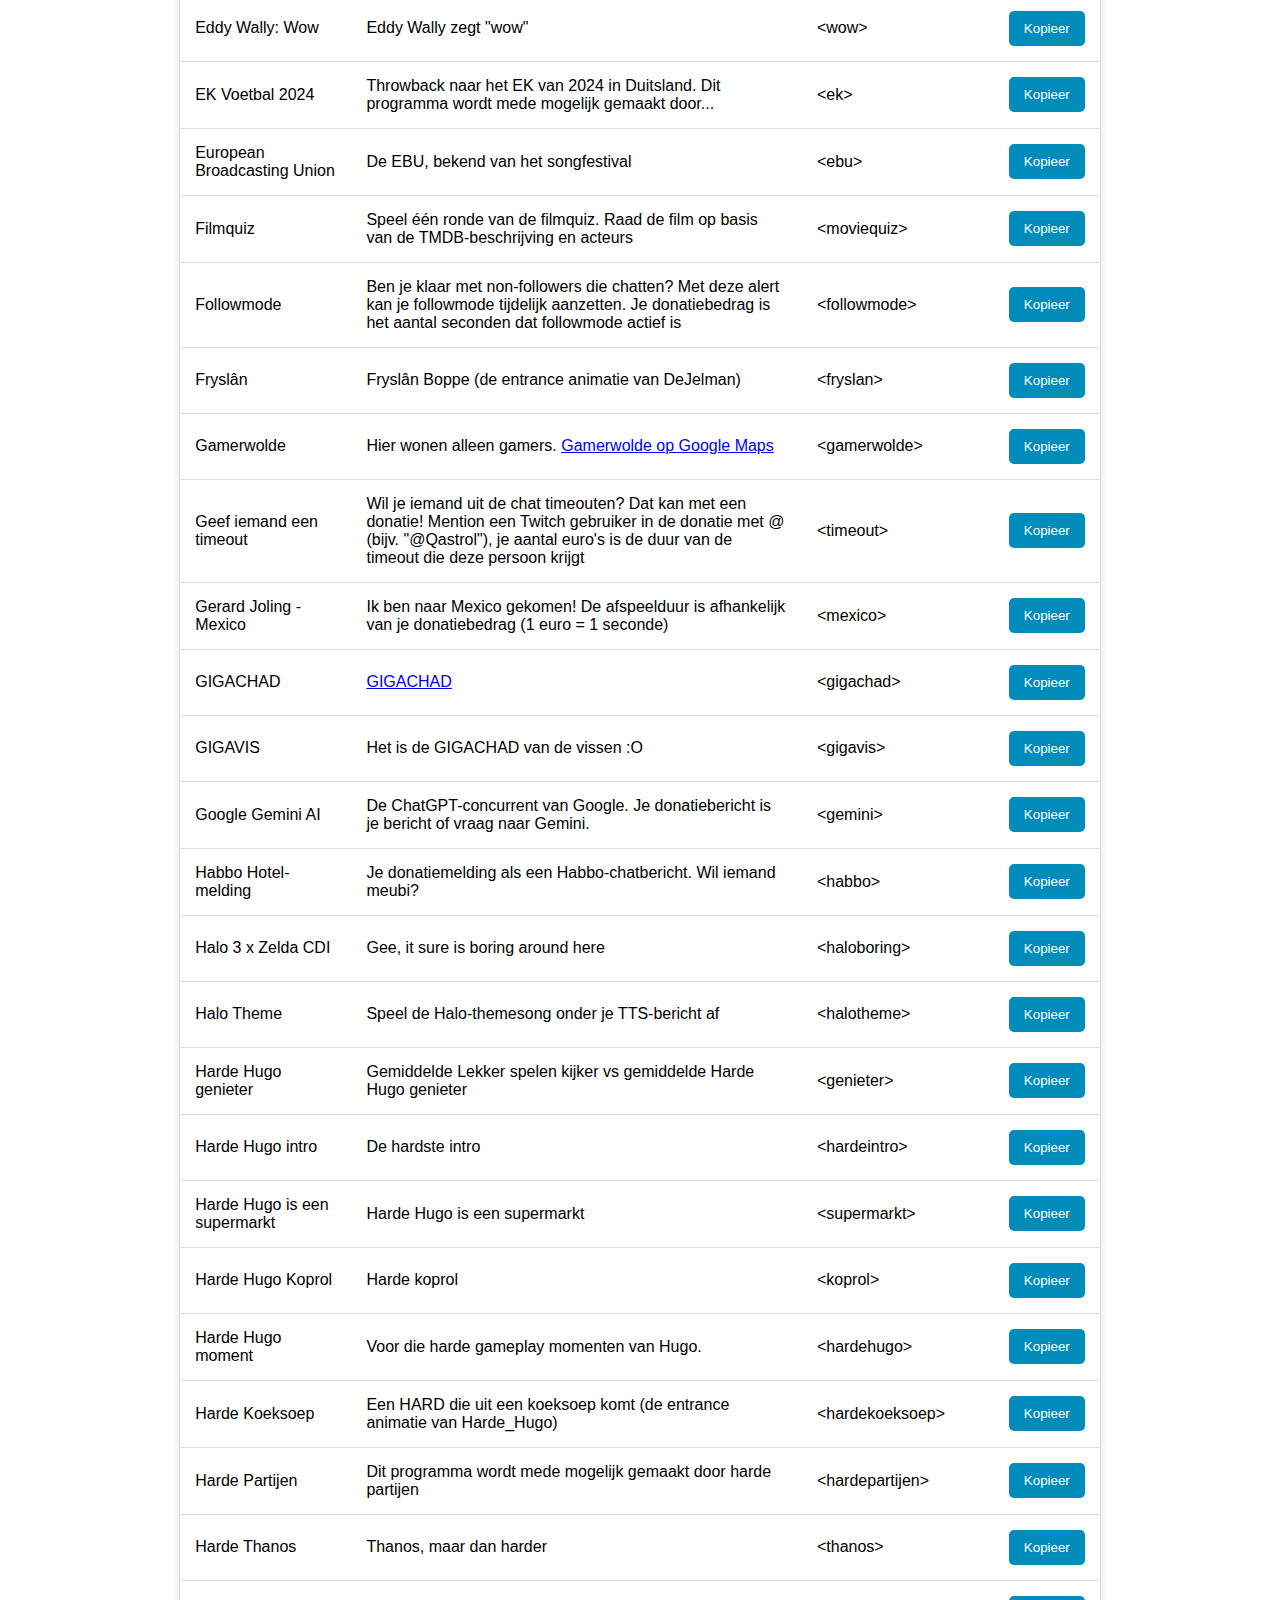
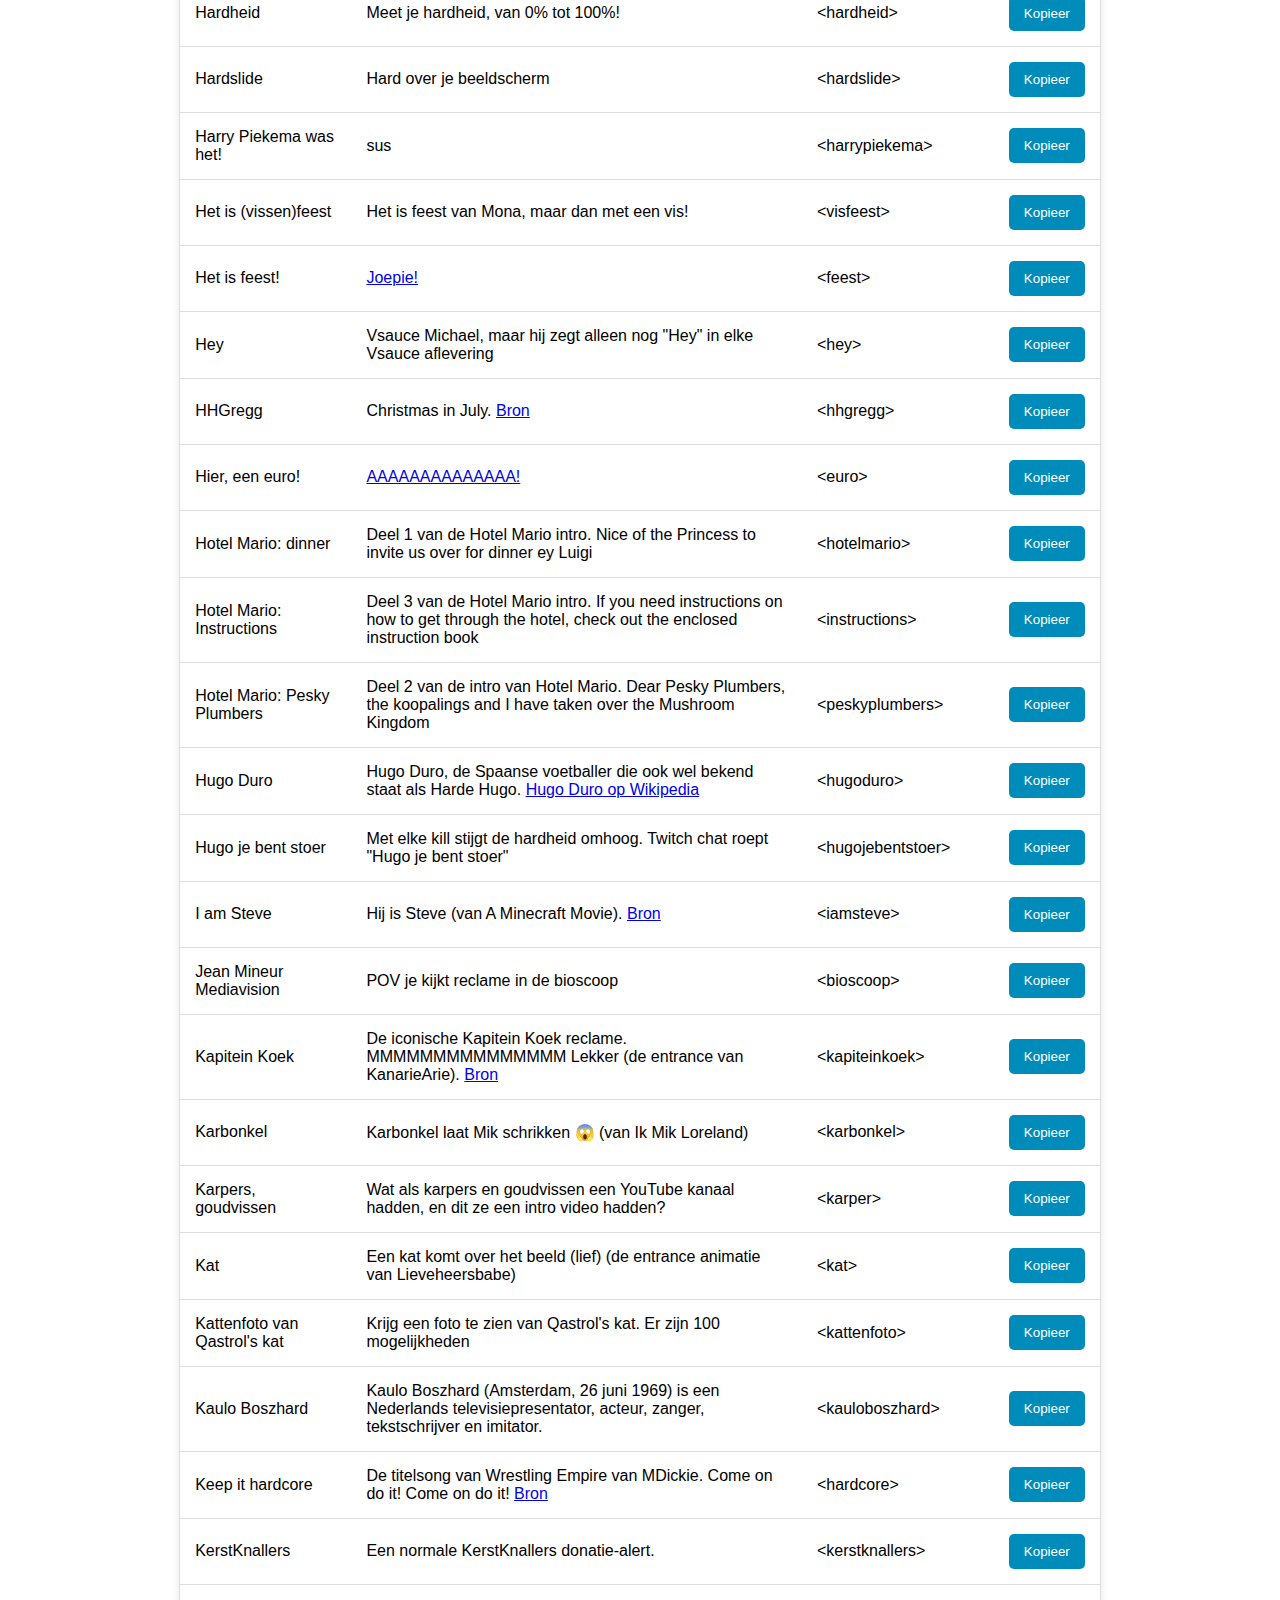
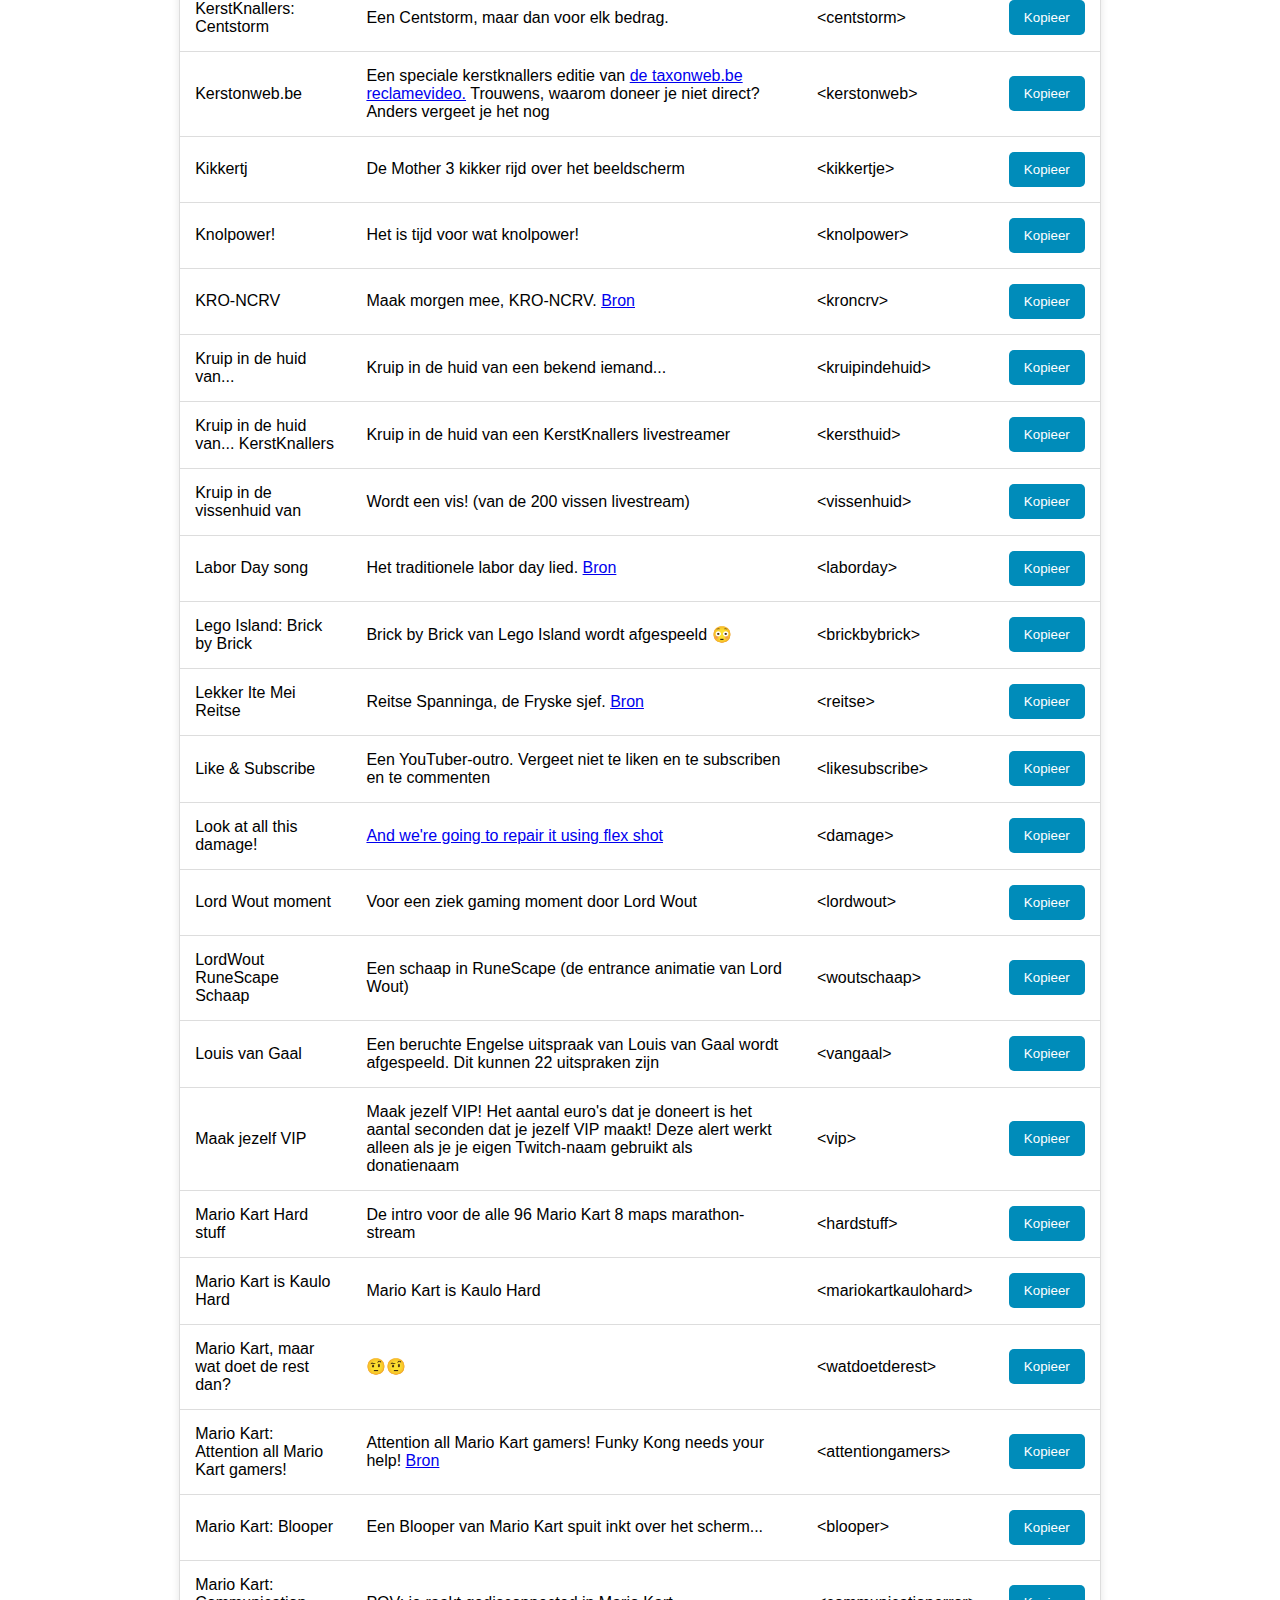
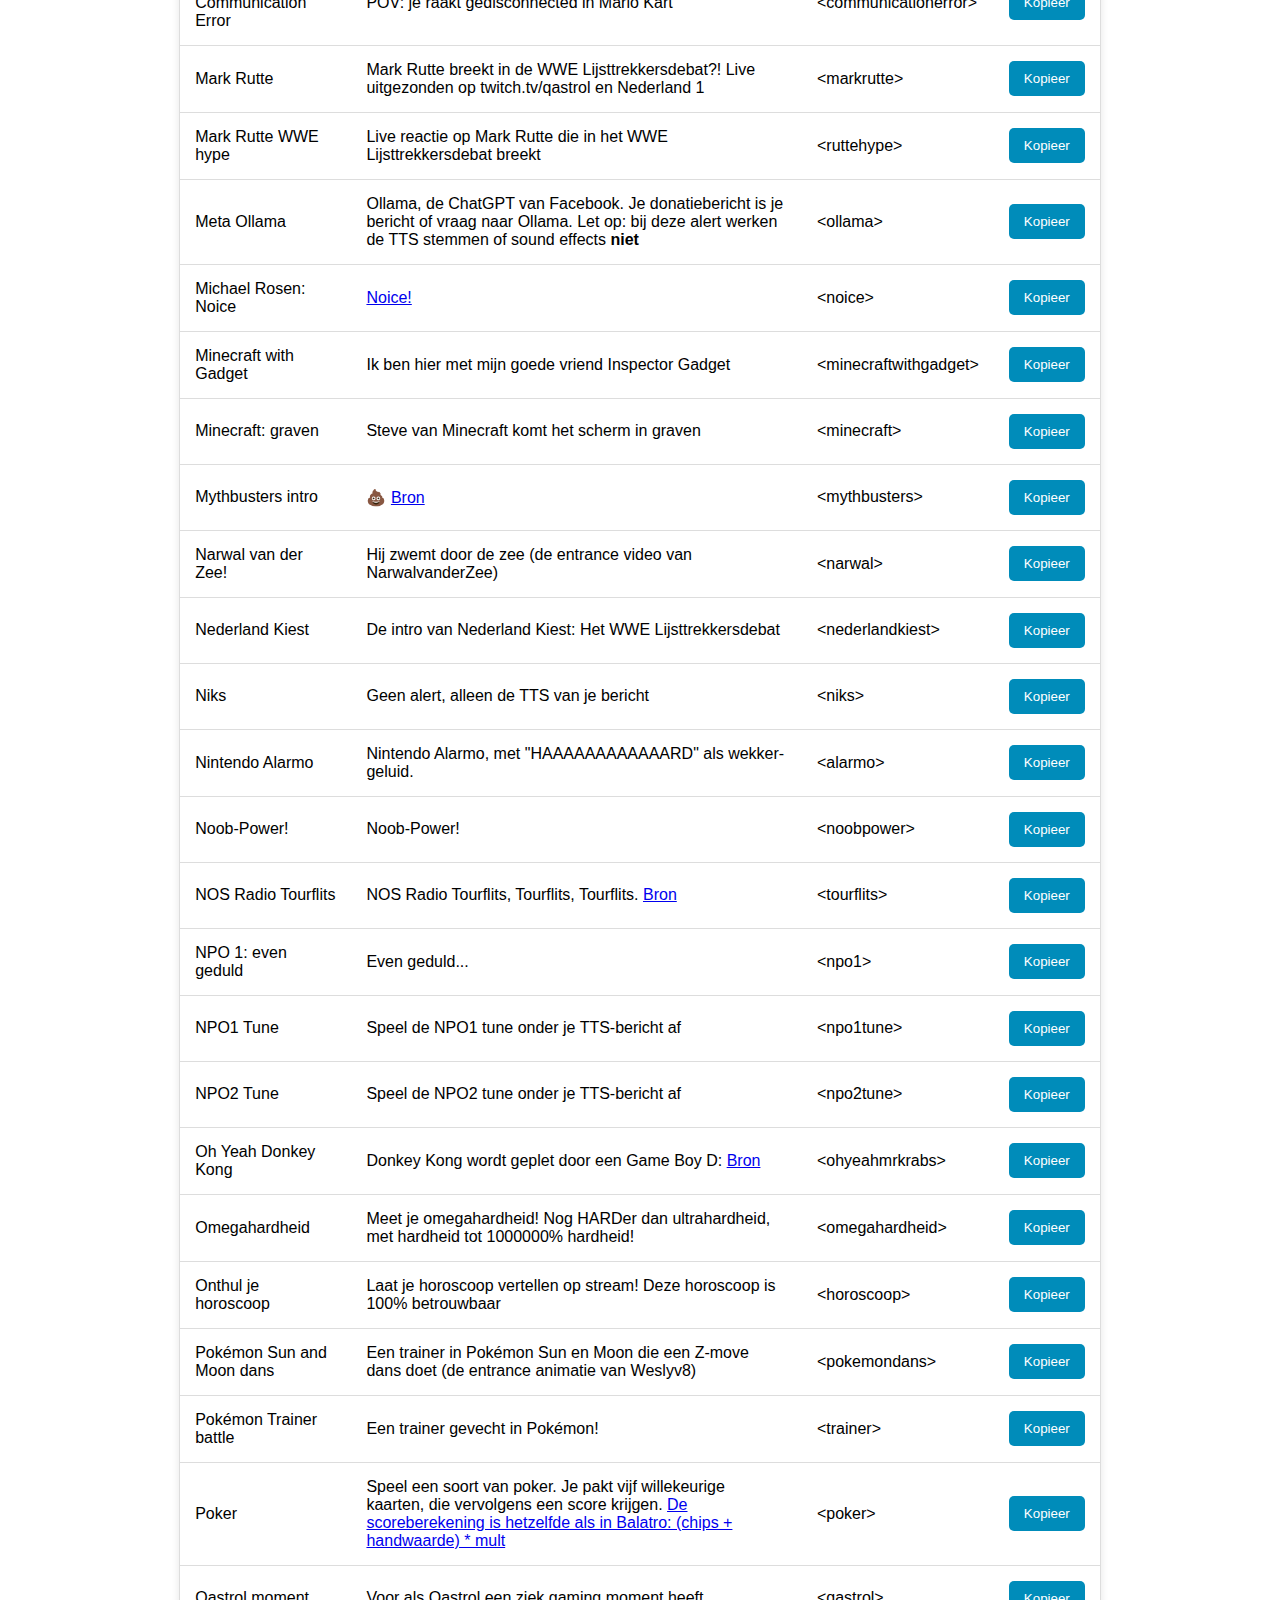
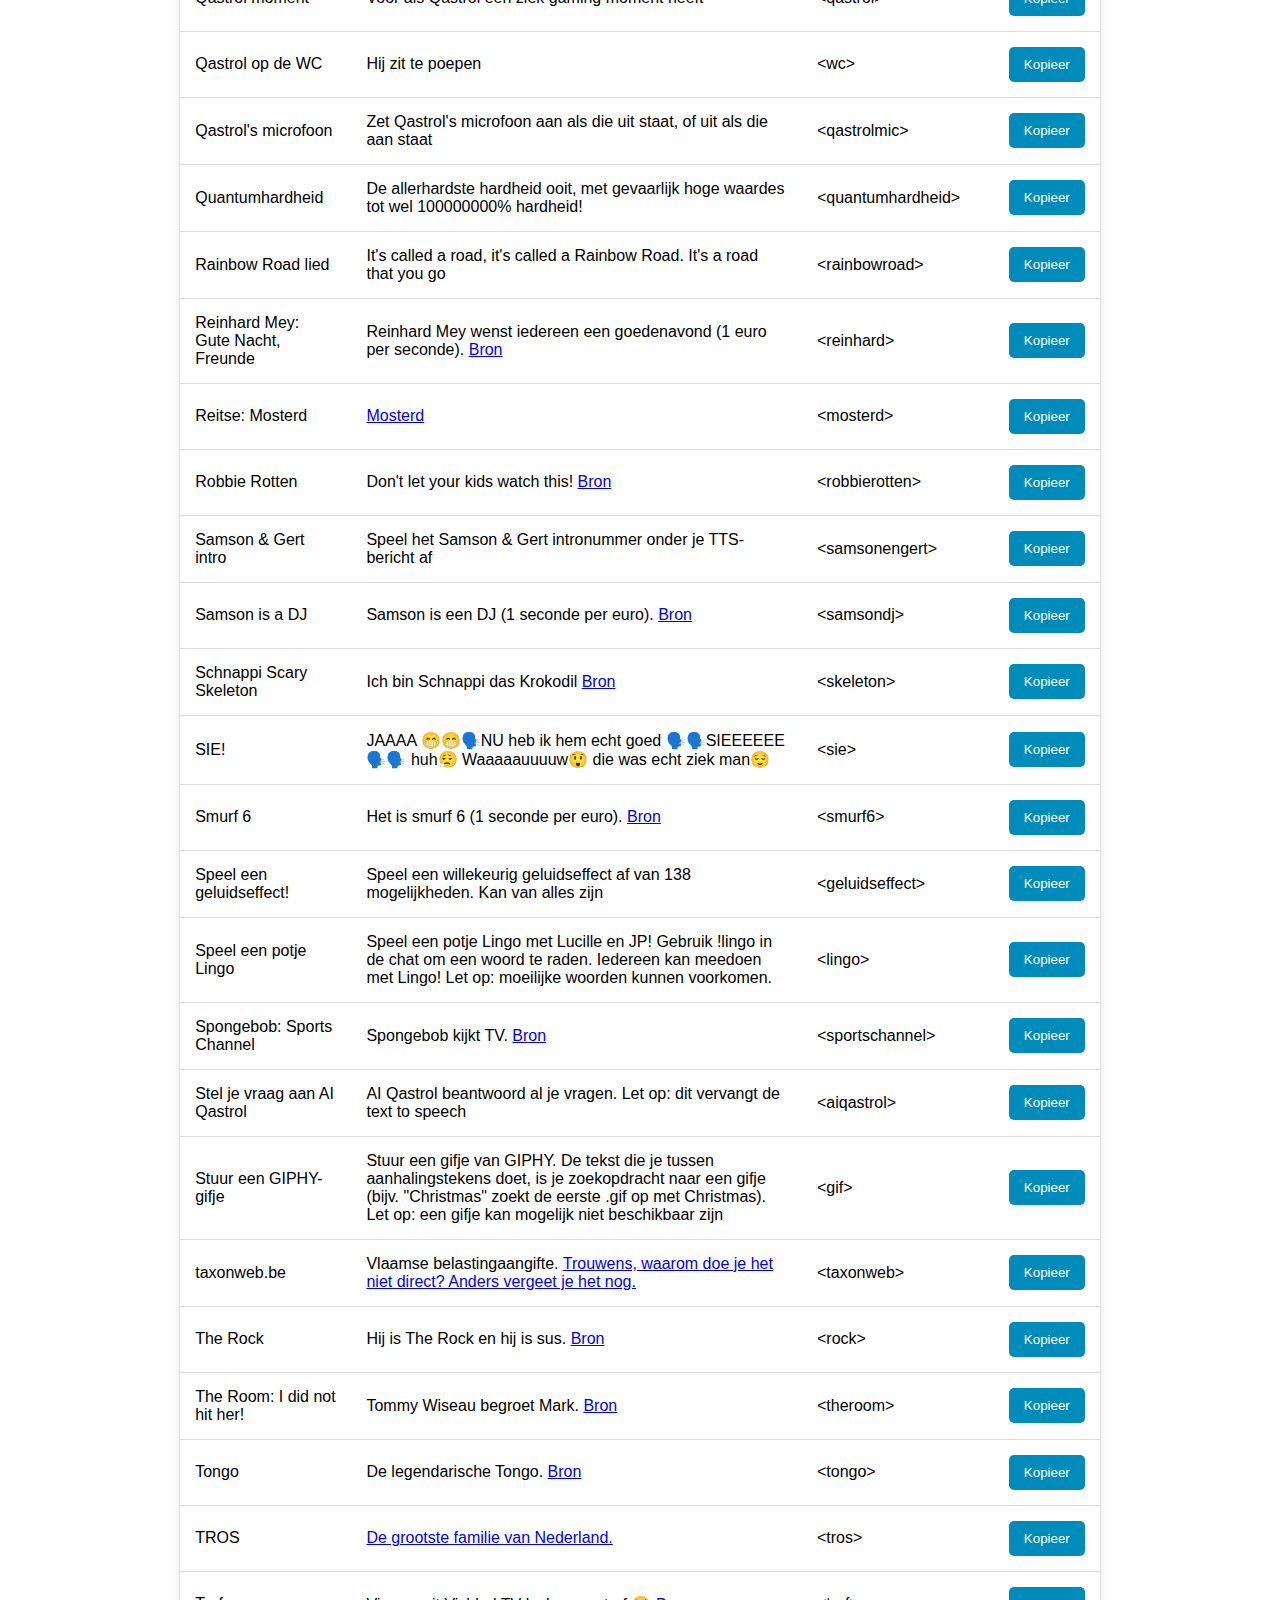
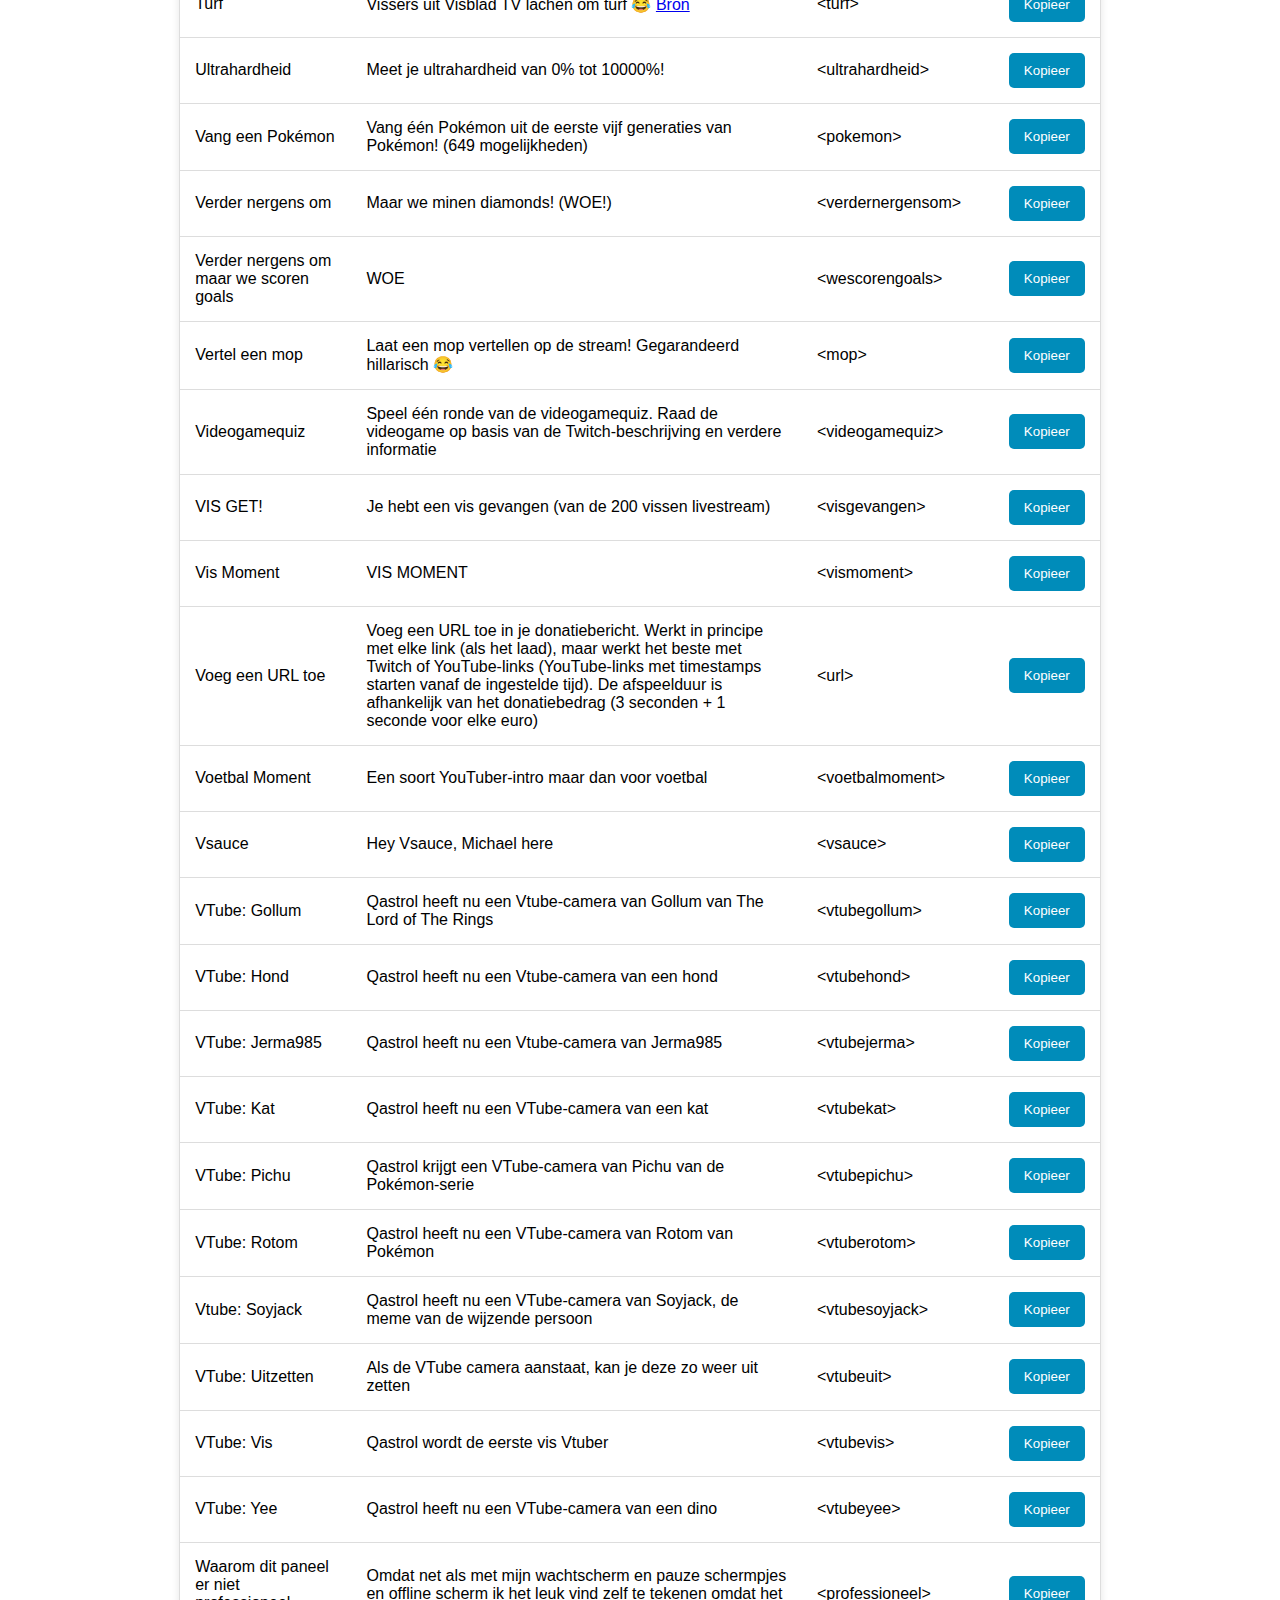
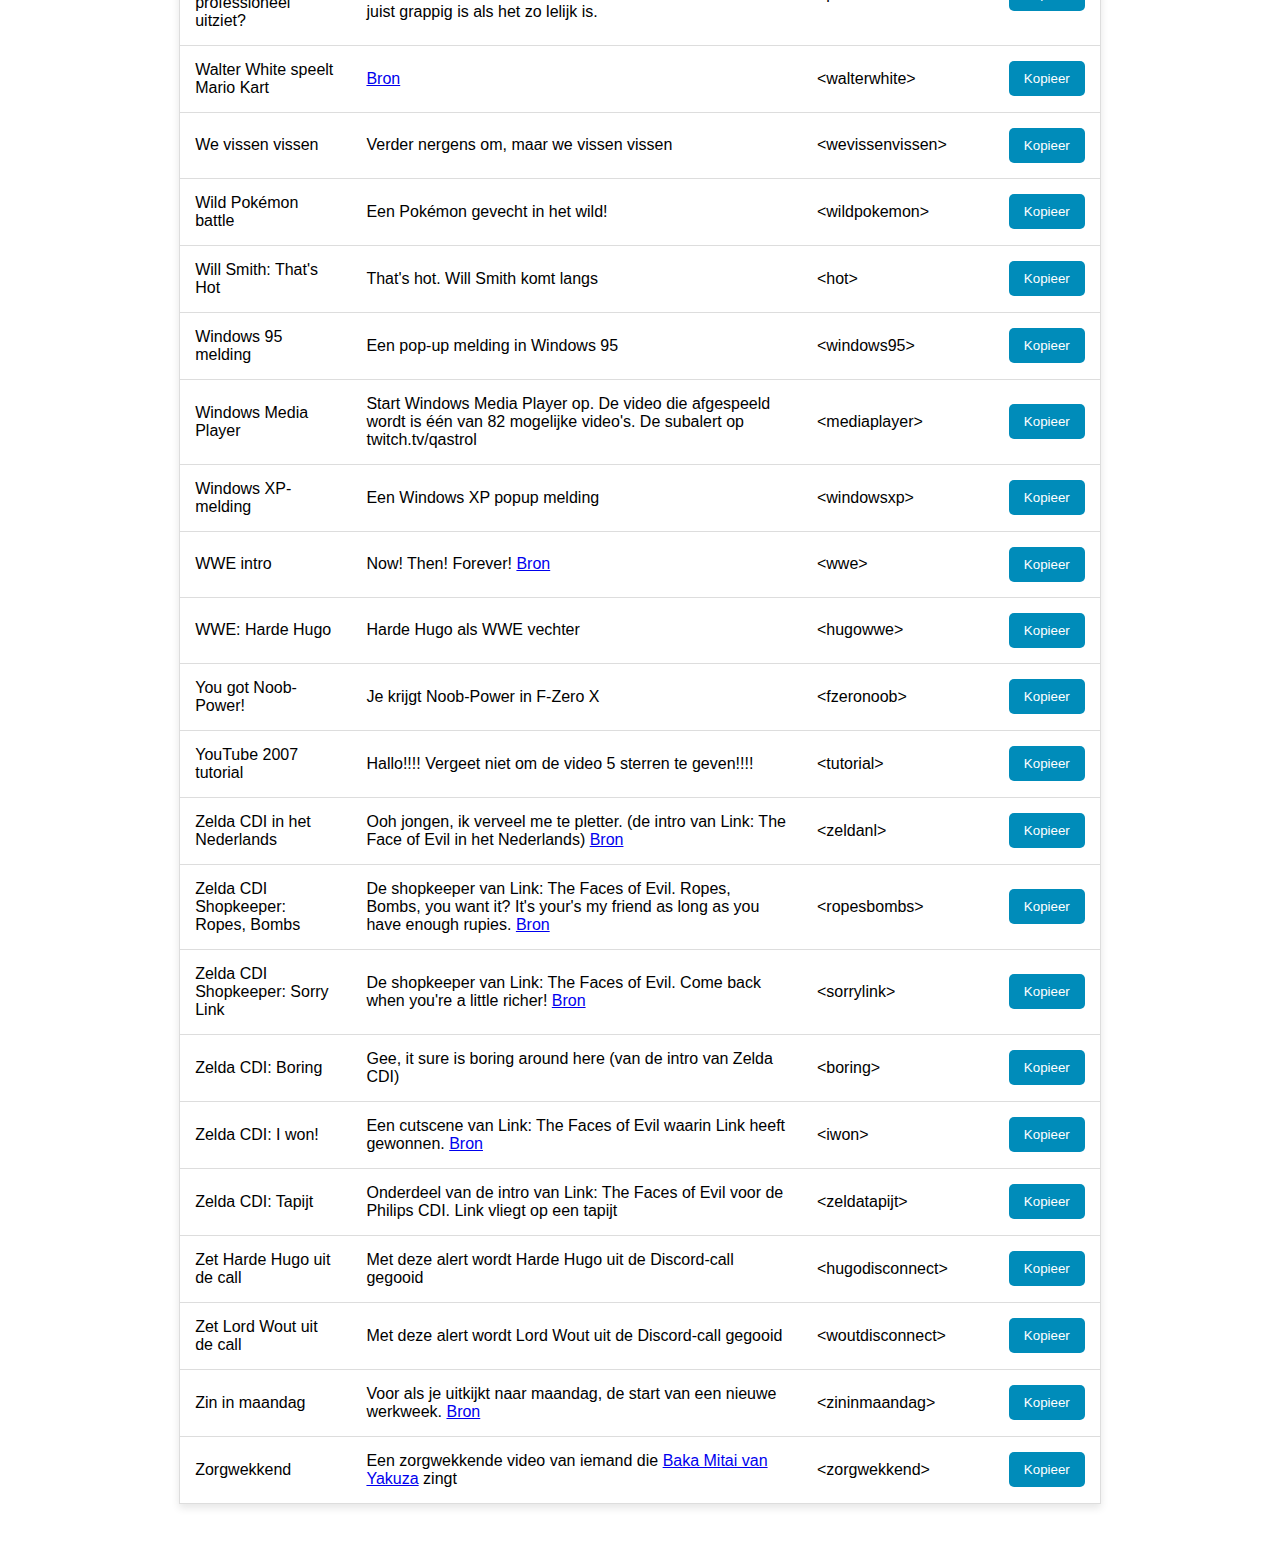
==== commit 3351ebf4: "Update alerts.html" ====
--- a/alerts.html
+++ b/alerts.html
@@ -28,7 +28,7 @@
         De meeste alerts zijn video's, maar er zijn ook interactieve alerts. Klik op de knop "Kopieer" om de alertcode te kopiëren naar je klembord.
         <br><br> 
         Let op: je kan maar één alert per donatie toevoegen. Als je meerdere alerts wilt toevoegen, moet je meerdere donaties doen. </p>
-        <br><br> 
+        <br>
         <!-- Zoekveld -->
     <input type="text" id="searchInput" onkeyup="searchTable()" placeholder="Zoek op effectnaam of beschrijving..." style="padding: 8px; width: 100%; max-width: 400px; margin: 10px 0;">
 
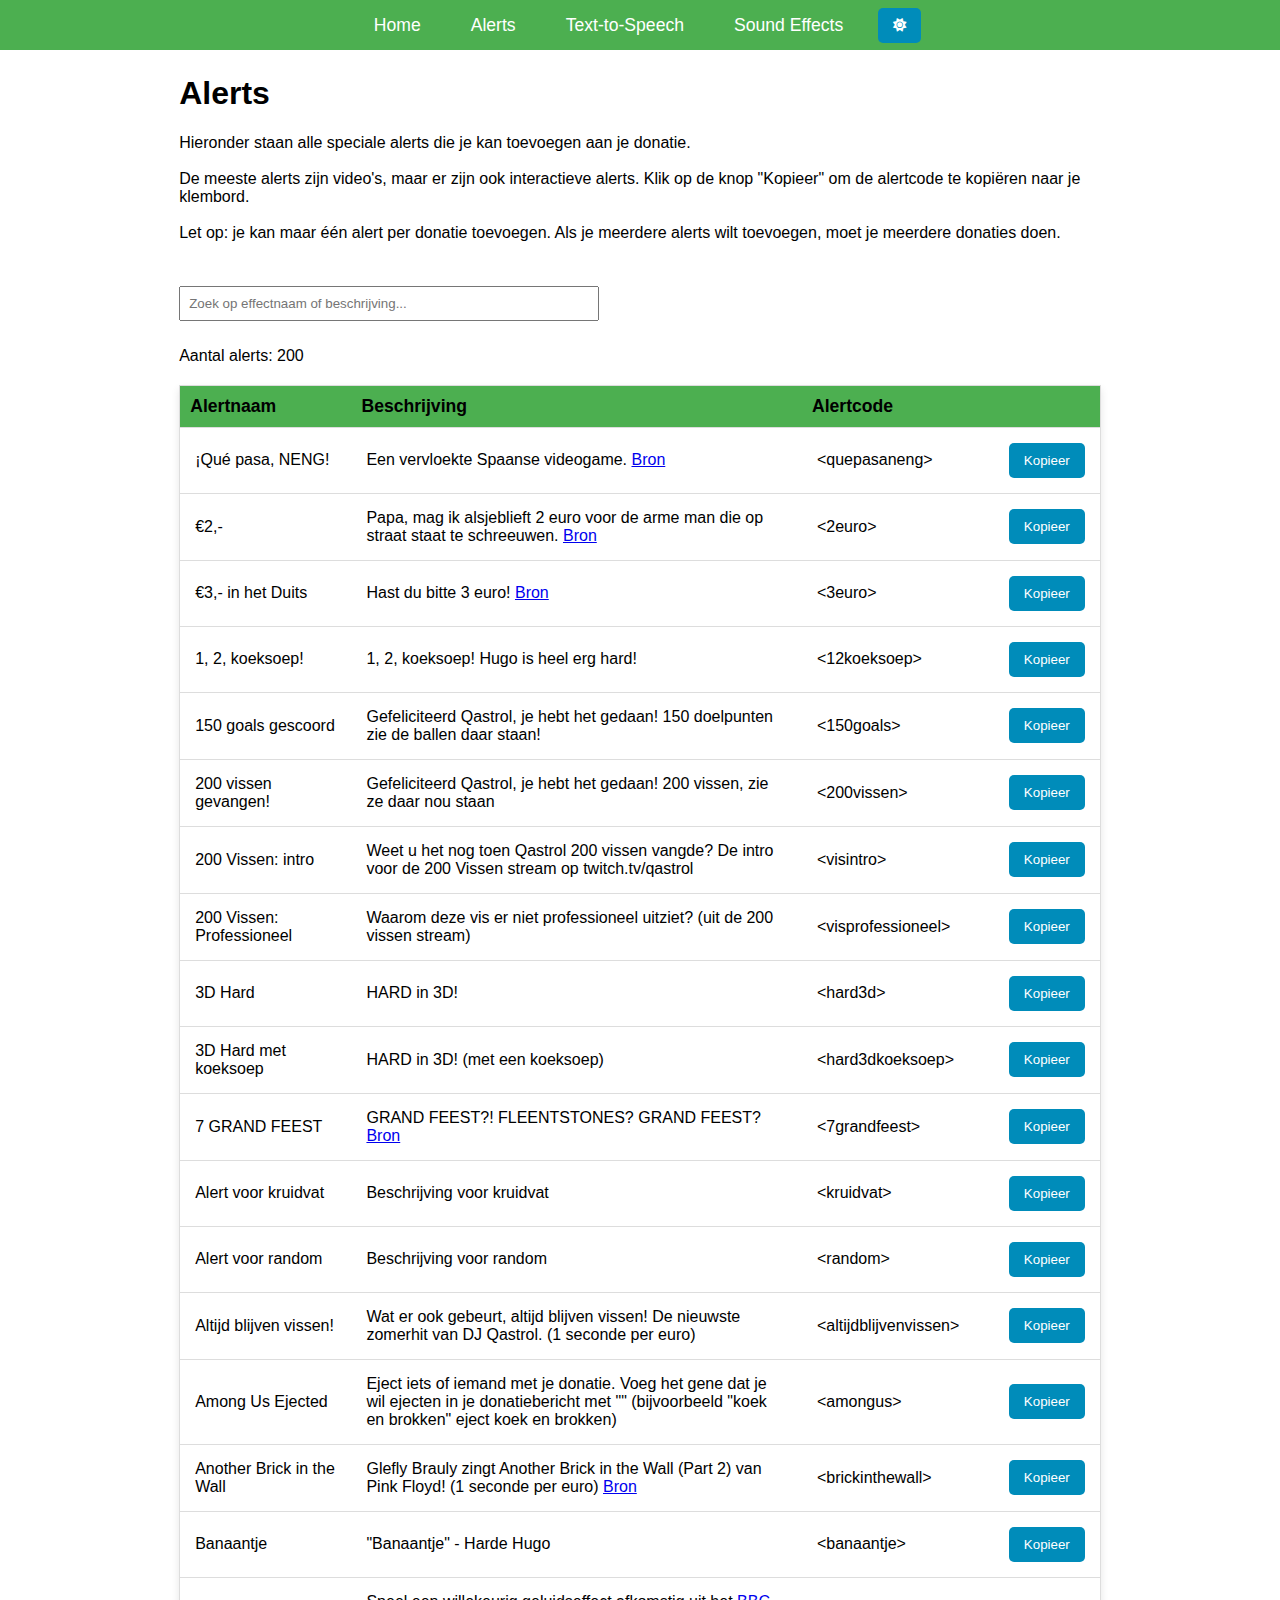
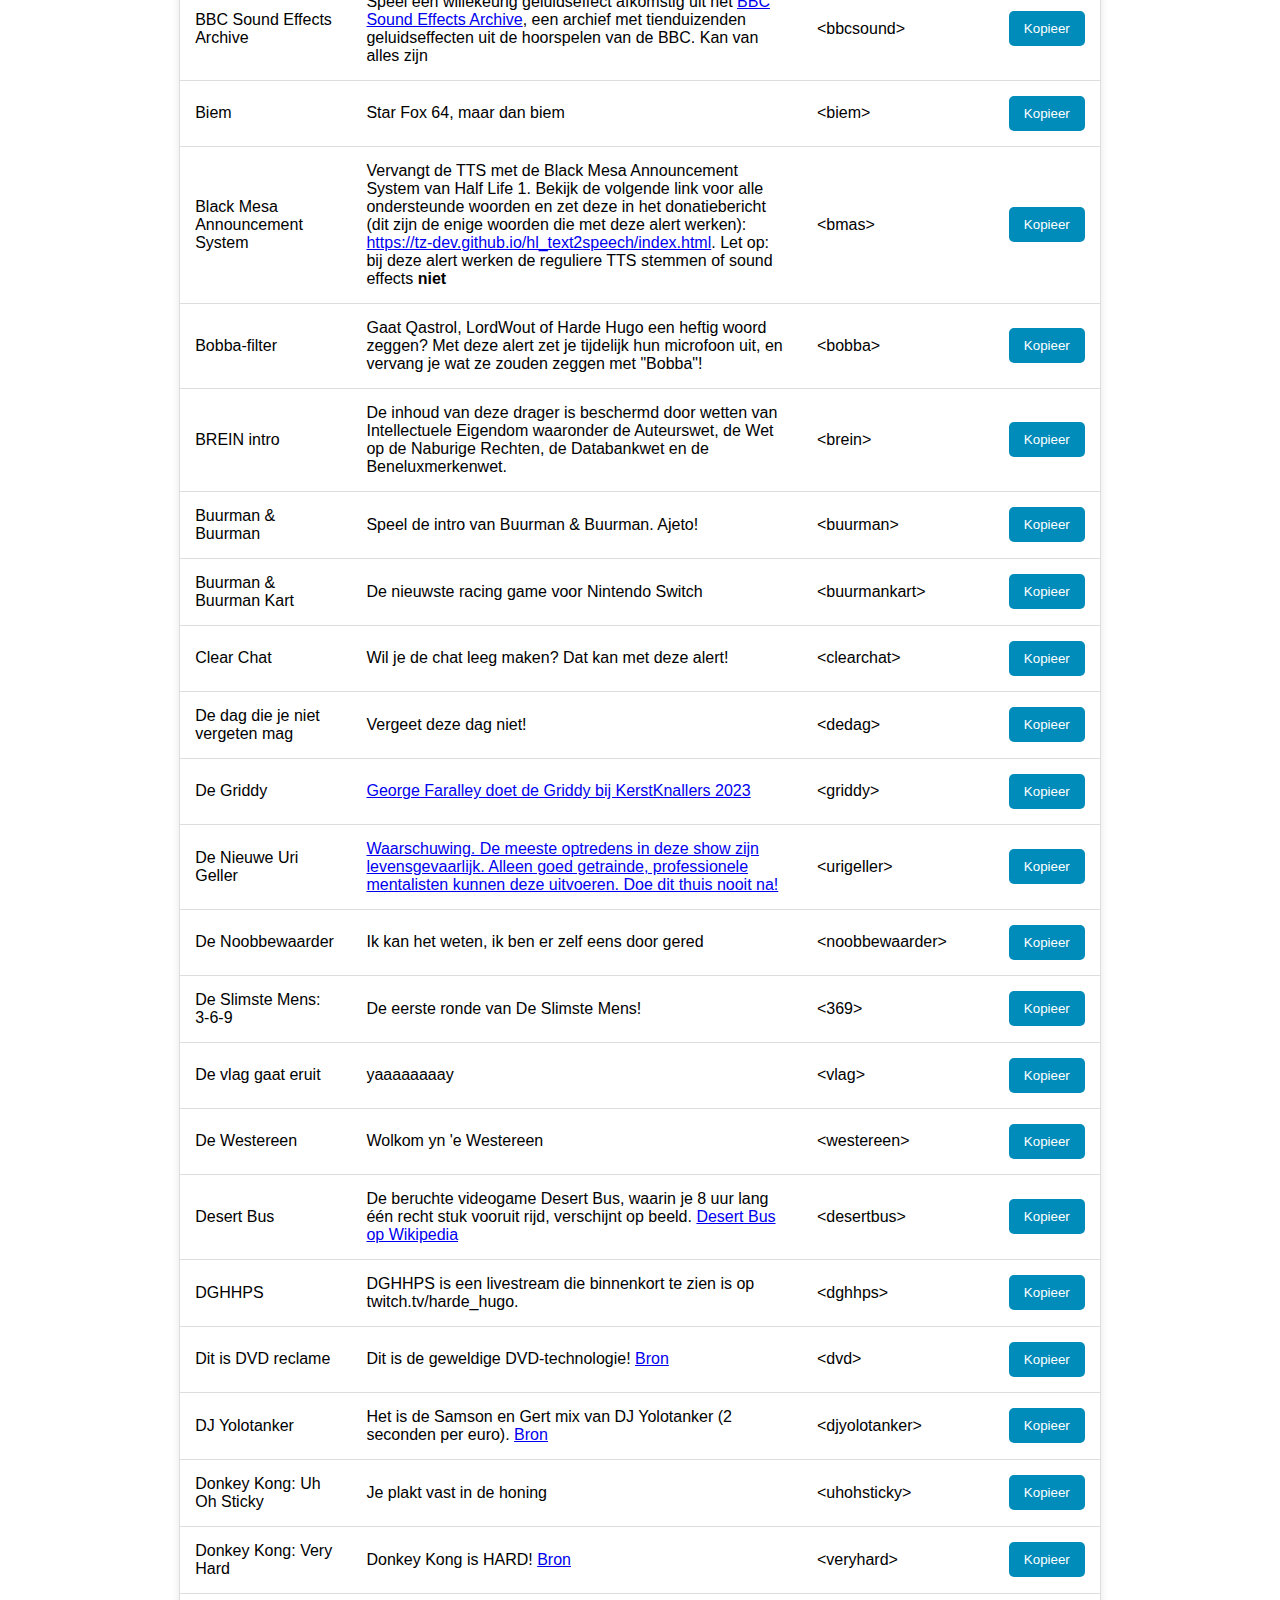
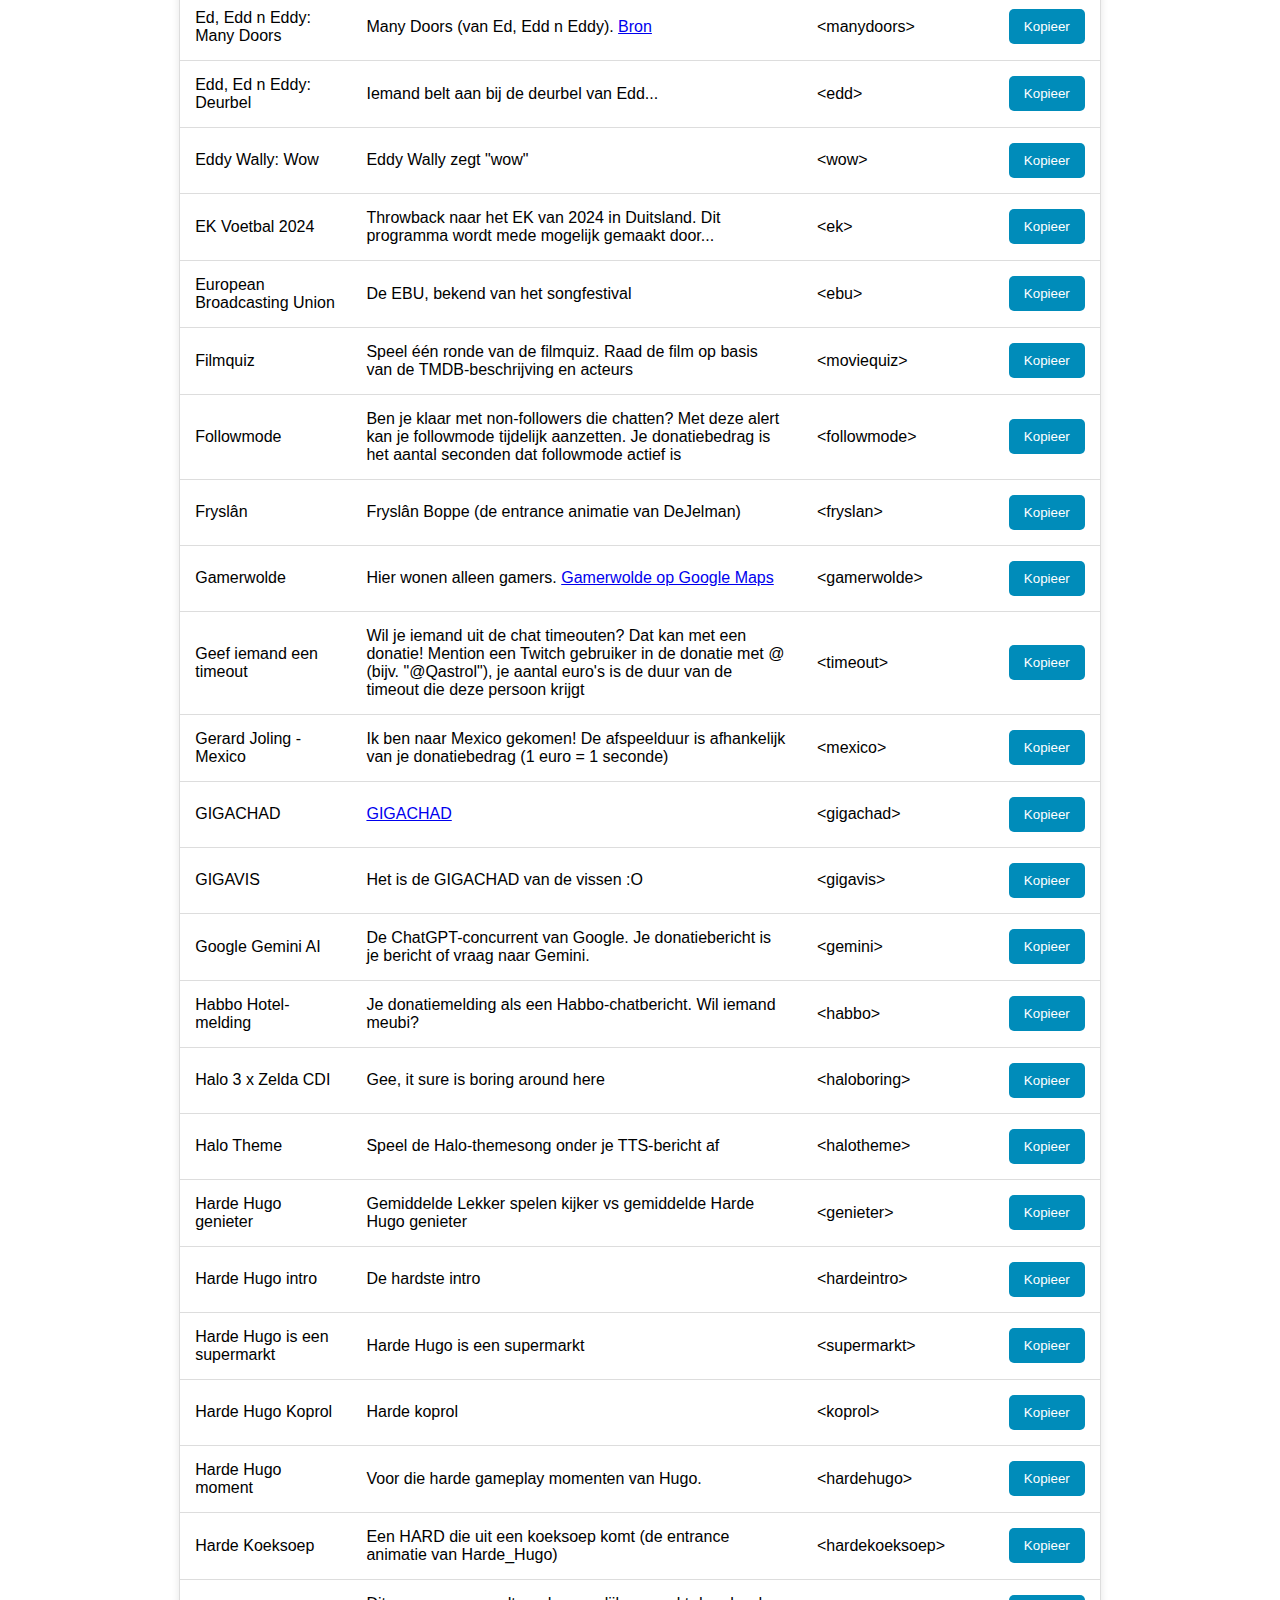
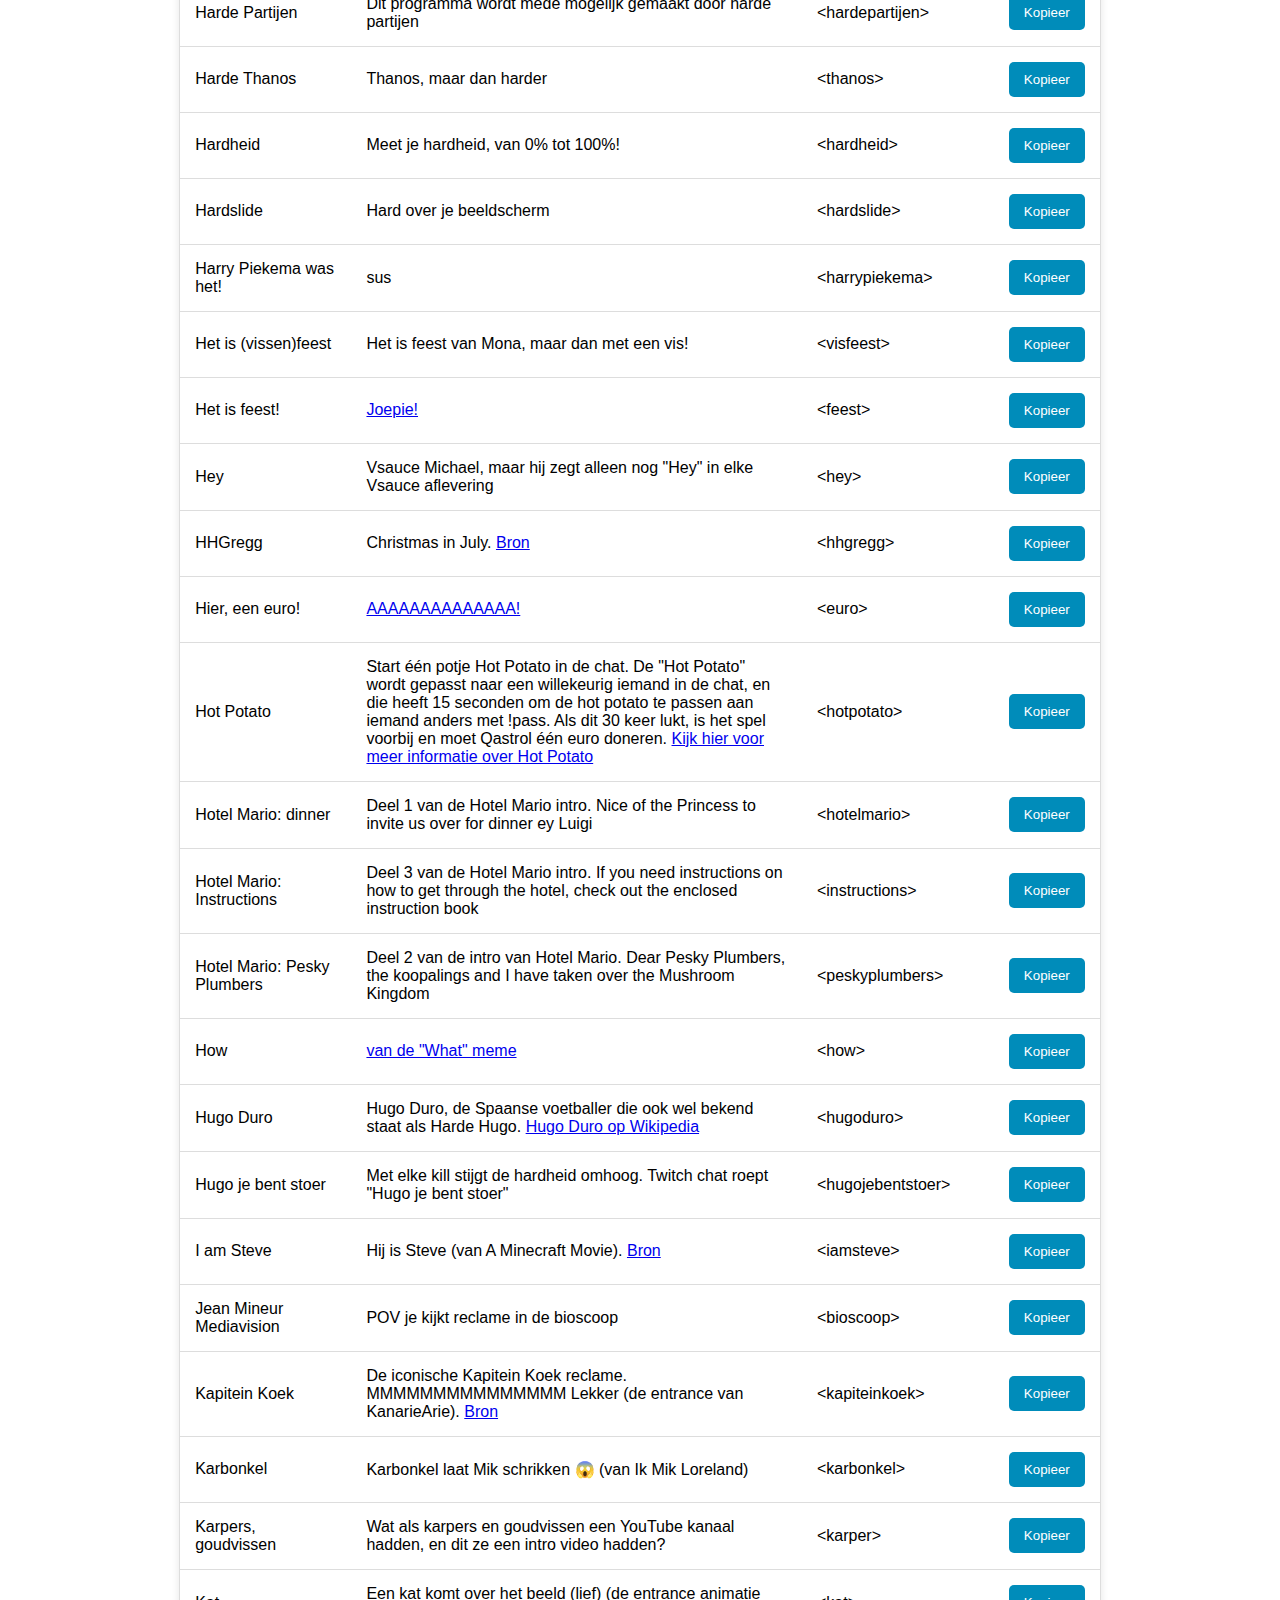
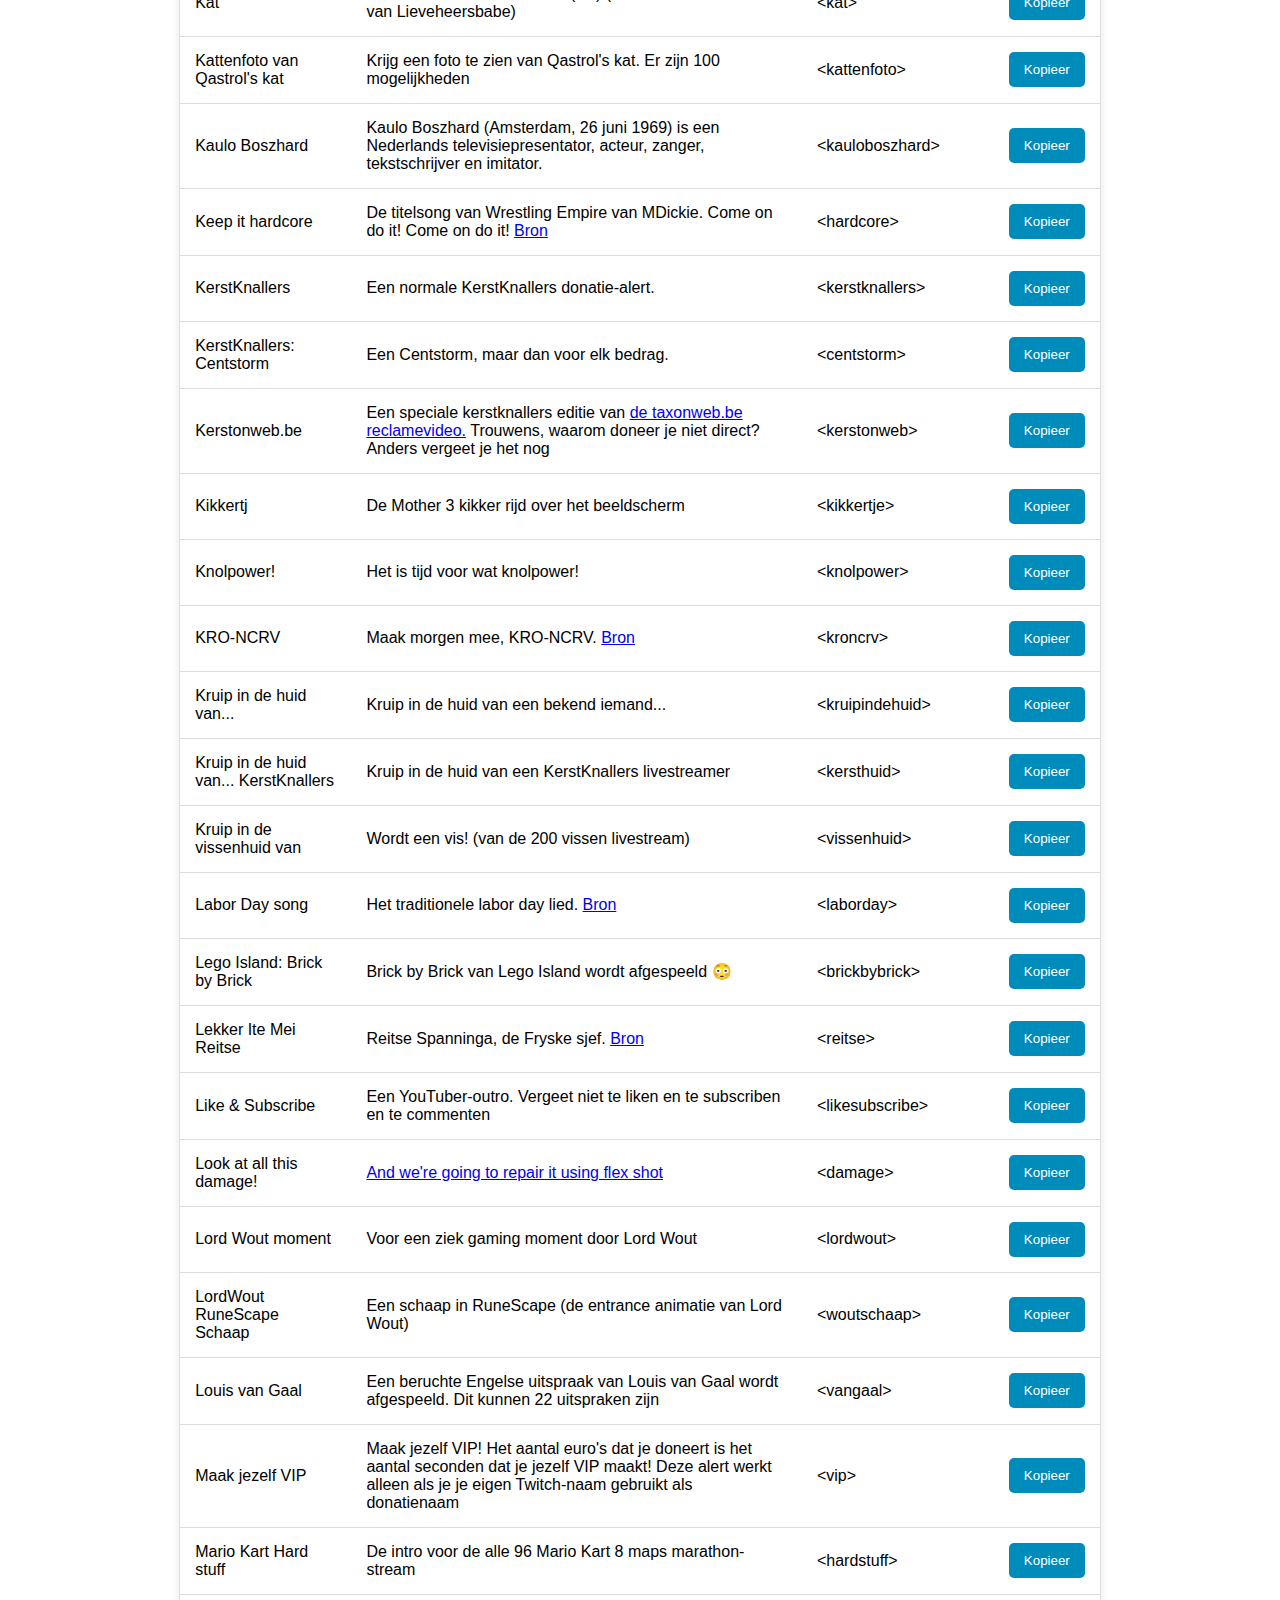
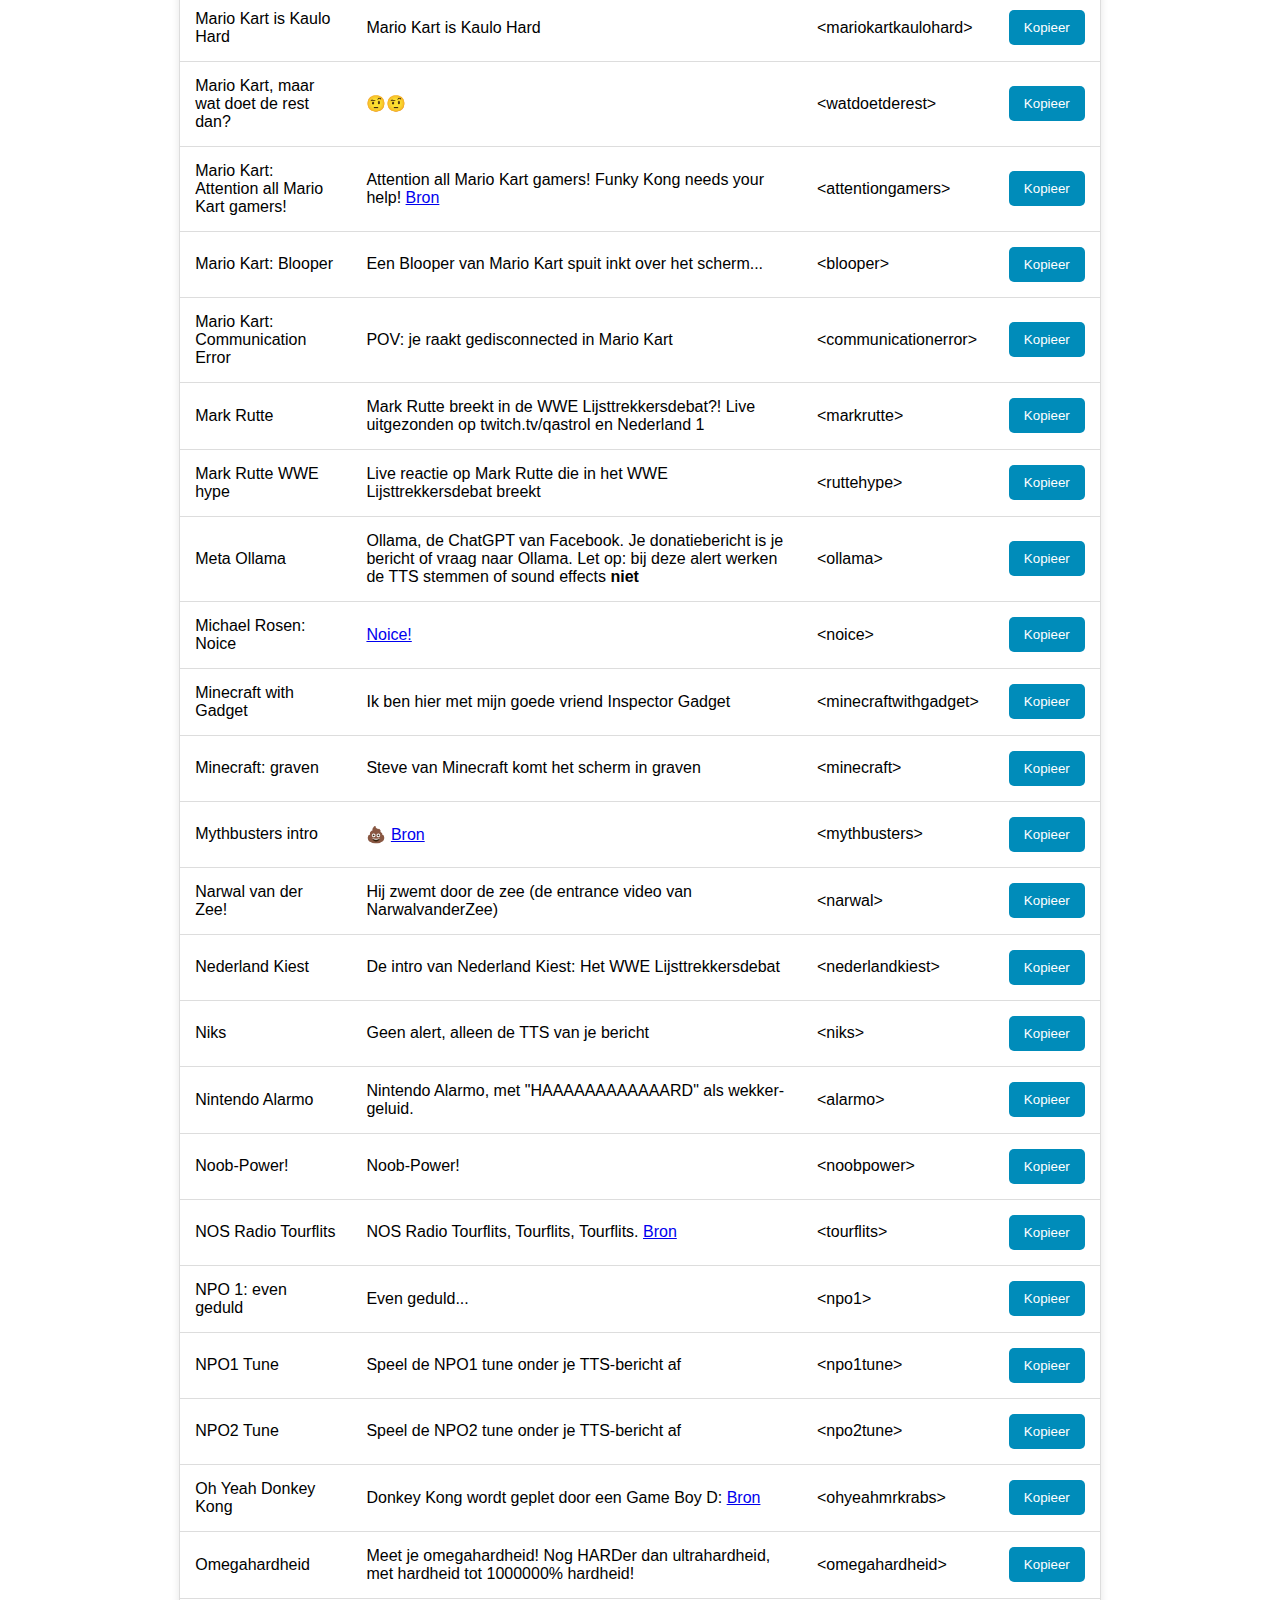
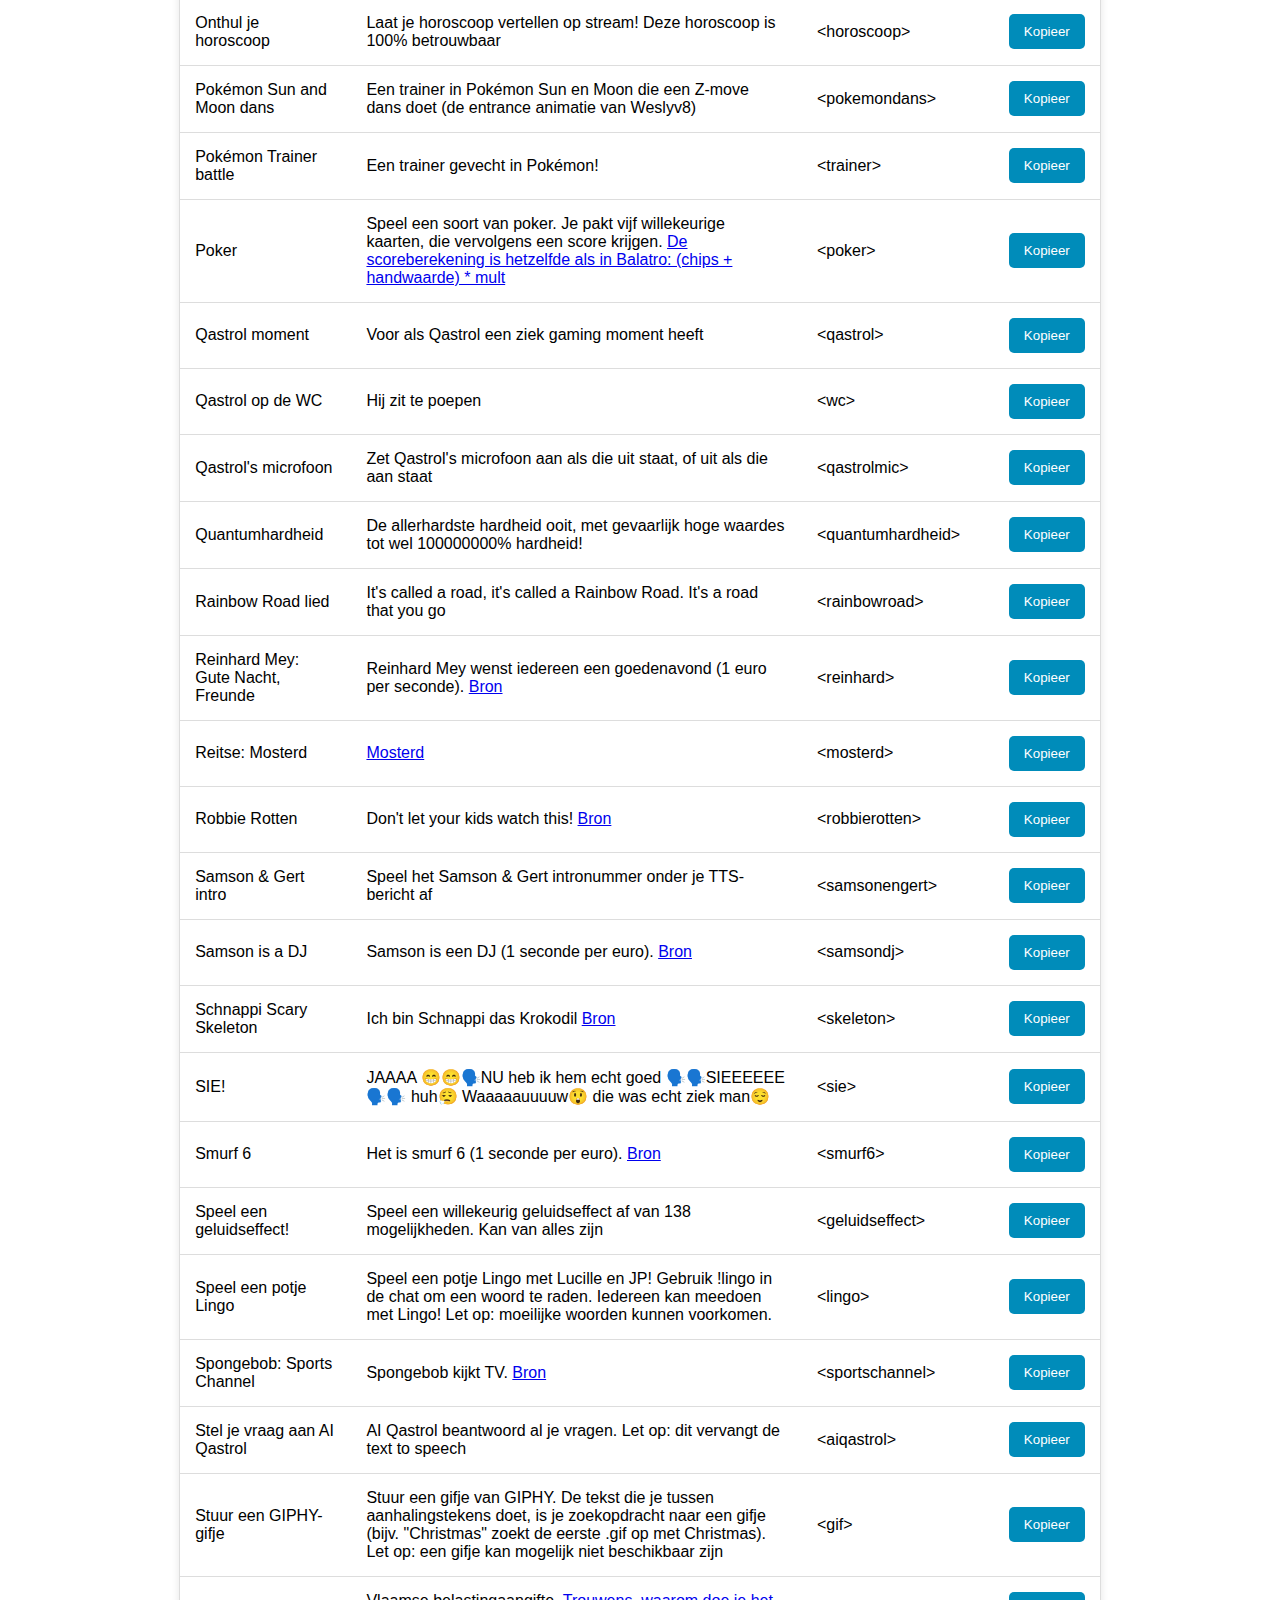
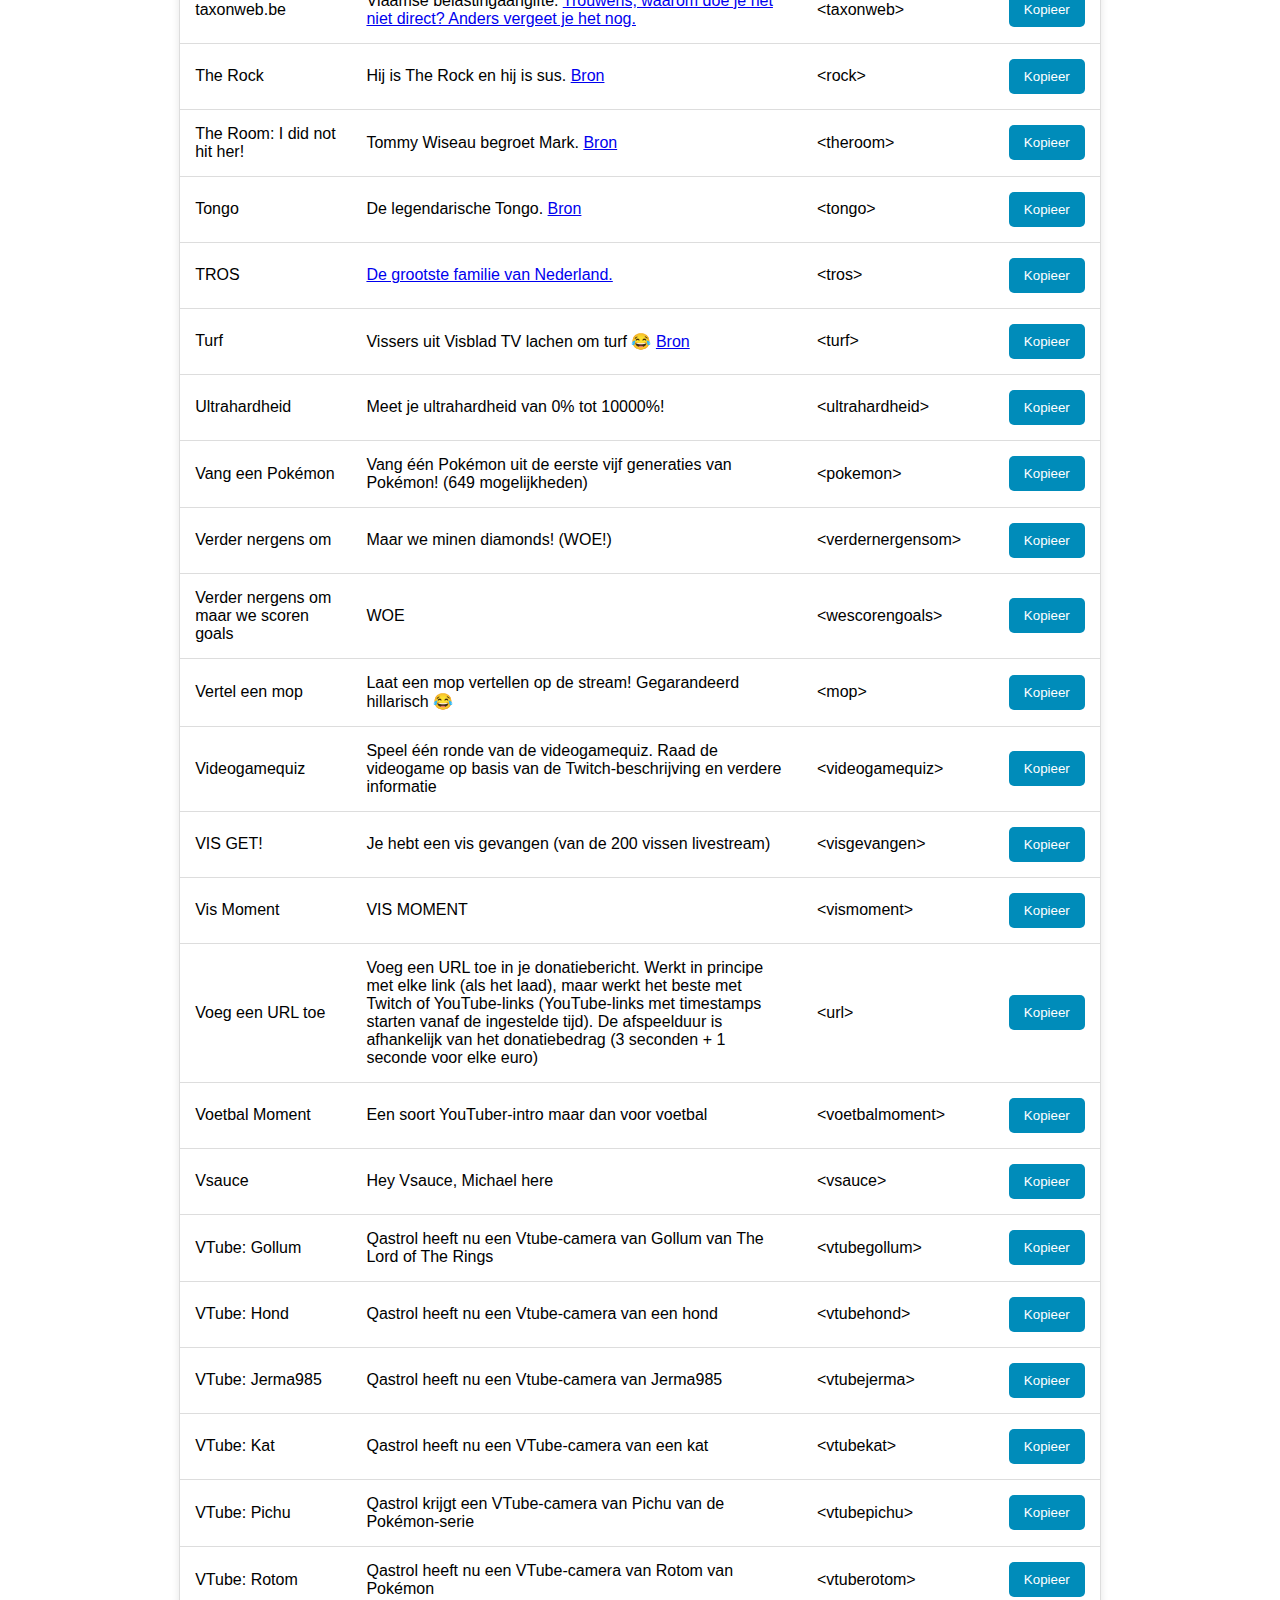
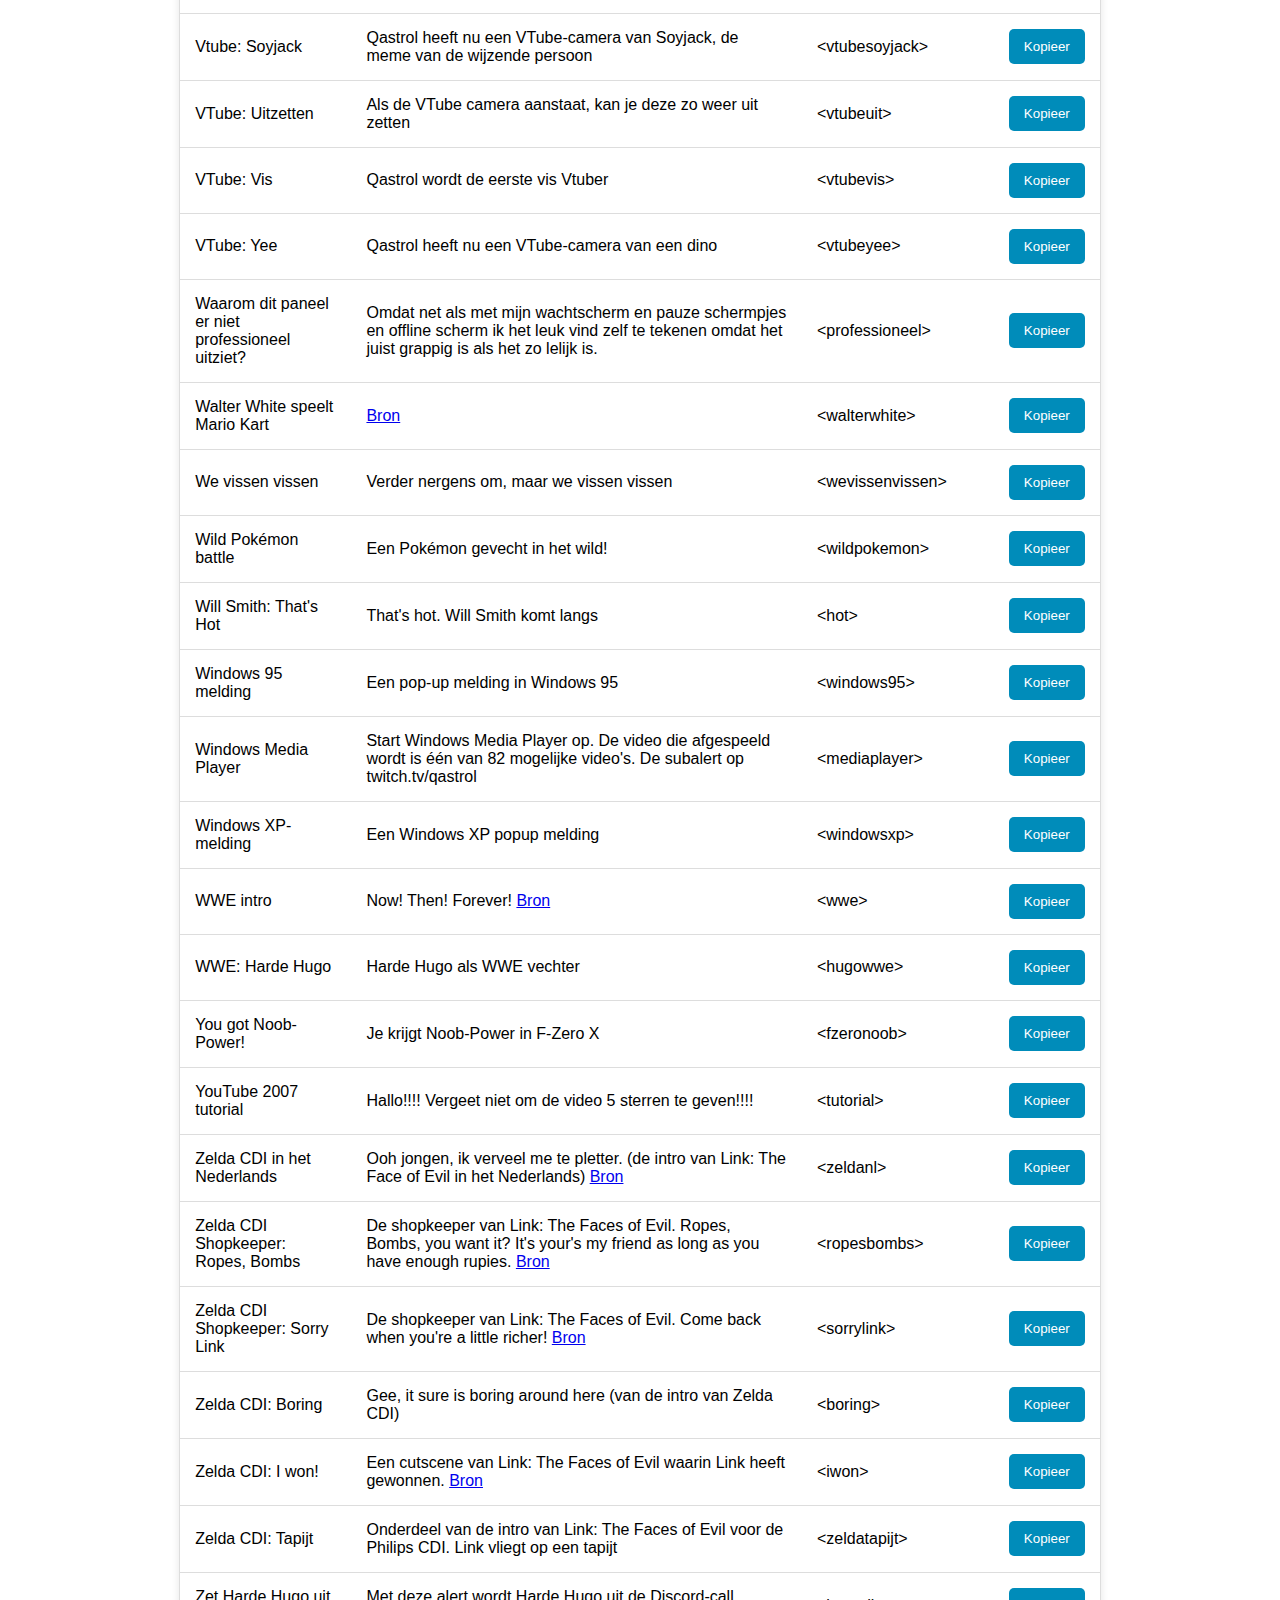
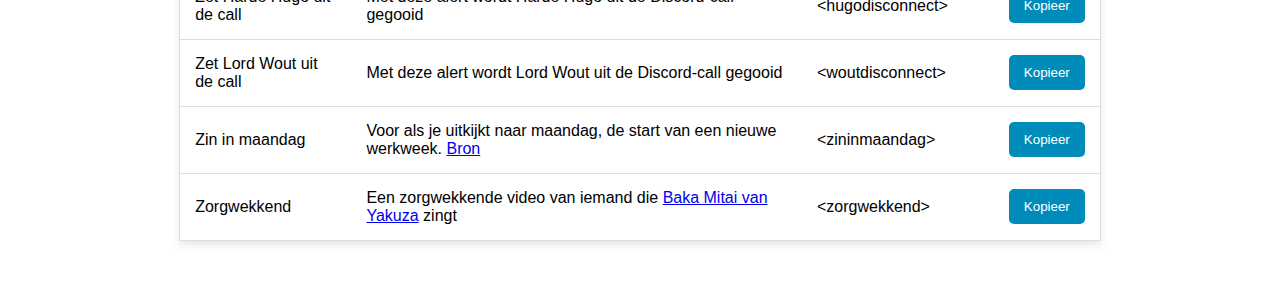
==== commit f1160ac9: "Update alerts.html" ====
--- a/alerts.html
+++ b/alerts.html
@@ -1220,6 +1220,30 @@
     <td>&lt;poker&gt;</td>
     <td><button class="copy-btn" onclick="copyToClipboard(this)">Kopieer</button></td>
 </tr>
+<tr>
+    <td>Hot Potato</td>
+    <td>Start één potje Hot Potato in de chat. De "Hot Potato" wordt gepasst naar een willekeurig iemand in de chat, en die heeft 15 seconden om de hot potato te passen aan iemand anders met !pass. Als dit 30 keer lukt, is het spel voorbij en moet Qastrol één euro doneren. <a href="https://tawmae.github.io/hot_potato.html">Kijk hier voor meer informatie over Hot Potato</a></td>
+    <td>&lt;hotpotato&gt;</td>
+    <td><button class="copy-btn" onclick="copyToClipboard(this)">Kopieer</button></td>
+</tr>
+<tr>
+    <td>How</td>
+    <td> <a href="https://www.youtube.com/watch?v=6M-NkQAo-3E">van de "What" meme</a></td>
+    <td>&lt;how&gt;</td>
+    <td><button class="copy-btn" onclick="copyToClipboard(this)">Kopieer</button></td>
+</tr>
+<tr>
+    <td>Alert voor kruidvat</td>
+    <td>Beschrijving voor kruidvat</td>
+    <td>&lt;kruidvat&gt;</td>
+    <td><button class="copy-btn" onclick="copyToClipboard(this)">Kopieer</button></td>
+</tr>
+<tr>
+    <td>Alert voor random</td>
+    <td>Beschrijving voor random</td>
+    <td>&lt;random&gt;</td>
+    <td><button class="copy-btn" onclick="copyToClipboard(this)">Kopieer</button></td>
+</tr>
         </tbody>
     </table>
     <br><br>
